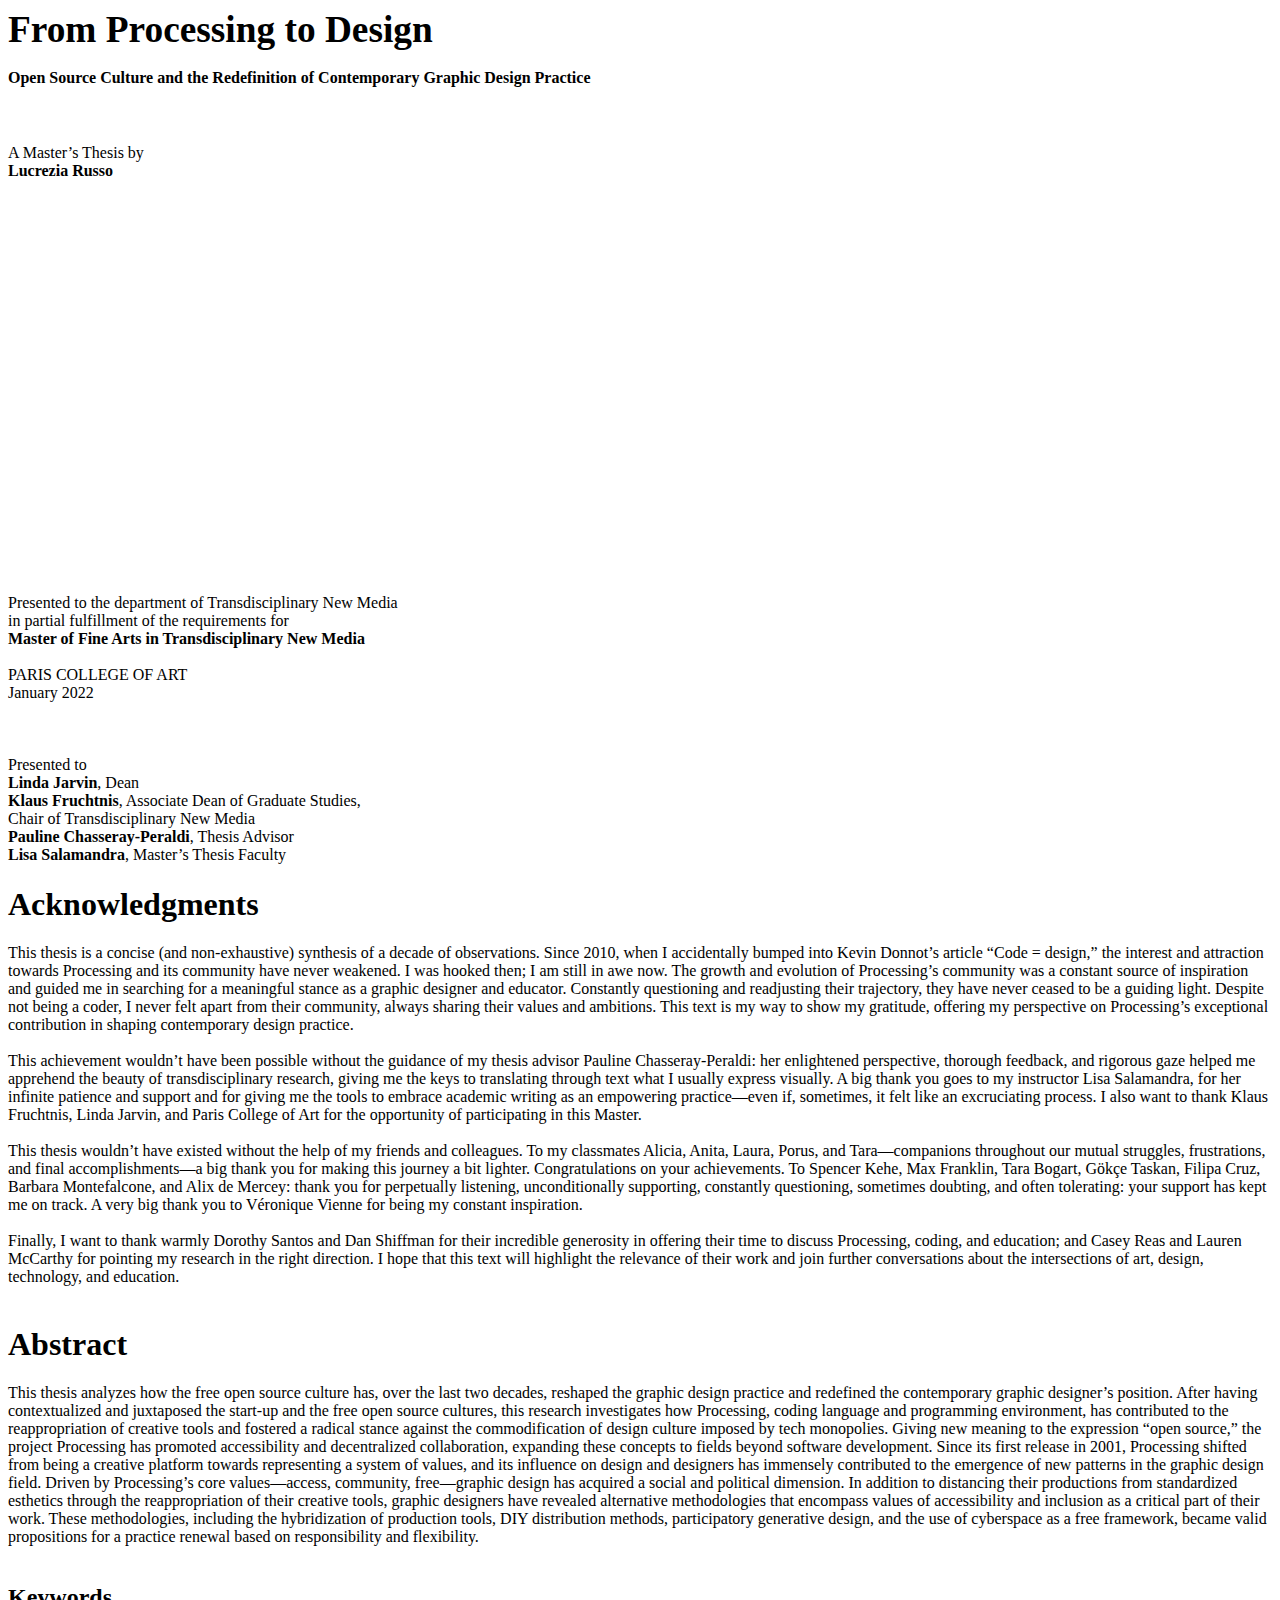
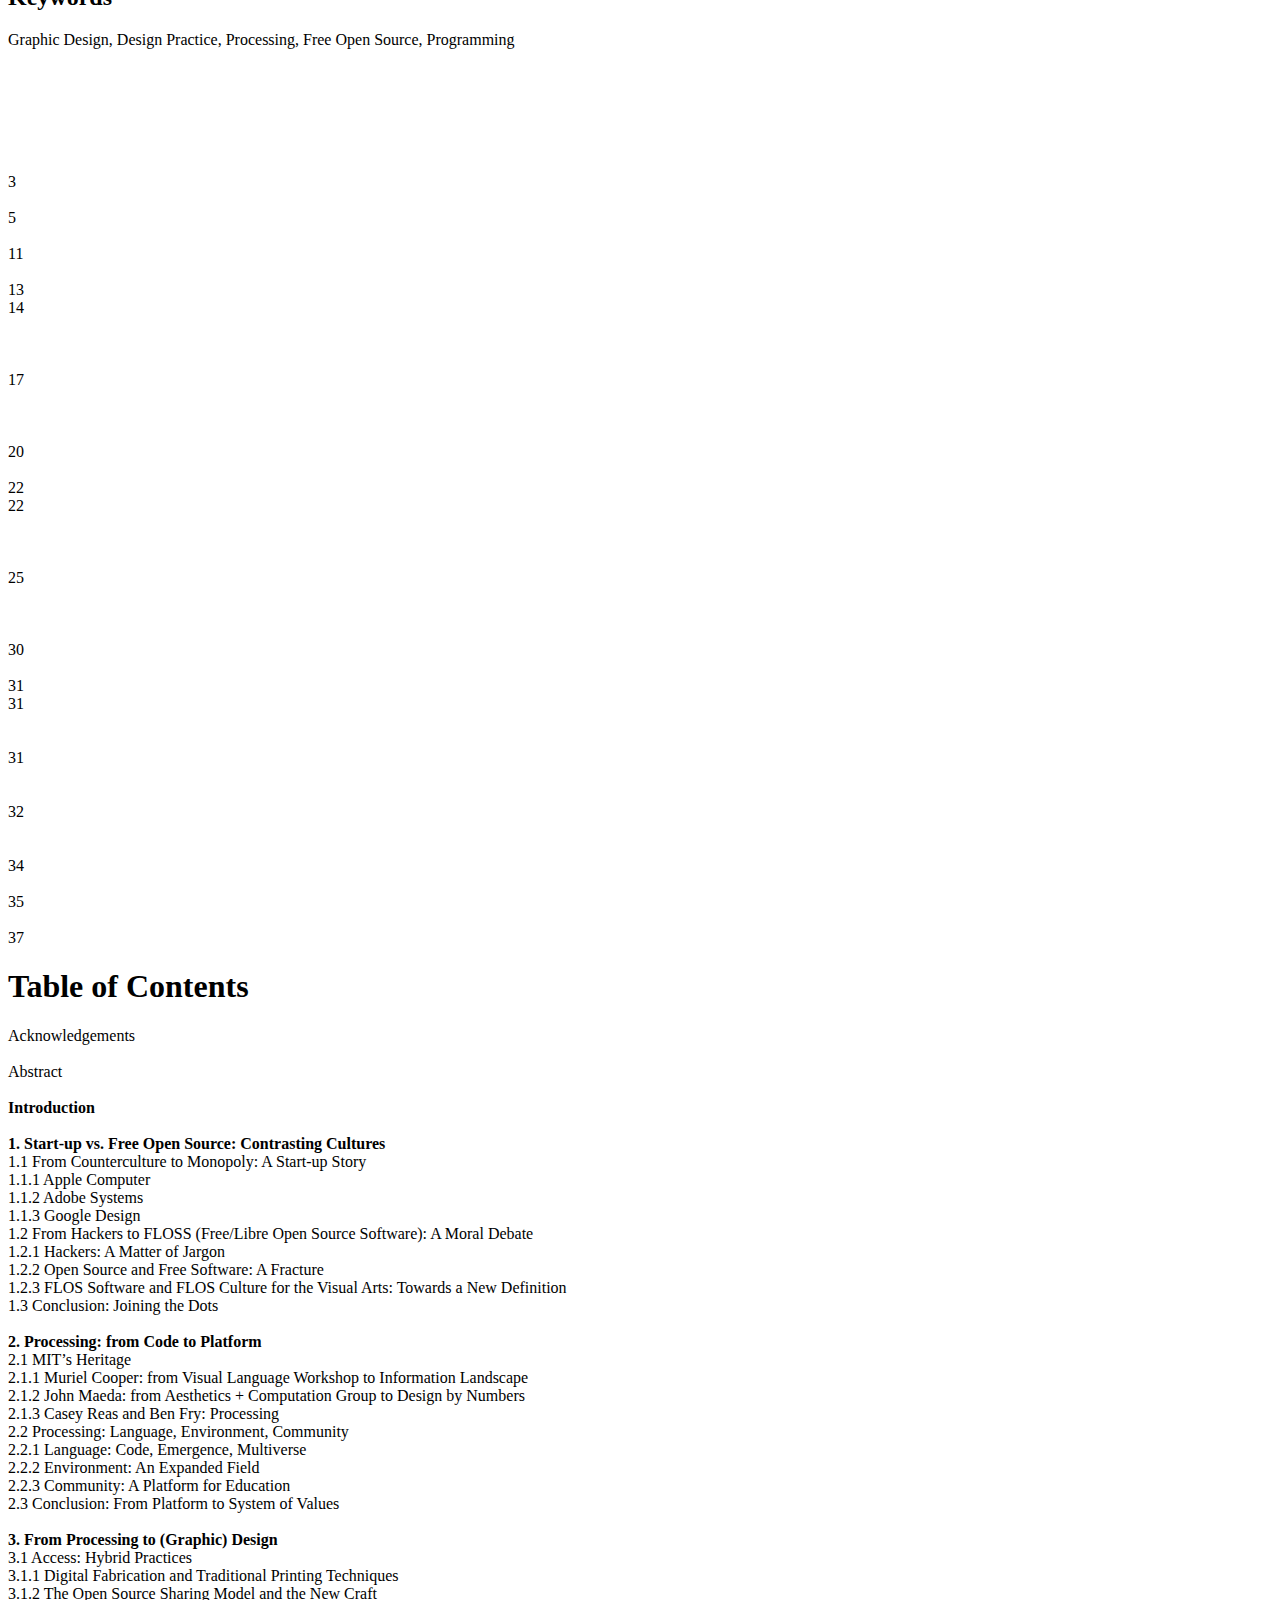
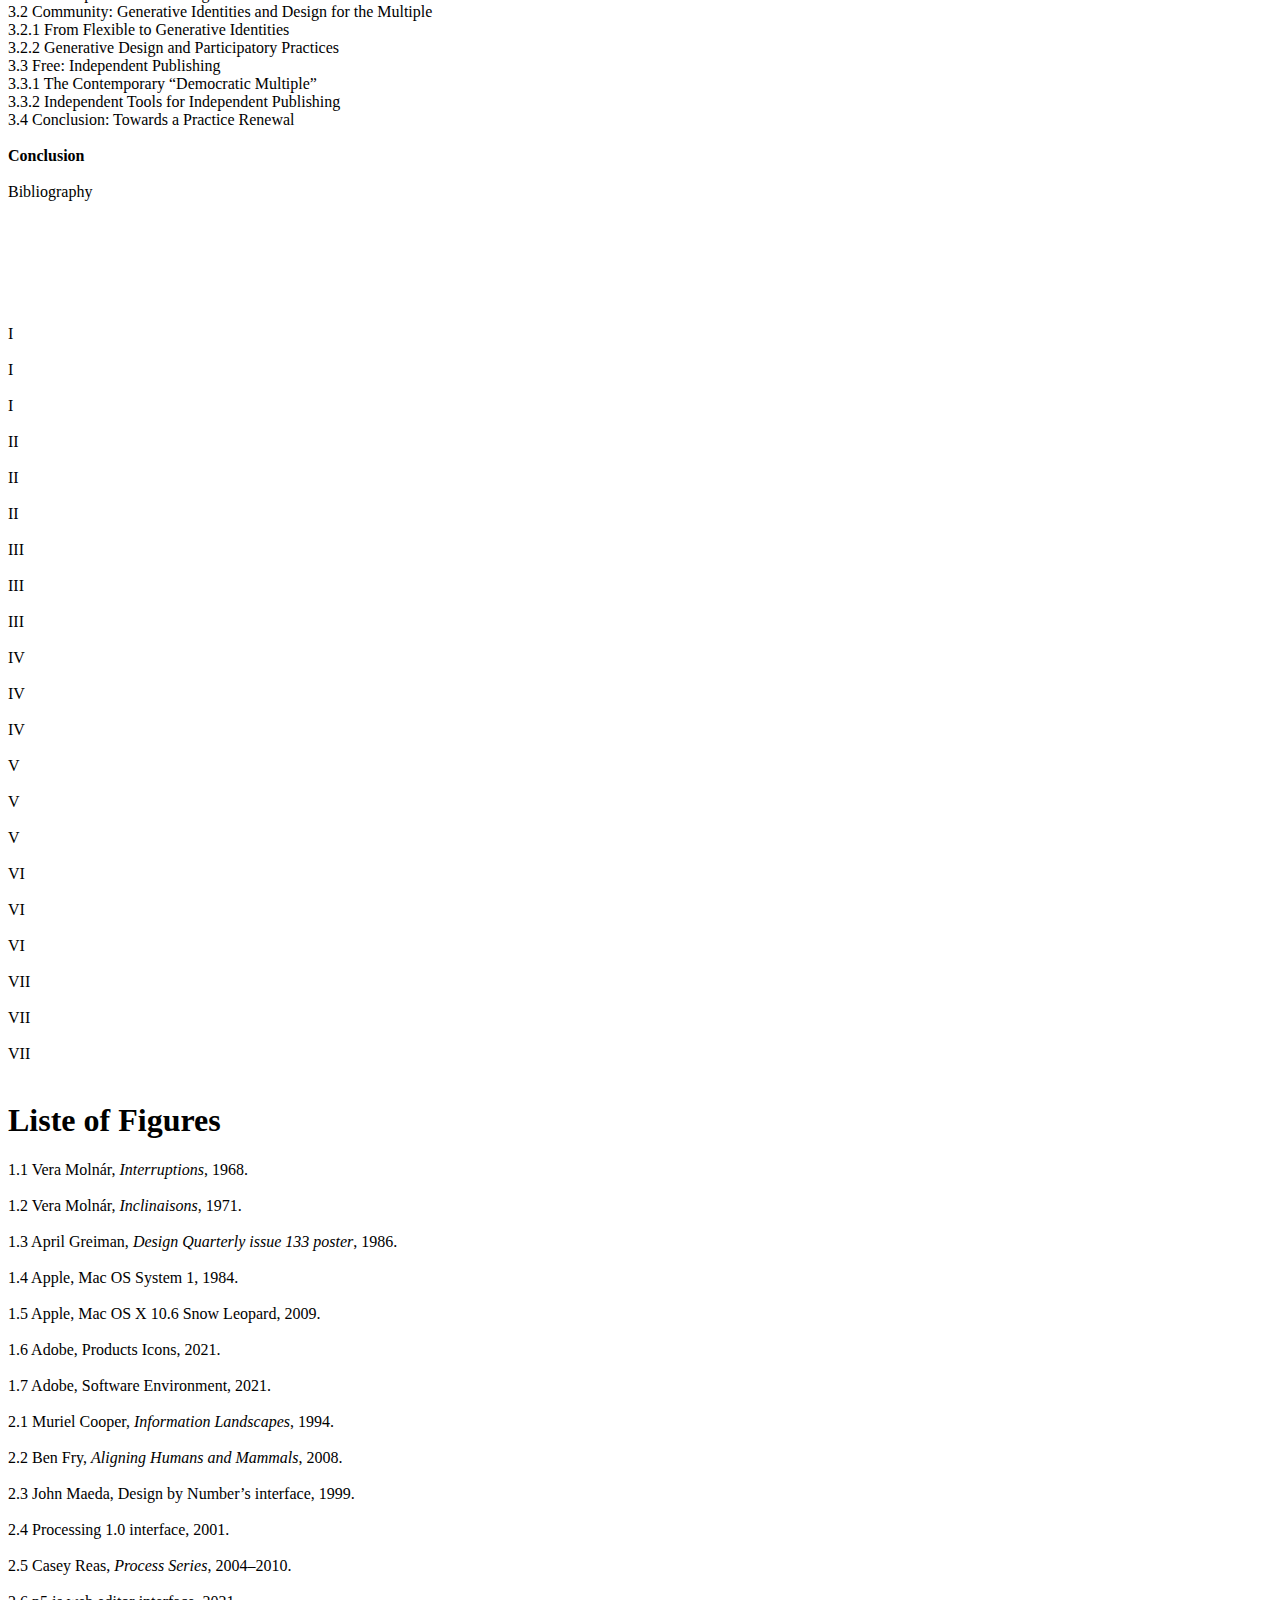
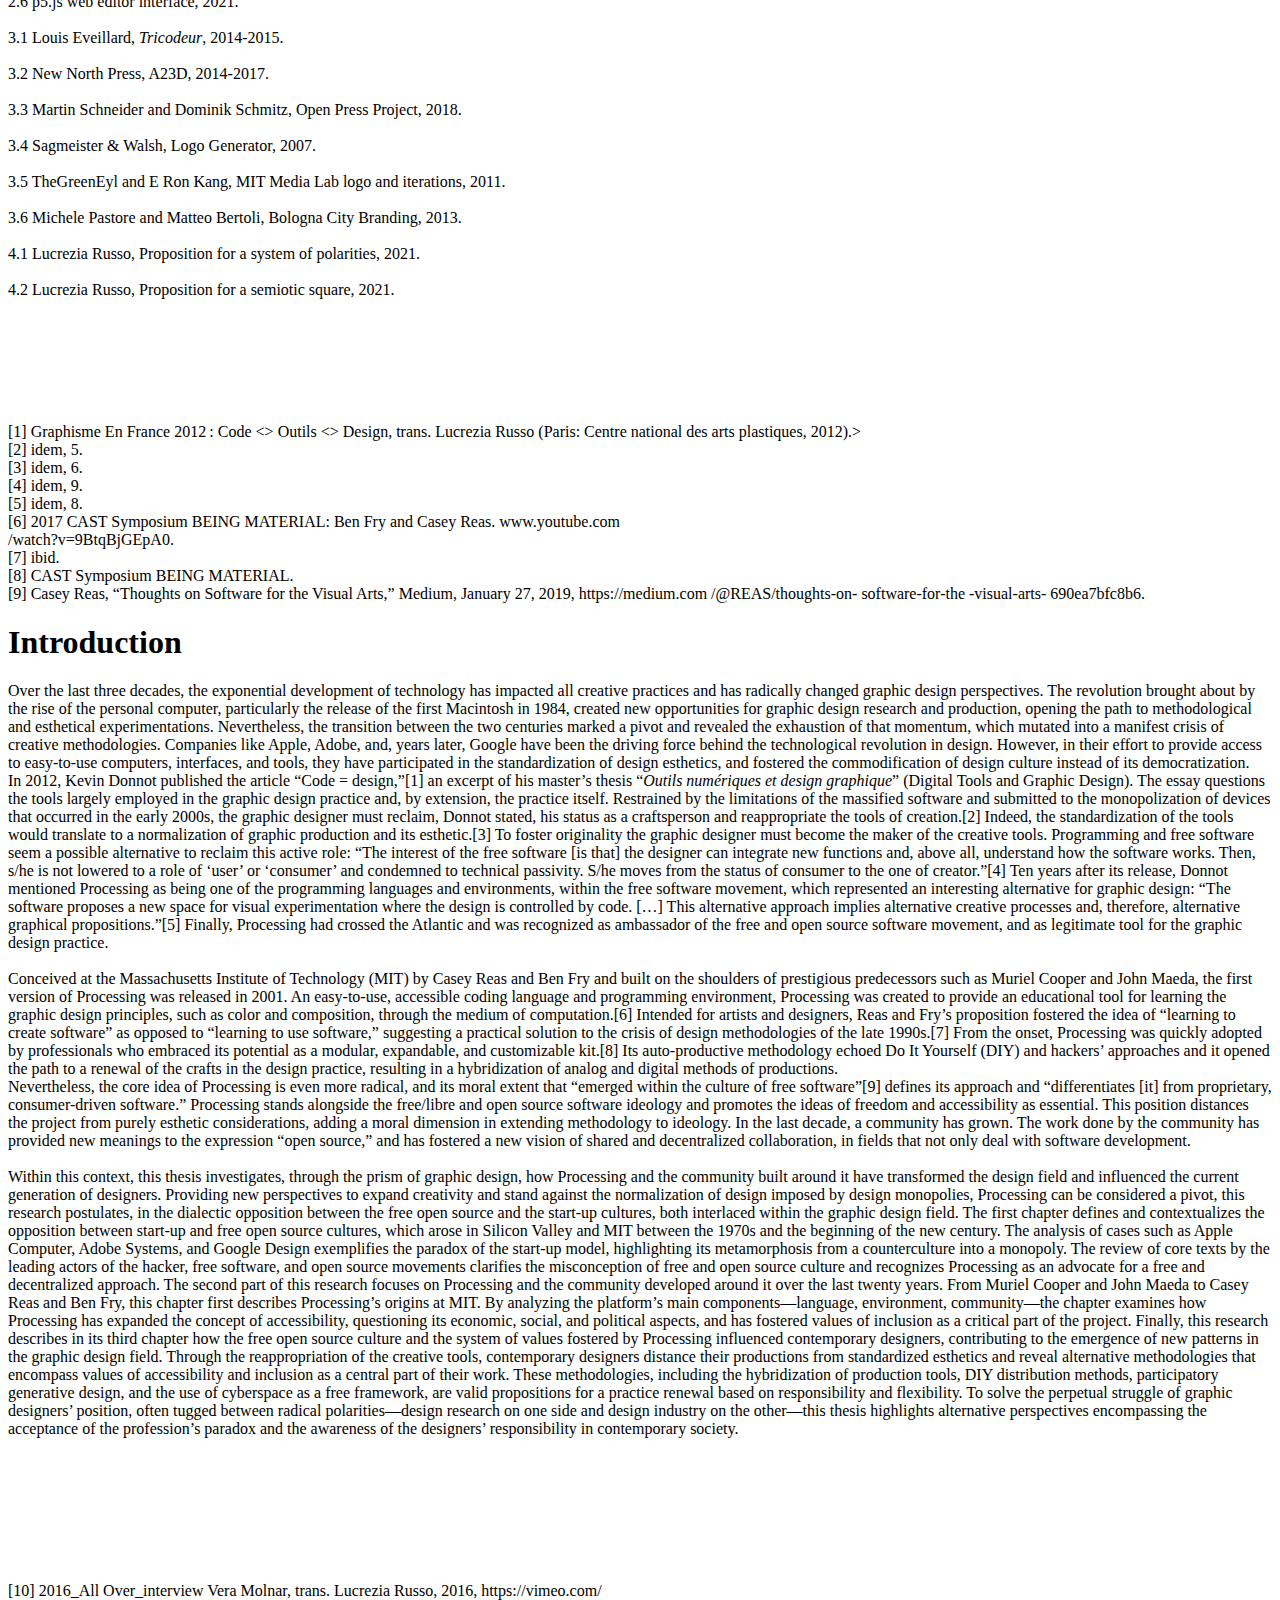
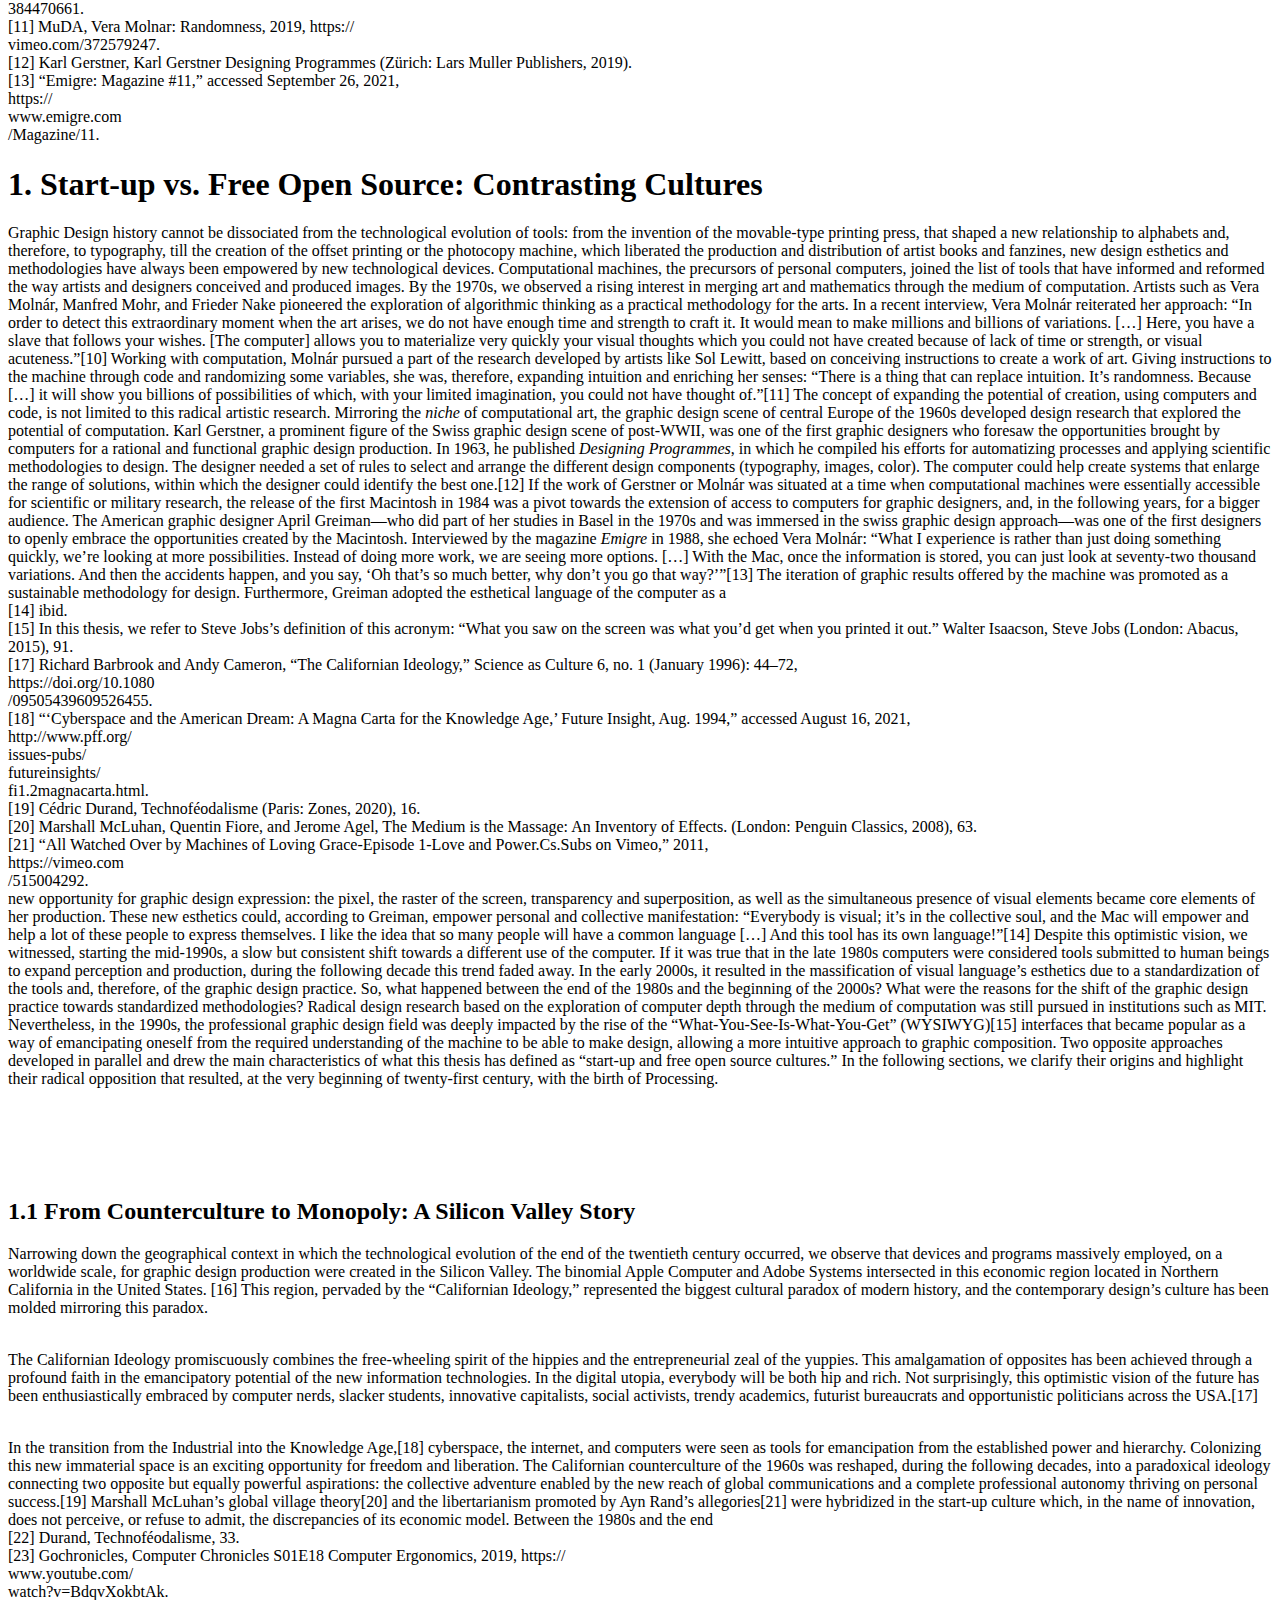
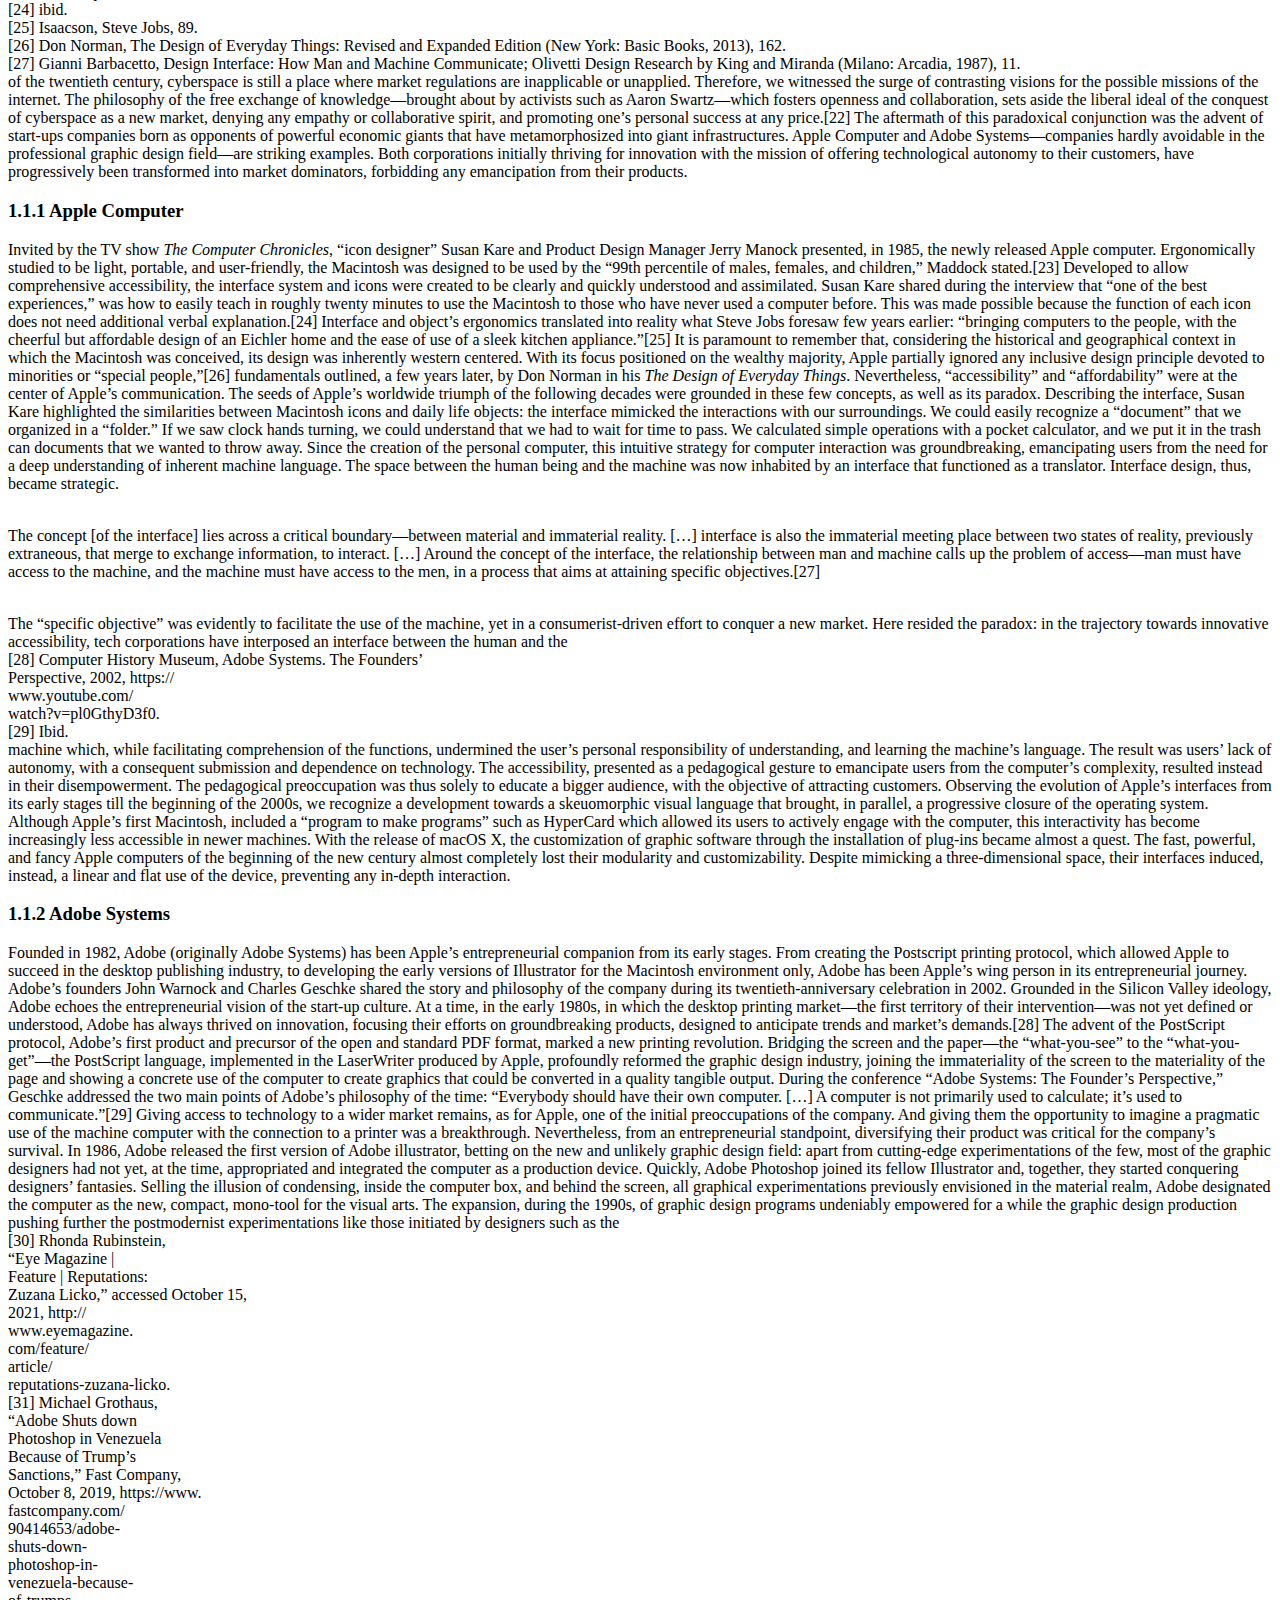
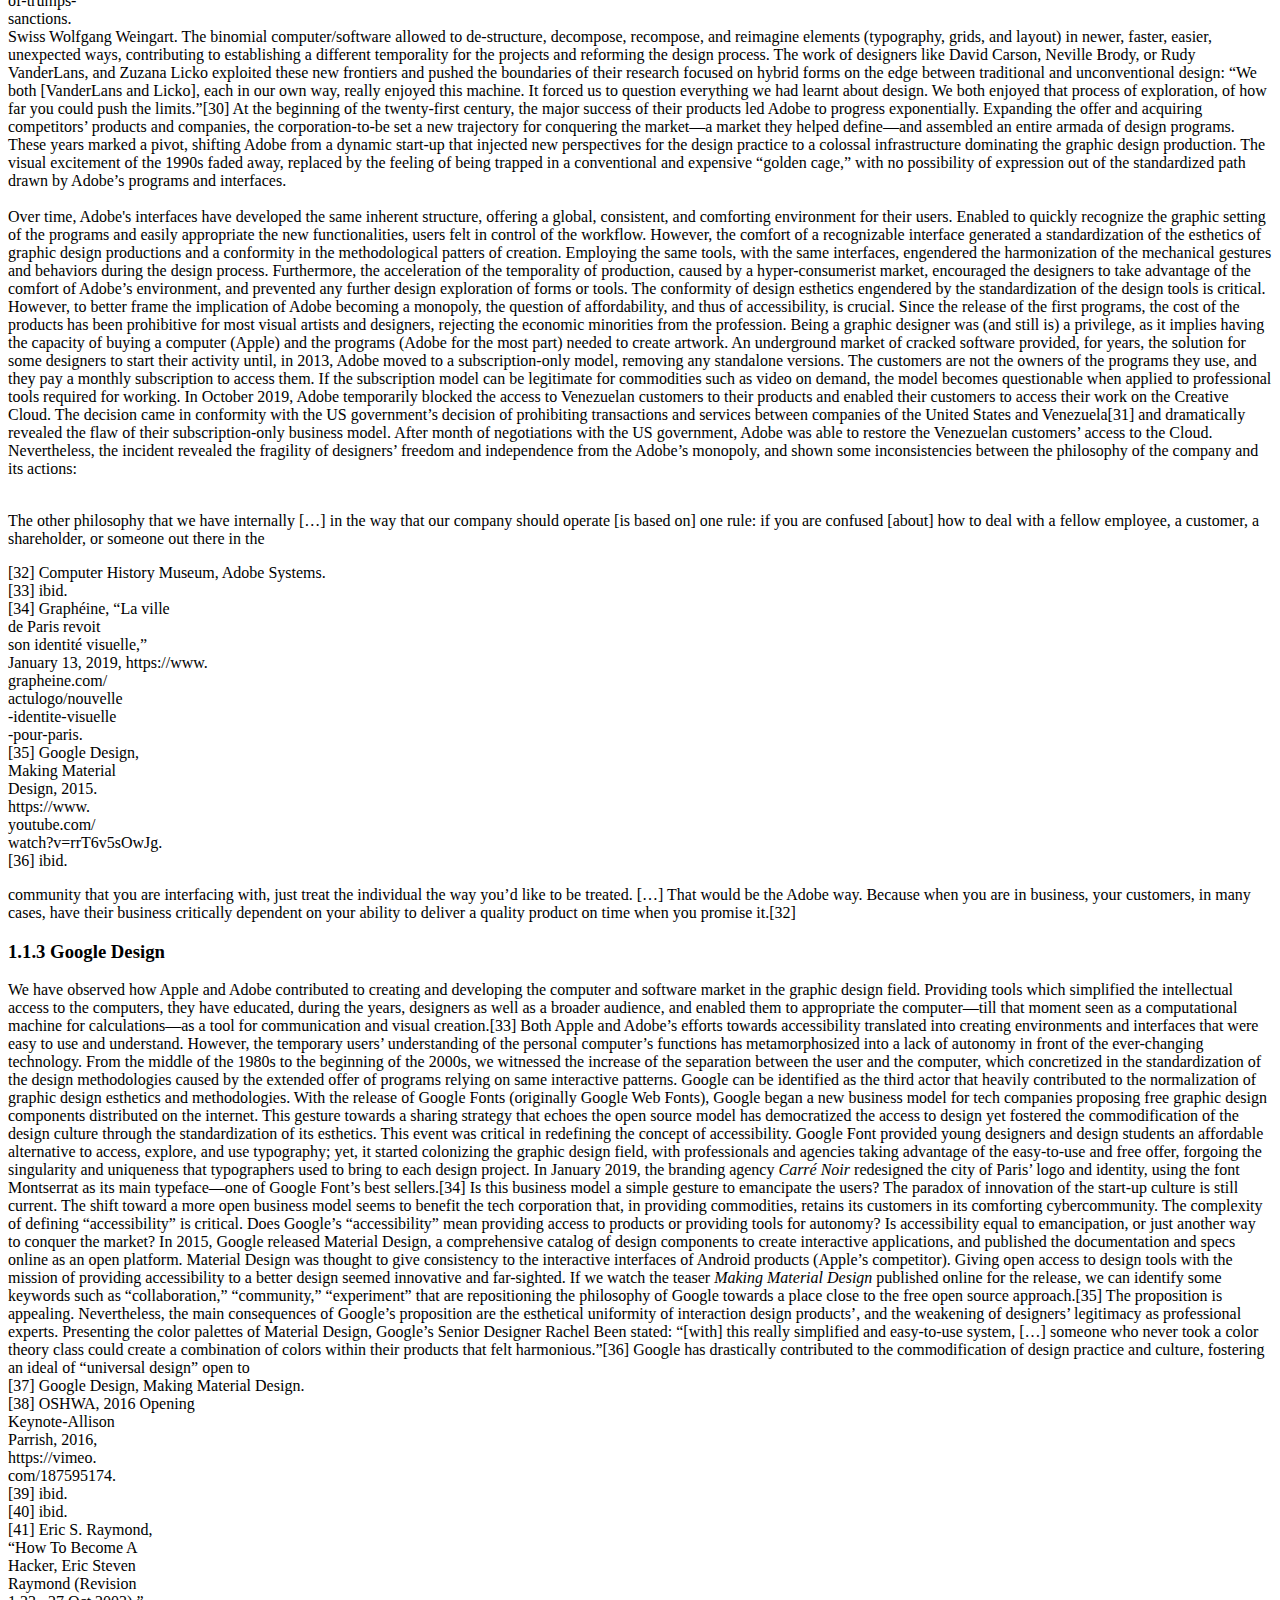
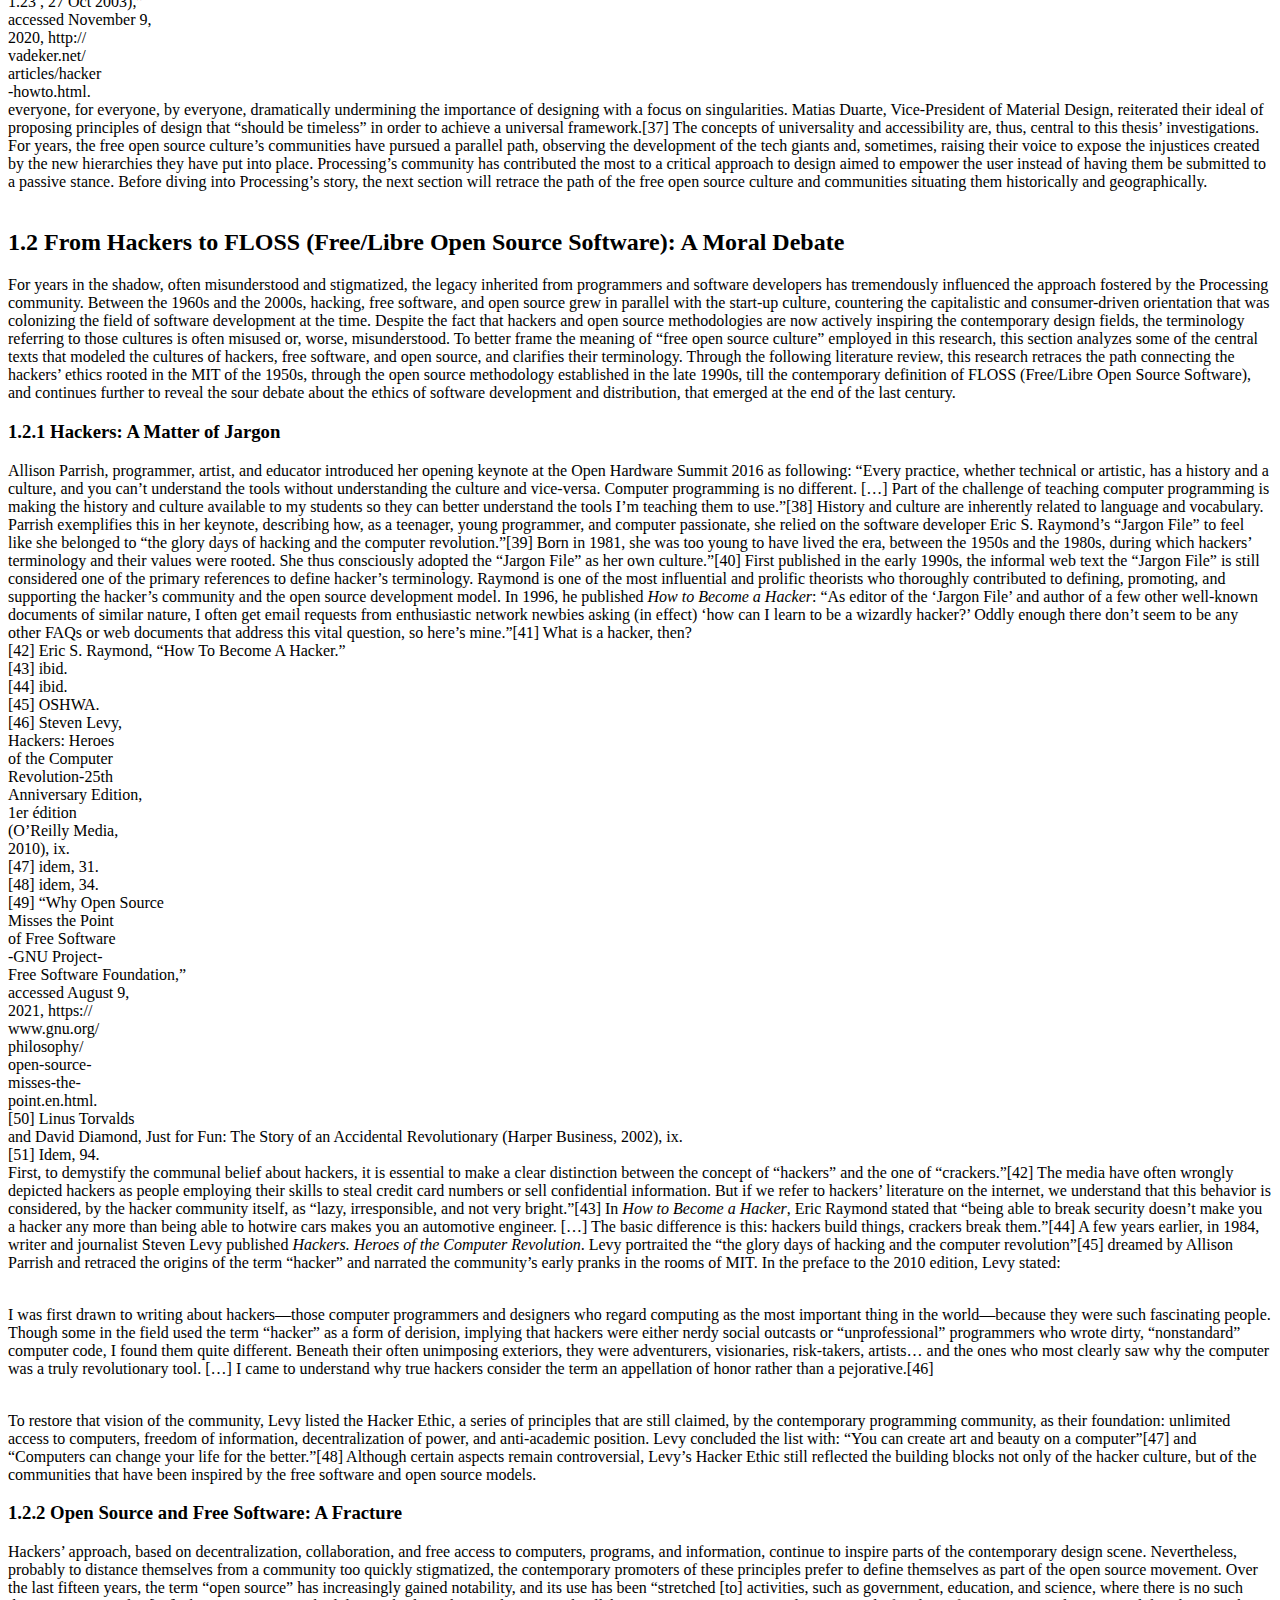
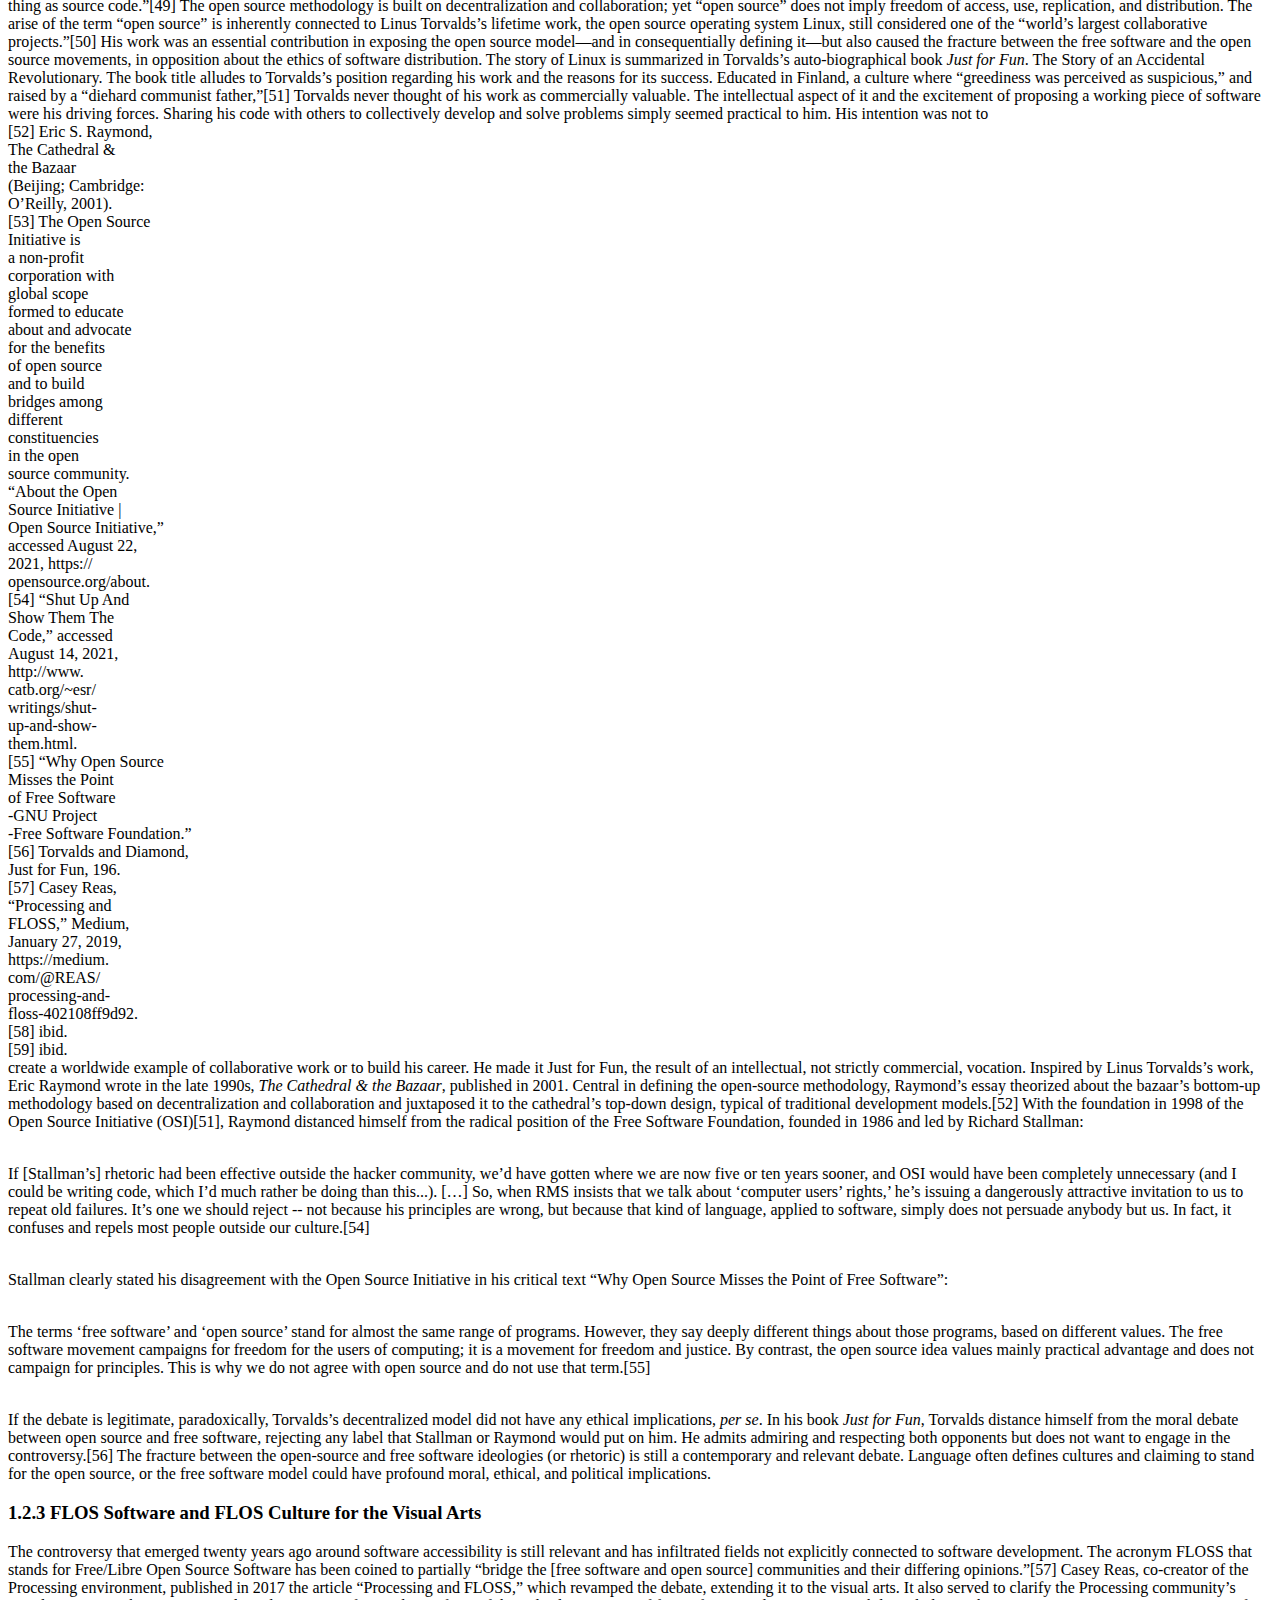
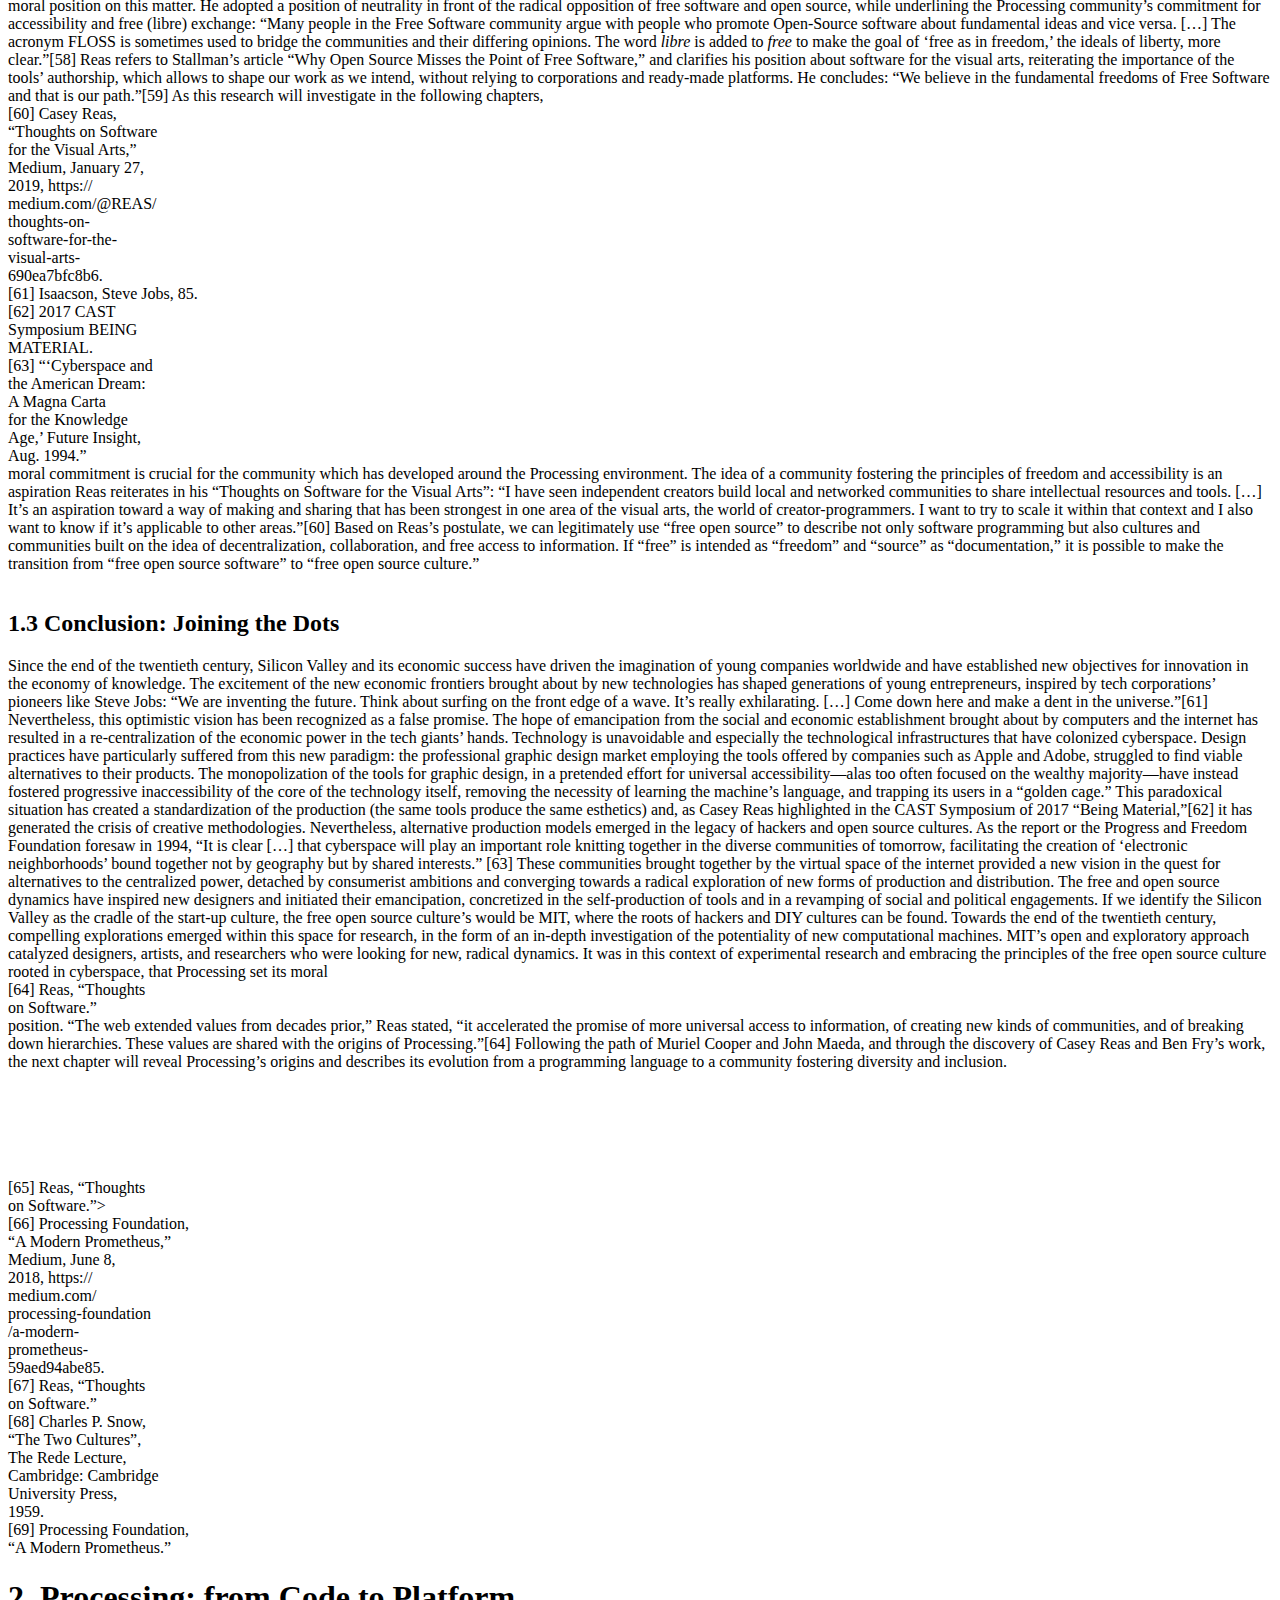
==== index.html @ a8d80590 "Create index.html" ====
<!DOCTYPE html PUBLIC>
<html lang="en">

<head>
  <meta http-equiv="Content-Type" content="text/html;charset=utf-8" />
  <meta http-equiv="Content-Style-Type" content="text/css" />
  <meta name="viewport" content="initial-scale=1, maximum-scale=1">
  <title>THESIS</title>

  <!-- Metadata -->
  <meta name="robots" content="noindex, nofollow">
  <meta name="author" content="" />
  <meta name="copyright" content="" />

  <!-- Paged.js -->
  <link rel="stylesheet" type="text/css" href="css/pagedjs/pagedjs.css">
  <link rel="stylesheet" type="text/css" href="css/reset.css">
  <!-- <link rel="stylesheet" type="text/css" href="css/pagedjs/interface/baseline.css"> -->
  <script src="js/paged.polyfill.js"></script>
  <script src="js/handlers.js"></script>
  <!-- <script src="js/footnotes.js"></script> -->

  <!-- Style -->
  <link rel="stylesheet" type="text/css" href="css/style.css">

  <!-- Fonts -->
  <!-- <link rel="preconnect" href="https://fonts.googleapis.com">
  <link rel="preconnect" href="https://fonts.gstatic.com" crossorigin>
  <link href="https://fonts.googleapis.com/css2?family=EB+Garamond&display=swap" rel="stylesheet"> -->

</head>

<body>


  <!-- YOUR CONTENT HERE -->

  <div class="wrapper">

    <div class="two">

      <section class="oneCol">

        <h4><span style="font-size: 28pt;">From Processing to Design</span><br><br>
          Open Source Culture and the Redefinition of Contemporary Graphic Design Practice</h4>

        <br><br>
        <span style="font-size: 12pt;">A Master’s Thesis by<br>
          <b>Lucrezia Russo</b></span>

        <br><br>
        <br><br>
        <br><br>
        <br><br>
        <br><br>
        <br><br>
        <br><br>
        <br><br>
        <br><br>
        <br><br>
        <br><br>
        <br><br>
        Presented to the department of Transdisciplinary New Media <br>
        in partial fulfillment of the requirements for <br>
        <b>Master of Fine Arts in Transdisciplinary New Media</b>
        <br><br>
        PARIS COLLEGE OF ART<br>
        January 2022
        <br><br>
        <br><br>
        Presented to<br>
        <b>Linda Jarvin</b>, Dean<br>
        <b>Klaus Fruchtnis</b>, Associate Dean of Graduate Studies,<br>
        Chair of Transdisciplinary New Media<br>
        <b>Pauline Chasseray-Peraldi</b>, Thesis Advisor<br>
        <b>Lisa Salamandra</b>, Master’s Thesis Faculty<br>

        <div>
          <p id="textpagebreak">
          </p>
        </div>

        <div>
          <p id="textpagebreak">
          </p>
        </div>

      </section>
    </div>


    <div class="two">

      <section class="oneCol">
        <h1>Acknowledgments</h1>
        This thesis is a concise (and non-exhaustive) synthesis of a decade of observations. Since 2010, when I
        accidentally bumped into Kevin Donnot’s article “Code = design,” the interest and attraction towards
        Processing
        and its community have never weakened. I was hooked then; I am still in awe now. The growth and evolution of
        Processing’s community was a constant source of inspiration and guided me in searching for a meaningful stance
        as a graphic designer and educator. Constantly questioning and readjusting their trajectory, they have never
        ceased to be a guiding light. Despite not being a coder, I never felt apart from their community, always
        sharing
        their values and ambitions. This text is my way to show my gratitude, offering my perspective on Processing’s
        exceptional contribution in shaping contemporary design practice.<br><br>
        This achievement wouldn’t have been possible without the guidance of my thesis advisor Pauline
        Chasseray-Peraldi: her enlightened perspective, thorough feedback, and rigorous gaze helped me apprehend the
        beauty of transdisciplinary research, giving me the keys to translating through text what I usually express
        visually. A big thank you goes to my instructor Lisa Salamandra, for her infinite patience and support and for
        giving me the tools to embrace academic writing as an empowering practice—even if, sometimes, it felt like an
        excruciating process. I also want to thank Klaus Fruchtnis, Linda Jarvin, and Paris College of Art for the
        opportunity of participating in this Master.<br><br>
        This thesis wouldn’t have existed without the help of my friends and colleagues. To my classmates Alicia,
        Anita,
        Laura, Porus, and Tara—companions throughout our mutual struggles, frustrations, and final accomplishments—a
        big
        thank you for making this journey a bit lighter. Congratulations on your achievements. To Spencer Kehe, Max
        Franklin, Tara Bogart, Gökçe Taskan, Filipa Cruz, Barbara Montefalcone, and Alix de Mercey: thank you for
        perpetually listening, unconditionally supporting, constantly questioning, sometimes doubting, and often
        tolerating: your support has kept me on track. A very big thank you to Véronique Vienne for being my constant
        inspiration.<br><br>
        Finally, I want to thank warmly Dorothy Santos and Dan Shiffman for their incredible generosity in offering
        their time to discuss Processing, coding, and education; and Casey Reas and Lauren McCarthy for pointing my
        research in the right direction. I hope that this text will highlight the relevance of their work and join
        further conversations about the intersections of art, design, technology, and education.
        <br> <br>

        <div>
          <p id="textpagebreak">
          </p>
        </div>

        <div>
          <p id="textpagebreak">
          </p>
        </div>

        <h1 id="h1Abstract">Abstract</h1>
        This thesis analyzes how the free open source culture has, over the last two decades, reshaped the graphic
        design practice and redefined the contemporary graphic designer’s position. After having contextualized and
        juxtaposed the start-up and the free open source cultures, this research investigates how Processing, coding
        language and programming environment, has contributed to the reappropriation of creative tools and fostered a
        radical stance against the commodification of design culture imposed by tech monopolies. Giving new meaning to
        the expression “open source,” the project Processing has promoted accessibility and decentralized
        collaboration,
        expanding these concepts to fields beyond software development.
        Since its first release in 2001, Processing shifted from being a creative platform towards representing a
        system
        of values, and its influence on design and designers has immensely contributed to the emergence of new
        patterns
        in the graphic design field. Driven by Processing’s core values—access, community, free—graphic design has
        acquired a social and political dimension. In addition to distancing their productions from standardized
        esthetics through the reappropriation of their creative tools, graphic designers have revealed alternative
        methodologies that encompass values of accessibility and inclusion as a critical part of their work. These
        methodologies, including the hybridization of production tools, DIY distribution methods, participatory
        generative design, and the use of cyberspace as a free framework, became valid propositions for a practice
        renewal based on responsibility and flexibility.

        <br><br>
        <h2>Keywords</h2>
        Graphic Design, Design Practice, Processing, Free Open Source, Programming

      </section>
    </div>

    <div>
      <p id="textpagebreak">
      </p>
    </div>

    <div class="one">
      <section class="oneCol">
        <aside>
          <div class="footnote">
            <br><br>
            <br><br>
            <br><br>
            <span style="font-family: Literata-Regular" ;>3<br><br></span>
            <span style="font-family: Literata-Regular" ;>5<br><br></span>
            11<br><br>
            13<br>
            <span style="font-family: Literata-Regular" ;>14</span><br>
            <br>
            <br>
            <br>
            <span style="font-family: Literata-Regular" ;>17<br></span>
            <br>
            <br>
            <br>
            <span style="font-family: Literata-Regular" ;>20</span><br><br>
            22<br>
            <span style="font-family: Literata-Regular" ;>22<br></span>
            <br>
            <br>
            <br>
            <span style="font-family: Literata-Regular" ;>25<br></span>
            <br>
            <br>
            <br>
            <span style="font-family: Literata-Regular" ;>30<br><br></span>
            31<br>
            <span style="font-family: Literata-Regular" ;>31<br></span>
            <br>
            <br>
            <span style="font-family: Literata-Regular" ;>31<br></span>
            <br>
            <br>
            <span style="font-family: Literata-Regular" ;>32<br></span>
            <br>
            <br>
            <span style="font-family: Literata-Regular" ;>34<br><br></span>
            35<br><br>
            <span style="font-family: Literata-Regular" ;>37<br></span>
          </div>
        </aside>

      </section>
    </div>

    <div class="two">
      <section class="oneCol">

        <h1>Table of Contents</h1>

        Acknowledgements<br><br>

        Abstract<br><br>

        <b>Introduction</b><br><br>
        <b>1. Start-up vs. Free Open Source: Contrasting Cultures</b><br>
        <div class="indent1">
          1.1 From Counterculture to Monopoly: A Start-up Story<br>
        </div>
        <div class="indent2">
          1.1.1 Apple Computer<br>
          1.1.2 Adobe Systems<br>
          1.1.3 Google Design<br>
        </div>
        <div class="indent1">
          1.2 From Hackers to FLOSS (Free/Libre Open Source Software): A Moral Debate<br>
        </div>
        <div class="indent2">
          1.2.1 Hackers: A Matter of Jargon<br>
          1.2.2 Open Source and Free Software: A Fracture<br>
          1.2.3 FLOS Software and FLOS Culture for the Visual Arts: Towards a New Definition<br>
        </div>
        <div class="indent1">
          1.3 Conclusion: Joining the Dots<br><br>
        </div>

        <b>2. Processing: from Code to Platform</b><br>
        <div class="indent1">
          2.1 MIT’s Heritage<br>
        </div>
        <div class="indent2">
          2.1.1 Muriel Cooper: from Visual Language Workshop to Information Landscape<br>
          2.1.2 John Maeda: from Aesthetics + Computation Group to Design by Numbers<br>
          2.1.3 Casey Reas and Ben Fry: Processing<br>
        </div>
        <div class="indent1">
          2.2 Processing: Language, Environment, Community<br>
        </div>
        <div class="indent2">
          2.2.1 Language: Code, Emergence, Multiverse<br>
          2.2.2 Environment: An Expanded Field<br>
          2.2.3 Community: A Platform for Education<br>
        </div>
        <div class="indent1">
          2.3 Conclusion: From Platform to System of Values<br><br>
        </div>

        <b>3. From Processing to (Graphic) Design<br></b>
        <div class="indent1">
          3.1 Access: Hybrid Practices<br>
        </div>
        <div class="indent2">
          3.1.1 Digital Fabrication and Traditional Printing Techniques<br>
          3.1.2 The Open Source Sharing Model and the New Craft<br>
        </div>
        <div class="indent1">
          3.2 Community: Generative Identities and Design for the Multiple<br>
        </div>
        <div class="indent2">
          3.2.1 From Flexible to Generative Identities<br>
          3.2.2 Generative Design and Participatory Practices<br>
        </div>
        <div class="indent1">
          3.3 Free: Independent Publishing<br>
        </div>
        <div class="indent2">
          3.3.1 The Contemporary “Democratic Multiple”<br>
          3.3.2 Independent Tools for Independent Publishing<br>
        </div>
        <div class="indent1">
          3.4 Conclusion: Towards a Practice Renewal<br><br>
        </div>

        <b>Conclusion</b><br><br>
        Bibliography<br>


        <div>
          <p id="textpagebreak">
          </p>
        </div>

      </section>
    </div>

    <div class="one">
      <section class="oneCol">
        <aside>
          <div class="footnote">
            <br><br>
            <br><br>
            <br><br>
            I<br><br>
            I<br><br>
            I<br><br>
            II<br><br>
            II<br><br>
            II<br><br>
            III<br><br>
            III<br><br>
            III<br><br>
            IV<br><br>
            IV<br><br>
            IV<br><br>
            V<br><br>
            V<br><br>
            V<br><br>
            VI<br><br>
            VI<br><br>
            VI<br><br>
            VII<br><br>
            VII<br><br>
            VII<br><br>
          </div>
        </aside>

      </section>
    </div>

    <div class="two">
      <section class="oneCol">

        <h1>Liste of Figures</h1>

        1.1 Vera Molnár, <i>Interruptions</i>, 1968.
        <br><br>
        1.2 Vera Molnár, <i>Inclinaisons</i>, 1971.
        <br><br>
        1.3 April Greiman, <i>Design Quarterly issue 133 poster</i>, 1986.
        <br><br>
        1.4 Apple, Mac OS System 1, 1984.
        <br><br>
        1.5 Apple, Mac OS X 10.6 Snow Leopard, 2009.
        <br><br>
        1.6 Adobe, Products Icons, 2021.
        <br><br>
        1.7 Adobe, Software Environment, 2021.
        <br><br>
        2.1 Muriel Cooper, <i>Information Landscapes</i>, 1994.
        <br><br>
        2.2 Ben Fry, <i>Aligning Humans and Mammals</i>, 2008.
        <br><br>
        2.3 John Maeda, Design by Number’s interface, 1999.
        <br><br>
        2.4 Processing 1.0 interface, 2001.
        <br><br>
        2.5 Casey Reas, <i>Process Series</i>, 2004–2010.
        <br><br>
        2.6 p5.js web editor interface, 2021.
        <br><br>
        3.1 Louis Eveillard, <i>Tricodeur</i>, 2014-2015.
        <br><br>
        3.2 New North Press, A23D, 2014-2017.
        <br><br>
        3.3 Martin Schneider and Dominik Schmitz, Open Press Project, 2018.
        <br><br>
        3.4 Sagmeister & Walsh, Logo Generator, 2007.
        <br><br>
        3.5 TheGreenEyl and E Ron Kang, MIT Media Lab logo and iterations, 2011.
        <br><br>
        3.6 Michele Pastore and Matteo Bertoli, Bologna City Branding, 2013.
        <br><br>
        4.1 Lucrezia Russo, Proposition for a system of polarities, 2021.
        <br><br>
        4.2 Lucrezia Russo, Proposition for a semiotic square, 2021.

      </section>
    </div>

    <div>
      <p id="textpagebreak">
      </p>
    </div>

    <div>
      <p id="textpagebreak">
      </p>
    </div>


    <div class="one">
      <section class="oneCol">
        <aside>
          <div class="footnote" id="footnoteIntro">
            <br><br><br><br><br><br>
            <span class="fnnum">[1]</span> Graphisme En France 2012 : Code <> Outils <> Design, trans. Lucrezia Russo
                (Paris: Centre national des arts plastiques, 2012).><br>
                <span class="fnnum">[2]</span> idem, 5.<br>
                <span class="fnnum">[3]</span> idem, 6.<br>
                <span class="fnnum">[4]</span> idem, 9.</span><br>
                <span class="fnnum">[5]</span> idem, 8.</span><br>
                <span class="fnnum">[6]</span> 2017 CAST Symposium BEING MATERIAL: Ben Fry and
                Casey
                Reas. www.youtube.com<br>/watch?v=9BtqBjGEpA0.<br>
                <span class="fnnum">[7]</span> ibid.<br>
                <span class="fnnum">[8]</span> CAST Symposium BEING MATERIAL.<br>
                <span class="fnnum">[9]</span> Casey Reas, “Thoughts on Software for the Visual
                Arts,”
                Medium, January 27, 2019, https://medium.com /@REAS/thoughts-on- software-for-the -visual-arts-
                690ea7bfc8b6.<br>
          </div>
        </aside>
      </section>
    </div>


    <div class="two">

      <div class="two">
        <section>

          <div class="oneCol">
            <h1 id="h1intro">Introduction</h1>
          </div>

          <div class="twoCol">
            Over the last three decades, the exponential development of technology has impacted all creative practices
            and
            has radically changed graphic design perspectives. The revolution brought about by the rise of the
            personal
            computer, particularly the release of the first Macintosh in 1984, created new opportunities for graphic
            design
            research and production, opening the path to methodological and esthetical experimentations. Nevertheless,
            the
            transition between the two centuries marked a pivot and revealed the exhaustion of that momentum, which
            mutated
            into a manifest crisis of creative methodologies. Companies like Apple, Adobe, and, years later, Google
            have
            been the driving force behind the technological revolution in design. However, in their effort to provide
            access
            to easy-to-use computers, interfaces, and tools, they have participated in the standardization of design
            esthetics, and fostered the commodification of design culture instead of its democratization.<br>
            In 2012, Kevin Donnot published the article “Code = design,”<span class="fnnum">[1]</span> an excerpt of
            his
            master’s thesis “<i>Outils
              numériques et design graphique</i>” (Digital Tools and Graphic Design). The essay questions the tools
            largely
            employed in the graphic design practice and, by extension, the practice itself. Restrained by the
            limitations
            of
            the massified software and submitted to the monopolization of devices that occurred in the early 2000s,
            the
            graphic designer must reclaim, Donnot stated, his status as a craftsperson and reappropriate the tools of
            creation.<span class="fnnum">[2]</span> Indeed, the standardization of the tools would translate to a
            normalization of graphic production and
            its esthetic.<span class="fnnum">[3]</span> To foster originality the graphic designer must become the
            maker
            of the creative tools.
            Programming and free software seem a possible alternative to reclaim this active role: “The interest of
            the
            free
            software [is that] the designer can integrate new functions and, above all, understand how the software
            works.
            Then, s/he is not lowered to a role of ‘user’ or ‘consumer’ and condemned to technical passivity. S/he
            moves
            from the status of consumer to the one of creator.”<span class="fnnum">[4]</span>
            Ten years after its release, Donnot mentioned Processing as being one of the programming languages and
            environments, within the free software movement, which represented an interesting alternative for graphic
            design: “The software proposes a new space for visual experimentation where the design is controlled by
            code.
            […] This alternative approach implies alternative creative processes and, therefore, alternative graphical
            propositions.”<span class="fnnum">[5]</span> Finally, Processing had crossed the Atlantic and was
            recognized
            as ambassador of the free and
            open source software movement, and as legitimate tool for the graphic design practice.<br><br>

            Conceived at the Massachusetts Institute of Technology (MIT) by Casey Reas and Ben Fry and built on the
            shoulders of prestigious predecessors such as Muriel Cooper and John Maeda, the first version of
            Processing
            was
            released in 2001. An easy-to-use, accessible coding language and programming environment, Processing was
            created
            to provide an educational tool for learning the graphic design principles, such as color and composition,
            through the medium of computation.<span class="fnnum">[6]</span> Intended for artists and designers, Reas
            and
            Fry’s proposition fostered the
            idea of “learning to create software” as opposed to “learning to use software,” suggesting a practical
            solution
            to the crisis of design methodologies of the late 1990s.<span class="fnnum">[7]</span> From the onset,
            Processing was quickly adopted by
            professionals who embraced its potential as a modular, expandable, and customizable kit.<span
              class="fnnum">[8]</span> Its auto-productive
            methodology echoed Do It Yourself (DIY) and hackers’ approaches and it opened the path to a renewal of the
            crafts in the design practice, resulting in a hybridization of analog and digital methods of
            productions.<br>
            Nevertheless, the core idea of Processing is even more radical, and its moral extent that “emerged within
            the
            culture of free software”<span class="fnnum">[9]</span> defines its approach and “differentiates [it] from
            proprietary, consumer-driven
            software.” Processing stands alongside the free/libre and open source software ideology and promotes the
            ideas
            of freedom and accessibility as essential. This position distances the project from purely esthetic
            considerations, adding a moral dimension in extending methodology to ideology. In the last decade, a
            community
            has grown. The work done by the community has provided new meanings to the expression “open source,” and
            has
            fostered a new vision of shared and decentralized collaboration, in fields that not only deal with
            software
            development.<br><br>

            Within this context, this thesis investigates, through the prism of graphic design, how Processing and the
            community built around it have transformed the design field and influenced the current generation of
            designers.
            Providing new perspectives to expand creativity and stand against the normalization of design imposed by
            design
            monopolies, Processing can be considered a pivot, this research postulates, in the dialectic opposition
            between
            the free open source and the start-up cultures, both interlaced within the graphic design field.
            The first chapter defines and contextualizes the opposition between start-up and free open source
            cultures,
            which arose in Silicon Valley and MIT between the 1970s and the beginning of the new century. The analysis
            of
            cases such as Apple Computer, Adobe Systems, and Google Design exemplifies the paradox of the start-up
            model,
            highlighting its metamorphosis from a counterculture into a monopoly. The review of core texts by the
            leading
            actors of the hacker, free software, and open source movements clarifies the misconception of free and
            open
            source culture and recognizes Processing as an advocate for a free and decentralized approach.
            The second part of this research focuses on Processing and the community developed around it over the last
            twenty years. From Muriel Cooper and John Maeda to Casey Reas and Ben Fry, this chapter first describes
            Processing’s origins at MIT. By analyzing the platform’s main components—language, environment,
            community—the
            chapter examines how Processing has expanded the concept of accessibility, questioning its economic,
            social,
            and
            political aspects, and has fostered values of inclusion as a critical part of the project.
            Finally, this research describes in its third chapter how the free open source culture and the system of
            values
            fostered by Processing influenced contemporary designers, contributing to the emergence of new patterns in
            the
            graphic design field. Through the reappropriation of the creative tools, contemporary designers distance
            their
            productions from standardized esthetics and reveal alternative methodologies that encompass values of
            accessibility and inclusion as a central part of their work. These methodologies, including the
            hybridization
            of
            production tools, DIY distribution methods, participatory generative design, and the use of cyberspace as
            a
            free
            framework, are valid propositions for a practice renewal based on responsibility and flexibility.
            To solve the perpetual struggle of graphic designers’ position, often tugged between radical
            polarities—design
            research on one side and design industry on the other—this thesis highlights alternative perspectives
            encompassing the acceptance of the profession’s paradox and the awareness of the designers’ responsibility
            in
            contemporary society.
          </div>
        </section>
      </div>
    </div>

    <div class="one">
      <section class="oneCol">
        <aside>
          <div class="footnote">
            <br><br>
            <br><br>
            <br><br>
            <br><br>
            <span class="fnnum">[10]</span> 2016_All Over_interview Vera Molnar, trans. Lucrezia
            Russo,
            2016, https://vimeo.com/<br>384470661.<br>
            <span class="fnnum">[11]</span> MuDA, Vera Molnar: Randomness, 2019,
            https://<br>vimeo.com/372579247.<br>
            <span class="fnnum">[12]</span> Karl Gerstner, Karl Gerstner Designing Programmes (Zürich: Lars Muller
            Publishers, 2019).<br>
            <span class="fnnum">[13]</span> “Emigre: Magazine #11,” accessed September 26, 2021,
            <br>https://<br>www.emigre.com<br>/Magazine/11.<br>
          </div>
        </aside>
      </section>
    </div>

    <div class="two">
      <section>
        <div class="oneCol">
          <h1> 1. Start-up vs. Free Open Source: Contrasting Cultures</h1>
        </div>

        <div class="twoCol">
          Graphic Design history cannot be dissociated from the technological evolution of tools: from the invention
          of
          the movable-type printing press, that shaped a new relationship to alphabets and, therefore, to
          typography,
          till
          the creation of the offset printing or the photocopy machine, which liberated the production and
          distribution
          of
          artist books and fanzines, new design esthetics and methodologies have always been empowered by new
          technological devices.
          Computational machines, the precursors of personal computers, joined the list of tools that have informed
          and
          reformed the way artists and designers conceived and produced images. By the 1970s, we observed a rising
          interest in merging art and mathematics through the medium of computation. Artists such as Vera Molnár,
          Manfred
          Mohr, and Frieder Nake pioneered the exploration of algorithmic thinking as a practical methodology for
          the
          arts. In a recent interview, Vera Molnár reiterated her approach: “In order to detect this extraordinary
          moment
          when the art arises, we do not have enough time and strength to craft it. It would mean to make millions
          and
          billions of variations. […] Here, you have a slave that follows your wishes. [The computer] allows you to
          materialize very quickly your visual thoughts which you could not have created because of lack of time or
          strength, or visual acuteness.”<span class="fnnum">[10]</span> Working with computation, Molnár pursued a
          part
          of the research developed by
          artists like Sol Lewitt, based on conceiving instructions to create a work of art. Giving instructions to
          the
          machine through code and randomizing some variables, she was, therefore, expanding intuition and enriching
          her
          senses: “There is a thing that can replace intuition. It’s randomness. Because […] it will show you
          billions
          of
          possibilities of which, with your limited imagination, you could not have thought of.”<span
            class="fnnum">[11]</span>
          The concept of expanding the potential of creation, using computers and code, is not limited to this
          radical
          artistic research. Mirroring the <i>niche</i> of computational art, the graphic design scene of central
          Europe
          of
          the
          1960s developed design research that explored the potential of computation. Karl Gerstner, a prominent
          figure
          of the Swiss graphic design scene of post-WWII, was one of the first graphic designers who foresaw the
          opportunities brought by computers for a rational and functional graphic design production. In 1963, he
          published <i>Designing Programmes</i>, in which he compiled his efforts for automatizing processes and
          applying
          scientific methodologies to design. The designer needed a set of rules to select and arrange the different
          design components (typography, images, color). The computer could help create systems that enlarge the
          range
          of solutions, within which the designer could identify the best one.<span class="fnnum">[12]</span>
          If the work of Gerstner or Molnár was situated at a time when computational machines were essentially
          accessible for scientific or military research, the release of the first Macintosh in 1984 was a pivot
          towards
          the extension of access to computers for graphic designers, and, in the following years, for a bigger
          audience.
          The American graphic designer April Greiman—who did part of her studies in Basel in the 1970s and was
          immersed
          in the swiss graphic design approach—was one of the first designers to openly embrace the opportunities
          created by the Macintosh. Interviewed by the magazine <i>Emigre</i> in 1988, she echoed Vera Molnár: “What I
          experience is rather than just doing something quickly, we’re looking at more possibilities. Instead of
          doing
          more work, we are seeing more options. […] With the Mac, once the information is stored, you can just look
          at
          seventy-two thousand variations. And then the accidents happen, and you say, ‘Oh that’s so much better,
          why
          don’t you go that way?’”<span class="fnnum">[13]</span>
          The iteration of graphic results offered by the machine was promoted as a sustainable methodology for
          design.
          Furthermore, Greiman adopted the esthetical language of the computer as a

        </div>
      </section>
    </div>

    <div class="one">
      <aside>
        <div class="footnote" id="footnoteIntro">
          <span class="fnnum">[14]</span> ibid.<br>
          <span class="fnnum">[15]</span> In this thesis, we
          refer to Steve Jobs’s definition of this acronym: “What you saw on the screen was what you’d get when you
          printed it out.” Walter Isaacson, Steve Jobs (London: Abacus, 2015), 91.<br>
          <!-- <span class="fnnum">[16]</span>“Forty to fifty years ago, Silicon Valley was a nickname for Santa Clara
                Valley. The Valley was the hub of the
                silicon chip industry with Fairchild Semiconductor in Mountain View as its center and hundreds of spin-offs
                from Fairchild, related service companies and competitors. As the industry and economy grew with the price of
                real estate, the economic region of Silicon Valley began to expand. In 2019, one could argue that Silicon
                Valley companies stretch from Monterey to Santa Rosa and Santa Cruz to Grass Valley.” “Where Is Silicon
                Valley?” Silicon Valley Historical Association, accessed October 2, 2021,
                https://<br>www.siliconvalley<br>historical.org<br>/where-is-silicon-valley.<br> -->
          <span class="fnnum">[17]</span> Richard Barbrook and Andy Cameron, “The Californian Ideology,” Science as
          Culture 6, no. 1 (January 1996):
          44–72, <br>https://doi.org/10.1080<br>/09505439609526455.<br>
          <span class="fnnum">[18]</span> “‘Cyberspace and the American Dream: A Magna Carta for the Knowledge Age,’
          Future Insight, Aug. 1994,”
          accessed August 16, 2021,
          <br>http://www.pff.org/<br>issues-pubs/<br>futureinsights/<br>fi1.2magnacarta.html.<br>
          <span class="fnnum">[19]</span> Cédric Durand, Technoféodalisme (Paris: Zones, 2020), 16.<br>
          <span class="fnnum">[20]</span> Marshall McLuhan, Quentin Fiore, and Jerome Agel, The Medium is the
          Massage:
          An
          Inventory of Effects. (London:
          Penguin Classics, 2008), 63.<br>
          <span class="fnnum">[21]</span> “All Watched Over by Machines of Loving Grace-Episode 1-Love and
          Power.Cs.Subs
          on Vimeo,” 2011,
          <br>https://vimeo.com<br>/515004292.<br>
        </div>
      </aside>
    </div>

    <div class="two">
      <section>
        <div class="twoCol">

          new opportunity for graphic design
          expression: the pixel, the raster of the screen, transparency and superposition, as well as the
          simultaneous
          presence of visual elements became core elements of her production. These new esthetics could, according
          to
          Greiman, empower personal and collective manifestation: “Everybody is visual; it’s in the collective soul,
          and
          the Mac will empower and help a lot of these people to express themselves. I like the idea that so many
          people
          will have a common language […] And this tool has its own language!”<span class="fnnum">[14]</span>
          Despite this optimistic vision, we witnessed, starting the mid-1990s, a slow but consistent shift towards
          a
          different use of the computer. If it was true that in the late 1980s computers were considered tools
          submitted
          to human beings to expand perception and production, during the following decade this trend faded away. In
          the
          early 2000s, it resulted in the massification of visual language’s esthetics due to a standardization of
          the
          tools and, therefore, of the graphic design practice.
          So, what happened between the end of the 1980s and the beginning of the 2000s? What were the reasons for
          the
          shift of the graphic design practice towards standardized methodologies? Radical design research based on
          the
          exploration of computer depth through the medium of computation was still pursued in institutions such as
          MIT.
          Nevertheless, in the 1990s, the professional graphic design field was deeply impacted by the rise of the
          “What-You-See-Is-What-You-Get” (WYSIWYG)<span class="fnnum">[15]</span> interfaces that became popular as
          a
          way of emancipating oneself
          from
          the required understanding of the machine to be able to make design, allowing a more intuitive approach to
          graphic composition. Two opposite approaches developed in parallel and drew the main characteristics of
          what
          this thesis has defined as “start-up and free open source cultures.” In the following sections, we clarify
          their origins and highlight their radical opposition that resulted, at the very beginning of twenty-first
          century, with the birth of Processing.

          <br><br>
          <br><br>
          <br><br>

          <h2>1.1 From Counterculture to Monopoly: A Silicon Valley Story</h2>
          Narrowing down the geographical context in which the technological evolution of the end of the twentieth
          century occurred, we observe that devices and programs massively employed, on a worldwide scale, for
          graphic
          design production were created in the Silicon Valley. The binomial Apple Computer and Adobe Systems
          intersected in this economic region located in Northern California in the United States. <span
            class="fnnum">[16]</span> This region,
          pervaded
          by the “Californian Ideology,” represented the biggest cultural paradox of modern history, and the
          contemporary design’s culture has been molded mirroring this paradox.

          <br><br>

          <p class="quote">The Californian Ideology promiscuously combines the free-wheeling spirit of the hippies
            and
            the
            entrepreneurial zeal of the yuppies. This amalgamation of opposites has been achieved through a profound
            faith
            in the emancipatory potential of the new information technologies. In the digital utopia, everybody will
            be
            both hip and rich. Not surprisingly, this optimistic vision of the future has been enthusiastically
            embraced
            by computer nerds, slacker students, innovative capitalists, social activists, trendy academics,
            futurist
            bureaucrats and opportunistic politicians across the USA.<span class="fnnum">[17]</span>
          </p>

          <br>

          In the transition from the Industrial into the Knowledge Age,<span class="fnnum">[18]</span> cyberspace,
          the
          internet, and computers were
          seen as tools for emancipation from the established power and hierarchy. Colonizing this new immaterial
          space
          is an exciting opportunity for freedom and liberation. The Californian counterculture of the 1960s was
          reshaped, during the following decades, into a paradoxical ideology connecting two opposite but equally
          powerful aspirations: the collective adventure enabled by the new reach of global communications and a
          complete professional autonomy thriving on personal success.<span class="fnnum">[19]</span> Marshall
          McLuhan’s
          global village theory<span class="fnnum">[20]</span> and
          the
          libertarianism promoted by Ayn Rand’s allegories<span class="fnnum">[21]</span> were hybridized in the
          start-up culture which, in the name
          of
          innovation, does not perceive, or refuse to admit, the discrepancies of its economic model.
          Between the 1980s and the end

        </div>
      </section>
    </div>

    <div class="one">
      <aside>
        <div class="footnote" id="footnoteIntro">
          <span class="fnnum">[22]</span> Durand, Technoféodalisme, 33.<br>
          <span class="fnnum">[23]</span> Gochronicles, Computer Chronicles S01E18 Computer Ergonomics, 2019,
          https://<br>www.youtube.com/<br>watch?v=BdqvXokbtAk.<br>
          <span class="fnnum">[24]</span> ibid.<br>
          <span class="fnnum">[25]</span> Isaacson, Steve Jobs, 89.<br>
          <span class="fnnum">[26]</span> Don Norman, The Design of Everyday Things: Revised and Expanded Edition
          (New
          York: Basic Books, 2013), 162.<br>
          <span class="fnnum">[27]</span> Gianni Barbacetto, Design Interface: How Man and Machine Communicate;
          Olivetti
          Design Research by King and
          Miranda (Milano: Arcadia, 1987), 11.<br>
        </div>
      </aside>
    </div>

    <div class="two">
      <section>
        <div class="twoCol">

          of the twentieth century, cyberspace is still a place where market regulations
          are inapplicable or unapplied. Therefore, we witnessed the surge of contrasting visions for the possible
          missions of the internet. The philosophy of the free exchange of knowledge—brought about by activists such
          as
          Aaron Swartz—which fosters openness and collaboration, sets aside the liberal ideal of the conquest of
          cyberspace as a new market, denying any empathy or collaborative spirit, and promoting one’s personal
          success
          at any price.<span class="fnnum">[22]</span>
          The aftermath of this paradoxical conjunction was the advent of start-ups companies born as opponents of
          powerful economic giants that have metamorphosized into giant infrastructures. Apple Computer and Adobe
          Systems—companies hardly avoidable in the professional graphic design field—are striking examples. Both
          corporations initially thriving for innovation with the mission of offering technological autonomy to
          their
          customers, have progressively been transformed into market dominators, forbidding any emancipation from
          their
          products.


          <h3>1.1.1 Apple Computer</h3>
          Invited by the TV show <i>The Computer Chronicles</i>, “icon designer” Susan Kare and Product Design Manager
          Jerry
          Manock presented, in 1985, the newly released Apple computer. Ergonomically studied to be light, portable,
          and
          user-friendly, the Macintosh was designed to be used by the “99th percentile of males, females, and
          children,”
          Maddock stated.<span class="fnnum">[23]</span> Developed to allow comprehensive accessibility, the
          interface
          system and icons were created
          to
          be clearly and quickly understood and assimilated. Susan Kare shared during the interview that “one of the
          best experiences,” was how to easily teach in roughly twenty minutes to use the Macintosh to those who
          have
          never used a computer before. This was made possible because the function of each icon does not need
          additional verbal explanation.<span class="fnnum">[24]</span> Interface and object’s ergonomics translated
          into reality what Steve Jobs
          foresaw few years earlier: “bringing computers to the people, with the cheerful but affordable design of
          an
          Eichler home and the ease of use of a sleek kitchen appliance.”<span class="fnnum">[25]</span>
          It is paramount to remember that, considering the historical and geographical context in which the
          Macintosh
          was conceived, its design was inherently western centered. With its focus positioned on the wealthy
          majority,
          Apple partially ignored any inclusive design principle devoted to minorities or “special people,”<span
            class="fnnum">[26]</span>
          fundamentals
          outlined, a few years later, by Don Norman in his <i>The Design of Everyday Things</i>. Nevertheless,
          “accessibility”
          and “affordability” were at the center of Apple’s communication. The seeds of Apple’s worldwide triumph of
          the
          following decades were grounded in these few concepts, as well as its paradox.
          Describing the interface, Susan Kare highlighted the similarities between Macintosh icons and daily life
          objects: the interface mimicked the interactions with our surroundings. We could easily recognize a
          “document”
          that we organized in a “folder.” If we saw clock hands turning, we could understand that we had to wait
          for
          time to pass. We calculated simple operations with a pocket calculator, and we put it in the trash can
          documents that we wanted to throw away.

          Since the creation of the personal computer, this intuitive strategy for computer interaction was
          groundbreaking, emancipating users from the need for a deep understanding of inherent machine language.
          The
          space between the human being and the machine was now inhabited by an interface that functioned as a
          translator. Interface design, thus, became strategic.

          <br><br>
          <p class="quote">The concept [of the interface] lies across a critical boundary—between material and
            immaterial reality. […]
            interface is also the immaterial meeting place between two states of reality, previously extraneous,
            that
            merge to exchange information, to interact. […] Around the concept of the interface, the relationship
            between
            man and machine calls up the problem of access—man must have access to the machine, and the machine must
            have
            access to the men, in a process that aims at attaining specific objectives.<span class="fnnum">[27]</span>
          </p>
          <br>
          The “specific objective” was evidently to facilitate the use of the machine, yet in a consumerist-driven
          effort to conquer a new market. Here resided the paradox: in the trajectory towards innovative
          accessibility,
          tech corporations have interposed an interface between the human and the

        </div>
      </section>
    </div>

    <div class="one">
      <aside>
        <div class="footnote" id="footnoteIntro">
          <span class="fnnum">[28]</span> Computer History Museum, Adobe Systems. The Founders’ <br>Perspective,
          2002,
          https://<br>www.youtube.com/<br>watch?v=pl0GthyD3f0.<br>
          <span class="fnnum">[29]</span> Ibid.<br>
        </div>
      </aside>
    </div>

    <div class="two">
      <section>
        <div class="twoCol">

          machine which, while facilitating
          comprehension of the functions, undermined the user’s personal responsibility of understanding, and
          learning
          the machine’s language. The result was users’ lack of autonomy, with a consequent submission and
          dependence
          on
          technology. The accessibility, presented as a pedagogical gesture to emancipate users from the computer’s
          complexity, resulted instead in their disempowerment. The pedagogical preoccupation was thus solely to
          educate
          a bigger audience, with the objective of attracting customers.
          Observing the evolution of Apple’s interfaces from its early stages till the beginning of the 2000s, we
          recognize a development towards a skeuomorphic visual language that brought, in parallel, a progressive
          closure of the operating system. Although Apple’s first Macintosh, included a “program to make programs”
          such
          as HyperCard which allowed its users to actively engage with the computer, this interactivity has become
          increasingly less accessible in newer machines. With the release of macOS X, the customization of graphic
          software through the installation of plug-ins became almost a quest. The fast, powerful, and fancy Apple
          computers of the beginning of the new century almost completely lost their modularity and customizability.
          Despite mimicking a three-dimensional space, their interfaces induced, instead, a linear and flat use of
          the
          device, preventing any in-depth interaction.

          <h3>1.1.2 Adobe Systems</h3>
          Founded in 1982, Adobe (originally Adobe Systems) has been Apple’s entrepreneurial companion from its
          early
          stages. From creating the Postscript printing protocol, which allowed Apple to succeed in the desktop
          publishing industry, to developing the early versions of Illustrator for the Macintosh environment only,
          Adobe
          has been Apple’s wing person in its entrepreneurial journey.
          Adobe’s founders John Warnock and Charles Geschke shared the story and philosophy of the company during
          its
          twentieth-anniversary celebration in 2002. Grounded in the Silicon Valley ideology, Adobe echoes the
          entrepreneurial vision of the start-up culture. At a time, in the early 1980s, in which the desktop
          printing
          market—the first territory of their intervention—was not yet defined or understood, Adobe has always
          thrived
          on innovation, focusing their efforts on groundbreaking products, designed to anticipate trends and
          market’s
          demands.<span class="fnnum">[28]</span> The advent of the PostScript protocol, Adobe’s first product and
          precursor of the open and standard
          PDF format, marked a new printing revolution. Bridging the screen and the paper—the “what-you-see” to the
          “what-you-get”—the PostScript language, implemented in the LaserWriter produced by Apple, profoundly
          reformed
          the graphic design industry, joining the immateriality of the screen to the materiality of the page and
          showing a concrete use of the computer to create graphics that could be converted in a quality tangible
          output.
          During the conference “Adobe Systems: The Founder’s Perspective,” Geschke addressed the two main points of
          Adobe’s philosophy of the time: “Everybody should have their own computer. […] A computer is not primarily
          used to calculate; it’s used to communicate.”<span class="fnnum">[29]</span> Giving access to technology
          to a
          wider market remains, as for
          Apple, one of the initial preoccupations of the company. And giving them the opportunity to imagine a
          pragmatic use of the machine computer with the connection to a printer was a breakthrough. Nevertheless,
          from
          an entrepreneurial standpoint, diversifying their product was critical for the company’s survival.
          In 1986, Adobe released the first version of Adobe illustrator, betting on the new and unlikely graphic
          design
          field: apart from cutting-edge experimentations of the few, most of the graphic designers had not yet, at
          the
          time, appropriated and integrated the computer as a production device. Quickly, Adobe Photoshop joined its
          fellow Illustrator and, together, they started conquering designers’ fantasies. Selling the illusion of
          condensing, inside the computer box, and behind the screen, all graphical experimentations previously
          envisioned in the material realm, Adobe designated the computer as the new, compact, mono-tool for the
          visual
          arts.
          The expansion, during the 1990s, of graphic design programs undeniably empowered for a while the graphic
          design production pushing further the postmodernist experimentations like those initiated by designers
          such
          as
          the

        </div>
      </section>
    </div>
    <div class="one">
      <aside>
        <div class="footnote" id="footnoteIntro">
          <span class="fnnum">[30]</span> Rhonda Rubinstein, <br>“Eye Magazine | <br>Feature | Reputations:
          <br>Zuzana
          Licko,”
          accessed October 15, <br>2021,
          http://<br>www.eyemagazine.<br>com/feature/<br>article/<br>reputations-zuzana-licko.<br>
          <span class="fnnum">[31]</span> Michael Grothaus, <br>“Adobe Shuts down <br>Photoshop in Venezuela
          <br>Because
          of Trump’s
          <br>Sanctions,” Fast Company, <br>October 8, 2019,
          https://www.<br>fastcompany.com/<br>90414653/adobe-<br>shuts-down-<br>photoshop-in-<br>venezuela-because-<br>of-trumps-<br>sanctions.<br>
        </div>
      </aside>
    </div>

    <div class="two">
      <section>
        <div class="twoCol">


          Swiss Wolfgang Weingart. The binomial computer/software allowed to de-structure, decompose, recompose,
          and
          reimagine elements (typography, grids, and layout) in newer, faster, easier, unexpected ways, contributing
          to
          establishing a different temporality for the projects and reforming the design process. The work of
          designers
          like David Carson, Neville Brody, or Rudy VanderLans, and Zuzana Licko exploited these new frontiers and
          pushed the boundaries of their research focused on hybrid forms on the edge between traditional and
          unconventional design: “We both [VanderLans and Licko], each in our own way, really enjoyed this machine.
          It
          forced us to question everything we had learnt about design. We both enjoyed that process of exploration,
          of
          how far you could push the limits.”<span class="fnnum">[30]</span>
          At the beginning of the twenty-first century, the major success of their products led Adobe to progress
          exponentially. Expanding the offer and acquiring competitors’ products and companies, the
          corporation-to-be
          set a new trajectory for conquering the market—a market they helped define—and assembled an entire armada
          of
          design programs. These years marked a pivot, shifting Adobe from a dynamic start-up that injected new
          perspectives for the design practice to a colossal infrastructure dominating the graphic design
          production.
          The visual excitement of the 1990s faded away, replaced by the feeling of being trapped in a conventional
          and
          expensive “golden cage,” with no possibility of expression out of the standardized path drawn by Adobe’s
          programs and interfaces.
          <br><br>
          Over time, Adobe's interfaces have developed the same inherent structure, offering a global, consistent,
          and
          comforting environment for their users. Enabled to quickly recognize the graphic setting of the programs
          and
          easily appropriate the new functionalities, users felt in control of the workflow. However, the comfort of
          a
          recognizable interface generated a standardization of the esthetics of graphic design productions and a
          conformity in the methodological patters of creation. Employing the same tools, with the same interfaces,
          engendered the harmonization of the mechanical gestures and behaviors during the design process.
          Furthermore,
          the acceleration of the temporality of production, caused by a hyper-consumerist market, encouraged the
          designers to take advantage of the comfort of Adobe’s environment, and prevented any further design
          exploration of forms or tools.
          The conformity of design esthetics engendered by the standardization of the design tools is critical.
          However,
          to better frame the implication of Adobe becoming a monopoly, the question of affordability, and thus of
          accessibility, is crucial. Since the release of the first programs, the cost of the products has been
          prohibitive for most visual artists and designers, rejecting the economic minorities from the profession.
          Being a graphic designer was (and still is) a privilege, as it implies having the capacity of buying a
          computer (Apple) and the programs (Adobe for the most part) needed to create artwork. An underground
          market
          of
          cracked software provided, for years, the solution for some designers to start their activity until, in
          2013,
          Adobe moved to a subscription-only model, removing any standalone versions. The customers are not the
          owners
          of the programs they use, and they pay a monthly subscription to access them. If the subscription model
          can
          be
          legitimate for commodities such as video on demand, the model becomes questionable when applied to
          professional tools required for working.
          In October 2019, Adobe temporarily blocked the access to Venezuelan customers to their products and
          enabled
          their customers to access their work on the Creative Cloud. The decision came in conformity with the US
          government’s decision of prohibiting transactions and services between companies of the United States and
          Venezuela<span class="fnnum">[31]</span> and dramatically revealed the flaw of their subscription-only
          business model. After month of
          negotiations with the US government, Adobe was able to restore the Venezuelan customers’ access to the
          Cloud.
          Nevertheless, the incident revealed the fragility of designers’ freedom and independence from the Adobe’s
          monopoly, and shown some inconsistencies between the philosophy of the company and its actions:
          <br><br>
          <p class="quote">The other philosophy that we have internally […] in the way that our company should
            operate
            [is based on] one rule: if you are confused [about] how to deal with a fellow employee, a customer, a
            shareholder, or someone out there in the</p>

        </div>
      </section>
    </div>
    <div class="one">
      <aside>
        <div class="footnote" id="footnoteIntro">
          <span class="fnnum">[32]</span> Computer History Museum, Adobe Systems. <br>
          <span class="fnnum">[33]</span> ibid.<br>
          <span class="fnnum">[34]</span> Graphéine, “La ville <br>de Paris revoit <br>son identité visuelle,”
          <br>January 13, 2019,
          https://www.<br>grapheine.com/<br>actulogo/nouvelle<br>-identite-visuelle<br>-pour-paris.<br>
          <span class="fnnum">[35]</span> Google Design, <br>Making Material <br>Design, 2015.
          <br>https://www.<br>youtube.com/<br>watch?v=rrT6v5sOwJg.<br>
          <span class="fnnum">[36]</span> ibid.<br>
        </div>
      </aside>
    </div>

    <div class="two">
      <section>
        <div class="twoCol">

          <p class="quote">
            community that you are interfacing with, just treat the
            individual
            the way you’d like to be treated. […] That would be the Adobe way. Because when you are in business,
            your
            customers, in many cases, have their business critically dependent on your ability to deliver a quality
            product on time when you promise it.<span class="fnnum">[32]</span>
          </p>
          <h3>1.1.3 Google Design</h3>
          We have observed how Apple and Adobe contributed to creating and developing the computer and software
          market
          in the graphic design field. Providing tools which simplified the intellectual access to the computers,
          they
          have educated, during the years, designers as well as a broader audience, and enabled them to appropriate
          the
          computer—till that moment seen as a computational machine for calculations—as a tool for communication and
          visual creation.<span class="fnnum">[33]</span> Both Apple and Adobe’s efforts towards accessibility
          translated into creating environments
          and interfaces that were easy to use and understand. However, the temporary users’ understanding of the
          personal computer’s functions has metamorphosized into a lack of autonomy in front of the ever-changing
          technology. From the middle of the 1980s to the beginning of the 2000s, we witnessed the increase of the
          separation between the user and the computer, which concretized in the standardization of the design
          methodologies caused by the extended offer of programs relying on same interactive patterns.
          Google can be identified as the third actor that heavily contributed to the normalization of graphic
          design
          esthetics and methodologies. With the release of Google Fonts (originally Google Web Fonts), Google began
          a
          new business model for tech companies proposing free graphic design components distributed on the
          internet.
          This gesture towards a sharing strategy that echoes the open source model has democratized the access to
          design yet fostered the commodification of the design culture through the standardization of its
          esthetics.
          This event was critical in redefining the concept of accessibility. Google Font provided young designers
          and
          design students an affordable alternative to access, explore, and use typography; yet, it started
          colonizing
          the graphic design field, with professionals and agencies taking advantage of the easy-to-use and free
          offer,
          forgoing the singularity and uniqueness that typographers used to bring to each design project. In January
          2019, the branding agency <i>Carré Noir</i> redesigned the city of Paris’ logo and identity, using the font
          Montserrat as its main typeface—one of Google Font’s best sellers.<span class="fnnum">[34]</span>
          Is this business model a simple gesture to emancipate the users? The paradox of innovation of the start-up
          culture is still current. The shift toward a more open business model seems to benefit the tech
          corporation
          that, in providing commodities, retains its customers in its comforting cybercommunity. The complexity of
          defining “accessibility” is critical. Does Google’s “accessibility” mean providing access to products or
          providing tools for autonomy? Is accessibility equal to emancipation, or just another way to conquer the
          market?
          In 2015, Google released Material Design, a comprehensive catalog of design components to create
          interactive
          applications, and published the documentation and specs online as an open platform. Material Design was
          thought to give consistency to the interactive interfaces of Android products (Apple’s competitor). Giving
          open access to design tools with the mission of providing accessibility to a better design seemed
          innovative
          and far-sighted. If we watch the teaser <i>Making Material Design</i> published online for the release, we
          can
          identify some keywords such as “collaboration,” “community,” “experiment” that are repositioning the
          philosophy of Google towards a place close to the free open source approach.<span class="fnnum">[35]</span>
          The proposition is appealing. Nevertheless, the main consequences of Google’s proposition are the
          esthetical
          uniformity of interaction design products’, and the weakening of designers’ legitimacy as professional
          experts. Presenting the color palettes of Material Design, Google’s Senior Designer Rachel Been stated:
          “[with] this really simplified and easy-to-use system, […] someone who never took a color theory class
          could
          create a combination of colors within their products that felt harmonious.”<span class="fnnum">[36]</span>
          Google has drastically contributed to the commodification of design practice and culture, fostering an
          ideal
          of “universal design” open to

        </div>
      </section>
    </div>
    <div class="one">
      <aside>
        <div class="footnote" id="footnoteIntro">
          <span class="fnnum">[37]</span> Google Design, Making Material Design.<br>
          <span class="fnnum">[38]</span> OSHWA, 2016 Opening <br>Keynote-Allison <br>Parrish, 2016,<br>
          https://vimeo.<br>com/187595174.<br>
          <span class="fnnum">[39]</span> ibid.<br>
          <span class="fnnum">[40]</span> ibid.<br>
          <span class="fnnum">[41]</span> Eric S. Raymond, <br>“How To Become A <br>Hacker, Eric Steven <br>Raymond
          (Revision <br>1.23 ,
          27 Oct 2003),” <br>accessed November 9, <br>2020,
          http://<br>vadeker.net/<br>articles/hacker<br>-howto.html.<br>
        </div>
      </aside>
    </div>

    <div class="two">
      <section>
        <div class="twoCol">

          everyone, for everyone, by everyone, dramatically undermining the importance

          of
          designing with a focus on singularities. Matias Duarte, Vice-President of Material Design, reiterated
          their
          ideal of proposing principles of design that “should be timeless” in order to achieve a universal
          framework.<span class="fnnum">[37]</span>
          The concepts of universality and accessibility are, thus, central to this thesis’ investigations.
          For years, the free open source culture’s communities have pursued a parallel path, observing the
          development
          of the tech giants and, sometimes, raising their voice to expose the injustices created by the new
          hierarchies
          they have put into place. Processing’s community has contributed the most to a critical approach to design
          aimed to empower the user instead of having them be submitted to a passive stance. Before diving into
          Processing’s story, the next section will retrace the path of the free open source culture and communities
          situating them historically and geographically.

          <br><br>
          <h2>1.2 From Hackers to FLOSS (Free/Libre Open Source Software): A Moral Debate</h2>

          For years in the shadow, often misunderstood and stigmatized, the legacy inherited from programmers and
          software developers has tremendously influenced the approach fostered by the Processing community. Between
          the
          1960s and the 2000s, hacking, free software, and open source grew in parallel with the start-up culture,
          countering the capitalistic and consumer-driven orientation that was colonizing the field of software
          development at the time. Despite the fact that hackers and open source methodologies are now actively
          inspiring the contemporary design fields, the terminology referring to those cultures is often misused or,
          worse, misunderstood.
          To better frame the meaning of “free open source culture” employed in this research, this section analyzes
          some of the central texts that modeled the cultures of hackers, free software, and open source, and
          clarifies
          their terminology. Through the following literature review, this research retraces the path connecting the
          hackers’ ethics rooted in the MIT of the 1950s, through the open source methodology established in the
          late
          1990s, till the contemporary definition of FLOSS (Free/Libre Open Source Software), and continues further
          to
          reveal the sour debate about the ethics of software development and distribution, that emerged at the end
          of
          the last century.

          <h3>1.2.1 Hackers: A Matter of Jargon</h3>
          Allison Parrish, programmer, artist, and educator introduced her opening keynote at the Open Hardware
          Summit
          2016 as following: “Every practice, whether technical or artistic, has a history and a culture, and you
          can’t
          understand the tools without understanding the culture and vice-versa. Computer programming is no
          different.
          […] Part of the challenge of teaching computer programming is making the history and culture available to
          my
          students so they can better understand the tools I’m teaching them to use.”<span class="fnnum">[38]</span>
          History and culture are
          inherently
          related to language and vocabulary. Parrish exemplifies this in her keynote, describing how, as a
          teenager,
          young programmer, and computer passionate, she relied on the software developer Eric S. Raymond’s “Jargon
          File” to feel like she belonged to “the glory days of hacking and the computer revolution.”<span
            class="fnnum">[39]</span> Born in 1981,
          she
          was too young to have lived the era, between the 1950s and the 1980s, during which hackers’ terminology
          and
          their values were rooted. She thus consciously adopted the “Jargon File” as her own culture.”<span
            class="fnnum">[40]</span>
          First published in the early 1990s, the informal web text the “Jargon File” is still considered one of the
          primary references to define hacker’s terminology. Raymond is one of the most influential and prolific
          theorists who thoroughly contributed to defining, promoting, and supporting the hacker’s community and the
          open source development model. In 1996, he published <i>How to Become a Hacker</i>: “As editor of the
          ‘Jargon
          File’
          and author of a few other well-known documents of similar nature, I often get email requests from
          enthusiastic
          network newbies asking (in effect) ‘how can I learn to be a wizardly hacker?’ Oddly enough there don’t
          seem
          to
          be any other FAQs or web documents that address this vital question, so here’s mine.”<span
            class="fnnum">[41]</span>
          What is a hacker, then?


        </div>
      </section>
    </div>
    <div class="one">
      <aside>
        <div class="footnote" id="footnoteIntro">
          <span class="fnnum">[42]</span> Eric S. Raymond, “How To Become A Hacker.”<br>
          <span class="fnnum">[43]</span> ibid.<br>
          <span class="fnnum">[44]</span> ibid.<br>
          <span class="fnnum">[45]</span> OSHWA.<br>
          <span class="fnnum">[46]</span> Steven Levy, <br>Hackers: Heroes <br>of the Computer <br>Revolution-25th
          <br>Anniversary
          Edition, <br>1er édition <br>(O’Reilly Media, <br>2010), ix.<br>
          <span class="fnnum">[47]</span> idem, 31.<br>
          <span class="fnnum">[48]</span> idem, 34.<br>
          <span class="fnnum">[49]</span> “Why Open Source <br>Misses the Point <br>of Free Software<br>-GNU
          Project-<br>Free Software
          Foundation,” <br>accessed August 9, <br>2021,
          https://<br>www.gnu.org/<br>philosophy/<br>open-source-<br>misses-the-<br>point.en.html.<br>
          <span class="fnnum">[50]</span> Linus Torvalds <br>and David Diamond, Just for Fun: The Story of an
          Accidental
          Revolutionary (Harper Business, 2002), ix.<br>
          <span class="fnnum">[51]</span> Idem, 94.<br>
        </div>
      </aside>
    </div>

    <div class="two">
      <section>
        <div class="twoCol">

          First, to demystify the communal belief about hackers, it is essential to make a
          clear
          distinction between the concept of “hackers” and the one of “crackers.”<span class="fnnum">[42]</span> The
          media have often wrongly
          depicted
          hackers as people employing their skills to steal credit card numbers or sell confidential information.
          But
          if
          we refer to hackers’ literature on the internet, we understand that this behavior is considered, by the
          hacker
          community itself, as “lazy, irresponsible, and not very bright.”<span class="fnnum">[43]</span> In <i>How to
            Become a Hacker</i>, Eric Raymond
          stated that “being able to break security doesn’t make you a hacker any more than being able to hotwire
          cars
          makes you an automotive engineer. […] The basic difference is this: hackers build things, crackers break
          them.”<span class="fnnum">[44]</span>
          A few years earlier, in 1984, writer and journalist Steven Levy published <i>Hackers. Heroes of the Computer
            Revolution</i>. Levy portraited the “the glory days of hacking and the computer revolution”<span
            class="fnnum">[45]</span> dreamed by Allison
          Parrish and retraced the origins of the term “hacker” and narrated the community’s early pranks in the
          rooms
          of MIT. In the preface to the 2010 edition, Levy stated:
          <br><br>
          <p class="quote">I was first drawn to writing about hackers—those computer programmers and designers who
            regard computing as the most important thing in the world—because they were such fascinating people.
            Though
            some in the field used the term “hacker” as a form of derision, implying that hackers were either nerdy
            social outcasts or “unprofessional” programmers who wrote dirty, “nonstandard” computer code, I found
            them
            quite different. Beneath their often unimposing exteriors, they were adventurers, visionaries,
            risk-takers,
            artists… and the ones who most clearly saw why the computer was a truly revolutionary tool. […] I came
            to
            understand why true hackers consider the term an appellation of honor rather than a pejorative.<span
              class="fnnum">[46]</span>
          </p>
          <br>
          To restore that vision of the community, Levy listed the Hacker Ethic, a series of principles that are
          still
          claimed, by the contemporary programming community, as their foundation: unlimited access to computers,
          freedom of information, decentralization of power, and anti-academic position. Levy concluded the list
          with:
          “You can create art and beauty on a computer”<span class="fnnum">[47]</span> and “Computers can change
          your
          life for the better.”<span class="fnnum">[48]</span> Although
          certain aspects remain controversial, Levy’s Hacker Ethic still reflected the building blocks not only of
          the
          hacker culture, but of the communities that have been inspired by the free software and open source
          models.

          <h3>1.2.2 Open Source and Free Software: A Fracture</h3>
          Hackers’ approach, based on decentralization, collaboration, and free access to computers, programs, and
          information, continue to inspire parts of the contemporary design scene. Nevertheless, probably to
          distance
          themselves from a community too quickly stigmatized, the contemporary promoters of these principles prefer
          to
          define themselves as part of the open source movement.
          Over the last fifteen years, the term “open source” has increasingly gained notability, and its use has
          been
          “stretched [to] activities, such as government, education, and science, where there is no such thing as
          source
          code.”<span class="fnnum">[49]</span> The open source methodology is built on decentralization and
          collaboration; yet “open source” does
          not
          imply freedom of access, use, replication, and distribution.
          The arise of the term “open source” is inherently connected to Linus Torvalds’s lifetime work, the open
          source
          operating system Linux, still considered one of the “world’s largest collaborative projects.”<span
            class="fnnum">[50]</span> His work was
          an
          essential contribution in exposing the open source model—and in consequentially defining it—but also
          caused
          the fracture between the free software and the open source movements, in opposition about the ethics of
          software distribution. The story of Linux is summarized in Torvalds’s auto-biographical book <i>Just for
            Fun</i>.
          The
          Story of an Accidental Revolutionary. The book title alludes to Torvalds’s position regarding his work and
          the
          reasons for its success. Educated in Finland, a culture where “greediness was perceived as suspicious,”
          and
          raised by a “diehard communist father,”<span class="fnnum">[51]</span> Torvalds never thought of his work
          as
          commercially valuable. The
          intellectual aspect of it and the excitement of proposing a working piece of software were his driving
          forces.
          Sharing his code with others to collectively develop and solve problems simply seemed practical to him.
          His
          intention was not to


        </div>
      </section>
    </div>
    <div class="one">
      <aside>
        <div class="footnote" id="footnoteIntro">
          <span class="fnnum">[52]</span> Eric S. Raymond, <br>The Cathedral & <br>the Bazaar <br>(Beijing;
          Cambridge:
          <br>O’Reilly,
          2001).<br>
          <span class="fnnum">[53]</span> The Open Source <br>Initiative is <br>a non-profit <br>corporation with
          <br>global scope
          <br>formed to educate <br>about and advocate <br>for the benefits <br>of open source <br>and to build
          <br>bridges among <br>different
          <br>constituencies <br>in the open <br>source community. <br>“About the Open <br>Source Initiative |
          <br>Open
          Source Initiative,”<br>
          accessed August 22, <br>2021, https://<br>opensource.org/about.<br>
          <span class="fnnum">[54]</span> “Shut Up And <br>Show Them The <br>Code,” accessed <br>August 14,
          2021,<br>
          http://www.<br>catb.org/~esr/<br>writings/shut-<br>up-and-show-<br>them.html.<br>
          <span class="fnnum">[55]</span> “Why Open Source <br>Misses the Point <br>of Free Software<br>-GNU
          Project<br>-Free Software
          Foundation.”<br>
          <span class="fnnum">[56]</span> Torvalds and Diamond, <br>Just for Fun, 196.<br>
          <span class="fnnum">[57]</span> Casey Reas, <br>“Processing and <br>FLOSS,” Medium, <br>January 27,
          2019,<br>
          https://medium.<br>com/@REAS/<br>processing-and-<br>floss-402108ff9d92.<br>
          <span class="fnnum">[58]</span> ibid. <br>
          <span class="fnnum">[59]</span> ibid. <br>
        </div>
      </aside>
    </div>

    <div class="two">
      <section>
        <div class="twoCol">
          create a worldwide example of collaborative work or to build his career. He made it
          Just
          for Fun, the result of an intellectual, not strictly commercial, vocation.
          Inspired by Linus Torvalds’s work, Eric Raymond wrote in the late 1990s, <i>The Cathedral & the Bazaar</i>,
          published
          in 2001. Central in defining the open-source methodology, Raymond’s essay theorized about the bazaar’s
          bottom-up methodology based on decentralization and collaboration and juxtaposed it to the cathedral’s
          top-down design, typical of traditional development models.<span class="fnnum">[52]</span> With the
          foundation
          in 1998 of the Open Source
          Initiative (OSI)<span class="fnnum">[51]</span>, Raymond distanced himself from the radical position of
          the
          Free Software Foundation,
          founded in 1986 and led by Richard Stallman:

          <br><br>
          <p class="quote">If [Stallman’s] rhetoric had been effective outside the hacker community, we’d have
            gotten
            where we are now five or ten years sooner, and OSI would have been completely unnecessary (and I could
            be
            writing code, which I’d much rather be doing than this...). […] So, when RMS insists that we talk about
            ‘computer users’ rights,’ he’s issuing a dangerously attractive invitation to us to repeat old failures.
            It’s one we should reject -- not because his principles are wrong, but because that kind of language,
            applied to software, simply does not persuade anybody but us. In fact, it confuses and repels most
            people
            outside our culture.<span class="fnnum">[54]</span>
          </p>
          <br>
          Stallman clearly stated his disagreement with the Open Source Initiative in his critical text “Why Open
          Source
          Misses the Point of Free Software”:
          <br><br>
          <p class="quote">The terms ‘free software’ and ‘open source’ stand for almost the same range of programs.
            However, they say deeply different things about those programs, based on different values. The free
            software
            movement campaigns for freedom for the users of computing; it is a movement for freedom and justice. By
            contrast, the open source idea values mainly practical advantage and does not campaign for principles.
            This
            is why we do not agree with open source and do not use that term.<span class="fnnum">[55]</span>
          </p>
          <br>
          If the debate is legitimate, paradoxically, Torvalds’s decentralized model did not have any ethical
          implications, <i>per se</i>. In his book <i>Just for Fun</i>, Torvalds distance himself from the moral
          debate
          between
          open
          source and free software, rejecting any label that Stallman or Raymond would put on him. He admits
          admiring
          and respecting both opponents but does not want to engage in the controversy.<span class="fnnum">[56]</span>
          The fracture between the open-source and free software ideologies (or rhetoric) is still a contemporary
          and
          relevant debate. Language often defines cultures and claiming to stand for the open source, or the free
          software model could have profound moral, ethical, and political implications.

          <h3>1.2.3 FLOS Software and FLOS Culture for the Visual Arts</h3>
          The controversy that emerged twenty years ago around software accessibility is still relevant and has
          infiltrated fields not explicitly connected to software development. The acronym FLOSS that stands for
          Free/Libre Open Source Software has been coined to partially “bridge the [free software and open source]
          communities and their differing opinions.”<span class="fnnum">[57]</span> Casey Reas, co-creator of the
          Processing environment, published
          in
          2017 the article “Processing and FLOSS,” which revamped the debate, extending it to the visual arts. It
          also
          served to clarify the Processing community’s moral position on this matter. He adopted a position of
          neutrality in front of the radical opposition of free software and open source, while underlining the
          Processing community’s commitment for accessibility and free (libre) exchange: “Many people in the Free
          Software community argue with people who promote Open-Source software about fundamental ideas and vice
          versa.
          […] The acronym FLOSS is sometimes used to bridge the communities and their differing opinions. The word
          <i>libre</i>
          is added to <i>free</i> to make the goal of ‘free as in freedom,’ the ideals of liberty, more clear.”<span
            class="fnnum">[58]</span>
          Reas refers to Stallman’s article “Why Open Source Misses the Point of Free Software,” and clarifies his
          position about software for the visual arts, reiterating the importance of the tools’ authorship, which
          allows
          to shape our work as we intend, without relying to corporations and ready-made platforms. He concludes:
          “We
          believe in the fundamental freedoms of Free Software and that is our path.”<span class="fnnum">[59]</span>
          As this research will investigate in the following chapters,


        </div>
      </section>
    </div>
    <div class="one">
      <aside>
        <div class="footnote" id="footnoteIntro">
          <span class="fnnum">[60]</span> Casey Reas, <br>“Thoughts on Software <br>for the Visual Arts,”<br>
          Medium,
          January 27,<br>
          2019,
          https://<br>medium.com/@REAS/<br>thoughts-on-<br>software-for-the-<br>visual-arts-<br>690ea7bfc8b6.<br>
          <span class="fnnum">[61]</span> Isaacson, Steve Jobs, 85.<br>
          <span class="fnnum">[62]</span> 2017 CAST <br>Symposium BEING <br>MATERIAL.<br>
          <span class="fnnum">[63]</span> “‘Cyberspace and <br>the American Dream: <br>A Magna Carta <br>for the
          Knowledge <br>Age,’
          Future Insight, <br>Aug. 1994.”<br>
        </div>
      </aside>
    </div>

    <div class="two">
      <section>
        <div class="twoCol">

          moral commitment is crucial for the community
          which has developed around the Processing environment. The idea of a community fostering the principles of
          freedom and accessibility is an aspiration Reas reiterates in his “Thoughts on Software for the Visual
          Arts”:
          “I have seen independent creators build local and networked communities to share intellectual resources
          and
          tools. […] It’s an aspiration toward a way of making and sharing that has been strongest in one area of
          the
          visual arts, the world of creator-programmers. I want to try to scale it within that context and I also
          want
          to know if it’s applicable to other areas.”<span class="fnnum">[60]</span>
          Based on Reas’s postulate, we can legitimately use “free open source” to describe not only software
          programming but also cultures and communities built on the idea of decentralization, collaboration, and
          free
          access to information. If “free” is intended as “freedom” and “source” as “documentation,” it is possible
          to
          make the transition from “free open source software” to “free open source culture.”

          <br><br>
          <h2>1.3 Conclusion: Joining the Dots</h2>
          Since the end of the twentieth century, Silicon Valley and its economic success have driven the
          imagination
          of
          young companies worldwide and have established new objectives for innovation in the economy of knowledge.
          The
          excitement of the new economic frontiers brought about by new technologies has shaped generations of young
          entrepreneurs, inspired by tech corporations’ pioneers like Steve Jobs: “We are inventing the future.
          Think
          about surfing on the front edge of a wave. It’s really exhilarating. […] Come down here and make a dent in
          the
          universe.”<span class="fnnum">[61]</span> Nevertheless, this optimistic vision has been recognized as a
          false
          promise. The hope of
          emancipation from the social and economic establishment brought about by computers and the internet has
          resulted in a re-centralization of the economic power in the tech giants’ hands. Technology is unavoidable
          and
          especially the technological infrastructures that have colonized cyberspace.
          Design practices have particularly suffered from this new paradigm: the professional graphic design market
          employing the tools offered by companies such as Apple and Adobe, struggled to find viable alternatives to
          their products. The monopolization of the tools for graphic design, in a pretended effort for universal
          accessibility—alas too often focused on the wealthy majority—have instead fostered progressive
          inaccessibility
          of the core of the technology itself, removing the necessity of learning the machine’s language, and
          trapping
          its users in a “golden cage.” This paradoxical situation has created a standardization of the production
          (the
          same tools produce the same esthetics) and, as Casey Reas highlighted in the CAST Symposium of 2017 “Being
          Material,”<span class="fnnum">[62]</span> it has generated the crisis of creative methodologies.
          Nevertheless, alternative production models emerged in the legacy of hackers and open source cultures. As
          the
          report or the Progress and Freedom Foundation foresaw in 1994, “It is clear […] that cyberspace will play
          an
          important role knitting together in the diverse communities of tomorrow, facilitating the creation of
          ‘electronic neighborhoods’ bound together not by geography but by shared interests.” <span
            class="fnnum">[63]</span> These communities
          brought
          together by the virtual space of the internet provided a new vision in the quest for alternatives to the
          centralized power, detached by consumerist ambitions and converging towards a radical exploration of new
          forms
          of production and distribution. The free and open source dynamics have inspired new designers and
          initiated
          their emancipation, concretized in the self-production of tools and in a revamping of social and political
          engagements.
          If we identify the Silicon Valley as the cradle of the start-up culture, the free open source culture’s
          would
          be MIT, where the roots of hackers and DIY cultures can be found. Towards the end of the twentieth
          century,
          compelling explorations emerged within this space for research, in the form of an in-depth investigation
          of
          the potentiality of new computational machines. MIT’s open and exploratory approach catalyzed designers,
          artists, and researchers who were looking for new, radical dynamics.
          It was in this context of experimental research and embracing the principles of the free open source
          culture
          rooted in cyberspace, that Processing set its moral

        </div>
      </section>
    </div>
    <div class="one">
      <aside>
        <div class="footnote" id="footnoteIntro">
          <span class="fnnum">[64]</span> Reas, “Thoughts <br>on Software.”<br>
        </div>
      </aside>
    </div>

    <div class="two">
      <section>
        <div class="twoCol">

          position. “The web extended values from decades prior,”
          Reas stated, “it accelerated the promise of more universal access to information, of creating new kinds of
          communities, and of breaking down hierarchies. These values are shared with the origins of
          Processing.”<span class="fnnum">[64]</span>
          Following the path of Muriel Cooper and John Maeda, and through the discovery of Casey Reas and Ben Fry’s
          work, the next chapter will reveal Processing’s origins and describes its evolution from a programming
          language to a community fostering diversity and inclusion.
        </div>
      </section>
    </div>


    <div class="one">
      <aside>
        <div class="footnote">
          <br><br>
          <br><br>
          <br><br>

          <span class="fnnum">[65]</span> Reas, “Thoughts <br>on Software.”><br>
          <span class="fnnum">[66]</span> Processing Foundation, <br>“A Modern Prometheus,” <br>Medium, June 8,
          <br>2018,
          https://<br>medium.com/<br>processing-foundation<br>/a-modern-<br>prometheus-<br>59aed94abe85.<br>
          <span class="fnnum">[67]</span> Reas, “Thoughts <br>on Software.”<br>
          <span class="fnnum">[68]</span> Charles P. Snow, <br>“The Two Cultures”, <br>The Rede Lecture,
          <br>Cambridge:
          Cambridge
          <br>University Press, <br>1959.</span><br>
          <span class="fnnum">[69]</span> Processing Foundation, <br>“A Modern Prometheus.”</span><br>
        </div>

      </aside>
    </div>

    <div class="two">
      <section>

        <section>
          <div class="oneCol">
            <h1>2. Processing: from Code to Platform</h1>
          </div>

          <div class="twoCol">
            <p class="quote">It’s hard to pin down what Processing is, precisely. I admit, it can be confusing, but
              here
              it is: it’s
              both
              a programming environment and a programming language, but it’s also an approach to building a software
              tool
              that incorporates its community into the definition. It’s more accurate to call Processing a
              platform—a
              platform for experimentation, thinking, and learning. It’s a foundation and beginning more than a
              conclusion.<span class="fnnum">[65]</span>
              <br>— Casey Reas, “Thoughts on Software for the Visual Arts”, 2019.
            </p>
            <br>
            Processing is complex to define, and the risk of reducing it to a coding language would undermine its
            scope.
            The project’s complexity represents its richness and translates the multiplicity of influences and
            intents.
            In the first chapter, we exemplified how the triad “computer-software-internet” has been ruled by tech
            giants such as Apple, Adobe, and Google, and how these monopolies have chained graphic design
            professionals
            into closed workspaces, generating a standardization of the esthetics and a crisis in design
            methodologies.
            Processing’s proposition of “language-environment-community”<span class="fnnum">[66]</span> seems to
            provide
            alternatives to these
            dynamics
            and to reverse the paradigm of creation in the visual arts, allowing the designer to become the actor of
            a
            tool’s production and a work’s distribution.
            This chapter investigates the path that led to the birth of Processing and clarifies how its coding
            language
            and programming environment has evolved into a “platform,” inspiring artists and
            designers and empowering their practice. We first unveil the dialogue between Processing and its
            predecessors to show evidence of the tight connection with MIT and the graphic design practice. Through
            the
            analysis of the platform’s main components—language, environment, community—this chapter examines how
            Processing has expanded the concept of accessibility, questioning its economic, social, and political
            aspects, and has fostered values of inclusion as a critical part of the project.

            <br><br>
            <h2>2.1 MIT’s Heritage</h2>
            <p class="quote">Processing […] was born at the MIT Media Lab, a place where C. P. Snow’s two cultures
              (the
              humanities and the
              sciences) could synthesize. […] Processing wasn’t pulled from the air; it was deeply rooted in decades
              of
              prior work.<span class="fnnum">[67]</span>
              <br>— Casey Reas, “Thoughts on Software for the Visual Arts,” 2019.
            </p>
            <br>

            Processing’s complexity and relevance result from the combination of several influences, most of which
            are
            rooted at MIT. The connection between Processing and the free open source culture, also partially
            originated
            at MIT, was exemplified in the previous chapter: hackers, open source, and FLOSS approaches jointly
            informed
            Processing’s sharing model and initiated a new investigation about “accessibility.” Nevertheless, the
            thread
            connecting Processing to MIT consolidated between the mid-1970s and the late 1990s, when the MIT Media
            Lab,
            a
            space of groundbreaking experimental research, became the cradle of humanities and science’s
            conjunction.<span class="fnnum">[68]</span>
            Muriel Cooper’s Visual Language Workshop (VLW), followed by John Maeda’s Aesthetics and Computation
            Group
            (ACG), both part of the Media Lab, are undoubtedly the two laboratories that provided the building
            blocks of
            Processing’s platform.<span class="fnnum">[69]</span> Both Cooper’s interdisciplinary experimentation,
            informed by her graphic design
            background, and Maeda’s approach to code as a creative tool bloomed in 2001 in Processing.

            <h3>2.1.1 Muriel Cooper: from Visual Language Workshop to Information Landscapes</h3>
            In 1994, a few months before suddenly passing away, Muriel Cooper, graphic designer and researcher,
            presented,
            at TED5 Conference, her project <i>Information Landscapes</i>, the result of the Visual Language
            Workshop’s
            research
            of the prior decade. The Visual Language Workshop (VLW) was founded by Cooper in 1974.

          </div>
        </section>
    </div>
    <div class="one">
      <aside>
        <div class="footnote" id="footnoteIntro">
          <span class="fnnum">[70]</span> Richard A. Bolt, <br>“Finding Data,” <br>Spatial Data-<br>Management,
          Massachusetts
          <br>Institute of Technology, <br>1979, 13.<br>
          <span class="fnnum">[71]</span> MIT Media Lab, <br>Information Landscapes: <br>Muriel Cooper at <br>the
          TED5
          Conference,
          2018, https://<br>www.youtube.com/<br>watch?v=BhrZHkdc2rU.<br>
          <span class="fnnum">[72]</span> ibid.<br>
          <span class="fnnum">[73]</span> McLuhan, Fiore, <br>and Agel, The Medium <br>is the Massage, 111.<br>
          <span class="fnnum">[74]</span> Observing Fig. <br>1.5, p. 9, we <br>notice that Apple <br>added, with the
          <br>release of the
          <br>Snow Leopard <br>Operating System <br>in 2009, a black <br>background simulating <br>the outer space.
          <br>Nevertheless, <br>the
          desktop was <br>an illustration, <br>a decoration, <br>with no functional <br>intent of deeper
          <br>interaction
          with <br>the inner
          architecture <br>of the computer <br>system itself.<br>
          <span class="fnnum">[75]</span> “How Computer <br>Code Became <br>a Modern Design Medium<br>—an Oral
          History,”
          <br>Eye on
          Design, <br>December 5, 2019,<br>
          https://eyeondesign.<br>aiga.org/how-<br>an-mit-research-<br>group-turned-<br>computer-code-<br>into-a-modern-<br>design-medium/.<br>
        </div>
      </aside>
    </div>

    <div class="two">
      <section>
        <div class="twoCol">

          After having worked
          for
          over twenty years as a designer and art director at MIT Press, Cooper moved towards education and created
          a
          hybrid space, in which teaching and research intersected: the transdisciplinary approach inspired by the
          Bauhaus and the rigorous graphic investigations of the Swiss Style equally permeated her projects’
          development. With the assistance of her students, Cooper cross-referenced media, materials, and processes,
          echoing the explorations of European postmodernist graphic designers of the same period, such as Weingart
          or
          Gerstner. Operating within MIT, the cradle of computer science, gave Cooper the opportunity to rapidly
          access
          powerful computers. She embraced these as an additional experimentation tool: <i>Information Landscapes</i>
          represents one of the most remarkable results and a groundbreaking moment of her career.
          Adding graphic design preoccupations, such as legibility and typographic arrangement, to data selection
          and
          fruition—a field equally explored within MIT through the research project DataLand<span
            class="fnnum">[70]</span> —Cooper focused on the
          three-dimensionality and depth of the inherent architecture of the computer. She foresaw this space as a
          means
          to develop interfaces that embraced the simultaneity and superposition of information and expanded the
          potentiality of human perception.<span class="fnnum">[71]</span> Cooper’s purpose was to redefine graphic
          design,<span class="fnnum">[72]</span> integrating McLuhan’s
          theories of simultaneous relationships “where a visual space is an organized continuum of a uniform
          connected
          kind.”<span class="fnnum">[73]</span> With her investigation, Cooper showed alternatives to Adobe and
          Apple’s linearity and flatness: the
          black background opposed the white page simulated by the WYSIWYG interfaces (see fig. 1.7); Cooper’s
          zoom-in
          brought you “inside” the interface itself and not “closer” to the page’s surface (see fig. 1.5); the
          interaction with the information was flexible and multiplied the observer’s possible points of view,
          countering the constraint and rigidity of Apple’s desktop space.<span class="fnnum">[74]</span> This
          thesis
          postulates that this
          flexibility
          has opened interesting paths for design research based on “multiversality” as opposed to mainstream design
          research focusing on “universality.” This flexibility reflects the ideals of inclusion and openness which
          were
          developed throughout the Processing community years later, as this thesis exemplifies in later sections.
          Muriel Cooper’s work informed Processing and inspired its creators on several levels. Ben Fry’s work—as
          part
          of the contemporary Information Design and Data Visualization scene—reflected formally and conceptually
          Cooper’s effort of connecting to the inner architecture of the computer to translate data into compelling
          and
          relevant visuals, allowing access to complex information.
          Additionally, Cooper’s methodological approach, resonating with the Bauhaus’, has greatly influenced the
          pedagogical perspective that shaped Processing creation: “the idea of traditional foundational studies was
          really important to Processing. I thought it was another Bauhaus moment. I thought, in the same way that
          during the Bauhaus era we moved from arts-and-crafts production into industrialized production, it was
          time
          to
          move from industrial production into the computer software, information-based production.”<span
            class="fnnum">[75]</span>
          Another element completing the creation of the multifaceted Processing came from computational design.
          Cooper’s practice, impregnated by experimentation and trans-disciplinarity, opened the path for
          implementing
          computation as a means for visual expression.

          <h3>2.1.2 John Maeda: from Aesthetics + Computation Group to Design by Numbers</h3>
          The Aesthetics + Computation Group (ACG) was founded by John Maeda in 1996 to continue the work put in
          place
          by Muriel Cooper. Back to the United States following his graphic design studies in Japan, John Maeda
          wanted
          to further explore the intersection of art, design, and technology. The particularity of Maeda’s lab
          proposal
          was the use of programming as a creative tool to explore new forms in graphic design. At the time,
          programming
          was a territory almost exclusively related to computer science and mathematics. Despite the pioneer
          exploration initiated in the 1970s by a fringe of artists, the idea of programming as a visual tool had
          not
          yet been implemented in any research institution or program. Attracted by this unconventional approach,
          Reas
          and Fry decided to join the program and, working under the supervision of Maeda, they planted the

        </div>
      </section>
    </div>
    <div class="one">
      <aside>
        <div class="footnote" id="footnoteIntro">
          <span class="fnnum">[76]</span> “Processing: The <br>Software That <br>Shaped Creative <br>Coding,” Eye on
          Design, <br>October
          28, <br>2021,
          https://<br>eyeondesign.aiga.org/<br>processing-the-<br>software-that-shaped-<br>creative-coding/.<br>
          <span class="fnnum">[77]</span> ibid.<br>
          <span class="fnnum">[78]</span> John Maeda, <br>Design by Numbers <br>(Cambridge: MIT <br>Press, 1999),
          13.<br>
          <span class="fnnum">[79]</span> “How Computer <br>Code Became <br>a Modern Design <br>Medium.”<br>
          <span class="fnnum">[80]</span> ibid.<br>
          <span class="fnnum">[81]</span> ibid.<br>
          <span class="fnnum">[82]</span> See section 1.1.1.<br>
        </div>
      </aside>
    </div>

    <div class="two">
      <section>
        <div class="twoCol">

          seeds of
          Processing. “I don’t think Processing would exist without John Maeda. The story starts there. Ben and I
          both
          came to MIT to study with John specifically because he was bridging ideas of computer science and design
          together,” said Reas.<span class="fnnum">[76]</span>
          To teach programming to designers and visual artists with no coding skills, Maeda developed a simple,
          accessible, and easy-to-use digital tool, Design by Numbers (DBN), implementing elementary commands to
          create
          dynamic images in a black and white 100x100 pixel screen canvas.<span class="fnnum">[77]</span> Through
          its
          simplicity, DBN had already
          integrated the concept of accessibility that Processing would come to develop years later. The concise and
          friendly interface was equipped with few buttons, and the concept “code, push play, and see” foresaw how
          visual people could seize and appropriate programming, quickly visualize the result of their work, and
          avoid
          the tedious labor with text and math.
          Maeda pushed his undertaking even further: alongside his mission to educate designers to use code as a
          tool
          for visual expression, he unveiled the inner structure of software thus inviting the students to
          appropriate
          digital tools. “My intent is to help build a basic understanding of the process behind creating a computer
          program. […] You probably won’t be able to program the next competitor to Adobe’s last arsenal, but you
          will
          at least be able to appreciate the hidden alphanumeric chaos that underlies the digital design tools that
          many
          designers take for granted.”<span class="fnnum">[78]</span> His work, imbued with the preoccupation of
          countering Adobe’s “arsenal,” sought
          to equip new generations of designers with the necessary understanding of software development, so as to
          shape
          their critical eye regarding the digital tools that were colonizing the graphic design field.

          <h3>2.1.3 Casey Reas and Ben Fry: Processing</h3>
          While David Carson and Neville Brody were experimenting with Photoshop and Illustrator and exploring their
          creative potential, Casey Reas and Ben Fry were already questioning the methodological limitations
          inherent
          to
          these tools. Visual artists with different practices, both interested in challenging their work through
          the
          intersection of art and science, Reas and Fry were aware of the constraints of the ready-made digital
          tools
          that appeared and arose at the end of the twentieth century. According to Fry, “tools like Photoshop and
          Illustrator […] allow you to build things, but really they separate you from the medium in a way that’s
          not
          always helpful. More importantly, you’re restricted by what the companies building those tools are making
          available to you. That’s a significant problem in terms of your creative output being controlled by a
          company
          whose priorities might not be aligned with yours and your best, most interesting, and most challenging
          work.”<span class="fnnum">[79]</span>
          The creative process, framed by the functions that software companies made available to designers, was
          tied
          and submitted to tools’ limitations.
          Reas’s additional preoccupation was to change the way software was being integrated into art and design
          education: “I thought that the way schools were teaching students how to use Photoshop and Illustrator was
          entirely surface and didn’t even begin to explore the possibilities of new media. I wanted there to be a
          deeper understanding of the medium, rather than just using it as a tool.”<span class="fnnum">[80]</span>
          Finally, a third concern permeated Reas and Fry’s research: the question of accessibility. If the
          interface
          proposed by Adobe and Apple allowed the users to quickly grasp computer and software’s functions, their
          cost
          was prohibitive for most artists and designers. On the other hand, the code available as an open source
          resource, thus completely free, represented a complex tool to apprehend without a formal training in
          computer
          science and programming. As teaching assistants at ACG, Reas and Fry had the opportunity to run workshops
          introducing Design by Numbers to designers. That was a breakthrough moment for recognizing the importance
          of
          a
          user-friendly interface to communicate a coding tool: “Those workshops really opened my eyes. We could sit
          with a group of people who had never coded before—people who were designers—and within an hour, they were
          making stuff.”<span class="fnnum">[81]</span> This sentence echoes Susan Kare’s claim about the time
          needed
          to learn how to use a
          Macintosh.<span class="fnnum">[82]</span>
          Learning from that experience, Reas and Fry decided to bring DBN to another level and expand the potential
          of
          the tool: “Processing tried to take the minimal aspects of DBN but also

        </div>
      </section>
    </div>
    <div class="one">
      <aside>
        <div class="footnote" id="footnoteIntro">
          <span class="fnnum">[83]</span> “Processing: <br>The Software That <br>Shaped Creative Coding.”<br>
          <span class="fnnum">[84]</span> Processing Foundation, <br>“A Modern Prometheus.”<br>
          <span class="fnnum">[85]</span> “Processing: <br>The Software That <br>Shaped Creative Coding.”<br>
        </div>
      </aside>
    </div>

    <div class="two">
      <section>
        <div class="twoCol">

          allow it to extend to the point
          where
          it was no longer purely a learning environment, but actually a full design and studio environment.”<span
            class="fnnum">[83]</span>

          <br><br>
          <h2>2.2 Processing: Language, Environment, Community</h2>
          As a synthesis of Cooper’s design approach, Maeda’s use of computational design, and the open source
          sharing
          model, the first version of Processing, was released in 2001. Processing’s purpose was to create an
          intuitive
          system like Maeda’s Design by Numbers, but expandable as a toolkit: adding color, changing size of the
          canvas,
          but also evolving with additional libraries the tool allowed to envision more complex and ambitious
          creative
          outcomes. Moreover, the program was available online as a free software, easy to download and, once
          installed,
          it was functioning as a self-contained programming environment. Any user, even a beginner, did not need
          extra
          features (not even an internet connection) to start “sketching” with code.
          The idea of “sketching” is central to understand the project’s essence. Unlike traditional coding
          methodologies, Processing wanted to focus on process more than on outcome. The user could visualize their
          code-generated images almost instantaneously, instead of having to write a complete program before seeing
          the
          results; this meant giving room for unexpected results to emerge, and ultimately embracing mistakes and
          failure as an active part of the learning. These components made Processing the perfect pedagogical tool
          for
          foundational Art and Design studies and a powerful device for creative professionals.
          The interface of Processing 1.0 was similar to the one developed for DBN (and never fundamentally
          evolved);
          it
          was composed of two windows: one in which to write code and one, activated by the “play” button, in which
          to
          “run” (visualize) the sketch. References and examples were available on the Processing website, which was
          used
          as an open documentation platform to support users in navigating the environment. Finally, Processing,
          like
          the operating system Linux years earlier, took advantage of a community of developers, creatives, and
          aficionados to expand and grow.
          In 2018, with the publication of “A Modern Prometheus” Casey Reas and Ben Fry summarized almost two
          decades
          of
          Processing history and reframed it as having been built on three main interlaced components: language,
          environment, community.<span class="fnnum">[84]</span> In the following sections, we will unveil how these
          components embeds different and
          interwoven moral values, and propose a different way to apprehend the triad internet, computer, and
          software.

          <h3>2.2.1 Language: Code, Emergence and Multiverse</h3>
          <p class="quote">A lot of people would say that having to write the code to produce the page and images is
            actually a huge step
            backward from having a tool to do it. But one of the ways John [Maeda] put it that always struck me was
            this
            idea that you wouldn’t have a painter who doesn’t know how to mix paint themselves or work within their
            medium.<span class="fnnum">[85]</span>
            <br>— Ben Fry, “Processing: The Software That Shaped Creative Coding”, 2021.
          </p>
          <br>
          Code is a system of symbols and rules used to communicate instructions to a computer. It can be considered
          the
          raw material, the alphabet, of programming language. Software is a digital medium that, programmed with
          code
          in a specific language, allows—in the case of creative software—to express and visualize ideas. When we
          use
          ready-made software like Adobe’s, we use functionalities that have been chosen and compiled by Adobe’s
          software developers to allow users to execute specific tasks. For instance, using Photoshop, we can change
          the
          contrast of a picture by sliding a cursor or modifying a curve on a graph. This action is possible because
          someone who “speaks the code” (the software developer) has provided an interface that eases the
          communication
          between users and machines: we can give instructions to a computer without typing them in its inherent
          language.
          Designers have been living with the illusion (and students have been educated with the conviction) that
          ready-made software, because of its interface, was the quickest and easiest means to digitally draw and
          visualize ideas. Nevertheless, taking the example of motion graphics programs like Adobe After Effects,
          the
          interface is so

        </div>
      </section>
    </div>
    <div class="one">
      <aside>
        <div class="footnote" id="footnoteIntro">
          <span class="fnnum">[86]</span> The Creators Project, <br>How To Draw With Code | <br>Casey Reas,
          2012,<br>
          https://www.<br>youtube.com/<br>watch?v=_<br>8DMEHxOLQE.<br>
          <span class="fnnum">[87]</span> ibid.<br>
          <span class="fnnum">[88]</span> ibid.<br>
          <span class="fnnum">[89]</span> See chapter 1, <br>section 1.<br>
          <span class="fnnum">[90]</span> “How Computer <br>Code Became <br>a Modern Design <br>Medium.”<br>
          <span class="fnnum">[91]</span> Reas, “Thoughts <br>on Software.”<br>
          <span class="fnnum">[92]</span> Aaron Swartz, <br>The Boy Who <br>Could Change the <br>World (New York:
          <br>The New Press,<br>
          2015), 21.<br>
        </div>
      </aside>
    </div>

    <div class="two">
      <section>
        <div class="twoCol">

          complex that a deep understanding of the software becomes highly laborious and
          time-consuming.
          The interface does not automatically shorten the digital visual work’s creation learning curve. Moreover,
          the
          pre-chosen features may prevent discovering unexpected outcomes. Despite slick interfaces’ support,
          graphic
          design productions are, as a result, often standardized because of a superficial knowledge of the
          complexity
          of the programs and, consequently, of a limited use of the multiple features of ready-made software.
          Casey Reas, in his interview “How to Draw with Code,” related his method of laying out ideas and
          sketching:
          his process included pencil and paper, but also a text editor in which, instead of writing notes for
          essays,
          poetry, or fiction, he organized logic and procedures.<span class="fnnum">[86]</span> He wrote code to
          sketch; he sketched code. Within
          Reas’s research about “emergence,”<span class="fnnum">[87]</span> culminated in his <i>Process Series</i>, a
          few
          lines of code and simple rules
          sufficed to visualize unexpected and compelling results that evolved following different combinations and
          variables. The rigid frame of ready-made software would not allow the flexibility and malleability that
          programming provides and, furthermore, would prevent the discovery of serendipitous accidents.
          Comparing his software to a music score, Reas explained that every time the program ran, it was performed
          differently, and new elements emerged and unfolded. “I think this is a very exciting way to work with
          computers because, stereotypically, they are such calculating precise machines, but being able to allow
          unexpected things to happen.”<span class="fnnum">[88]</span> Embracing the infinite possibilities of each
          software’s performance echoes
          with
          Molnár’s expansion of the creative spectrum with the use of randomness.<span class="fnnum">[89]</span>
          Both
          processes, allowed by the
          flexibility of the code and the potential of algorithmic procedural design, incapsulating the acceptance
          of
          different, divergent, and eventually contradictory results. Accepting every instance as part of the whole
          makes their approach naturally inclined to include diversity.
          As Muriel Cooper already suggested with <i>Information Landscape</i>’s design, this trajectory opposes the
          “universal” design supported by contemporary mainstream design trends. Instead of creating rigid
          frameworks,
          containing a limited number of possibilities (and structurally excluding some), a flexible design,
          centered
          on
          the idea of “multiverse,” would create, this thesis postulates, spaces for inclusion, and would open the
          path
          for a new design paradigm.

          <h3>2.2.2 Environment: An Expanded Field</h3>
          <p class="quote">P5.js is a reinterpretation of Processing. It takes the initial goals of Processing and
            asks,
            “What does that
            mean for today?” […] Instead of trying to retrofit those ideas into a project, we wondered: Can we try
            to
            build values of diversity and inclusion into the code from the get-go? We were making decisions in every
            moment, asking who are we privileging here? Who are we excluding? Who are we including? How do we make
            our
            message more explicit?<span class="fnnum">[90]</span>
            <br>— Lauren McCarthy, “How Computer Code Became a Modern Design Medium”, 2018.
          </p>
          <br>

          In addition to the flexibility of the coding language, The Processing Development Environment (PDE)—the
          original software environment allowing beginners to start writing sketches—contributed to building a
          platform
          fostering values of inclusion. With the PDE, Processing’s creators aspired “to make the interface easy to
          use
          and the documentation clear and free of unnecessary technical jargon.”<span class="fnnum">[91]</span>
          Proposing code-based software with a
          clear and comprehensible interface was a novelty in the free software development culture. Free and open
          source software, rooted in the text-based Unix programming philosophy, had very poor User Interfaces (UI).
          Culturally, free software developers were programming for themselves and other “experts” of the community,
          who
          did not need efficient UIs to navigate the software.<span class="fnnum">[92]</span> The PDE was the first
          step to shift the paradigm of the
          free open source culture; it opened programming to communities, as the one of designers, that culturally
          did
          not “belong.”
          A huge step forward in shifting Processing toward a more inclusive environment was accomplished with
          Lauren
          McCarthy’s contribution: the JavaScript web library p5.js. Aware of the lack of diversity in programming
          communities, McCarthy joined Processing’s leading team in 2013 to expand the environment to become more
          inclusive. “One of the things we thought about really early on with p5 was

        </div>
      </section>
    </div>
    <div class="one">
      <aside>
        <div class="footnote" id="footnoteIntro">
          <span class="fnnum">[93]</span> “Processing: The <br>Software That <br>Shaped Creative Coding, <br>Part
          II,”
          <br>Eye on
          Design, <br>November 1, 2021,
          <br>https://eyeondesign.<br>aiga.org/an-<br>oral-history-of-<br>processing-part-two/.<br>
          <span class="fnnum">[94]</span> Swartz, Boy Who <br>Could Change, 87.<br>
          <span class="fnnum">[95]</span> Processing Foundation, <br>“A Modern Prometheus.”<br>
          <span class="fnnum">[96]</span> New Media Intersections, <br>Daniel Shiffman: <br>Processing and
          <br>Pedagogy,
          2014,<br>
          https://vimeo.<br>com/86964553.<br>
        </div>
      </aside>
    </div>

    <div class="two">
      <section>
        <div class="twoCol">

          the culture on GitHub, which is
          like the main place where the code base is developed. A lot of the conversations can be very aggressive,
          and
          you have to put yourself forward as an expert in order to be listened to. And we just really wanted to
          change
          that dynamic.”<span class="fnnum">[93]</span> With the p5.js JavaScript library, Processing was
          transferred
          from the local PDE to the web,
          opening access to programming to an expanded community of non-expert eager of learning creative coding.
          The potential of cyberspace envisioned by web activist Aaron Swartz a few years earlier, as a place for
          “rather than retreating into a ‘cathedral’ of elite programmers, […] making the creation, distribution,
          and
          freedom of information as easy and frictionless as possible”<span class="fnnum">[94]</span> was fully
          exploited by the Processing community
          with the release of the p5.js web editor, developed by Cassie Tarakajian in 2018. This move allowed to
          broaden
          Processing’s teaching and learning community, including high and middle school educational institutions
          that
          could now take advantage of the browser’s accessibility to introduce coding to younger students, without
          having to download and install software.

          <h3>2.2.3 Community: A Platform for Education</h3>
          Observing the evolution of the Processing environment from the local PDE to the more accessible browser,
          education has been proven central for the Processing platform. This pedagogical interest shaped the
          community
          that grew around the project, defining a dynamic that distanced itself from the general open source
          methodology based on the collaboration for interest. Open source software development has, classically, a
          communal aim of creating, through a collective mind, a more efficient piece of software. In the case of
          Processing, the community comes together in its joint mission of providing tools and platforms for sharing
          knowledge.
          Processing community’s expansion leaned on the generous and relentless work of individuals, who
          contributed
          to
          the growth of the project, always in the spirit of sharing learning opportunities:
          <br><br>
          <p class="quote">The longest-running and most prominent effort is Sinan Ascioglu’s OpenProcessing, which
            recently launched a
            new interface that is compatible with p5.js sketches. Earlier initiatives include the Free Art Bureau’s
            Processing Cities initiatives to start user groups in cities around the world, Tom Carden and Karsten
            Schmidt’s Processing Hacks wiki, and Tom Carden’s blog aggregator. Early social media sites created
            community
            and energy around Processing through tags used within sites like Del.ici.ous and Flickr. OpenProcessing
            is
            going strong, but these other initiatives have changed as the web and the community has shifted.<span
              class="fnnum">[95]</span>
          </p>
          <br>
          Looking back at the project’s origins, the most influential figure who contributed to the expansion of
          Processing was—and still is—Dan Shiffman. Adjunct professor at ITP—a two-year Master’s program at Tisch
          School
          of the Arts, New York University—Shiffman joined the project right after his graduation at ITP in 2003.
          Processing was, at the time, a new tool for introducing programming to artists and designers. Within his
          research of unorthodox ways to teach programming and to unfold the potential of coding, Shiffman embraced
          Processing as an opportunity to develop new curricula at ITP. Wanting to experiment with reversed pedagogy
          (lectures at home; exercises in class) and foreseeing the potential of the web as an accessible platform
          for
          sharing pedagogical content, he started recording his lectures and sharing them with his student on
          Vimeo.<span class="fnnum">[96]</span>
          These videos were not intended to become pedagogical material for a more extensive community, nor were
          they
          introductory tutorials to Processing; yet, they were accessible to anyone who wanted to discover the
          potential
          of the new coding language. The interest around Shiffman’s videos grew exponentially, revealing the
          promise
          of
          the web as a pedagogical platform and the potential of Processing as a pedagogical tool. Dan Shiffman
          became
          the most prominent ambassador of Processing, bringing together a community of people eager to learn and
          share
          the new tool.
          Born as an experiment, Shiffman’s videos created the building blocks for future development on the web.
          Hello
          Processing, a one-hour coding tutorial, was the precursor of Cassie Tarakajian’ web editor, featuring, for
          first time, a window for coding embedded in the browser. The YouTube channel The Coding Train was the most
          influential project that followed.

        </div>
      </section>
    </div>
    <div class="one">
      <aside>
        <div class="footnote" id="footnoteIntro">
          <span class="fnnum">[97]</span> Processing Foundation, <br>“A Modern Prometheus.”<br>
          <span class="fnnum">[98]</span> “Processing Foundation,” accessed <br>December 6, 2021,
          https://processing<br>foundation.org/.<br>
        </div>
      </aside>
    </div>

    <div class="two">
      <section>
        <div class="twoCol">

          With more than a million followers, The Coding Train is still the primary
          reference for learning creative coding, from the basics to more advanced features.
          The pedagogical implication of this phenomenon is, of course, non-negligible. Furthermore, The Coding
          Train
          contributed tremendously to building the Processing community. Without a doubt, part of the YouTube
          channel’s
          success is Dan Shiffman’s personality—an undeniably critical aspect in the construction of any community.
          The
          concept of accessibility, central to Processing development, brings with it the meaning of closeness to
          others. “Most essentially, Processing is about people. It’s about individuals and collective learning and
          exploration; it’s about sharing ideas and giving what you can.”<span class="fnnum">[97]</span>

          <br><br>
          <h2>2.3 Conclusion: From Platform to System of Values</h2>
          Considering the dramatic development of technology over the last twenty years, questioning the relevance
          of
          Processing as a digital tool in the contemporary software realm seems legitimate. By observing its
          trajectory
          and the steps undertaken by its creators, ambassadors, and community, it’s clear that Processing has
          evolved
          far beyond being a platform, to become a carrier of values.
          Initiated embedding visions of interdisciplinarity, collaboration and radical exploration in the field of
          the
          arts, Processing pursued its path regularly reassessing its core values. The flexibility of the coding
          language, the use of internet as an open and accessible sharing platform, and the focus on inclusive
          education, continue to contribute to shifting the meaning of “free open source” beyond software
          programming
          culture. Processing was able to bring together communities of non-coders, and in doing so, it opened
          programming to anyone interested in exploring alternative ways to approach design. Processing gave the
          opportunity to marginalized and unrepresented communities to exist outside the standardized and expensive
          design realm offered by mainstream tech infrastructures, continually embodying their spirit of openness
          and
          inclusion.
          In 2011, the creation of the Processing Foundation formalized the missions of its community, centered
          around
          values of diversity and inclusion: “The Processing Foundation is specifically invested in expanding the
          communities of technology and the arts to include and support those who have not had equal access because
          of
          their race, gender, class, sexuality, and/or disability.<span class="fnnum">[98]</span>
        </div>
      </section>

      </section>
    </div>

    <div class="one">
      <aside>
        <div class="footnote">
          <br><br>
          <br><br>
          <br><br>
          <span class="fnnum">[99]</span>Reas, “Thoughts <br>on Software.”<br>
          <span class="fnnum">[100]</span> Mathieu Triclot <br>“Philosophie Des Jeux <br>Vidéos,” Zone, <br>accessed
          December 21,
          <br>2020, https://<br>www.editions-zones.<br>fr/lyber?<br>philosophie-des-<br>jeux-video#chapitre4.<br>
        </div>

      </aside>
    </div>

    <div class="two">
      <section>
        <section>
          <div class="oneCol">
            <h1>3. From Processing to (Graphic) Design</h1>
          </div>

          <div class="twoCol">
            In 2017, Casey Reas reassessed the core values of Processing, synthesized in the triad
            “access-community-free.”<span class="fnnum">[99]</span> These principles have spread in the graphic design
            field, creating new territories
            in
            which design development focuses on inclusive and democratic methodologies.
            In the previous chapter, the three components, “language-environment-community,” provided a prism of
            analysis
            to explain the complexity of Processing as a platform. In this chapter, we exemplify the design shift,
            proposing a prism of observation based on Processing’s triad of values.
            Since the middle of the 2000s, graphic designers have questioned their position within the production
            chain
            and redefined their practice accordingly. Three patterns emerged, stressing Processing’s core values each
            in
            a
            different way. First, the rise of hybrid practices, which merged analog and digital tools, showed how the
            free
            open source sharing model and DIY methodologies had empowered accessibility and democratized design
            conception
            and production. Moreover, the influence of generative design and creative coding revealed a new path
            towards
            a
            design focusing on the “multiple,” as opposed to the “universal,” that opened conversations with diverse
            communities. Finally, the reappropriation of the publishing realm, leaning on free open source software
            and
            the web, subverted the graphic and editorial design’s chain of production, and provided new perspectives
            in
            these fields. These three axes are emblematic of the designers’ new stance in providing methodologies
            which
            now foster accessibility and inclusion, going against the standardization of design imposed by tech
            monopolies.

            <br><br>
            <h2>3.1 Access: Hybrid Practices</h2>
            Inspired by the free open source and Do It Yourself (DIY) cultures, contemporary graphic designers and
            graphic
            design studios have embraced, over the last two decades, unorthodox project methodologies and, through the
            self-production of devices, have developed hybrid practices that mix analog, digital, and computational
            tools.
            After decades of staring at screens and claiming the death of paper and printing, the rise of these
            unconventional practices revealed how new technologies can improve graphic design esthetics and generate
            new
            opportunities for revamping traditional, and sometimes obsolete, printing methods. DIY, open source, and
            hacker cultures are actively providing valid methodologies to achieve this improvement. Today, we witness
            the
            conception of community and spaces built around objects of creation such as a RISO duplicator or a
            letterpress, set aside laser cutters, plotters, and 3d printers. “Hacking,” intended in its more
            contemporary
            meaning of “ingenious combination, or invention,”<span class="fnnum">[100]</span> is crucial and provides
            relevant experimentations
            intersecting new technologies with traditional techniques. This unorthodox attitude embraces the lesson
            taught
            by Processing and restores the role of computers as tools serving the design practice, instead of
            controlling
            the practice itself. As a result, compelling combinations of realms, previously considered in opposition,
            are
            blooming, and altering the graphic design esthetics.

            <h3>3.1.1 Digital Fabrication and Traditional Printing Techniques</h3>
            By investigating the crossing of analog and digital processes, two patterns emerged as the most relevant
            in
            contemporary design practice, both aiming to emancipate designers from the esthetics’ normalization and
            commodification.
            The community grown around Processing and creative coding pursued its mission of developing digital
            easy-to-use tools and providing alternative software and platforms for the visual arts. Their work is
            often
            focused on building interactive devices and installations, frequently found on the frontier between art
            and
            design. The connection between creative coding

          </div>
        </section>
    </div>
    <div class="one">
      <aside>
        <div class="footnote" id="footnoteIntro">
          <span class="fnnum">[101]</span> “Making Our <br>Own Type,” a98p, <br>accessed December 26, <br>2020,
          https://<br>www.p98a.com/, <br>https://www.p98a.<br>com/collection/<br>making-our-own-type.<br>
          <span class="fnnum">[102]</span> Amber Weaver, <br>“New North Press. <br>AHP Six,” People <br>of Print
          (blog),
          <br>accessed
          December 24, <br>2020,
          https://<br>www.peopleofprint.<br>com/letterpress/<br>new-north-<br>press-ahp-six/.<br>
          <span class="fnnum">[103]</span> “Our Story,<br>” Open Press Project, <br>accessed December 28, <br>2020,
          https://<br>openpressproject.<br>com/pages/<br>about-us.<br>
          <span class="fnnum">[104]</span> ibid.<br>
          <span class="fnnum">[105]</span> Enzo Mari, <br>Autoprogettazione, <br>bilingual édition <br>(Mantova:
          Corraini,
          2014).<br>
          <span class="fnnum">[106]</span> “‘Cyberspace <br>and the American <br>Dream: A Magna <br>Carta for <br>the
          Knowledge Age,’
          <br>Future Insight, <br>Aug. 1994.”<br>
        </div>
      </aside>
    </div>

    <div class="two">
      <section>
        <div class="twoCol">

          and printing has been translated into the development of
          libraries that help transfer generated drawings on paper using mainly RISO duplicators, drawing machines
          such
          as pen-plotters, and eventually obsolete machines which have been hacked to add materiality to
          code-generated
          patterns. The results of these explorations, albeit sometimes facing issues of resolution and scale, have
          led
          to some fascinating processes. Louis Eveillard’s experimentations with his hacked embroider machine
          Tricodeur
          (a project developed in collaboration with 2roq and Sew&Laine in Bordeaux) and Licia He’s generated
          pen-plotted paintings both prove that young generations of artists and designers are susceptible to these
          opportunities and are, without inhibitions, dismantling the traditional separation between the space of
          screens and the one of studios.
          If emerging models connected to the realm of creative coding are growing within a territory where art and
          design intersect, digital fabrication has played a critical role in developing the professional graphic
          design
          practice, relying on DIY methodologies for the auto-production of tools from a professional production
          standpoint.
          Digital fabrication processes—intended as laser cutting and 3d printing techniques—have successfully
          contributed to giving new perspectives to traditional printing methods, and particularly to the letterpress.
          Since the middle of the 2010s, printers and designers have explored new production territories to expand
          their
          typefaces collections for letterpress printing. In 2016, the Berlin-based experimental letterpress workshop
          a98p had “tried it all: plexi, maple, pear, resin, magnesium, polymer, formica. CNC milling, 3D-printing,
          pantograph cutting, etched metal, vacuum-forming.”<span class="fnnum">[101]</span> Between 2014 and 2017,
          the London-based letterpress
          printer
          and design studio New North Press developed compelling experimentations, such as the 3d printed typeface
          A23D
          or the laser cut hexagonal woodblocks system AHP Six, both projects aimed at capitalizing on new
          technologies
          to empower professional productions in traditional printing.<span class="fnnum">[102]</span>
          Over the last few years, the development of affordable and valid desktop laser cutters and 3d printers has
          pushed the boundaries of graphic experimentation even further, allowing a disinhibited typographical
          approach,
          defying classical typesetting canons. The work of printers and designers like the British Thomas Mayo or the
          American Ryan Molloy are examples of how digital fabrication, particularly that of laser cutting, has been
          organically implemented in graphic design practice as an active part of the design process.
          Digital fabrication could legitimately be considered one of the main advancements of letterpress since the
          adoption of photopolymer plates in the 1980s; these have contributed to expanding the community of designers
          around letterpress, providing a renewal of tradition and the development of a new craft in opposition to
          over-digitalized contemporary design productions.

          <h3>3.1.2 The Open Source Sharing Model and the New Craft</h3>
          Within the context of this new craft, some cases have proven how the open source model of free exchange and
          collaboration is relevant to other fields such as traditional printing. In 2018, Martin Schneider and
          Dominik
          Schmitz published the plans of The Open Press Project, a “tiny 3D-printed etching press that will let you
          use
          these techniques outdoors, in your living room or small studio.”<span class="fnnum">[103]</span> The two
          designers from Cologne, Germany,
          aware of the challenge of accessing an etching press, “wanted to give more people the option to use them for
          their art in places where printmaking was not possible before.”<span class="fnnum">[104]</span> The project
          received extraordinary support,
          and a community proliferated around it, proving the relevance of enabling easy access to printing tools.
          New sharing opportunities brought by the internet offered a new dimension to the democratization of design
          foresaw by Enzo Mari in <i>Autoprogettazione?</i> Mari’s reappropriation of the objects and its conception
          and
          design, and the demystification of the industrial production<span class="fnnum">[105]</span> are both
          empowered by the cyberspace and
          “electronic neighborhoods.”<span class="fnnum">[106]</span>
          Looking from this perspective, the model of free exchange of knowledge for printing opportunities bloomed
          during the global health crisis in 2020. During the COVID19 pandemic, the portable letterpress Provisional
          Press proved the relevance of implementing DIY methodologies to create affordable tools to

        </div>
      </section>
    </div>
    <div class="one">
      <aside>
        <div class="footnote" id="footnoteIntro">
          <span class="fnnum">[107]</span> “Home,” Provisional <br>Press, accessed <br>December 24, 2020,<br>
          https://www.<br>provisionalpress.com.<br>
          <span class="fnnum">[108]</span> ibid.<br>
          <span class="fnnum">[109]</span> “Laser Cut <br>Plans,” Provisional <br>Press, accessed <br>December 28,
          2020,<br>
          https://www.<br>provisionalpress.com/<br>laser-cut-plans.<br>
          <span class="fnnum">[110]</span> 2017 CAST <br>Symposium BEING MATERIAL.<br>
          <span class="fnnum">[111]</span> Martin Lorenz, <br>“Des identités <br>visuelles statiques <br>aux identités
          visuelles
          <br>flexibles,” Graphisme <br>en France 2017 : <br>Logo & identités <br>visuelles, (Centre <br>national des
          arts <br>plastiques,
          2017), 29.<br>
          <span class="fnnum">[112]</span> R. Roger <br>Remington, “Un regard <br>historique sur <br>l’identité
          visuelles,”<br>
          Graphisme En <br>France 2017 : <br>Logo & identités <br>visuelles (Centre <br>national des arts
          <br>plastiques, 2017), 4-9.<br>
          <span class="fnnum">[113]</span> Paul Rand, <br>“Logos, Flags, <br>Escucheons,” Aiga <br>Journal of Graphic
          <br>Design, vol.
          9, <br>n°3, 1991.<br>
        </div>
      </aside>
    </div>

    <div class="two">
      <section>
        <div class="twoCol">

          empower online
          teaching. Considering student’s financial and space restrictions, Steve Garst along with his wife Liz Garst,
          and in collaboration with Scott Moore of Moore Wood Type, designed a kit that could “be built by someone
          with
          little woodshop skills but access to a laser cutter.”<span class="fnnum">[107]</span> This press offered “an
          inexpensive alternative that
          [could] act as a transitional press to enable students to make prints when they may not have access to a
          large
          steel press.”<span class="fnnum">[108]</span> All plans and instructions are available online and, faithful
          to the open source free-exchange
          spirit, “free for anyone to use and modify as they experiment with building their own press.”<span
            class="fnnum">[109]</span>
          These ideas resonate with the “modular, expandable, and customizable kit”<span class="fnnum">[110]</span>
          proposed by Casey Reas and Ben Fry
          with Processing and have been transferred from digital to analog, from screen to print. The concept of
          accessibility is, thus, crucial: the auto-productive and auto-didactic approach inspired by the free open
          source sharing model fosters accessibility not only in the conception and production of design, but also for
          educational purposes, inside and outside of institutions.

          <br><br>
          <h2>3.2 Community: Generative Identities</h2>
          Since the beginning of the 2000s, we have noticed a shift in corporate identity design towards visual
          identities called “flexible,”<span class="fnnum">[111]</span> in which the classical pyramidal structure of
          companies’ language—from logo to
          applications—has been replaced by a multiplicity of signs communicating different facets of the brand. In
          post-WWII era, industrial production shifted from the manufacture of war supplies to commercial goods, and
          the
          importance of “branding” the companies to make them recognizable and sellable became central.<span
            class="fnnum">[112]</span> Designers such
          as Massimo Vignelli and Paul Rand appropriated and applied, in the United States of the 1960s-1970s, the
          “design of systems,”— developed by figures of the Swiss Style such as Josef Müller-Brockmann—to shape
          commercial communication. The “Logo” (with a capital L) became the focus of corporate identity design with
          the
          mission of encapsulating the brand’s values as being timeless and universal.<span class="fnnum">[113]</span>
          The classical corporate
          identity
          manual designed to set companies’ visual language, was built on one sign, spreading from top to bottom in a
          pyramid of applications. The logo at the top had to be respected as a dogma.
          At the beginning of the 2000s, the relationship with costumers radically changed due to the establishment of
          new channels of commercial communication, those mainly provided by the internet. Companies faced a newly
          fragmented market, in which larger communities—made up of different ages, origins, and statuses—had access
          to
          products and brands. The pyramidal communication with the “Logo” positioned at the top became obsolete and
          its
          values of timelessness and universality were questioned. Flexible identities established a system of
          communication based on variations and iterations of signs, bringing the brands’ visual language towards a
          horizontal, transversal and network-based system. The identity of the brand became a choral idiom,
          addressing
          a message of openness and flexible complexity to a broader and more diverse audience.

          <h3>3.2.1 From Flexible to Generative Identities</h3>
          In this context, generative design—visual creations generated with code—has conveyed interesting
          methodologies
          to create iterations of signs addressing larger communities and emphasizing the concept of “multiversal
          design.” Generative identities have been proven particularly relevant for cultural institutions, museums,
          and
          cities as a means to transmit sets of values and to open conversations with diverse communities, sometimes
          allowing for active participation in defining the entity’s visual language.
          The first emblematic example of generative design used to conceive flexible visual communication is the
          identity for Casa da Musica, a music hall in Porto, Portugal. Designed in 2007 by the New-Yorker graphic
          design studio Sagmeister & Walsh, the identity pioneered the idea of using creative coding to expand the
          design system, and this at a time when creative coding was gaining a reputation as a tool for mainly
          artistic
          expression. The identity

        </div>
      </section>
    </div>
    <div class="one">
      <aside>
        <div class="footnote" id="footnoteIntro">
          <span class="fnnum">[114]</span> Sagmeister, <br>Stefan. The Power of <br>Time Off, <br>TedGlobal, 2009,<br>
          https://<br>www.ted.com/<br>talks/stefan_<br>sagmeister_the_<br>power_of_time_off.<br>
          <span class="fnnum">[115]</span> ibid.<br>
          <span class="fnnum">[116]</span> “Visit <br>Nordkyn,” <br>Neue (blog), <br>accessed November <br>21,
          2021,<br>
          https://neue.<br>no/work/visit<br>-nordkyn/.<br>
          <span class="fnnum">[117]</span> ibid.<br>
          <span class="fnnum">[118]</span> TheGreenEyl, <br>“MIT Media Lab”<br> accessed November <br>20, 2021,
          <br>http://<br>thegreeneyl.com/<br>mit-media-lab.<br>
          <span class="fnnum">[119]</span> ibid.<br>
          <span class="fnnum">[120]</span> “Bologna City <br>Branding — Studio <br>Michele Pastore,” <br>Michele
          Pastore
          <br>(blog),
          Accessed <br>November 21, 2021, <br>https://www.<br>visualpastore.it/<br>bologna-city-<br>branding/.<br>
          <span class="fnnum">[121]</span> ibid.<br>
        </div>
      </aside>
    </div>

    <div class="two">
      <section>
        <div class="twoCol">

          systems’ inspiration came from Rem Khoolaas’s presentation of the building to the
          city of Porto, in which he defined the architecture as a “conglomeration of many layers of meanings.” <span
            class="fnnum">[114]</span>The
          building naturally became the logo’s shape, representing this conglomeration. The logo design is based on
          different views of the building—north, south, east, west, top, and bottom— and its color palette varies,
          generated by a piece of software, the Logo Generator, created for the client. Scanning the image
          representing
          the current event or concert, the software can identify and apply to the logo a color palette in harmony
          with
          the image, and consistent with the event’s communication. Potentially, the instances of the logo are
          infinite,
          corresponding to each event and speaking to any public Casa da Musica would like to reach.
          Sagmeister & Walsh intended, with this work, to create an appealing and dynamic visual language which
          distanced communication from a “overrated sameness”<span class="fnnum">[115]</span> and not specific to the
          idea of opening conversations
          and
          embracing communities. Nevertheless, their project unveiled new applications for creative coding within the
          graphic design practice, in foreseeing opportunities for inclusive “multiversal” design.
          Several notable projects following Casa da Musica, took advantage of these new opportunities. Studio Neue
          designed in 2010 the communication and visual identity for the peninsula of Nordkin, striving to increase
          the
          tourism in the area. Leaning on the concept of “The Mercy of the Elements”<span class="fnnum">[116]</span>
          the
          studio was able to unite the
          different municipalities, overriding conflicts of interests, and proposed a logo generated by the changes of
          wind and temperature. These communal natural elements served to connect the peninsula’s different
          identities.<span class="fnnum">[117]</span>
          That same year, for the celebration of its twenty-fifth anniversary, MIT entrusted the Berliner design
          studio
          TheGreeEyl and E Ron Kang, founder of Math Practice, with the redesign of its Media Lab’s visual identity.
          The
          identity wanted to manifest MIT’s spirit of transparency, mutual inspiration, and collaboration.<span
            class="fnnum">[118]</span>Conceived
          with Processing, the visual language is composed of 45,000 possible algorithmic variations, stressing the
          diversity of the MIT community.<span class="fnnum">[119]</span>

          <h3>3.2.2 Generative Design and Participatory Practices</h3>
          If previous cases were able to introduce creative coding as a tool for a more flexible communication, the
          most
          striking example, thus far, of generative identity used for participatory design is the Bologna City
          Branding.
          In response to the open call for the redesign of the Italian city’s communication, Michele Pastore and
          Matteo
          Bartoli proposed a graphic system that embraced Bologna’s plurality, aimed at illustrating the different
          realities of its inhabitants and tourists alike. To translate the richness and complexity of the city, the
          designers conceived an alphabet of geometrical elements, using the architectural archetypes of the city
          itself.
          The key element of the city’s identity is the online logo generator “ebologna.it,” which allows the citizens
          to participate in the creation of a visual language: “Through the online logo generator, anyone can become
          actor of the process of creation, adding a personal ‘fragment’ to the global identity of the city. The
          communication of Bologna is thus propelled in a new and unexplored dimension. This isn’t just a flexible
          identity system, it is—maybe for the first time—participatory.”<span class="fnnum">[120]</span> According to
          2019 data, 36,276 generated
          logos
          were shared online, 137 different logos were adopted by the municipality, and 183 generated logos were used
          by
          private companies on the territory.<span class="fnnum">[121]</span>
          The idea of designing for the “multiverse” regains all its meaning: the community is involved in the process
          of communicating their city; citizens feel part of a whole, in respect of their identity and their voice;
          and
          the municipality opens dialogue and participation. Design thus becomes a tool fostering diversity and
          inclusion.

          <br><br>
          <h2>3.3 Free: Independent Publishing</h2>
          Additional proposals for redefining the graphic designers’ position came from the independent publishing
          realm. Since the beginning of the 2000s, graphic designers, particularly in Europe, have questioned the
          editorial design practice and reappropriated printed objects as territories for research and
          experimentation.

        </div>
      </section>
    </div>
    <div class="one">
      <aside>
        <div class="footnote" id="footnoteIntro">
          <span class="fnnum">[122]</span> Johanna <br>Drucker, The Century <br>of Artists’ Books <br>(New York:
          Granary
          <br>Books,
          2004), 72.<br>
          <span class="fnnum">[123]</span> “Rollo Press,” <br>accessed November <br>23, 2021,
          https://<br>www.rollo-press.com.<br>
          <span class="fnnum">[124]</span> “About,” <br>Unit Editions, <br>accessed November 28, <br>2021,
          https://www.<br>uniteditions.com/<br>pages/about<br>-unit-editions.<br>
          <span class="fnnum">[125]</span> “OSP (Open <br>Source Publishing),” <br>accessed October 12, <br>2020,
          http://osp.<br>kitchen/about.<br>
        </div>
      </aside>
    </div>

    <div class="two">
      <section>
        <div class="twoCol">

          This approach is comparable to the artists’ emancipation, which occurred between the 1960s and the 1970s
          through the “democratic multiple”<span class="fnnum">[122]</span> and made possible by newly accessibley and
          less expensive printing
          techniques. The printed object’s democratization experienced a rebirth in the contemporary graphic design
          scene, thanks to the advent of the internet. Graphic designers, mastering the editorial production’s chain
          from conception to production, began colonizing the publishing realm and adopted e-commerce to be set free
          from the economic and logistic burden of distribution. Furthermore, they embraced the web as an experimental
          publishing framework, including the use of cyberspace and free software as production tools, thus shaping
          unconventional visual expression.

          <h3>3.3.1 The Contemporary “Democratic Multiple”</h3>
          Relying on DIY methodologies for production and distribution, marginal micro-publishing realities have
          emerged
          over the last fifteen years, giving a new impetus to the independent publishing market and revamping the
          book
          as a democratic object of communication.
          The Swiss publishing project Rollo Press, founded at the end of 2007 by the graphic designer Urs Lehni,
          happened “accidentally” after Lehni decided to purchase a second-hand RISO duplicator on eBay.<span
            class="fnnum">[123]</span> Since then,
          Rollo Press has served as a publishing house and printing platform for contemporary artists. Embracing the
          rough esthetic of the Risograph technique and, leaning on the graphic design skills of its founder, the
          micro-publishing house has already distributed more than sixty titles. Rollo Press is one of many cases
          showing how graphic designers have extended their role, from conception to production. Using their practice
          to
          support and distribute contemporary artists’ work, they have undertaken the roles of editor and publisher in
          addition to that of designer. This approach shifted the “democratic multiple” from a means of
          self-expression
          to a tool for collaboration and curatorship.
          In some cases, independent editorial entities—once just experiments—have now established themselves as
          realities and have grown to become references in the field of publishing “by graphic designers, for graphic
          designers.” The publishing houses B42 in France and Unit Edition in the UK are striking examples of this
          dynamic. Both were founded by accomplished graphic design studios—respectively by DeValence in 2008 and by
          Spin Studio alongside Adrian Shaughnessy in 2009—and have developed extended catalogs of books exploring
          different facets of the graphic design practice. Although B42 focuses on critical texts, and Unit Edition on
          graphic design productions, there are common threads to their practices, particularly in term of their
          efforts
          to present “subjects that are either neglected or ignored by mainstream publishers.”<span
            class="fnnum">[124]</span> They also both
          capitalized on online distribution to create a sustainable business model. Their endeavors have contributed
          to
          the democratization of the graphic design culture, without compromising on the quality of their
          publications.

          <h3>3.3.2 Independent Tools for Independent Publishing</h3>
          A more radical approach towards an uncompromised practice came at the beginning of the 2000s from entities
          committed to the Free/Libre Open Source Software (FLOSS).
          Founded in Brussels in 2006, Open Source Publishing (OSP) is one of the first graphic design collectives
          that
          committed to exclusively using FLOSS as a tool for a work’s production, and free open license for
          publication.
          Convinced of the limitation of dominant software’s interfaces (such as Adobe) often restricting the user to
          standardized design gestures, they questioned the influence of digital tools on their practice and looked
          for
          alternative graphic design studios’ models.<span class="fnnum">[125]</span> Inspired by open source software
          development, they also
          conceived
          alternative tools for graphic design to facilitate collaboration. In 2014, they initiated the free software
          Visual Culture that allows keeping track, visualizing, and sharing the visual history of in-progress files
          without losing the current version of the work. Inspired by the Git branching model used in open source
          software development they expanded its collaborative methodology to visual practices as graphic design.

        </div>
      </section>
    </div>
    <div class="one">
      <aside>
        <div class="footnote" id="footnoteIntro">
          <span class="fnnum">[126]</span> “Visual <br>Culture Open Source <br>Publishing, Git <br>et Le Design
          Graphique,” <br>Strabic,
          accessed <br>November 22, 2021, <br>http://strabic.<br>fr/OSP-Visual-<br>Culture.<br>
          <span class="fnnum">[127]</span> “Workshop <br>PrePostPrint Chercher, <br>Manipuler, Partager,
          <br>Imprimer,”
          Strabic,<br>
          accessed November <br>22, 2021, <br>http://strabic.fr/<br>Workshop-PrePostPrint.<br>
          <span class="fnnum">[128]</span> “PrePostPrint,” <br>accessed November <br>29, 2021,
          https://<br>prepostprint.org/.<br>
          <span class="fnnum">[129]</span> “Visual Culture <br>Open Source <br>Publishing, Git <br>et Le Design
          Graphique,” <br>trans.
          Lucrezia Russo.<br>
        </div>
      </aside>
    </div>

    <div class="two">
      <section>
        <div class="twoCol">

          Visual
          Culture became thus an invitation for collaborations between professionals. Questioning the economic
          dependence on mainstream software, Open Source Publishing challenges graphic designers and educational
          institutions to act and dismantle this paradigm.<span class="fnnum">[126]</span>
          Responding to OSP’s invitation, Raphaël Bastide and Sarah Garcin started in 2017 PrePostPrint, a platform
          gathering experimental editorial projects conceived using FLOSS. Focusing on publishing, the French
          designers’
          ambition is to promote graphic design explorations based on unorthodox design methodologies relying on
          non-traditional and affordable tools of production.<span class="fnnum">[127]</span> Using the web as an
          alternative platform for creating
          layouts using HTML and CSS coding languages, they propose a production chain that allows the designer’s
          complete autonomy from traditional software. Their practice embraced the spirit of sharing knowledge through
          organizing workshops in schools, giving lectures, and gathering information about people, projects, and
          studios working with similar preoccupations.<span class="fnnum">[128]</span>
          Open Source Publishing and PrePostPrint are compelling examples of radical propositions to stand up against
          the tech giants’ monopolies and regain autonomy and freedom in the graphic design practice. Furthermore,
          this
          radicality has undeniably generated an array of original visual propositions, marking a break from
          conventional and standardized results obtained with mainstream digital tools. Nevertheless, regaining
          autonomy
          using the free software seems still complicated to implement on a regular basis in a graphic design
          practice,
          which often remains chained to a market ruled by standardized tools. Furthermore, the functionalities of
          unorthodox software such as Visual Culture or the possibility of web-to-print practices are still a mystery
          for the average designer, who is more at ease faced with Adobe interfaces than before two lines of code. Can
          this radical approach be implemented in everyday design practice? Open Source Publishing proposes the
          following:
          <br><br>
          <p class="quote">How could we dismantle the dominant logic [of closed software] if we do not react? In the
            closed environment
            in which the students are trained for their own alienation, schools have an essential role to play to
            change
            the world promised by the software industry. We dream of schools dedicating their budgets to free software
            creation, instructors’ training, and studio materials; schools that would build and redistribute free
            software, using it—why not?—as a means of communication. How many failures do we need to open our eyes,
            finally?<span class="fnnum">[129]</span>
          </p>
          <br>
          <h2>3.4 Conclusion: Towards a Practice Renewal</h2>
          Now that graphic design is tightly interwoven with tech giants’ infrastructures, designers struggle to
          identify alternative processes and tools to regain independence in their practice. In response to mainstream
          tools and standardized visual patterns imposed by the market’s rules, some designers have embraced the
          values
          promoted by Processing and found alternative processes to differentiate their work from normalized dynamics
          and shift their practice towards a more inclusive and responsible design.
          Nevertheless, each proposition has been shown to partially tackle the multi-faceted design dilemma: the
          practice is so entangled with tools and culture provided by the tech monopolies that a radical approach to
          extract the designers from this reality does not seem to solve the tension between original visual research
          and commercial production. To explore new trajectories for a practice renewal, graphic designers can, thus,
          take advantage of a multiplicity of tools and a combination of approaches belonging to different and
          sometimes
          divergent realms in the effort of apprehending the paradox of the design practice and compromising with it.
          Furthermore, as Processing has shown with its trajectory, and Open Source Publishing reiterated in their
          interview with Strabic, pedagogy is key for dismantling the dominant dynamic of the monopolies. Educational
          institutions have an essential role in identifying new methodologies for sharing knowledge and showing
          alternative frameworks of production.
        </div>
      </section>

      </section>
    </div>

    <div class="one">
      <aside>
        <div class="footnote">
          <br><br>
          <br><br>
          <br><br>
          <span class="fnnum">[130]</span>Durand, Technoféodalisme, 42.<br>
          <span class="fnnum">[131]</span>Isaacson, Steve Jobs, 89.<br>
        </div>

      </aside>
    </div>


    <div class="two">
      <section>
        <section>
          <div class="oneCol">
            <h1>Conclusion</h1>
          </div>

          <div class="twoCol">
            Drastically reformed by the mainstream digital tools that arose at the end of the twentieth century, the
            graphic design practice is experiencing a critical methodological crisis. The armada of ready-made tools
            provided by companies shaped within the Silicon Valley paradox<span class="fnnum">[130]</span> has ruled
            the
            graphic design field, trapping
            graphic designers in an inextricable dilemma. The intuitive interfaces, software, and design components
            provided by Apple, Adobe, and Google allowed “bringing computers to the people,”<span
              class="fnnum">[131]</span> yet were responsible for
            commodifying the design tools and culture. Graphic designers are now tugged between the necessity of being
            part of a market and exiting the standardized visual pattern induced by the tech monopolies.
            Easy access to computers and software weakened the creative process, shifting the profession towards a
            technical skills compilation, emptied of critical skills. Furthermore, in the effort of conquering a
            broader
            market, the “access” provided by tech infrastructures focused on giving the visual keys to communicate and
            interact with the computer, forgetting “affordability” as its critical connotation. Mainstream digital
            tools
            are expensive and hardly affordable by independent designers, consolidating graphic design as a practice
            for
            privileged communities.

            In this context, two forces have counter powered this trend: radical design research and the free open
            source
            culture. Observing MIT’s trajectory of the end of the twentieth century, we have identified the roots of
            these
            two counterpowers in its research laboratories. The hackers’ culture—that have informed the open source
            sharing methods—and Muriel Cooper and John Maeda’s radical approach have fused into Casey Reas and Ben
            Fry’s
            project Processing. A pivotal event for the design field, Processing immensely contributed to
            reappropriating
            the graphic design practice as a critical process and redefining the graphic designers’ position, shifting
            the
            practice towards a design of diversity and inclusion. Processing has shown how, changing the paradigm of
            production and distribution, designers can integrate a prism of observation based on “multiversality”
            instead
            of “universality.” Furthermore, “accessibility” retrieves its economic, social, and political connotation,
            and
            the free and open access to digital tools and the free framework for sharing and learning become
            fundamental.
            By giving access to design tools to unprivileged communities, Processing fosters democratization of design
            instead of its pauperization.

            Some designers have invested in Processing as a tool and a system of values, reassessing their gaze on
            design
            production and integrating the social and political dimension as central. New methodologies, including the
            hybridization of production tools, DIY distribution methods, participatory generative design, and the use
            of
            cyberspace as a free framework, were invested as valid alternatives in their practice renewal.
            However, these approaches are still exceptions. In contemporary society, being a designer remains a
            privilege,
            and designing is still inherently perceived as an act of exclusion. When we design, we work to solve
            specific
            problems, focusing on specific audiences, responding to specific briefs of specific clients. So, how can
            designers work actively to define a more responsible and inclusive practice?
            Throughout this thesis, we have opposed start-up and free open source cultures, identifying polarities
            that
            arose from this dichotomy: close versus open; universal versus multiversal; centralized versus
            decentralized.
            How should the designers position themselves tugged between these opposite forces? This thesis proposes to
            refuse any alliance to a radical stance. The designer can create flexible responses to design questions by
            shifting the cursors between opposite dualities and regularly inspecting their work and position. The
            designer’s practice can be enriched by different combinations of values, becoming modulable, dynamic, and
            adjusted for each project.
            Who are we designing for? Who are we forgetting? Who are we excluding intentionally or unintentionally?
            How
            can

          </div>
        </section>
    </div>
    <div class="one">
      <aside>
        <div class="footnote" id="footnoteIntro">
          <span class="fnnum">[132]</span> “Education,” <br>accessed December 30, <br>2021,
          https://<br>processing<br>foundation.org/<br>education.<br>
        </div>
      </aside>
    </div>

    <div class="two">
      <section>
        <div class="twoCol">

          we force the cursor towards one specific direction? These are some of the questions that may help
          designers navigate their practice. This proposition is not exhaustive, and the list of polarities can be
          extended and completed.
          Moreover, to enhance this proposition, it is paramount to focus on the intersection of “accessibility” and
          “inclusion.” As shown throughout this thesis, “accessibility” can be legitimately used to describe Apple and
          Adobe interfaces (user friendly, but not affordable), as well as a source code (free of use, but not easily
          understandable for non-coders). These two objects are both accessible but, considering the economic
          connotation of the term, represent different levels of inclusion. The crossing between the term
          “accessibility” and “inclusion” unfolds a semiotic territory that designers can explore to better visualize
          their project’s stance.
          To integrate in their practice a more responsible posture, designers are invited to get inspired by the
          Processing community that has been able, throughout the years, to regularly reassess their focus and shift
          from a position of radical research to open and flexible inclusivity. Designers must grow in the same
          direction. A paradox is embedded in designers’ professional practice, and this dilemma cannot and does not
          have to be solved. Yet, it should be apprehended. As a privileged community, designers have the
          responsibility
          of developing and breeding awareness and critical thinking for a more inclusive design.
          Moreover, Art and Design educational institutions are also responsible for integrating this prism in their
          teaching to equip students—professionals-to-be—with the critical eye necessary to confront the contemporary
          design dilemma. Some independent pedagogical projects have successfully created diverse and inclusive spaces
          for critical thinking and responsible creation. The Processing Foundation has developed an educational
          section
          gathering pedagogical material free to use: “Rather than endorse a specific curriculum, we’ve engaged with a
          variety of educators from our community, ranging from K12 teachers, to folks who lead workshops at
          hackerspaces, to university professors in interdisciplinary departments. We’ve asked them to share their
          teaching materials here, which anyone can use.”<span class="fnnum">[132]</span>
          Institutions cannot ignore the major shift that occurred in the design practice and, following the example
          of
          Processing, must learn from the free open source culture communities and integrate methodologies based on
          openness, decentralization, and horizontal collaboration.
        </div>
      </section>

      <div class="two">
        <section>
          <section>
            <div class="oneCol" id="biblio">
              <h1>Bibliography</h1>
            </div>

            <div class="twoCol">
              <div class="biblio">
                <b>Books</b><br><br>
                Barbacetto, Gianni. <i>Design Interface: <br>How Man and Machine Communicate; Olivetti Design Research
                  by
                  King
                  and Miranda</i>. Milano: <br>Arcadia, 1987.<br><br>

                Benjamin, Walter, and J. A. Underwood. The Work of Art in the Age of Mechanical Reproduction. London:
                Penguin, 1991.<br><br>

                Caldarelli, Guido, and Michele Catanzaro. <i>Networks. A Very Short Introduction</i>. Oxford: Oxford
                University
                Press, 2012.<br><br>

                Castelli, Clinio T. <i>Transitive Design</i>. Milan: <br>Electa, 1999.<br><br>

                Drucker, Johanna. <i>The Century of Artists’ Books</i>. New York: Granary Books, 2004.<br><br>

                Durand, Cédric. <i>Technoféodalisme</i>. Paris: <br>Zones, 2020.<br><br>

                Fuller, Matthew. <i>Behind the Blip: Essays on the Culture of Software</i>. Brooklyn: Autonomedia,
                2003.<br><br>

                Gerstner, Karl. <i>Karl Gerstner Designing Programmes</i>. Zürich: Lars Muller Publishers,
                2019.<br><br>

                Greimas, Algirdas J. <i>Sémantique Structurale</i>. Paris : Presses Universitaires de France,
                2002.<br><br>

                Heller, Steven, and Veronique Vienne. <i>Citizen Designer: Perspectives on Design Responsibility</i>.
                New
                York:
                Allworth, 2018.<br><br>

                Isaacson Walter. <i>Steve Jobs</i>. London: Abacus, 2015.<br><br>

                Levy, Steven. <i>Hackers: Heroes of the Computer Revolution - 25th Anniversary Edition</i>.
                Sebastopol:
                O’Reilly Media, 2010.<br><br>

                Madoff, Steven Henry. <i>Art School</i>. Cambridge: <br>MIT Press, 2009.<br><br>

                Maeda, John, and Sabineas, Jeanoponte. <i>Maeda@media : Journal d’un explorateur du numérique</i>.
                Paris:
                Thames Hudson, 2000.<br><br>
                <br>

                Mari, Enzo. <i>Autoprogettazione</i>. Bilingual edition. Mantova: Corraini, 2014.<br><br>

                McLuhan, Marshall, Quentin Fiore, and Jerome Agel. <i>The Medium is the Massage: An Inventory of
                  Effects</i>.
                London: Penguin Classics, 2008.<br><br>

                Müller-Brockmann, Josef. <i>Grid Systems in Graphic Design, 5th Edition</i>. Salenstein: Niggli
                Verlag,
                2007.<br><br>

                Negroponte, Nicholas. <i>Soft Architecture Machines</i>. Cambridge: MIT Press, 1976.<br><br>

                Norman, Don. <i>The Design of Everyday Things: Revised and Expanded Edition</i>. New York: Basic
                Books,
                2013.<br><br>

                Raymond, Eric S. <i>The Cathedral & the Bazaar</i>. Cambridge: O’Reilly, 2001.<br><br>

                Reas, Casey, and Ben Fry. <i>Processing. <br>A Programming Handbook for Visual Designers <br>and
                  Artists</i>.
                Cambridge: MIT Press, 2007.<br><br>

                Reinfurt, David. <i>A New Program for Graphic Design</i>. Los Angeles: Inventory Press LLC,
                2019.<br><br>

                Swartz, Aaron. <i>The Boy Who Could Change the World</i>. New York: Distributed by Perseus
                Distribution:
                The
                New Press, 2015.<br><br>

                Torvalds, Linus, and David Diamond. <i>Just for Fun: The Story of an Accidental Revolutionary</i>. New
                York:
                Harper Business, 2002.<br><br>


                <b>Articles</b><br><br>
                Bolt, Richard A. <i>Spatial Data-Management</i>, Massachusetts Institute of Technology, 1979.<br><br>

                Donnot, Kevin. “Code = design.” <i>Graphisme En France 2012 : Code <> Outils <> Design</i>, trans.
                Lucrezia
                Russo. Centre national des arts plastiques, 2012, 5-9.<br><br>

                Barbrook, Richard and Andy Cameron. “The Californian Ideology.”<i>Science as Culture</i>, vol. 6,
                <br>n.1,
                1996.<br><br>
                <br><br>

                Coppola, Christopher D. “Open Source-Opens Learning: Why Open Source Makes Sense for Education.”
                <i>Open Source</i>, n.d., 15.<br><br>

                Collectif. <i>Back office n°1</i>. Paris: B42, 2017.<br><br>

                Lorenz, Martin. “Des identités visuelles statiques aux identité visuelles flexibles.” <i>Graphisme En
                  France 2017 : Logo & identités visuelles</i>, Centre national des arts plastiques, 2013.<br><br>

                Rand, Paul. “Logos, Flags, and Escusheons.” <i>AIGA Journal of Graphic Design</i>, vol. 9, n°3,
                1991.<br><br>

                Remington, R. Roger. “Un regard historique sur l’identité visuelle.” <i>Graphisme En France 2017 :
                  Logo
                  & identités visuelles</i>, Centre national des arts plastiques, 2013.<br><br>

                Snow, Charles P. “The Two Cultures.” <i>The Rede Lecture</i>, Cambridge University Press,
                1959.<br><br>


                <b>Magazine and News Articles</b><br><br>
                Emigre. “April Greiman, Los Angeles, 10.28.88” <i>Emigre #11</i>. 1989. Accessed September 26, 2021.
                https://www.emigre.com/Magazine/11.<br><br>

                Fauchier, Antoine. “Workshop PrePostPrint Chercher, Manipuler, Partager, Imprimer.” <i>Strabic</i>,
                accessed November 22, 2021. http://strabic.fr/Workshop-PrePostPrint.<br><br>

                Graphéine, Agence de communication Paris Lyon, “La ville de Paris revoit son identité visuelle,”
                January 13, 2019.
                https://www.grapheine.com/actulogo/nouvelle-identite-visuelle-pour-paris.<br><br>

                Grothaus, Michael. “Adobe Shuts down Photoshop in Venezuela Because of Trump’s Sanctions.”
                Accessed
                September 27, 2021.
                https://www.fastcompany.com/90414653/adobe-shuts-down-photoshop-in-venezuela-because-of-trumps-sanctions.<br><br>

                Masure, Antony. “Visual Culture Open Source Publishing, Git et Le Design Graphique.” <i>Strabic</i>,
                accessed November 22, 2021. http://strabic.fr/OSP-Visual-Culture.<br><br>

                Rubinstein, Rhonda. “Eye Magazine | Feature | Reputations: Zuzana Licko,” <i>Eye</i> no. 43 vol. 11
                (2002). http://www.eyemagazine.com/<br>feature/article/reputations-zuzana-licko.<br><br>

                <br>
                Stinson, Liz. “How Computer Code Became a Modern Design Medium—an Oral History,” <i>Eye on Design</i>,
                December 5, 2019.
                https://eyeondesign.<br>aiga.org/how-an-mit-research-group-turned-<br>computer-code-into-a-modern-design-medium/.<br><br>

                Stinson, Liz. “Processing: The Software That Shaped Creative Coding,” <i>Eye on Design</i>, October
                28,
                2021. https://eyeondesign.aiga.org/<br>processing-the-software-that-shaped-creative-coding/<br><br>

                Stinson, Liz. “Processing: The Software That Shaped Creative Coding, Part II,” <i>Eye on Design</i>,
                November 1, 2021. https://eyeondesign.aiga.org/<br>an-oral-history-of-processing-part-two/.<br><br>

                Toppins, Aggie. “Can We Teach Graphic Design History Without Chronology?,” <i>Eye on Design</i>,
                October
                29, 2020.
                https://eyeondesign.aiga.org/<br>can-we-teach-graphic-design-history-without-chronology/.<br><br>

                Toppins, Aggie. “Can We Teach Graphic Design History Without the Cult of Hero Worship?,” <i>Eye on
                  Design</i>, May 29, 2020.
                https://eyeondesign.aiga.org/can-we-teach-graphic-design-history-without-the-cult-of-hero-worship/.<br><br>

                Triclot, Mathieu. “Philosophie Des Jeux Vidéo.” Accessed December 21, 2020.
                https://www.editions-zones.fr/lyber?philosophie-des-jeux-video#chapitre4.<br><br>


                <b>Audiovisual Content</b><br><br>
                Cast Symposium. <i>2017 CAST Symposium BEING MATERIAL: Ben Fry and Casey Reas, PROGRAMMABLE</i>, 2017.
                https://www.youtube.com/watch?v=9BtqBjGEpA0.<br><br>

                Computer History Museum. <i>Adobe Systems. The Founders’ Perspective</i>, 2002.
                https://www.youtube.com/watch?v=pl0GthyD3f0.<br><br>

                Codeland. <i>Dan Shiffman-Codeland-Creative Coding: An Art and Code Showcase-NYC 2017</i>, 2017.
                https://www.youtube.com/watch?v=68JUaszsvmU.<br><br>

                Curtis, Adam. <i>All Watched Over by Machines of Loving Grace</i>, 2011.
                https://vimeo.com/515004292.<br><br>

                <br>
                Etapes. <i>Daniel Shiffman: Computational Design</i>, 2010. https://vimeo.com/14029087.<br><br>

                Eyeo Festival. <i>Eyeo 2013-Zach Lieberman</i>, 2013. https://vimeo.com/69437363.<br><br>

                Galerie des Galeries. <i>2016_All Over_interview Vera Molnar</i>, 2016.
                https://vimeo.com/384470661.<br><br>

                Google Design. <i>Making Material Design</i>, 2015.
                https://www.youtube.com/watch?v=rrT6v5sOwJg.<br><br>

                Harrison, Adrian. <i>A23D: A 3D-Printed Letterpress Font</i>, 2014.
                https://vimeo.com/106092839.<br><br>

                Intersections, <i>New Media. Daniel Shiffman: Processing and Pedagogy</i>, 2014.
                https://vimeo.com/86964553.<br><br>

                Knappenberger, Brian. <i>The Internet’s Own Boy: <br>The Story of Aaron Swartz</i>, 2014.<br><br>

                MIT Media Lab. <i>Information Landscapes: Muriel Cooper at the TED5 Conference</i>, 2018.
                https://www.<br>youtube.com/watch?v=BhrZHkdc2rU.<br><br>

                MuDA. <i>Vera Molnar: Randomness</i>, 2019. https://vimeo.com/372579247.<br><br>

                OSHWA. <i>2016 Opening &amp; Keynote-Allison Parrish</i>, 2016. https://vimeo.com/187595174.<br><br>

                Processing Foundation. <i>S02E01 CreateCanvas Lauren Mccarthy</i>, 2020.
                https://soundcloud.com/<br>processingfoundation/s02e01-<br>createcanvas-mccarthy-v06-16lufs.<br><br>

                Public Broadcasting Service. <i>Computer Chronicles S01E18 Computer Ergonomics</i>, 2019.
                https://www.youtube.com/watch?v=BdqvXokbtAk.<br><br>

                Rossi, Andrew. <i>The Ivory Tower</i>. Documentary. Samuel Goldwyn Films, 2014.<br><br>

                Roth, Evan. <i>Artists Are Hackers</i>. TEDx Pantheon Sorbonne, 2012.
                https://www.youtube.com/watch?v=2DSe4o45i3o.<br><br>

                Sagmeister, Stefan.<i> The Power of Time Off</i>, TedGlobal, 2009.
                https://www.ted.com/talks/stefan_sagmeister_<br>the_power_of_time_off.<br><br><br><br>

                The Creators Project. <i>How To Draw With Code | Casey Reas</i>, 2012.
                https://www.youtube.<br>com/watch?v=_8DMEHxOLQE.<br><br>


                <b>Social Media</b><br><br>
                Processing Foundation. “A Modern Prometheus. The History of Processing by Casey Reas and Ben Fry.”
                Medium, May 28, 2018.
                https://medium.com/processing-foundation/a-modern-prometheus-59aed94abe85/.<br><br>

                Processing Foundation. “CreateCanvas: Interview with Dan Shiffman.” Medium, October 15, 2019.
                https://medium.com/processing-foundation/createcanvas-interview-with-dan-shiffman-eb22043882e6.<br><br>

                Processing Foundation. “CreateCanvas Season 2: Interview with Lauren Lee McCarthy.” Medium,
                October
                2, 2020.
                https://medium.com/processing-foundation/createcanvas-season-2-interview-with-lauren-lee-mccarthy-d26b51101ec7.<br><br>

                Reas, Casey. “Processing and FLOSS.” Medium, January 27, 2019.
                https://medium.com/@REAS/processing-and-floss-402108ff9d92.<br><br>

                Reas, Casey. “Thoughts on Software for the Visual Arts.” Medium, January 27, 2019.
                https://medium.com/@REAS/thoughts-on-software-for-the-visual-arts-690ea7bfc8b6.<br><br>


                <b>Website content</b><br><br>
                Free Software Foundation. “FLOSS and FOSS-GNU Project-Free Software Foundation.” Accessed August
                15,
                2021. https://www.gnu.org/philosophy/floss-and-foss.en.html.<br><br>

                Free Software Foundation. “Why Open Source Misses the Point of Free Software-GNU Project-Free
                Software Foundation.” Accessed August 9, 2021.
                https://www.gnu.org/philosophy/open-source-misses-the-point.en.html.<br><br>

                Hello Processing. “Processing Hour of Code | Home.” Accessed October 11, 2020.
                https://hello.processing.org/.<br><br>

                Lehni Jürg. “Jürg Lehni—Scriptographer.” Accessed August 16, 2021.
                http://juerglehni.com/works/scriptographer.<br><br>

                Licia He. “Licia He.” Accessed December 24, 2020. http://eyesofpanda.com/.<br><br>

                Lupton, Ellen. “Typotheque: The Designer as Producer by Ellen Lupton.” Accessed August 16, 2021.
                https://www.typotheque.com/<br>articles/the_designer_as_producer.<br><br>

                Material Design. “Introduction.” Accessed October 10, 2020.
                https://material.io/design/introduction.<br><br>

                Michele Pastore. “Bologna City Branding—Studio Michele Pastore,” Accessed November 21, 2021.
                https://www.visualpastore.it/bologna-city-branding/.<br><br>

                Net Art Anthology. “NET ART ANTHOLOGY: Processing,” October 27, 2016.
                https://anthology.rhizome.org/processing.<br><br>

                Neue. “Visit Nordkyn.” Accessed November 21, 2021. https://neue.no/work/visit-nordkyn/.<br><br>

                New North Press. “A23D: A 3D-Printed Letterpress Font | New North Press.” Accessed December 24,
                2020. http://new-north-press.co.uk/project/a23d/.<br><br>

                Open Press Project. “Open Press Project–The 3D-Printed Printing Press.” Accessed October 12, 2020.
                https://openpressproject.com/.<br><br>

                Open Source Initiative. “Associations | Open Source Initiative.” Accessed August 9, 2021.
                https://opensource.org/associations.<br><br>

                Open Source Initiative. “History of the OSI | Open Source Initiative.” Accessed August 9, 2021.
                https://opensource.org/history.<br><br>


                Open Source Publishing. “OSP (Open Source Publishing).” Accessed October 12, 2020.
                http://osp.kitchen/about.<br><br>

                p98a. “Making Our Own Type.” Text/html. p98a. p98a, December 26, 2020. Https://www.p98a.com/.
                https://www.p98a.com/collection/making-our-own-type.<br><br>

                PrePostPrint. “PrePostPrint.” Accessed November 29, 2021. https://prepostprint.org/.<br><br>

                Processing Foundation. “Processing Foundation.” Accessed December 6, 2021.
                https://processingfoundation.org/.<br><br>
                <br>
                Provisional Press. “Home.” Accessed December 24, 2020. https://www.provisionalpress.com.<br><br>

                Provisional Press. “Laser Cut Plans.” Accessed December 28, 2020.
                https://www.provisionalpress.com/laser-cut-plans.<br><br>

                Raymond, Eric S. “How To Become A Hacker , Eric Steven Raymond (Revision 1.23 , 27 Oct 2003).”
                Accessed November 9, 2020. http://vadeker.net/articles/hacker-howto.html.<br><br>

                Raymond, Eric S. “Shut Up And Show Them The Code.” Accessed August 14, 2021.
                http://www.catb.org/~esr/writings/shut-up-and-show-them.html.<br><br>

                Rhizome. “Interview with Casey Reas and Ben Fry.” Accessed October 5, 2020.
                http://rhizome.org/editorial/2009/sep/23/interview-with-casey-reas-and-ben-fry/.<br><br>

                Rollo Press. “Rollo Press.” Accessed November 23, 2021, https://www.rollo-press.com.<br><br>

                Silicon Valley Historical Association. “Where Is Silicon Valley?” Accessed October 2, 2021.
                https://www.siliconvalleyhistorical.org/where-is-silicon-valley.<br><br>

                SFPC. “SFPC/Finance-and-Administration.” 2014. Reprint, School for Poetic Computation, 2020.
                https://github.com/SFPC/finance-and-administration.<br><br>

                Tim Rodenbröker Creative Coding. “About • Tim Rodenbröker Creative Coding.” Accessed August 16,
                2021. https://timrodenbroeker.de/about/.<br><br>

                TheGreenEyl, “MIT Media Lab” accessed November 20, 2021,
                http://thegreeneyl.com/mit-media-lab.<br><br>

                The Progress and Freedom Foundation. “‘Cyberspace and the American Dream: A Magna Carta for the
                Knowledge Age,’ Future Insight, Aug. 1994.” Accessed August 16, 2021.
                http://www.pff.org/issues-pubs/futureinsights/fi1.2magnacarta.html.<br><br>

                UnCollege. “UnCollege | Gap Year Program. Travel, Learn, Intern.” Accessed November 8, 2020.
                https://www.uncollege.org/.<br><br>
                <br><br>
                Unit Edition. “About.” Accessed November 28, 2021.
                https://www.uniteditions.com/pages/about-unit-editions.<br><br>

                V3ga. “Le Tricodeur | V3ga.” Accessed December 24, 2020.
                http://www.v3ga.net/blog2/2014/10/le-tricodeur/.<br><br>
                Weaver, Amber. “New North Press | AHP Six.” People of Print (blog). Accessed December 24, 2020.
                https://www.peopleofprint.com/<br>letterpress/new-north-press-ahp-six/.<br><br>
              </div>

            </div>
          </section>



      </div>
      </section>

    </div>
    </section>

    <div>
      <p id="textpagebreak">
      </p>
    </div>

    <section class="one">
      <br><br>
      <br><br>
      <br><br>

      TEXT<br>
      <b>Lucrezia Russo</b><br>
      .This text is licenced under a Creative Commons Attribution-NonCommercial 3.0 Unported Licence.<br><br>

      DESIGN<br>
      <b>Lucrezia Russo</b><br>
      <span style ="background-color: yellow;">.This publication has been designed in HTML/CSS-to-Print with Paged.js</span> (original Paged.js template by Julie
      Blanc).<br><br>

      FONT<br>
      <b>Literata</b> by Veronika Burian, Irene Vlachou, Vera Evstafieva and Jose Scaglione (TypeTogether).<br>
      <b>NotCourierSans</b> by Ludivine Loiseau and OSP.

      <div>
        <p id="textpagebreak">
        </p>
      </div>
    </section>
  </div>

  <div class="two">

    <section>

      <div class="oneCol">
        <h1><span style="font-family: NotCourierSans;">Figures</h1>
      </div>

      <div>
        <img class="width" src="images/Fig1.1_1.2_Molnar.jpg">
        <div class="caption">
          <b>[Fig. 1.1]</b> Vera Molnár, Interruptions, 1968, computer generated graphic in ink on Benson plotter
          paper, 34.6 x 32.4 cm. <b>[Fig. 1.2]</b>Vera Molnár, Inclinaisons, 1971, computer generated graphic
          in ink on Benson plotter paper, 50 x 50 cm.
        </div>
        <br><br>
        <img class="width" src="images/Fig1.3_Greiman.jpg" />
        <div class="caption">
          <b>[Fig. 1.3]</b> April Greiman, Design Quarterly issue 133 poster, 1986, offset lithograph,
          64.8 x 193 cm. Collection SFMOMA, https://www.sfmoma.org/artwork/96.366.
        </div>
        <img class="width" src="images/Fig1.4_MacOS_System1.jpg" />
        <div class="caption">
          <b>[Fig. 1.4]</b> Mac OS System 1. Welcome Screen, Desktop, Control Panel, System Error Bomb, 1984.
          https://www.versionmuseum.com/history-of/classic-mac-os.
        </div>
        <br><br>
        <img class="width" src="images/Fig1.5_MacOs_Panther.jpg" />
        <div class="caption">
          <b>[Fig. 1.5]</b> Mac OS X 10.6 Snow Leopard, About Dialog Box, Dashboard Feature, Finder Cover
          Flow, 2009. https://www.versionmuseum.com/history-of/classic-mac-os.
        </div>
        <br><br>
        <img class="width" src="images/Fig1.6_AdobeProducts2021.jpg" />
        <div class="caption">
          <b>[Fig. 1.6]</b> Adobe, Products Icons, 2021.
          https://365webresources.com/adobe-product-app-icon-sets.
        </div>
        <br><br>
        <img class="width" src="images/Fig1.7_AdobeEnvironment_2021.jpg" />
        <div class="caption">
          <b>[Fig. 1.7]</b> Adobe, Software Environment. Illustrator, Photoshop, InDesign, After Effects,
          2021.
        </div>
        <br><br>
        <img class="width" src="images/Fig2.1_InformationLandscapes_1994.jpg" />
        <div class="caption">
          <b>[Fig. 2.1]</b> Muriel Cooper, Information Landscapes, 1994.
        </div>
        <br><br>
        <img class="width" src="images/Fig2.2_Fry.jpg" />
        <div class="caption">
          <b>[Fig. 2.2]</b> Ben Fry, Aligning Humans and Mammals, 2008. https://benfry.com/infoseed/.
        </div>
        <br><br>
        <img class="width" src="images/Fig2.3_DBN_Interface.jpg" />
        <div class="caption">
          <b>[Fig. 2.3]</b> John Maeda, Design by Number’s interface, 1999.
          https://maeda.pm/2017/12/01/design-
          by-numbers-in-2017/.
        </div>
        <br><br>
        <img class="width" src="images/Fig2.4_Processing_Interface_1.0.jpg" />
        <div class="caption">
          <b>[Fig. 2.4]</b> Processing 1.0 interface, 2001.
          https://medium.com/processing-foundation/a-modern-prometheus-59aed94abe85.
        </div>
        <br><br>
        <img class="width" src="images/Fig2.5_Reas_Process.jpg" />
        <div class="caption">
          <b>[Fig. 2.5]</b> Casey Reas, Process Series, 2004–2010.
        </div>
        <br><br>
        <img class="width" src="images/Fig2.6_Web_Editor.jpg" />
        <div class="caption">
          <b>[Fig. 2.6]</b> p5.js web editor, accessed December 4, 2021. https://editor.p5js.org.
        </div>
        <br><br>
        <img class="width" src="images/Fig3.1_tricodeur_01.jpg" />
        <div class="caption">
          <b>[Fig. 3.1]</b> Louis Eveillard, Tricodeur, 2014-2015.
          https://www.louiseveillard.com/projets/le-tricodeur.
        </div>
        <br><br>
        <img class="width" src="images/Fig3.2_A23D.jpg" />
        <div class="caption">
          <b>[Fig. 3.2]</b> New North Press, A23D, 2014-2017.
        </div>
        <br><br>
        <img class="width" src="images/Fig3.3_OpenPressProject.jpg" />
        <div class="caption">
          <b>[Fig. 3.3]</b> Martin Schneider and Dominik Schmitz, Open Press Project, 2018.
          https://openpressproject.com/blogs/news/how-to-3d-print-your-own-printing-press.
        </div>
        <br><br>
        <img class="width" src="images/Fig3.4_MIT_Identity.jpg" />
        <div class="caption">
          <b>[Fig. 3.4]</b> Sagmeister &Walsh, Casa da Musica visual identity, 2007. The Logo Generator was
          programmed by Ralph Hammer.
        </div>
        <br><br>
        <img class="width" src="images/Fig3.5_Logo_Generator copie.jpg" />
        <div class="caption">
          <b>[Fig. 3.5]</b> TheGreenEyl and E Ron Kang, MIT Media Lab logo and iterations, 2011.
        </div>
        <br><br>
        <img class="width" src="images/Fig3.6_Bologna.jpg" />
        <div class="caption">
          <b>[Fig. 3.6]</b> Michele Pastore and Matteo Bertoli, Bologna City Branding, 2013.
          https://www.visualpastore.it/bologna-city-branding/.
        </div>
        <br><br>
        <img class="width" src="images/Fig4.1_Polarities.jpg" />
        <div class="caption">
          <b>[Fig. 4.1]</b> Lucrezia Russo, Proposition for a system of polarities, 2021.
        </div>
        <br><br>
        <img class="width" src="images/Fig4.2_Semiotic_Square.jpg" />
        <div class="caption">
          <b>[Fig. 4.2]</b> Lucrezia Russo, Proposition for a semiotic square, 2021.
        </div>
        <br><br>
      </div>
    </section>
  </div>

</body>

</html>
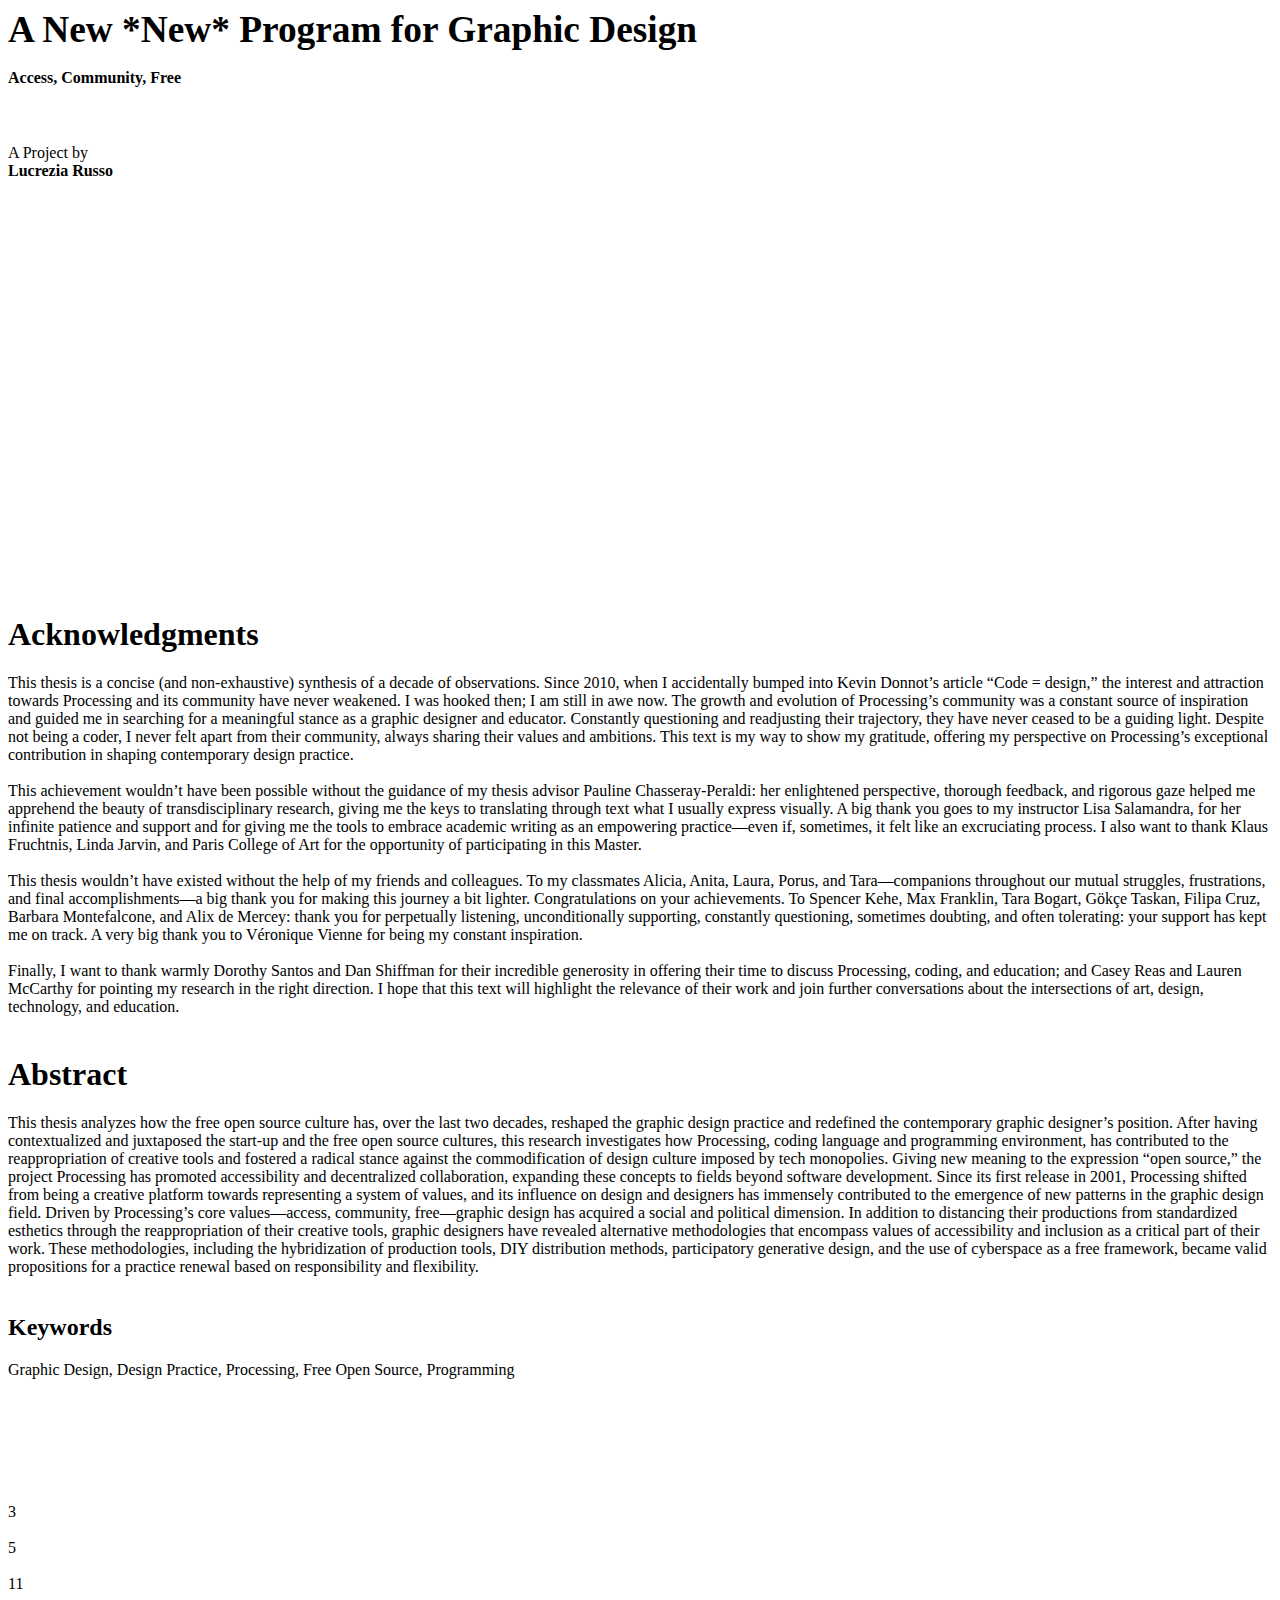
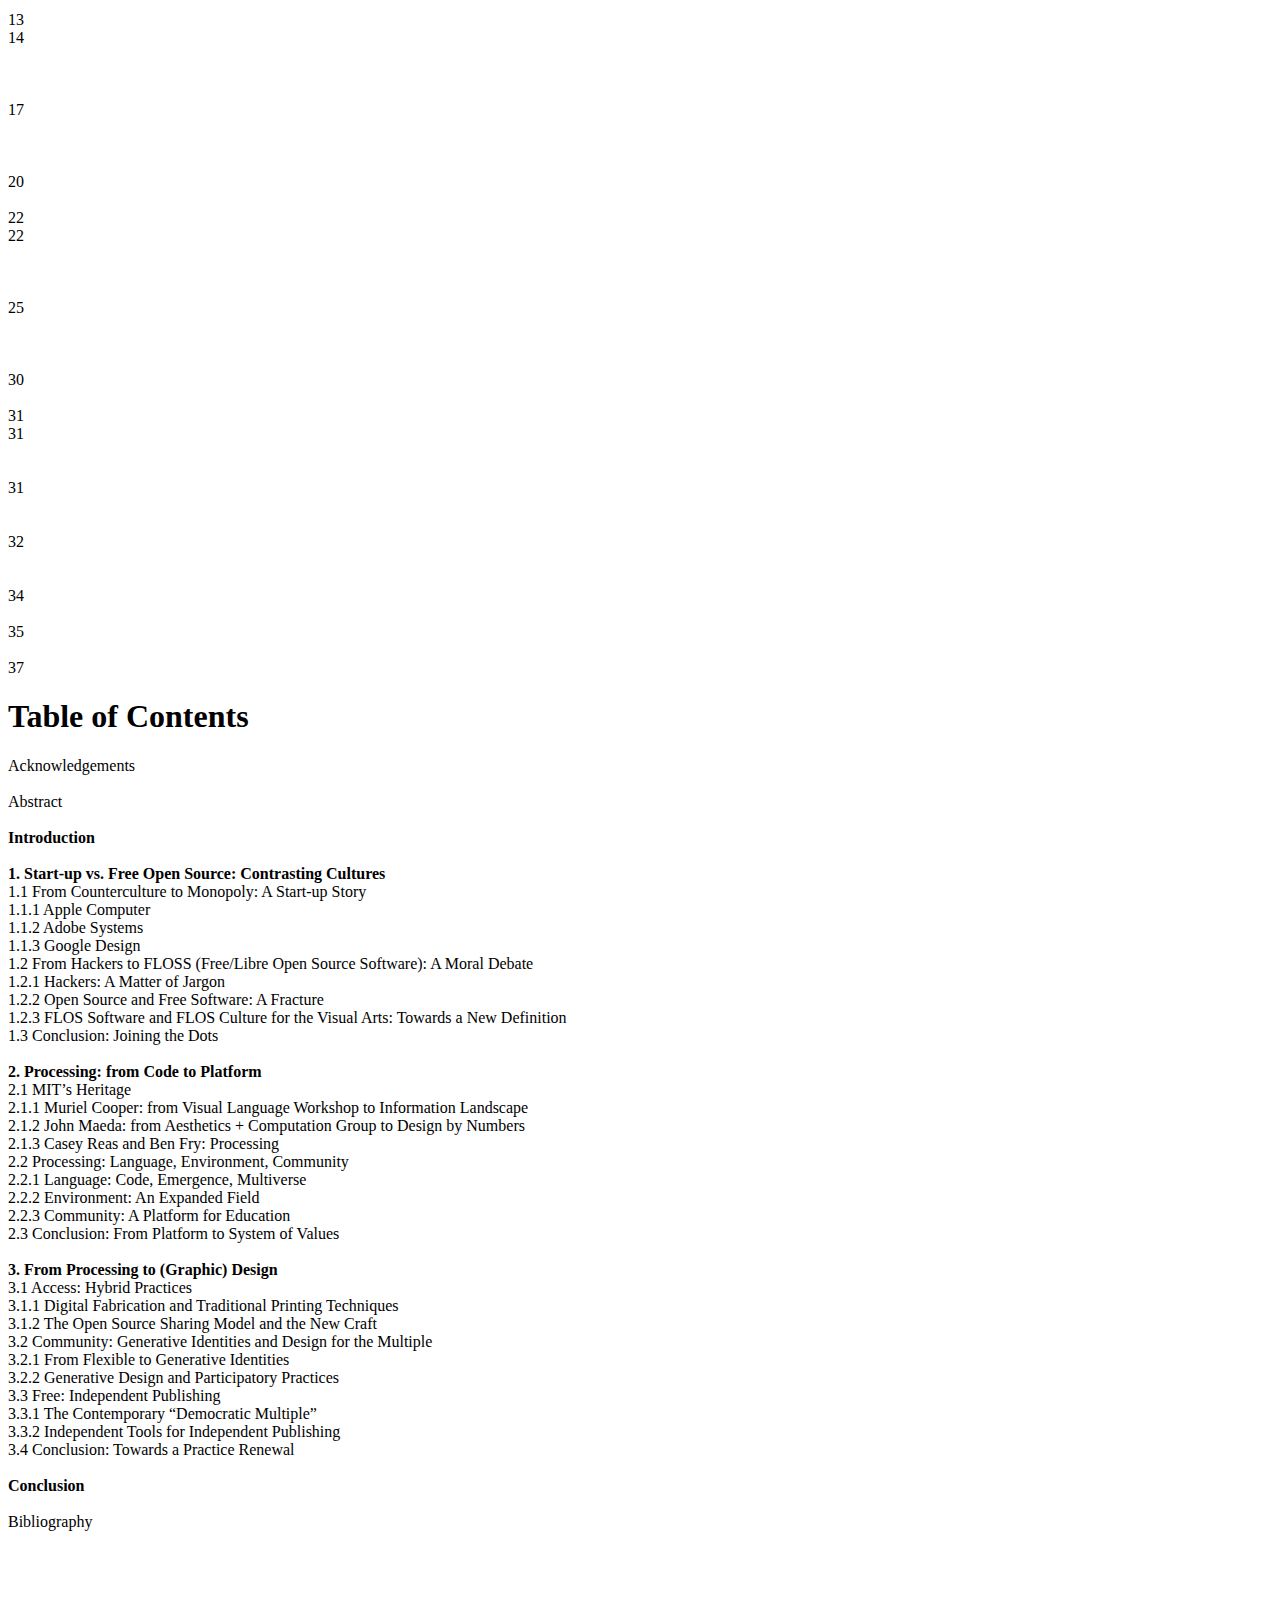
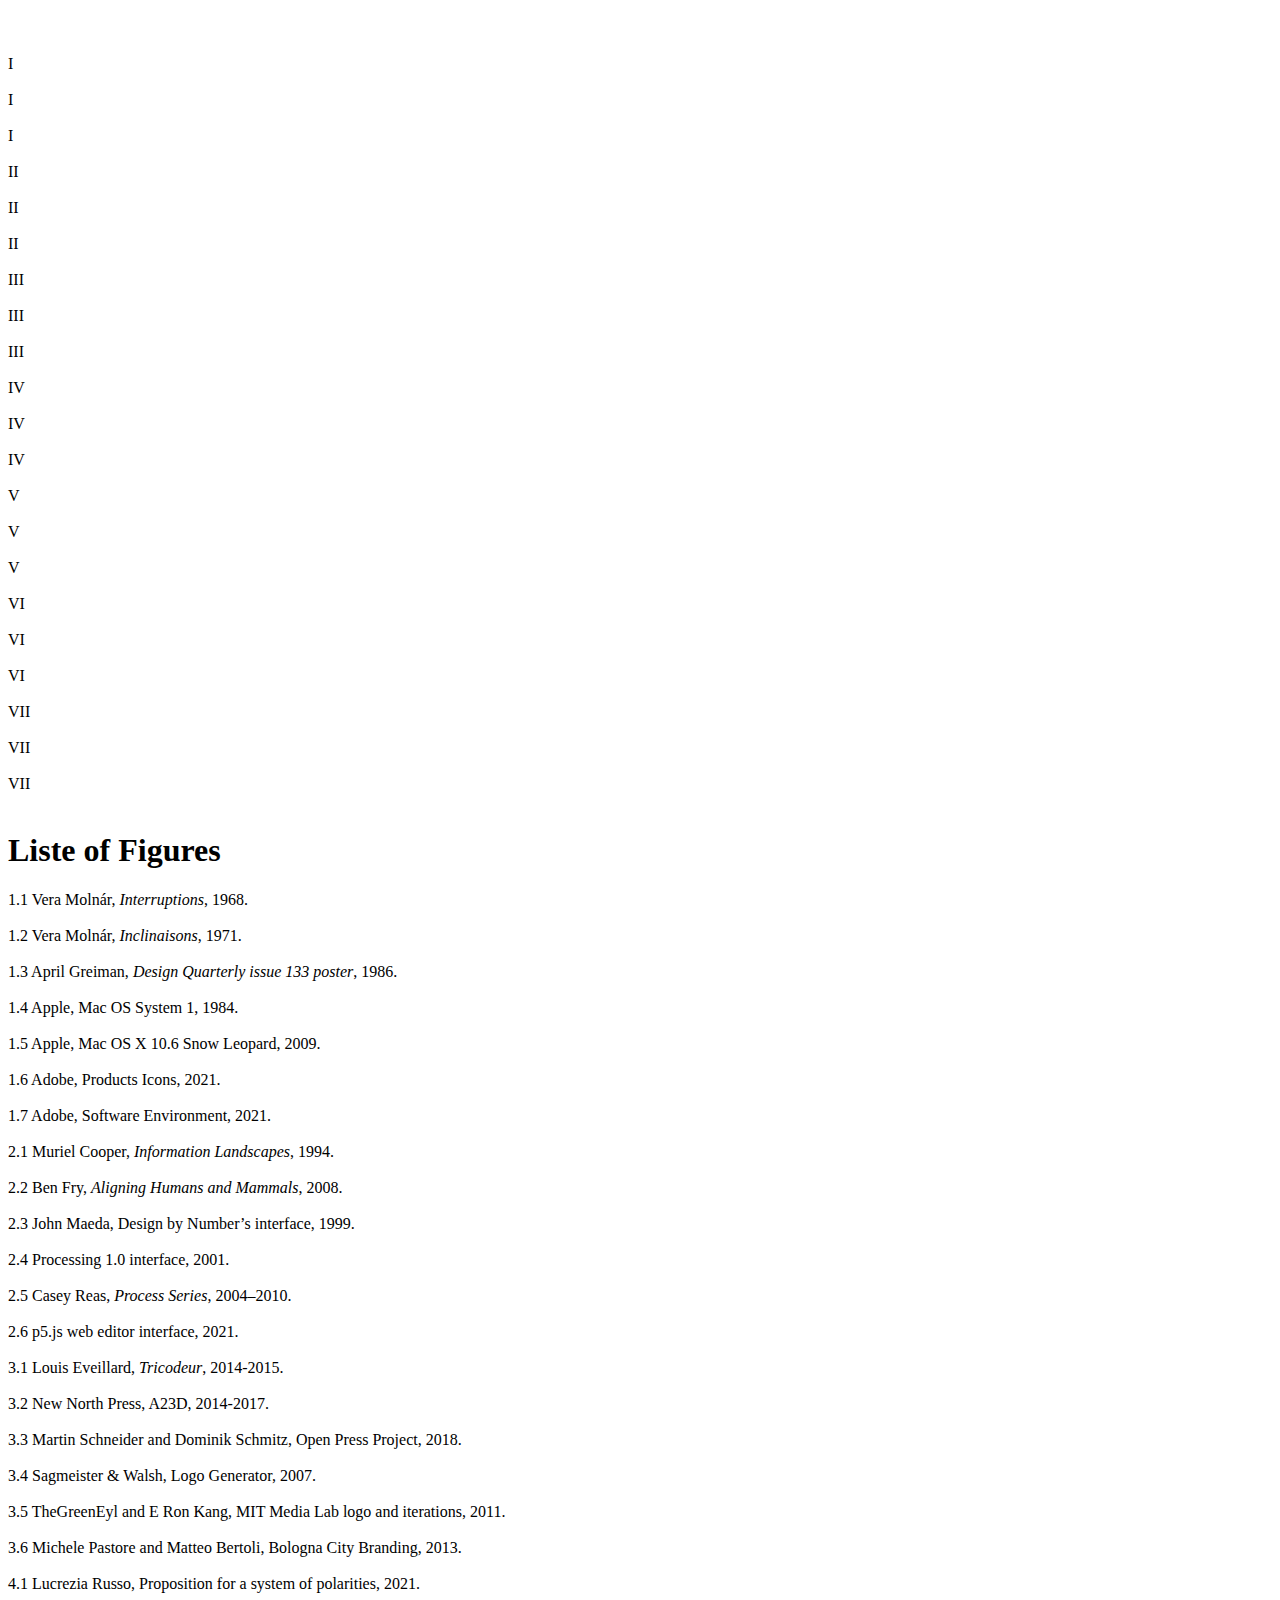
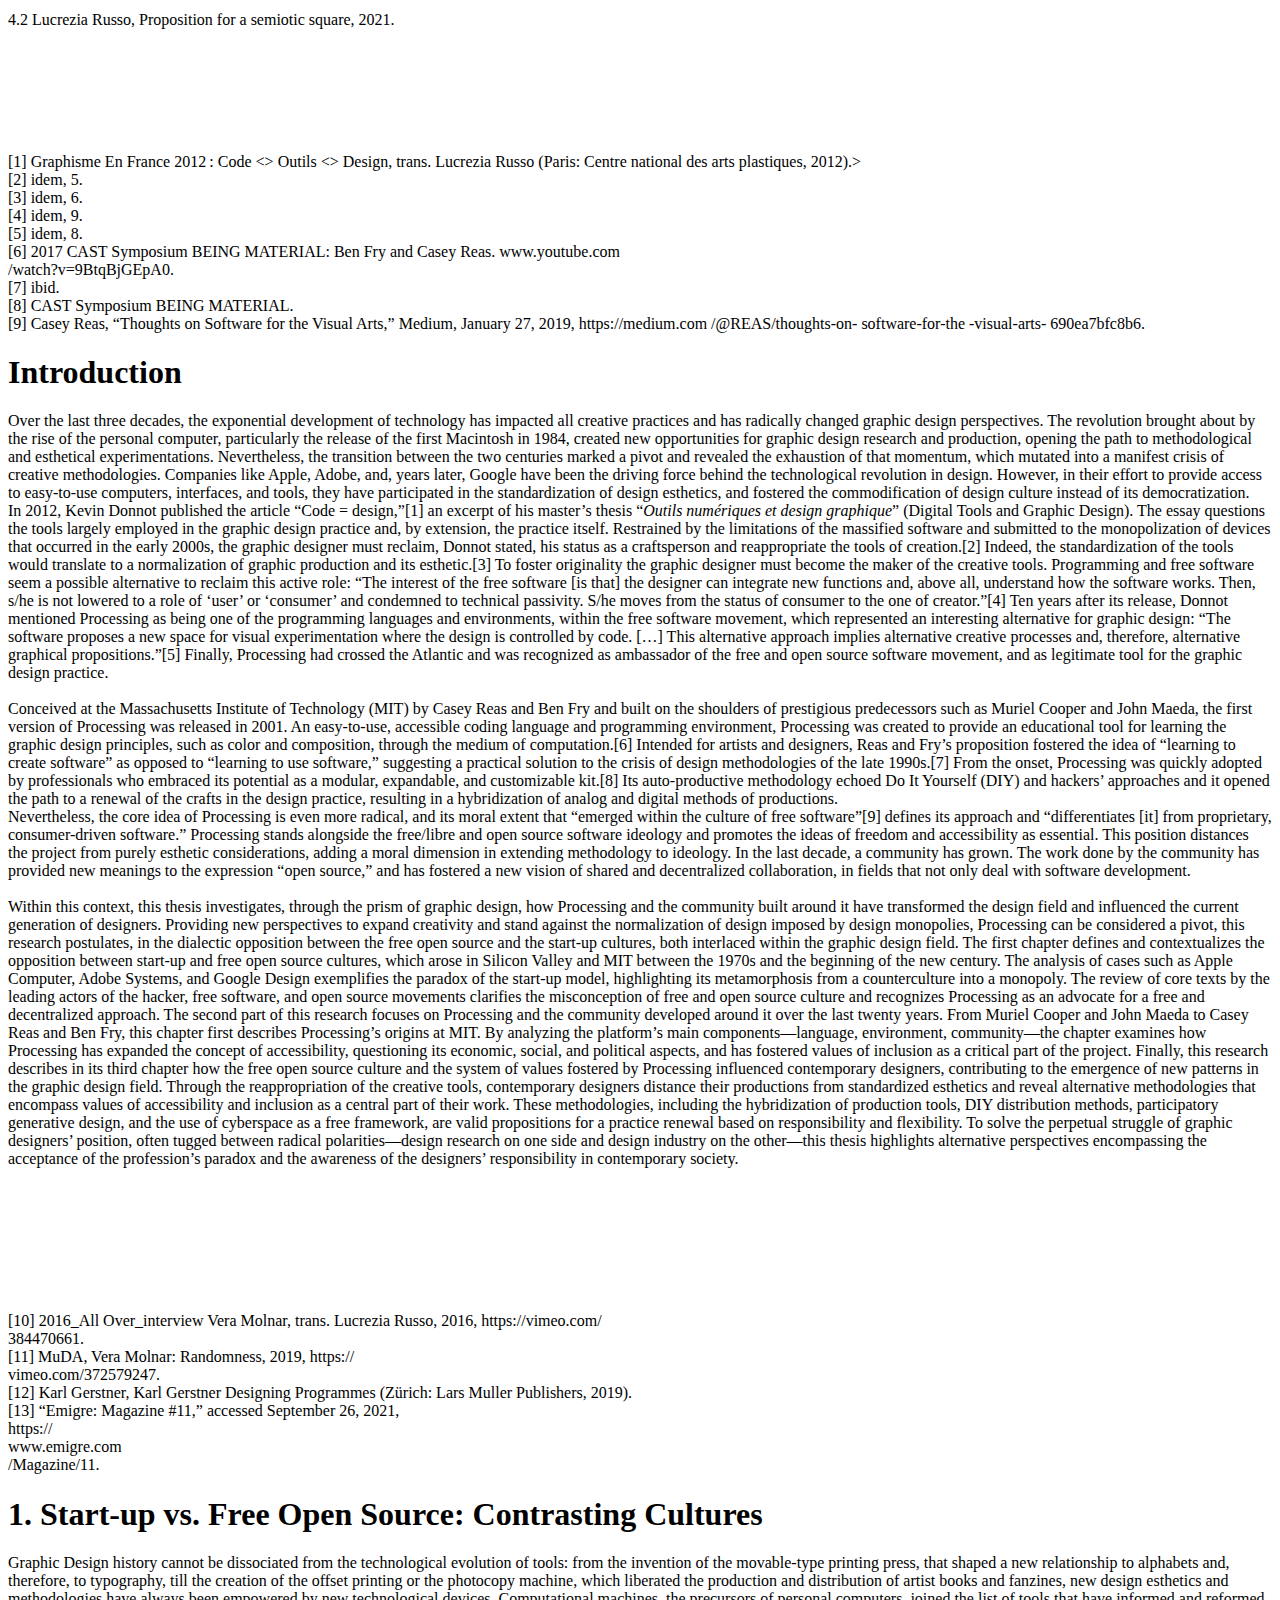
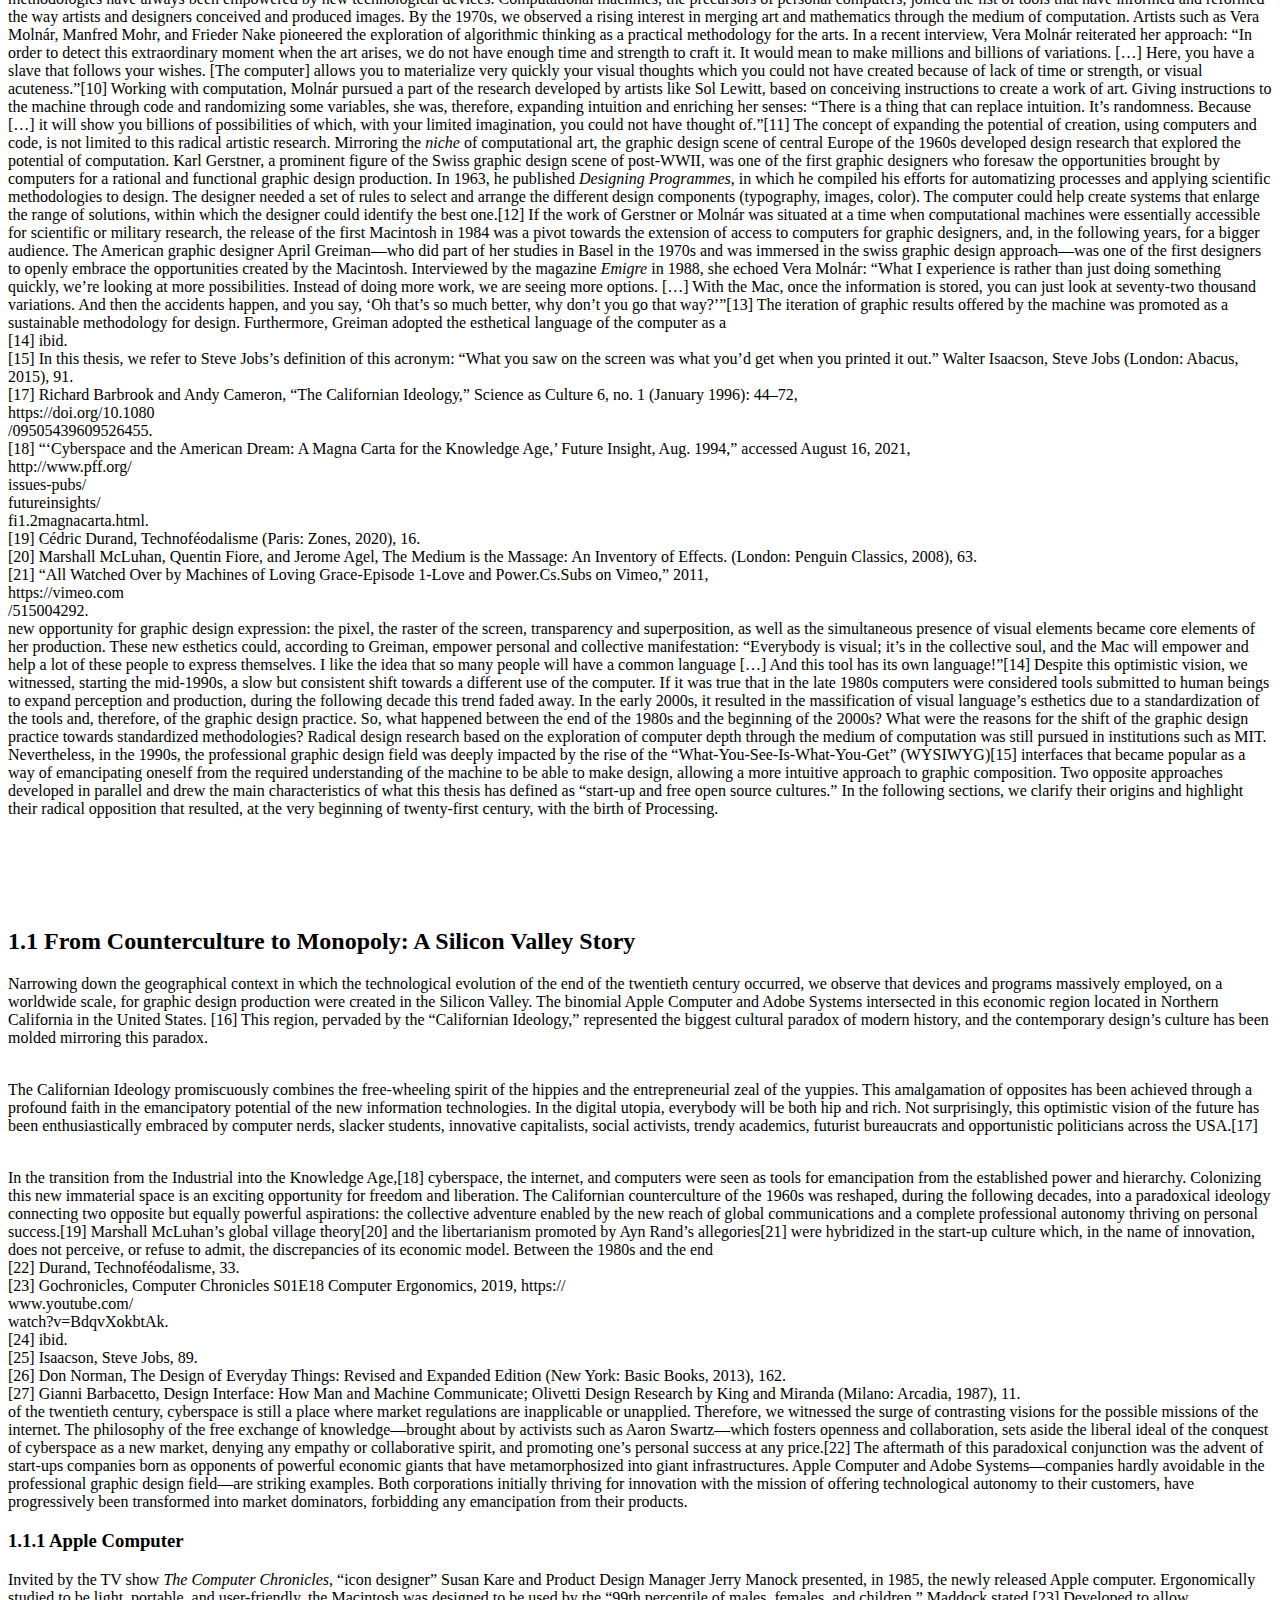
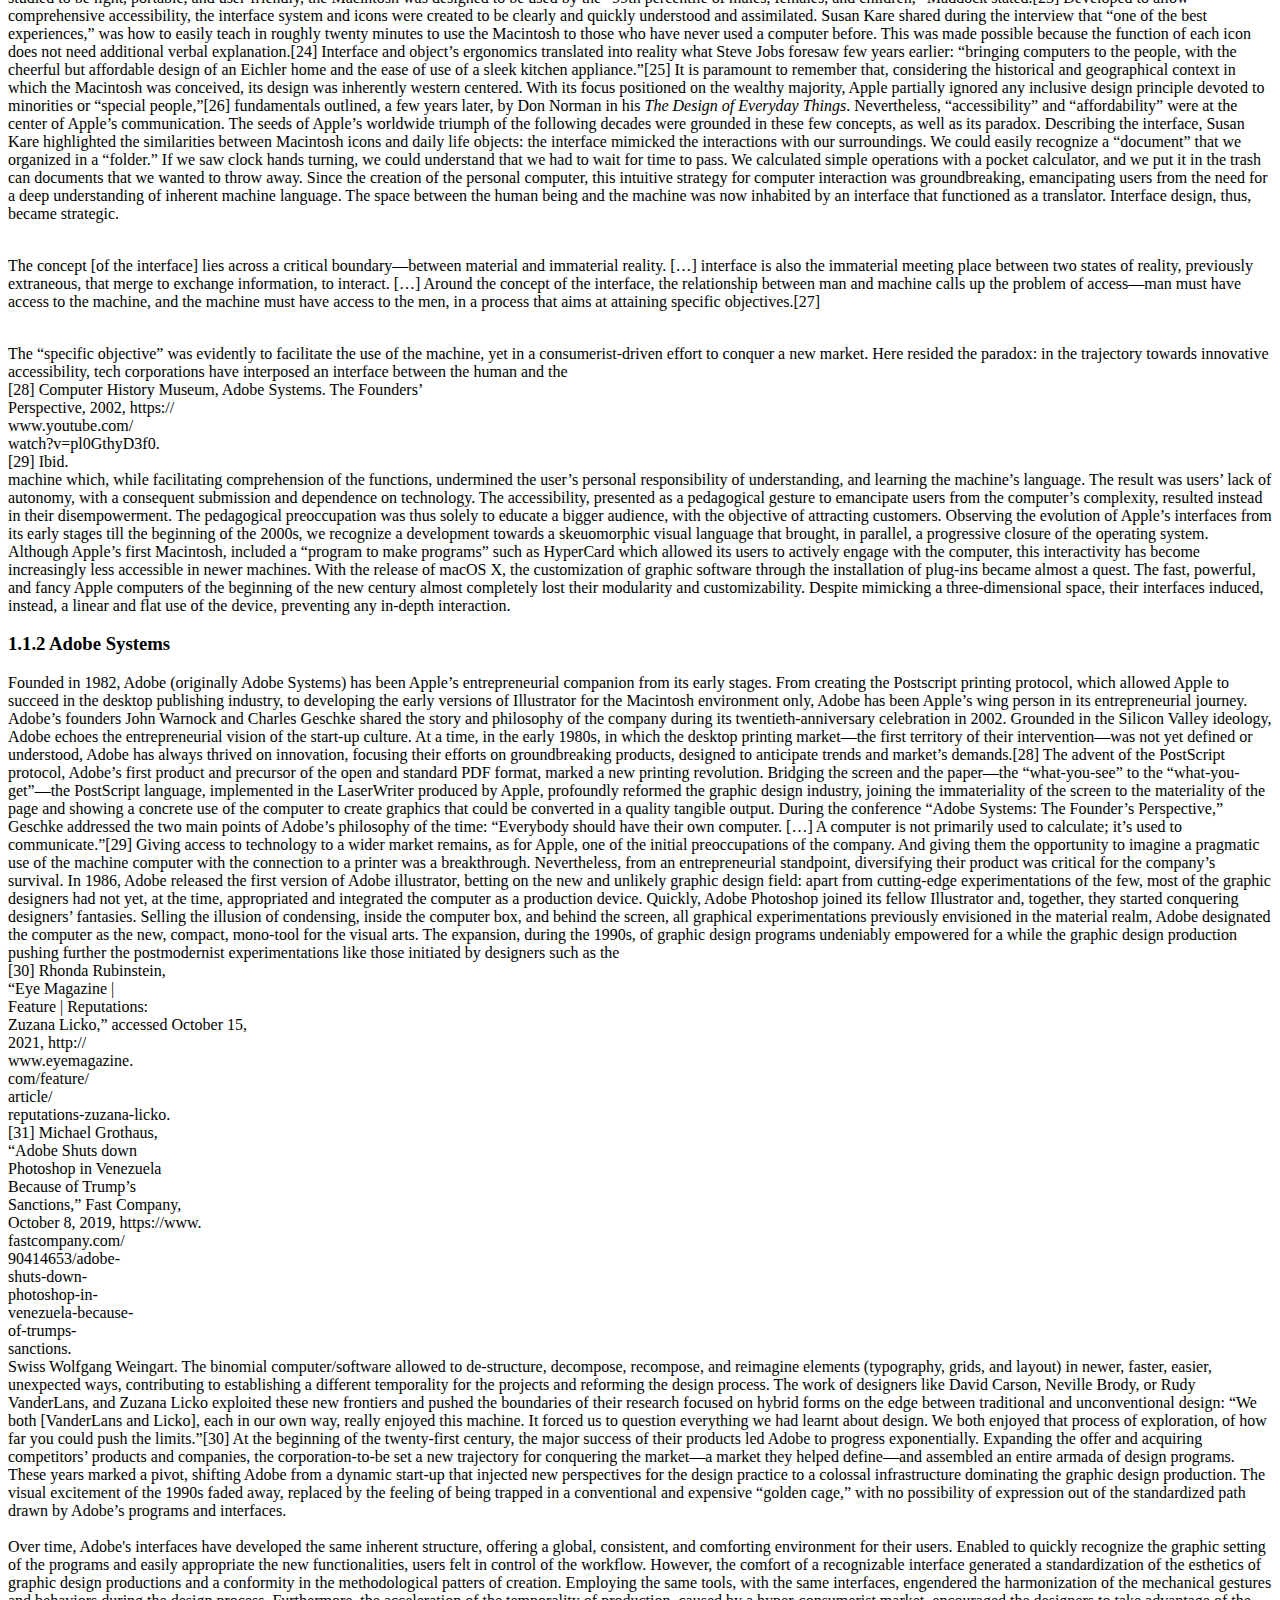
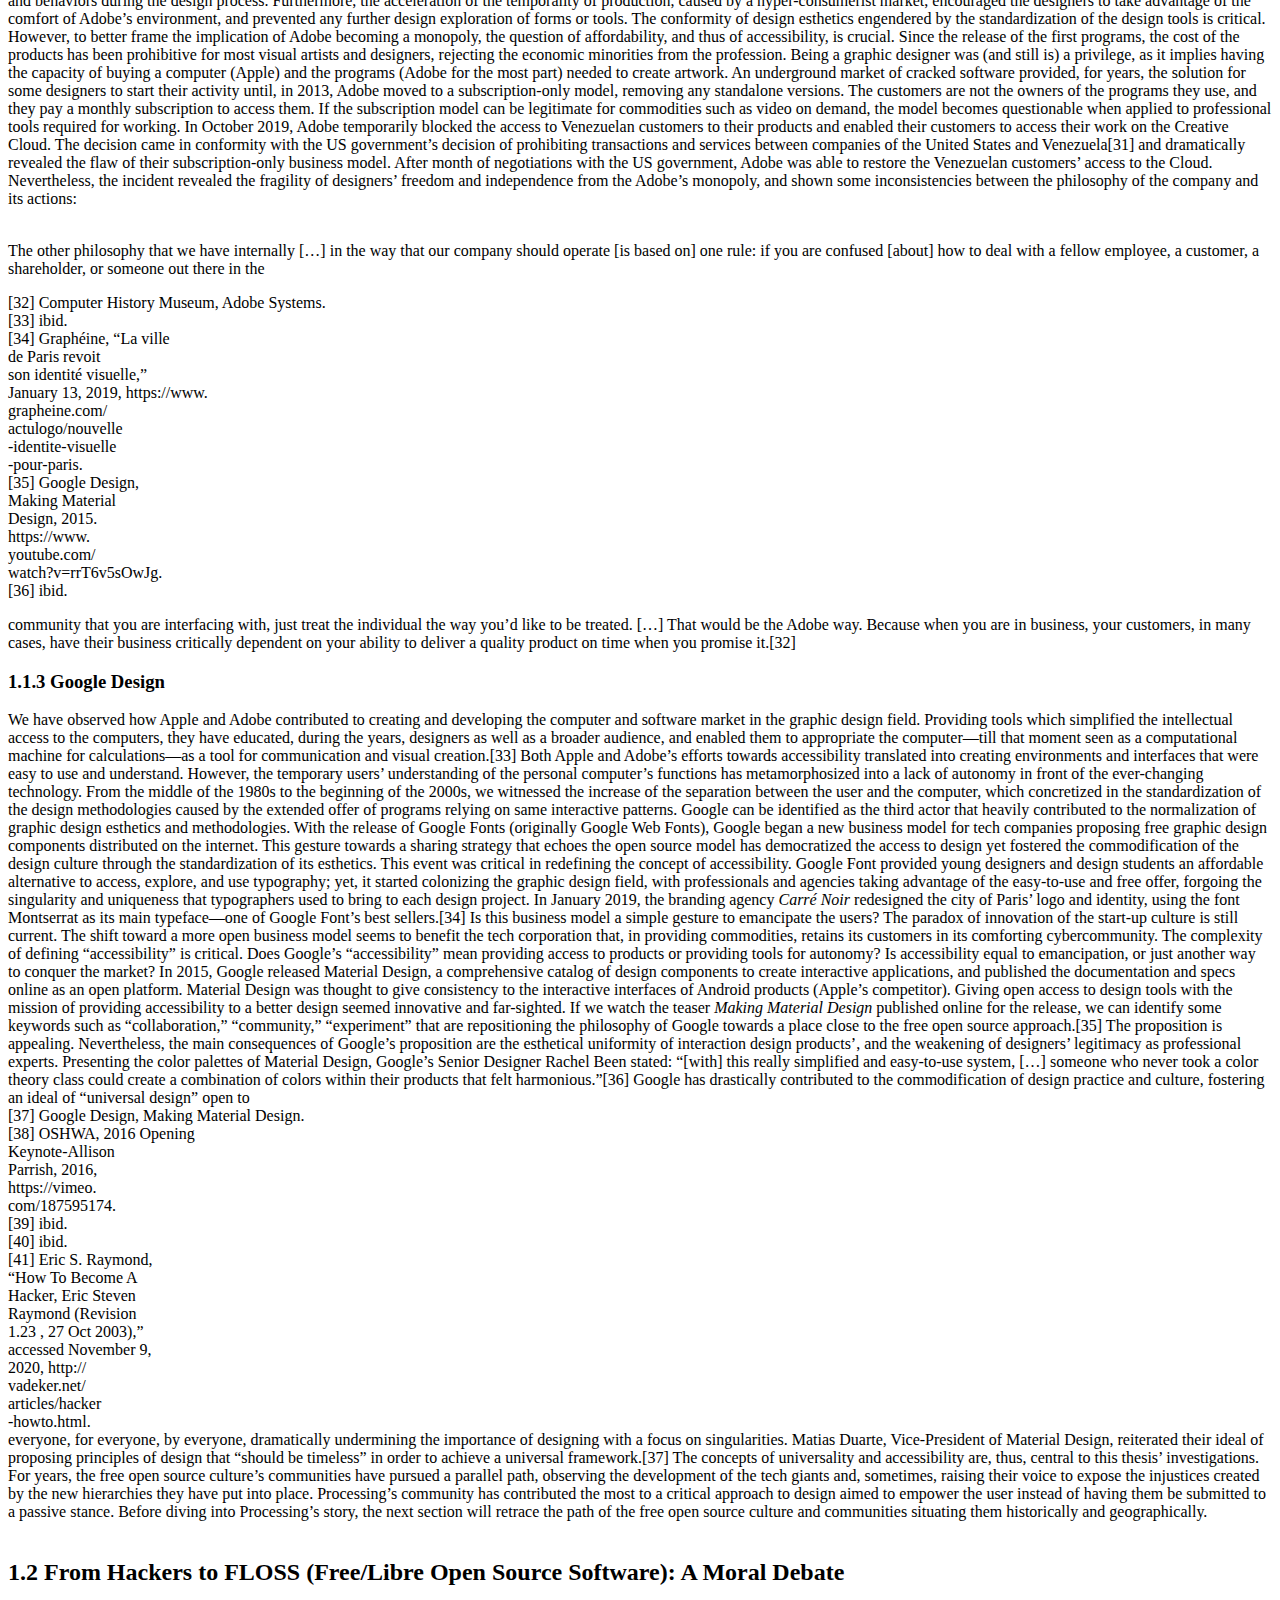
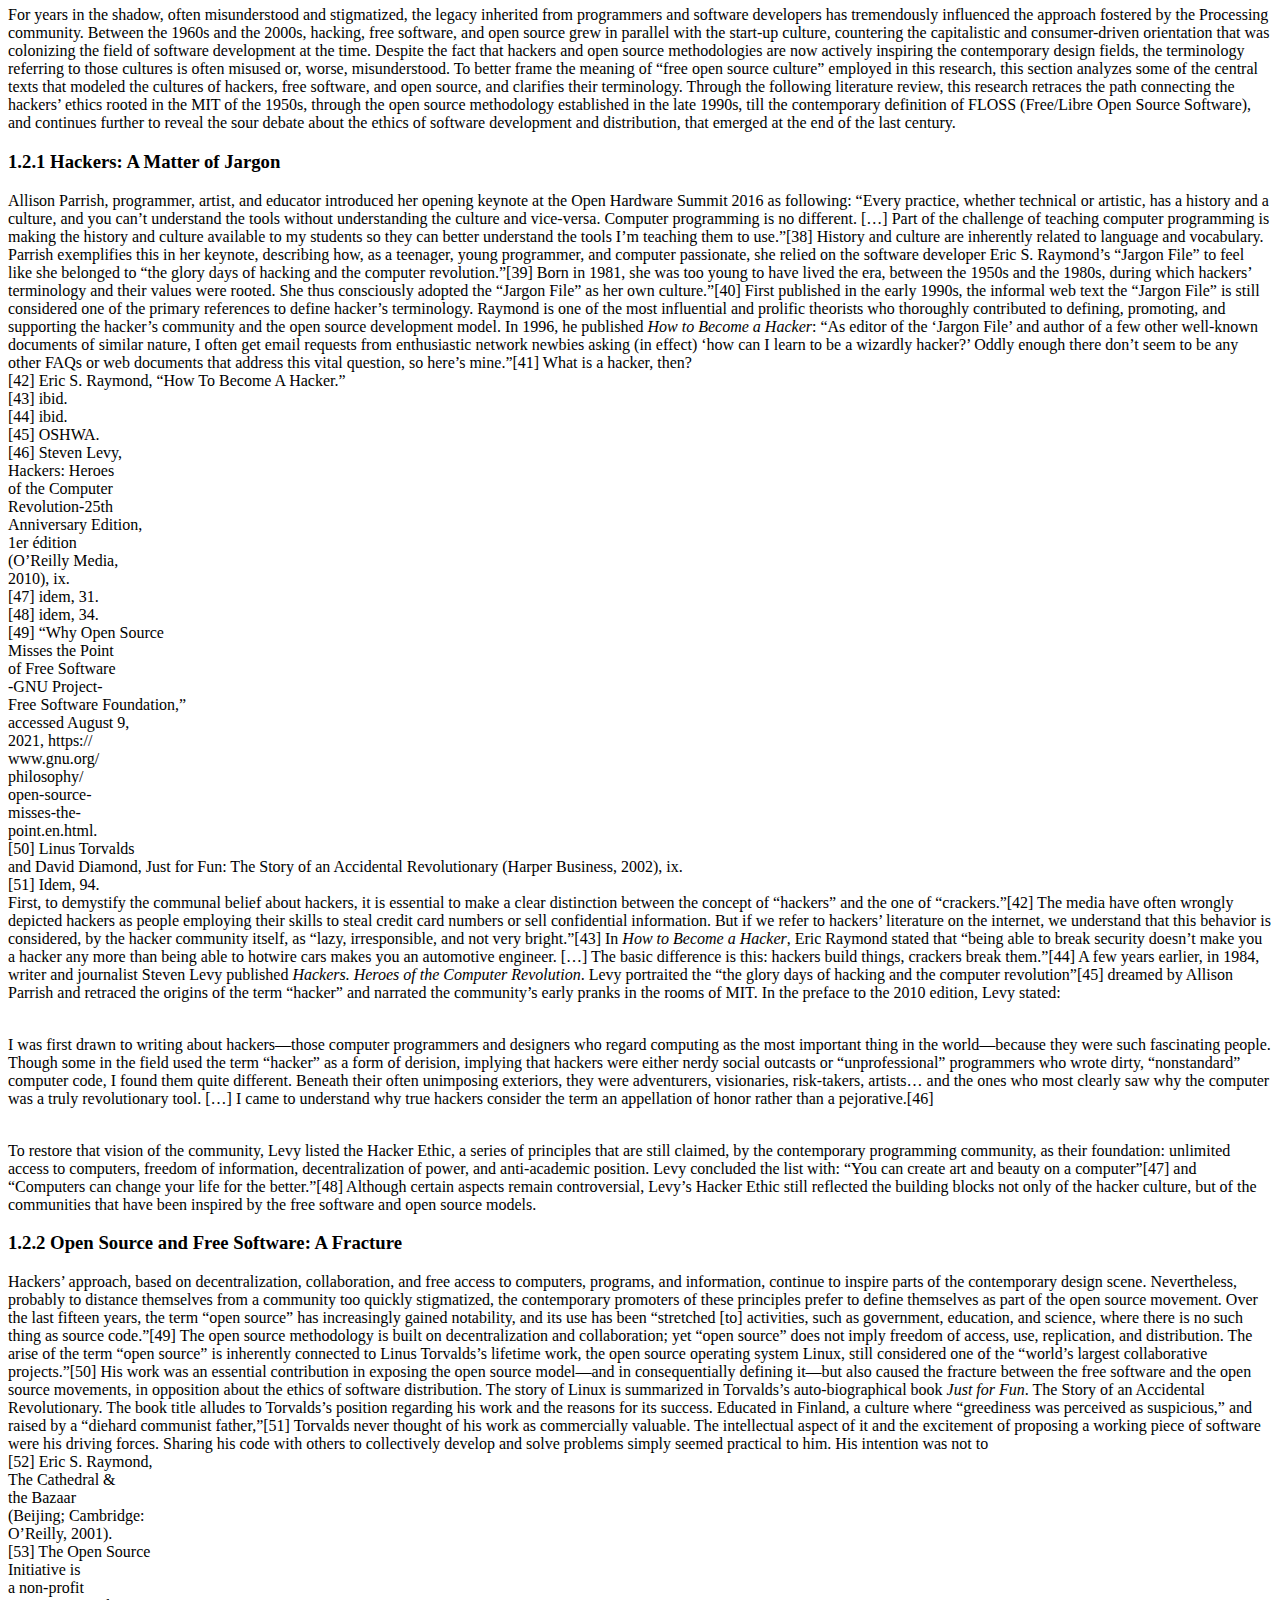
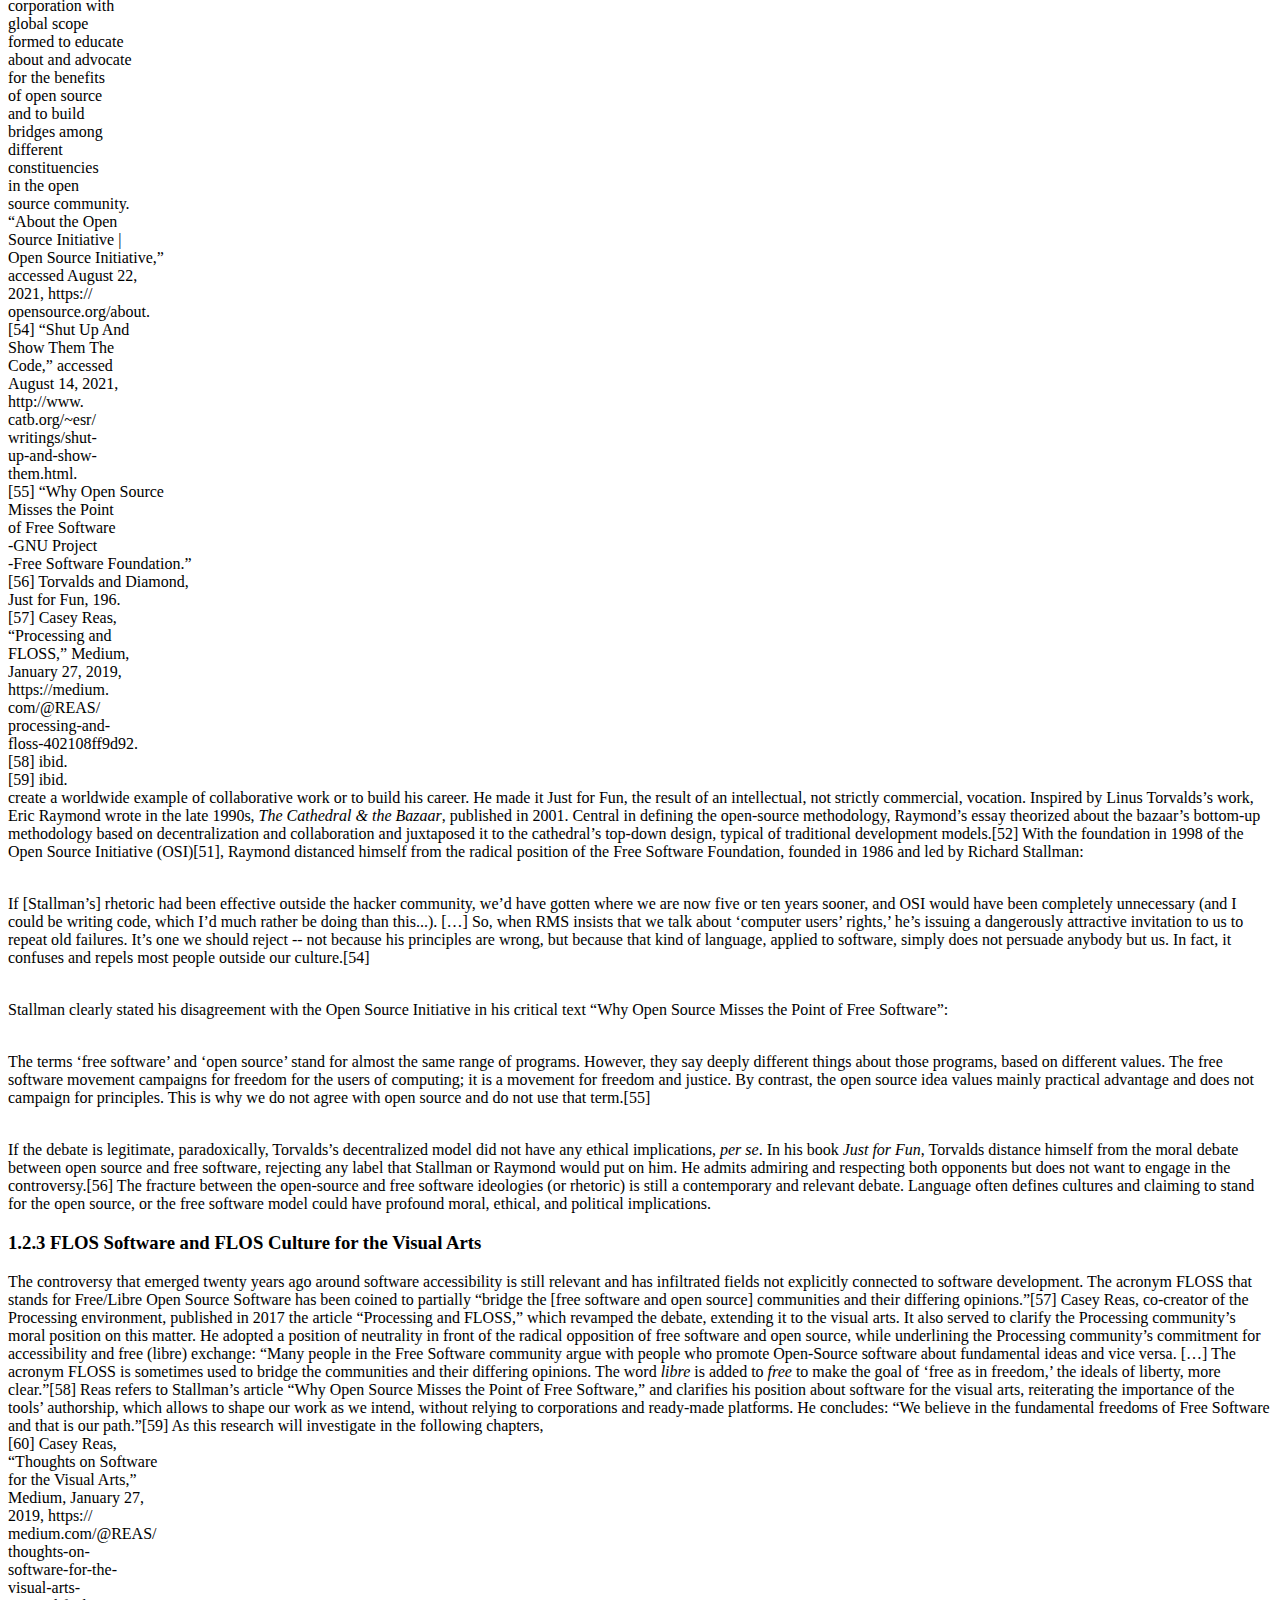
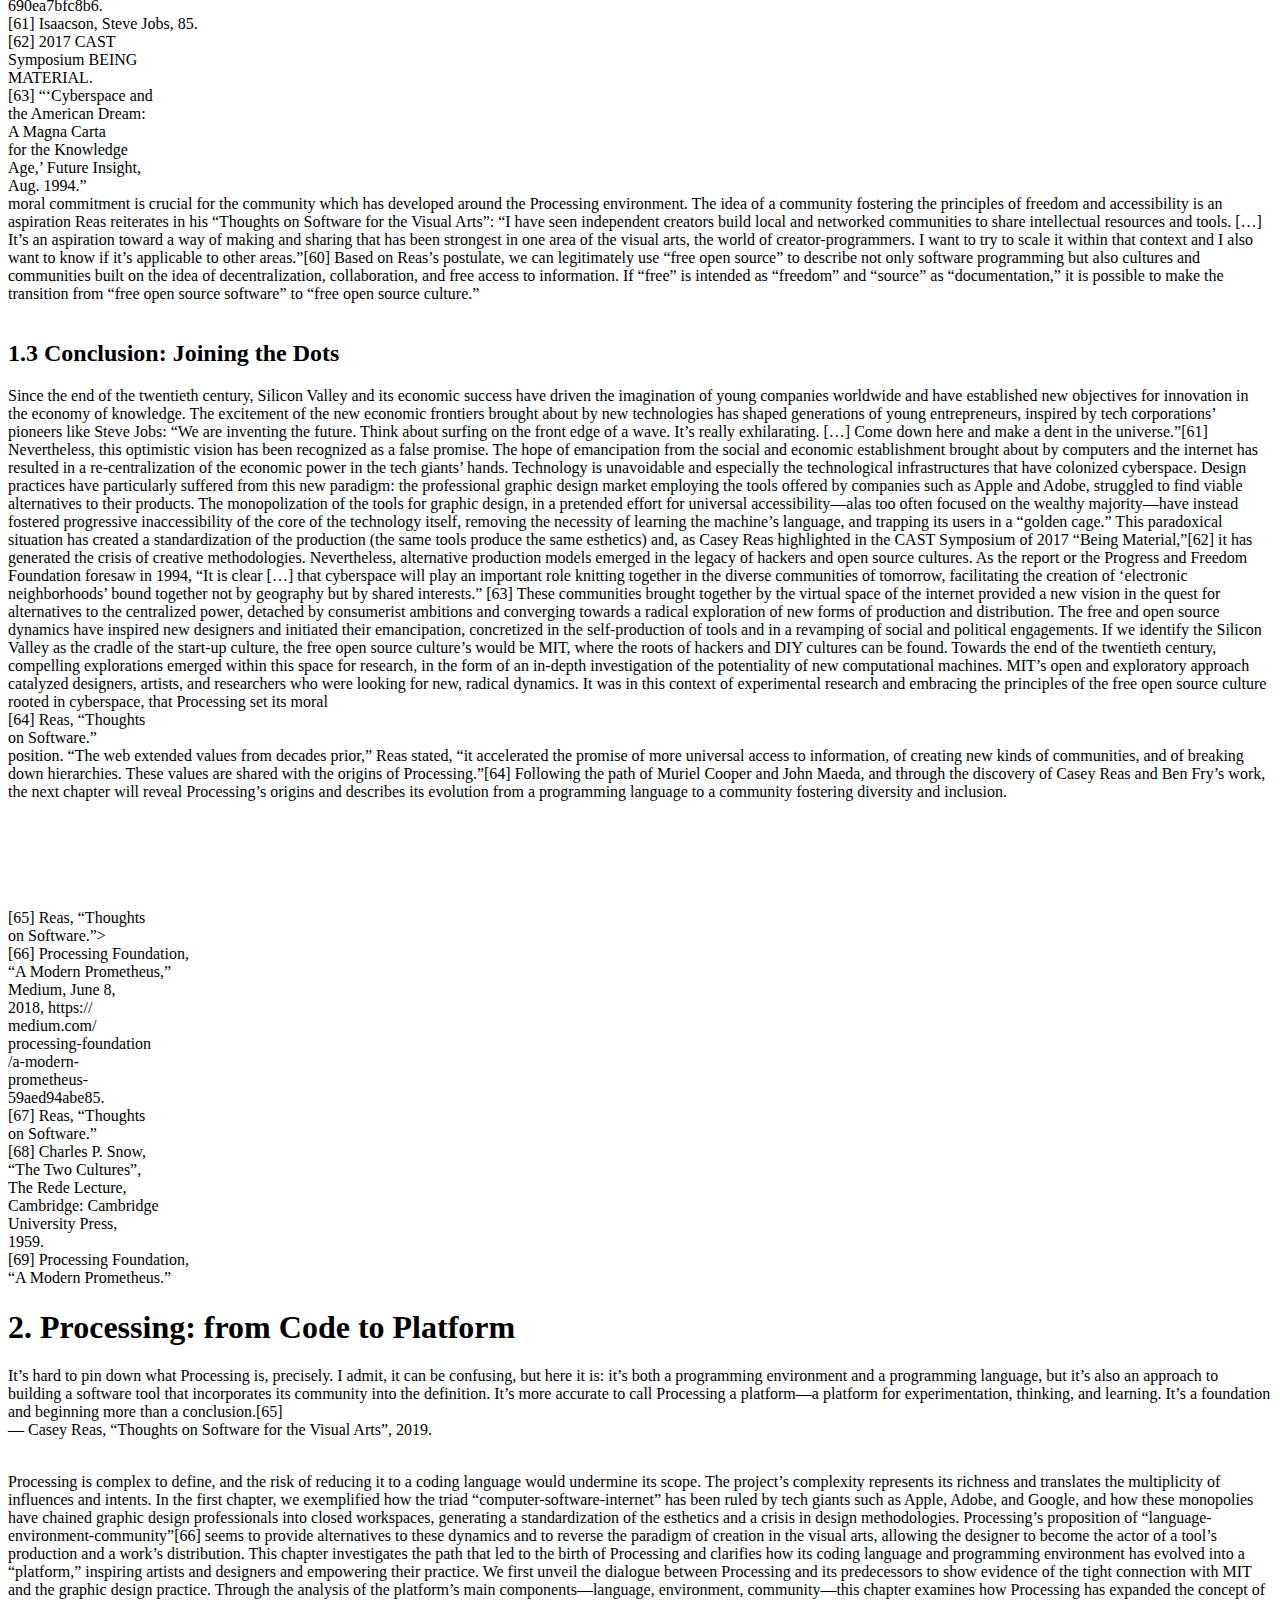
==== commit 8a5f6209: "first commit" ====
--- a/index.html
+++ b/index.html
@@ -5,7 +5,7 @@
   <meta http-equiv="Content-Type" content="text/html;charset=utf-8" />
   <meta http-equiv="Content-Style-Type" content="text/css" />
   <meta name="viewport" content="initial-scale=1, maximum-scale=1">
-  <title>THESIS</title>
+  <title>PROGRAM</title>
 
   <!-- Metadata -->
   <meta name="robots" content="noindex, nofollow">
@@ -41,11 +41,11 @@
 
       <section class="oneCol">
 
-        <h4><span style="font-size: 28pt;">From Processing to Design</span><br><br>
-          Open Source Culture and the Redefinition of Contemporary Graphic Design Practice</h4>
-
-        <br><br>
-        <span style="font-size: 12pt;">A Master’s Thesis by<br>
+        <h4><span style="font-size: 28pt;">A New *New* Program for Graphic Design</span><br><br>
+          Access, Community, Free</h4>
+
+        <br><br>
+        <span style="font-size: 12pt;">A Project by<br>
           <b>Lucrezia Russo</b></span>
 
         <br><br>
@@ -60,7 +60,7 @@
         <br><br>
         <br><br>
         <br><br>
-        Presented to the department of Transdisciplinary New Media <br>
+        <!-- Presented to the department of Transdisciplinary New Media <br>
         in partial fulfillment of the requirements for <br>
         <b>Master of Fine Arts in Transdisciplinary New Media</b>
         <br><br>
@@ -73,7 +73,7 @@
         <b>Klaus Fruchtnis</b>, Associate Dean of Graduate Studies,<br>
         Chair of Transdisciplinary New Media<br>
         <b>Pauline Chasseray-Peraldi</b>, Thesis Advisor<br>
-        <b>Lisa Salamandra</b>, Master’s Thesis Faculty<br>
+        <b>Lisa Salamandra</b>, Master’s Thesis Faculty<br> -->
 
         <div>
           <p id="textpagebreak">
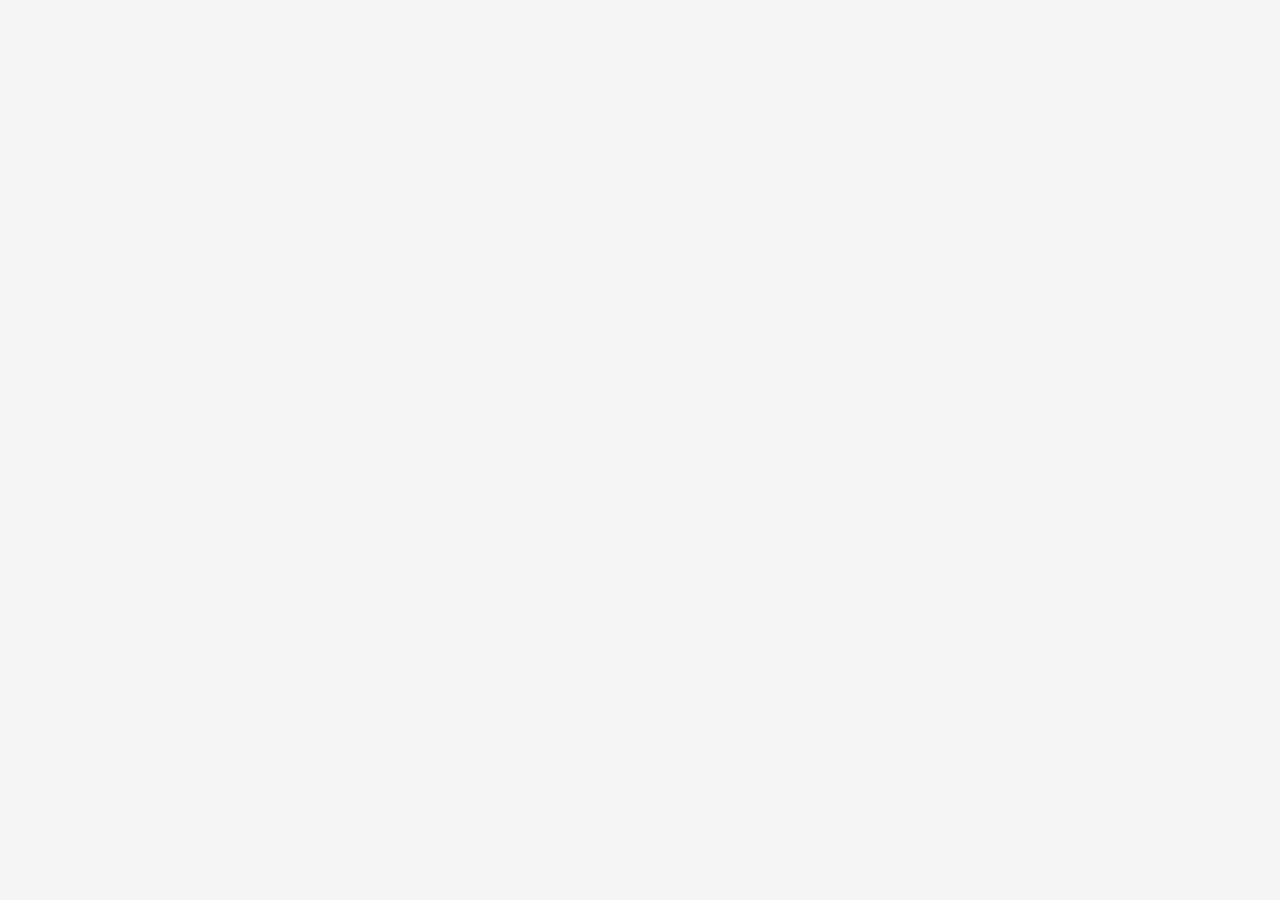
==== commit a0706ffb: "general implementation" ====
--- a/index.html
+++ b/index.html
@@ -41,131 +41,33 @@
 
       <section class="oneCol">
 
-        <h4><span style="font-size: 28pt;">A New *New* Program for Graphic Design</span><br><br>
+        <h4><span style="font-size: 28pt;">A New *New* Program <br>for Graphic Design</span><br>
           Access, Community, Free</h4>
 
         <br><br>
         <span style="font-size: 12pt;">A Project by<br>
           <b>Lucrezia Russo</b></span>
-
-        <br><br>
-        <br><br>
-        <br><br>
-        <br><br>
-        <br><br>
-        <br><br>
-        <br><br>
-        <br><br>
-        <br><br>
-        <br><br>
-        <br><br>
-        <br><br>
-        <!-- Presented to the department of Transdisciplinary New Media <br>
-        in partial fulfillment of the requirements for <br>
-        <b>Master of Fine Arts in Transdisciplinary New Media</b>
-        <br><br>
-        PARIS COLLEGE OF ART<br>
-        January 2022
-        <br><br>
-        <br><br>
-        Presented to<br>
-        <b>Linda Jarvin</b>, Dean<br>
-        <b>Klaus Fruchtnis</b>, Associate Dean of Graduate Studies,<br>
-        Chair of Transdisciplinary New Media<br>
-        <b>Pauline Chasseray-Peraldi</b>, Thesis Advisor<br>
-        <b>Lisa Salamandra</b>, Master’s Thesis Faculty<br> -->
+        <br><br>
+        <br><br>
+        <br><br>
+        <br><br>
+        <br><br>
+        <br><br>
+        <br><br>
+        <br><br>
+        <br><br>
+        <br><br>
+        <br><br>
+        <br><br>
+        <br><br>
+        <br><br>
 
         <div>
           <p id="textpagebreak">
           </p>
         </div>
 
-        <div>
-          <p id="textpagebreak">
-          </p>
-        </div>
-
-      </section>
-    </div>
-
-
-    <div class="two">
-
-      <section class="oneCol">
-        <h1>Acknowledgments</h1>
-        This thesis is a concise (and non-exhaustive) synthesis of a decade of observations. Since 2010, when I
-        accidentally bumped into Kevin Donnot’s article “Code = design,” the interest and attraction towards
-        Processing
-        and its community have never weakened. I was hooked then; I am still in awe now. The growth and evolution of
-        Processing’s community was a constant source of inspiration and guided me in searching for a meaningful stance
-        as a graphic designer and educator. Constantly questioning and readjusting their trajectory, they have never
-        ceased to be a guiding light. Despite not being a coder, I never felt apart from their community, always
-        sharing
-        their values and ambitions. This text is my way to show my gratitude, offering my perspective on Processing’s
-        exceptional contribution in shaping contemporary design practice.<br><br>
-        This achievement wouldn’t have been possible without the guidance of my thesis advisor Pauline
-        Chasseray-Peraldi: her enlightened perspective, thorough feedback, and rigorous gaze helped me apprehend the
-        beauty of transdisciplinary research, giving me the keys to translating through text what I usually express
-        visually. A big thank you goes to my instructor Lisa Salamandra, for her infinite patience and support and for
-        giving me the tools to embrace academic writing as an empowering practice—even if, sometimes, it felt like an
-        excruciating process. I also want to thank Klaus Fruchtnis, Linda Jarvin, and Paris College of Art for the
-        opportunity of participating in this Master.<br><br>
-        This thesis wouldn’t have existed without the help of my friends and colleagues. To my classmates Alicia,
-        Anita,
-        Laura, Porus, and Tara—companions throughout our mutual struggles, frustrations, and final accomplishments—a
-        big
-        thank you for making this journey a bit lighter. Congratulations on your achievements. To Spencer Kehe, Max
-        Franklin, Tara Bogart, Gökçe Taskan, Filipa Cruz, Barbara Montefalcone, and Alix de Mercey: thank you for
-        perpetually listening, unconditionally supporting, constantly questioning, sometimes doubting, and often
-        tolerating: your support has kept me on track. A very big thank you to Véronique Vienne for being my constant
-        inspiration.<br><br>
-        Finally, I want to thank warmly Dorothy Santos and Dan Shiffman for their incredible generosity in offering
-        their time to discuss Processing, coding, and education; and Casey Reas and Lauren McCarthy for pointing my
-        research in the right direction. I hope that this text will highlight the relevance of their work and join
-        further conversations about the intersections of art, design, technology, and education.
-        <br> <br>
-
-        <div>
-          <p id="textpagebreak">
-          </p>
-        </div>
-
-        <div>
-          <p id="textpagebreak">
-          </p>
-        </div>
-
-        <h1 id="h1Abstract">Abstract</h1>
-        This thesis analyzes how the free open source culture has, over the last two decades, reshaped the graphic
-        design practice and redefined the contemporary graphic designer’s position. After having contextualized and
-        juxtaposed the start-up and the free open source cultures, this research investigates how Processing, coding
-        language and programming environment, has contributed to the reappropriation of creative tools and fostered a
-        radical stance against the commodification of design culture imposed by tech monopolies. Giving new meaning to
-        the expression “open source,” the project Processing has promoted accessibility and decentralized
-        collaboration,
-        expanding these concepts to fields beyond software development.
-        Since its first release in 2001, Processing shifted from being a creative platform towards representing a
-        system
-        of values, and its influence on design and designers has immensely contributed to the emergence of new
-        patterns
-        in the graphic design field. Driven by Processing’s core values—access, community, free—graphic design has
-        acquired a social and political dimension. In addition to distancing their productions from standardized
-        esthetics through the reappropriation of their creative tools, graphic designers have revealed alternative
-        methodologies that encompass values of accessibility and inclusion as a critical part of their work. These
-        methodologies, including the hybridization of production tools, DIY distribution methods, participatory
-        generative design, and the use of cyberspace as a free framework, became valid propositions for a practice
-        renewal based on responsibility and flexibility.
-
-        <br><br>
-        <h2>Keywords</h2>
-        Graphic Design, Design Practice, Processing, Free Open Source, Programming
-
-      </section>
-    </div>
-
-    <div>
-      <p id="textpagebreak">
-      </p>
+      </section>
     </div>
 
     <div class="one">
@@ -175,42 +77,15 @@
             <br><br>
             <br><br>
             <br><br>
-            <span style="font-family: Literata-Regular" ;>3<br><br></span>
-            <span style="font-family: Literata-Regular" ;>5<br><br></span>
+            5<br><br>
+            7<br><br>
+            <br>
+            8<br><br>
+            9<br><br>
+            <br><br><br>
             11<br><br>
-            13<br>
-            <span style="font-family: Literata-Regular" ;>14</span><br>
-            <br>
-            <br>
-            <br>
-            <span style="font-family: Literata-Regular" ;>17<br></span>
-            <br>
-            <br>
-            <br>
-            <span style="font-family: Literata-Regular" ;>20</span><br><br>
-            22<br>
-            <span style="font-family: Literata-Regular" ;>22<br></span>
-            <br>
-            <br>
-            <br>
-            <span style="font-family: Literata-Regular" ;>25<br></span>
-            <br>
-            <br>
-            <br>
-            <span style="font-family: Literata-Regular" ;>30<br><br></span>
-            31<br>
-            <span style="font-family: Literata-Regular" ;>31<br></span>
-            <br>
-            <br>
-            <span style="font-family: Literata-Regular" ;>31<br></span>
-            <br>
-            <br>
-            <span style="font-family: Literata-Regular" ;>32<br></span>
-            <br>
-            <br>
-            <span style="font-family: Literata-Regular" ;>34<br><br></span>
-            35<br><br>
-            <span style="font-family: Literata-Regular" ;>37<br></span>
+            <br><br><br>
+            14<br><br>
           </div>
         </aside>
 
@@ -222,82 +97,49 @@
 
         <h1>Table of Contents</h1>
 
-        Acknowledgements<br><br>
-
-        Abstract<br><br>
-
         <b>Introduction</b><br><br>
-        <b>1. Start-up vs. Free Open Source: Contrasting Cultures</b><br>
-        <div class="indent1">
-          1.1 From Counterculture to Monopoly: A Start-up Story<br>
-        </div>
-        <div class="indent2">
-          1.1.1 Apple Computer<br>
-          1.1.2 Adobe Systems<br>
-          1.1.3 Google Design<br>
-        </div>
-        <div class="indent1">
-          1.2 From Hackers to FLOSS (Free/Libre Open Source Software): A Moral Debate<br>
-        </div>
-        <div class="indent2">
-          1.2.1 Hackers: A Matter of Jargon<br>
-          1.2.2 Open Source and Free Software: A Fracture<br>
-          1.2.3 FLOS Software and FLOS Culture for the Visual Arts: Towards a New Definition<br>
-        </div>
-        <div class="indent1">
-          1.3 Conclusion: Joining the Dots<br><br>
-        </div>
-
-        <b>2. Processing: from Code to Platform</b><br>
-        <div class="indent1">
-          2.1 MIT’s Heritage<br>
-        </div>
-        <div class="indent2">
-          2.1.1 Muriel Cooper: from Visual Language Workshop to Information Landscape<br>
-          2.1.2 John Maeda: from Aesthetics + Computation Group to Design by Numbers<br>
-          2.1.3 Casey Reas and Ben Fry: Processing<br>
-        </div>
-        <div class="indent1">
-          2.2 Processing: Language, Environment, Community<br>
-        </div>
-        <div class="indent2">
-          2.2.1 Language: Code, Emergence, Multiverse<br>
-          2.2.2 Environment: An Expanded Field<br>
-          2.2.3 Community: A Platform for Education<br>
-        </div>
-        <div class="indent1">
-          2.3 Conclusion: From Platform to System of Values<br><br>
-        </div>
-
-        <b>3. From Processing to (Graphic) Design<br></b>
-        <div class="indent1">
-          3.1 Access: Hybrid Practices<br>
-        </div>
-        <div class="indent2">
-          3.1.1 Digital Fabrication and Traditional Printing Techniques<br>
-          3.1.2 The Open Source Sharing Model and the New Craft<br>
-        </div>
-        <div class="indent1">
-          3.2 Community: Generative Identities and Design for the Multiple<br>
-        </div>
-        <div class="indent2">
-          3.2.1 From Flexible to Generative Identities<br>
-          3.2.2 Generative Design and Participatory Practices<br>
-        </div>
-        <div class="indent1">
-          3.3 Free: Independent Publishing<br>
-        </div>
-        <div class="indent2">
-          3.3.1 The Contemporary “Democratic Multiple”<br>
-          3.3.2 Independent Tools for Independent Publishing<br>
-        </div>
-        <div class="indent1">
-          3.4 Conclusion: Towards a Practice Renewal<br><br>
-        </div>
-
-        <b>Conclusion</b><br><br>
-        Bibliography<br>
-
+
+        <b>General Description</b><br>
+        <div class="indent1">
+          Access, Community, Free: Core Values<br><br>
+        </div>
+
+        <b>Objectives</b><br><br>
+
+        <b>Three Axes / Three Labs<br></b>
+        <div class="indent1">
+          Access: Digital Fabrication<br>
+        </div>
+
+        <div class="indent1">
+          Community: Creative Coding<br>
+        </div>
+
+        <div class="indent1">
+          Free: HTML/CSS-to-Print<br><br>
+        </div>
+
+        <b>Projects</b><br>
+        <div class="indent1">
+          Mobile Uno<br>
+        </div>
+        <div class="indent1">
+          Amaze<br>
+        </div>
+        <div class="indent1">
+          Nos Beaux Arts<br><br>
+        </div>
+
+        <b>Notes About Our Values</b><br>
+        <div class="indent1">
+          Openness and Freedom<br>
+        </div>
+        <div class="indent1">
+          Flexibility<br>
+        </div>
+        <div class="indent1">
+          Inclusion and Respect<br><br>
+        </div>
 
         <div>
           <p id="textpagebreak">
@@ -305,88 +147,30 @@
         </div>
 
       </section>
+
     </div>
 
     <div class="one">
       <section class="oneCol">
-        <aside>
-          <div class="footnote">
-            <br><br>
-            <br><br>
-            <br><br>
-            I<br><br>
-            I<br><br>
-            I<br><br>
-            II<br><br>
-            II<br><br>
-            II<br><br>
-            III<br><br>
-            III<br><br>
-            III<br><br>
-            IV<br><br>
-            IV<br><br>
-            IV<br><br>
-            V<br><br>
-            V<br><br>
-            V<br><br>
-            VI<br><br>
-            VI<br><br>
-            VI<br><br>
-            VII<br><br>
-            VII<br><br>
-            VII<br><br>
-          </div>
-        </aside>
-
-      </section>
-    </div>
-
-    <div class="two">
-      <section class="oneCol">
-
-        <h1>Liste of Figures</h1>
-
-        1.1 Vera Molnár, <i>Interruptions</i>, 1968.
-        <br><br>
-        1.2 Vera Molnár, <i>Inclinaisons</i>, 1971.
-        <br><br>
-        1.3 April Greiman, <i>Design Quarterly issue 133 poster</i>, 1986.
-        <br><br>
-        1.4 Apple, Mac OS System 1, 1984.
-        <br><br>
-        1.5 Apple, Mac OS X 10.6 Snow Leopard, 2009.
-        <br><br>
-        1.6 Adobe, Products Icons, 2021.
-        <br><br>
-        1.7 Adobe, Software Environment, 2021.
-        <br><br>
-        2.1 Muriel Cooper, <i>Information Landscapes</i>, 1994.
-        <br><br>
-        2.2 Ben Fry, <i>Aligning Humans and Mammals</i>, 2008.
-        <br><br>
-        2.3 John Maeda, Design by Number’s interface, 1999.
-        <br><br>
-        2.4 Processing 1.0 interface, 2001.
-        <br><br>
-        2.5 Casey Reas, <i>Process Series</i>, 2004–2010.
-        <br><br>
-        2.6 p5.js web editor interface, 2021.
-        <br><br>
-        3.1 Louis Eveillard, <i>Tricodeur</i>, 2014-2015.
-        <br><br>
-        3.2 New North Press, A23D, 2014-2017.
-        <br><br>
-        3.3 Martin Schneider and Dominik Schmitz, Open Press Project, 2018.
-        <br><br>
-        3.4 Sagmeister & Walsh, Logo Generator, 2007.
-        <br><br>
-        3.5 TheGreenEyl and E Ron Kang, MIT Media Lab logo and iterations, 2011.
-        <br><br>
-        3.6 Michele Pastore and Matteo Bertoli, Bologna City Branding, 2013.
-        <br><br>
-        4.1 Lucrezia Russo, Proposition for a system of polarities, 2021.
-        <br><br>
-        4.2 Lucrezia Russo, Proposition for a semiotic square, 2021.
+        <br><br>
+        <br><br>
+        <br><br>
+        <i>How could we dismantle the dominant logic [of closed software]
+          if we do not react? In the closed environment where the students
+          are trained for their own alienation, schools have an essential role
+          in changing the world the software industry promises. We dream
+          of schools dedicating their budgets to free software creation,
+          instructors’ training, and studio materials; schools that would
+          build and redistribute free software, using it—why not?—as a means
+          of communication. How many failures do we need to open our eyes, finally?<br><br><br></i>
+
+        — OSP, “Visual Culture Open Source Publishing,
+        Git et Le Design Graphique,” 2014,
+        http://strabic.fr/OSP-Visual-Culture
+
+        <div span style="padding-left: 120px; color:white">— OSP, “Visual Culture Open Source Publishing, <br>
+          Git et Le Design Graphique,” 2014<br>
+          http://strabic.fr/OSP-Visual-Culture</div>
 
       </section>
     </div>
@@ -396,13 +180,57 @@
       </p>
     </div>
 
+    <div class="two">
+
+      <section class="oneCol">
+        <h1>Introduction</h1>
+        As an educator in graphic design, I find myself constantly questioning the traditional practices and education
+        in this field, especially in light of the rapid technological changes that shape our world. How can design
+        programs stay relevant in the face of such quick advancements? Is what I teach truly important and relevant in
+        today’s ever-changing landscape? Am I teaching in a responsible and aware manner? <br>
+        While keeping up with technological advancements can partially equip students for their future careers,
+        relying
+        solely on technical skills in our teaching is insufficient. Furthermore, depending too heavily on standardized
+        digital tools can flatten aesthetics and turn future professionals into mere executors rather than creative
+        innovators. We must focus on teaching students how to learn, fostering critical thinking skills, and promoting
+        values that go beyond hard skills.<br><br>
+        What if we shifted the paradigm of graphic design education to prioritize values over a technicality? This
+        questioning has inspired me to propose—as part of my master’s thesis in Transdisciplinary New Media—a graphic
+        design program: an experiment that focuses on approaching projects considering contemporary issues such as
+        accessibility and affordability as part of the learning environment.<br>
+        This program is open and free, intended to be shared, copied, used, and nurtured by the community. The
+        ambition
+        is to propose a collaborative project aimed at reimagining graphic design education in a way that fosters
+        values, flexibility, and critical thinking skills. I hope this proposal will be activated in various ways,
+        with
+        people appropriating and contributing to its growth. <br><br>
+
+        In this publication, you will read the general description of the program, its objectives, and the description
+        of each learning component. To read about our values and commitments, refer to the last section, <i>Notes
+          About
+          Our
+          Values</i>. Finally, if you want to know more about the theoretical references related to this project, you
+        can read
+        my master’s Thesis, <i>From Processing to Design: Free Open Source Culture and the Redefinition of
+          Contemporary
+          Graphic Design Practice</i>.
+
+        <br> <br>
+
+        <div>
+          <p id="textpagebreak">
+          </p>
+        </div>
+
+      </section>
+    </div>
+
     <div>
       <p id="textpagebreak">
       </p>
     </div>
 
-
-    <div class="one">
+    <!-- <div class="one">
       <section class="oneCol">
         <aside>
           <div class="footnote" id="footnoteIntro">
@@ -425,7 +253,7 @@
           </div>
         </aside>
       </section>
-    </div>
+    </div> -->
 
 
     <div class="two">
@@ -434,2964 +262,366 @@
         <section>
 
           <div class="oneCol">
-            <h1 id="h1intro">Introduction</h1>
+            <h1 id="h1intro">General Description</h1>
+
+
           </div>
 
-          <div class="twoCol">
-            Over the last three decades, the exponential development of technology has impacted all creative practices
+          <div class="oneCol">
+            <i>A New *New* Program for Graphic Design</i> is a proposal for an open program aiming to distance the
+            graphic
+            design practice from standardized production methods and aesthetics. By adopting free open source tools
             and
-            has radically changed graphic design perspectives. The revolution brought about by the rise of the
-            personal
-            computer, particularly the release of the first Macintosh in 1984, created new opportunities for graphic
-            design
-            research and production, opening the path to methodological and esthetical experimentations. Nevertheless,
+            fostering alternative methodologies, this program wants to encompass values of accessibility and inclusion
+            as critical parts of the learning experience.<br><br>
+            Access, Community, and Free are the three principal axes of each learning component. The program seeks to
+            develop working laboratories where the hybridization of tools, DIY distribution methods, participatory
+            generative design, and the use of the web as an open framework become valid propositions for a renewal of
+            the practice based on responsibility and flexibility.<br><br>
+            Can we shape a graphic design practice by prioritizing critical thinking and ethical values instead of
+            technical skills and design components? Can we teach graphic design within an environment that
+            incorporates
+            an interdisciplinary approach and collaborative methodologies, liberating graphic design production from
             the
-            transition between the two centuries marked a pivot and revealed the exhaustion of that momentum, which
-            mutated
-            into a manifest crisis of creative methodologies. Companies like Apple, Adobe, and, years later, Google
-            have
-            been the driving force behind the technological revolution in design. However, in their effort to provide
-            access
-            to easy-to-use computers, interfaces, and tools, they have participated in the standardization of design
-            esthetics, and fostered the commodification of design culture instead of its democratization.<br>
-            In 2012, Kevin Donnot published the article “Code = design,”<span class="fnnum">[1]</span> an excerpt of
-            his
-            master’s thesis “<i>Outils
-              numériques et design graphique</i>” (Digital Tools and Graphic Design). The essay questions the tools
-            largely
-            employed in the graphic design practice and, by extension, the practice itself. Restrained by the
-            limitations
+            dominance of technological infrastructures? Inspired by teaching and research experiments such as Muriel
+            Cooper’s Visual Language Workshop and built upon the shoulders of the Processing community’s core values,
+            A
+            New *New* Program for Graphic Design tries to answer these questions.<br><br>
+
+
+            <h2>Access, Community, Free: Core Values</h2>
+            <p class="quote">In 2015, I re-assessed this list and synthesized it to this core:<br>
+              • Access<br>
+              • Community<br>
+              • Free (Libre, Libero)<br>
+              I feel that with more detail (as I have started to flesh out above), these three points are the core of
+              Processing and they differentiate its approach from proprietary, consumer-driven software.<br>
+
+              — Reas, “Thoughts on Software for the Visual Arts”,
+              2017</p><br>
+            Graphic design history and practice have been intrinsically linked to the technological advancements of
+            its
+            tools. From the development of the movable-type printing press, which redefined typography and created new
+            relationships with alphabets, to the advent of offset printing and photocopy machines that democratized
+            the
+            production and distribution of artist books and fanzines, technology has empowered design aesthetics and
+            methodologies. The introduction of personal computers, notably the first Macintosh in 1984, brought new
+            opportunities for graphic design research and production, enabling methodological and esthetical
+            experimentations. However, as the transition to the 21st century occurred, this momentum dissipated,
+            culminating in a crisis of creative methodologies.<br><br>
+            Companies such as Apple, Adobe, and Google have been influential in driving the technological revolution
+            in
+            design. In their efforts to provide easy-to-use computers, interfaces, and tools, they have standardized
+            design aesthetics and fostered the commodification of design culture rather than promoting its
+            democratization.
+            However, since the release, in 2001, of its first programming environment, the Processing community has
+            questioned this paradigm and provided alternatives to creative tools and processes, confronting the
+            commodification of design culture imposed by tech monopolies. Built upon the free and open source
+            approach,
+            the Processing project and community have provided new meanings to the expression “open source,” and have
+            fostered a new vision of shared and decentralized collaboration in fields that not only deal with software
+            development.<br><br>
+            Processing has played a vital role in fostering alternative paths in graphic design. Driven by the values
             of
-            the massified software and submitted to the monopolization of devices that occurred in the early 2000s,
-            the
-            graphic designer must reclaim, Donnot stated, his status as a craftsperson and reappropriate the tools of
-            creation.<span class="fnnum">[2]</span> Indeed, the standardization of the tools would translate to a
-            normalization of graphic production and
-            its esthetic.<span class="fnnum">[3]</span> To foster originality the graphic designer must become the
-            maker
-            of the creative tools.
-            Programming and free software seem a possible alternative to reclaim this active role: “The interest of
-            the
-            free
-            software [is that] the designer can integrate new functions and, above all, understand how the software
-            works.
-            Then, s/he is not lowered to a role of ‘user’ or ‘consumer’ and condemned to technical passivity. S/he
-            moves
-            from the status of consumer to the one of creator.”<span class="fnnum">[4]</span>
-            Ten years after its release, Donnot mentioned Processing as being one of the programming languages and
-            environments, within the free software movement, which represented an interesting alternative for graphic
-            design: “The software proposes a new space for visual experimentation where the design is controlled by
-            code.
-            […] This alternative approach implies alternative creative processes and, therefore, alternative graphical
-            propositions.”<span class="fnnum">[5]</span> Finally, Processing had crossed the Atlantic and was
-            recognized
-            as ambassador of the free and
-            open source software movement, and as legitimate tool for the graphic design practice.<br><br>
-
-            Conceived at the Massachusetts Institute of Technology (MIT) by Casey Reas and Ben Fry and built on the
-            shoulders of prestigious predecessors such as Muriel Cooper and John Maeda, the first version of
-            Processing
-            was
-            released in 2001. An easy-to-use, accessible coding language and programming environment, Processing was
-            created
-            to provide an educational tool for learning the graphic design principles, such as color and composition,
-            through the medium of computation.<span class="fnnum">[6]</span> Intended for artists and designers, Reas
-            and
-            Fry’s proposition fostered the
-            idea of “learning to create software” as opposed to “learning to use software,” suggesting a practical
-            solution
-            to the crisis of design methodologies of the late 1990s.<span class="fnnum">[7]</span> From the onset,
-            Processing was quickly adopted by
-            professionals who embraced its potential as a modular, expandable, and customizable kit.<span
-              class="fnnum">[8]</span> Its auto-productive
-            methodology echoed Do It Yourself (DIY) and hackers’ approaches and it opened the path to a renewal of the
-            crafts in the design practice, resulting in a hybridization of analog and digital methods of
-            productions.<br>
-            Nevertheless, the core idea of Processing is even more radical, and its moral extent that “emerged within
-            the
-            culture of free software”<span class="fnnum">[9]</span> defines its approach and “differentiates [it] from
-            proprietary, consumer-driven
-            software.” Processing stands alongside the free/libre and open source software ideology and promotes the
-            ideas
-            of freedom and accessibility as essential. This position distances the project from purely esthetic
-            considerations, adding a moral dimension in extending methodology to ideology. In the last decade, a
-            community
-            has grown. The work done by the community has provided new meanings to the expression “open source,” and
-            has
-            fostered a new vision of shared and decentralized collaboration, in fields that not only deal with
-            software
-            development.<br><br>
-
-            Within this context, this thesis investigates, through the prism of graphic design, how Processing and the
-            community built around it have transformed the design field and influenced the current generation of
-            designers.
-            Providing new perspectives to expand creativity and stand against the normalization of design imposed by
-            design
-            monopolies, Processing can be considered a pivot, this research postulates, in the dialectic opposition
-            between
-            the free open source and the start-up cultures, both interlaced within the graphic design field.
-            The first chapter defines and contextualizes the opposition between start-up and free open source
-            cultures,
-            which arose in Silicon Valley and MIT between the 1970s and the beginning of the new century. The analysis
-            of
-            cases such as Apple Computer, Adobe Systems, and Google Design exemplifies the paradox of the start-up
-            model,
-            highlighting its metamorphosis from a counterculture into a monopoly. The review of core texts by the
-            leading
-            actors of the hacker, free software, and open source movements clarifies the misconception of free and
-            open
-            source culture and recognizes Processing as an advocate for a free and decentralized approach.
-            The second part of this research focuses on Processing and the community developed around it over the last
-            twenty years. From Muriel Cooper and John Maeda to Casey Reas and Ben Fry, this chapter first describes
-            Processing’s origins at MIT. By analyzing the platform’s main components—language, environment,
-            community—the
-            chapter examines how Processing has expanded the concept of accessibility, questioning its economic,
-            social,
-            and
-            political aspects, and has fostered values of inclusion as a critical part of the project.
-            Finally, this research describes in its third chapter how the free open source culture and the system of
-            values
-            fostered by Processing influenced contemporary designers, contributing to the emergence of new patterns in
-            the
-            graphic design field. Through the reappropriation of the creative tools, contemporary designers distance
-            their
-            productions from standardized esthetics and reveal alternative methodologies that encompass values of
-            accessibility and inclusion as a central part of their work. These methodologies, including the
-            hybridization
-            of
-            production tools, DIY distribution methods, participatory generative design, and the use of cyberspace as
-            a
-            free
-            framework, are valid propositions for a practice renewal based on responsibility and flexibility.
-            To solve the perpetual struggle of graphic designers’ position, often tugged between radical
-            polarities—design
-            research on one side and design industry on the other—this thesis highlights alternative perspectives
-            encompassing the acceptance of the profession’s paradox and the awareness of the designers’ responsibility
-            in
-            contemporary society.
+            Access, Community, and Free, new patterns in graphic design have emerged: first, the rise of hybrid
+            practices, merging analog and digital tools, showed how the free open source sharing model and DIY
+            methodologies had empowered accessibility and democratized design conception and production (Access).
+            Moreover, the influence of generative design and creative coding revealed how design could focus on
+            “multiple,” as opposed to “universal,” and can open conversations with diverse communities by integrating
+            participatory processes (Community). Finally, reappropriating the publishing realm, leaning on free open
+            source software and using cyberspace as a free publishing framework, subverted the editorial design’s
+            production chain and provided new perspectives in these fields (Free).<br><br>
+            By exploring the three axes—Access-Community-Free—this program seeks to demonstrate how graphic designers
+            can reclaim independence from the dominance of giant tech infrastructures, differentiate their work from
+            established dynamics, and shift their practice towards a more inclusive and responsible design. The
+            program
+            underscores the critical importance of accessibility and democratization and the emergence of hybrid and
+            participatory processes in challenging traditional design methodologies.
+
+            <br><br>
+            <br><br>
+            <br><br>
+
           </div>
         </section>
       </div>
     </div>
 
-    <div class="one">
-      <section class="oneCol">
-        <aside>
-          <div class="footnote">
-            <br><br>
-            <br><br>
-            <br><br>
-            <br><br>
-            <span class="fnnum">[10]</span> 2016_All Over_interview Vera Molnar, trans. Lucrezia
-            Russo,
-            2016, https://vimeo.com/<br>384470661.<br>
-            <span class="fnnum">[11]</span> MuDA, Vera Molnar: Randomness, 2019,
-            https://<br>vimeo.com/372579247.<br>
-            <span class="fnnum">[12]</span> Karl Gerstner, Karl Gerstner Designing Programmes (Zürich: Lars Muller
-            Publishers, 2019).<br>
-            <span class="fnnum">[13]</span> “Emigre: Magazine #11,” accessed September 26, 2021,
-            <br>https://<br>www.emigre.com<br>/Magazine/11.<br>
-          </div>
-        </aside>
-      </section>
-    </div>
+
 
     <div class="two">
       <section>
         <div class="oneCol">
-          <h1> 1. Start-up vs. Free Open Source: Contrasting Cultures</h1>
-        </div>
-
-        <div class="twoCol">
-          Graphic Design history cannot be dissociated from the technological evolution of tools: from the invention
+          <h1>Objectives</h1>
+        </div>
+
+        <div class="oneCol">
+          <i>A New New Program for Graphic Design</i> aims to challenge traditional Western art and design education
+          and
+          empower graphic designers to ask critical questions about their practice and approach creation from a new
+          perspective.<br>
+          Proposed to anyone practicing—or interested in—graphic design (graphic designers, art directors, interactive
+          designers, or “simply” designers), the program wants to challenge standardized design aesthetics, and it
+          does so by providing designers with the critical tools and knowledge necessary to question their
+          working methodology and the tools employed in their practice. The program focuses on soft skills, critical
+          thinking, and values rather than hard and technical skills.<br>
+          The program also emphasizes the importance of reappropriating tools and, thus, the design practice, seeking
+          to expand the range of graphic design aesthetics.<br>
+          Finally, by exploring new forms of education that are more open and available, with less hierarchical and
+          more collaborative and networked methodologies, the program implements values of flexibility and inclusion
+          as core values of the teaching and learning process.<br><br>
+
+        </div>
+      </section>
+    </div>
+
+    <div>
+      <p id="textpagebreak">
+      </p>
+    </div>
+
+    <div class="two">
+      <section>
+        <div class="oneCol">
+          <h1>Three Axes / Three Labs</h1>
+        </div>
+
+        <div class="oneCol">
+          The program is structured around the three Processing’s core values: Access, Community, and Free. They
+          become the main axes of each learning component and frame the approach to the learning experience.<br><br>
+
+          <h2>Access: Digital Fabrication</h2>
+          <b>Keywords:</b><br>
+          DIY Methodologies, New Craft, Hybrid Practices, 3D modeling, Digital Fabrication<br><br>
+
+          <b>Description:</b><br>
+          This laboratory explores the potential of digital fabrication and 3D modeling to broaden the creative
+          process and democratize design practice. Drawing inspiration from free open source and Do It Yourself (DIY)
+          cultures, we employ unconventional methodologies that integrate analog, digital, and computational tools to
+          foster hybrid practices that challenge standardized design aesthetics.
+          The lab places significant importance on combining new technologies with traditional techniques, and we
+          encourage "hacking" as a means to push the participants out of their comfort zones and foster
+          experimentation.
+          By questioning contemporary design processes and tools, we strive to cultivate a more inclusive and diverse
+          design culture, and we encourage re-appropriating creative tools to ensure that the design process remains
+          accessible, affordable, and open to all.
+          Through a series of exercises, participants will have the opportunity to engage in hands-on activities such
+          as using drawing machines to engrave plates for offset printing, employing 3D modeling and printing to
+          produce letterpress elements, utilizing CNC and laser cutters to build portable printing devices.<br><br>
+
+          <b>Some References:</b><br>
+
+          <span class="fnnum">[1]</span> <span style="text-decoration: underline;">He, Licia</span>,"300 Days with
+          Plotters" by Licia He.
+          https://liciahe.medium.com/300-days-with-plotters-14159ab64034
+          <span class="fnnum">[2]</span> <span style="text-decoration: underline;">Molloy, Ryan</span>
+          Workroom Molloy by Ryan Molloy. http://workroommolloy.com/
+          <span class="fnnum">[3]</span> <span style="text-decoration: underline;">New North Press</span>
+          "A23D" by New North Press. http://new-north-press.co.uk/project/a23d/
+          <span class="fnnum">[4]</span> <span style="text-decoration: underline;">Novotypo</span>
+          Novotypo official website. https://www.novotypo.nl/
+          <span class="fnnum">[5]</span> <span style="text-decoration: underline;">Open Press Project</span>
+          Open Press Project official website. https://openpressproject.com/
+          <span class="fnnum">[6]</span> <span style="text-decoration: underline;">Provisional Press</span>
+          Provisional Press official website. https://www.provisionalpress.com/
+
+        </div>
+      </section>
+    </div>
+    <br>
+    <div class="two">
+      <section>
+        <div class="oneCol">
+
+          <h2>Community: Creative Coding</h2>
+          <b>Keywords:</b><br>
+          Multiversality vs Universality, Creative Coding, Generative Identities<br><br>
+
+          <b>Description:</b><br>
+          The participants of this lab are invited to explore creative coding as a medium for unlocking their
+          creativity
+          and embracing a vast range of aesthetic possibilities. Through generative design, participants will learn
+          how
+          to create flexible and generative identities that allow for a multitude of visual expressions, reflecting
+          the
+          unique nature of each individual within a community.
+          The shift from the traditional pursuit of "universal design" to a focus on "individuality" recognizes
+          generative design as a valid approach that prioritizes the "multiple" over the "universal." This design
+          philosophy promotes inclusivity while challenging the standardizations imposed by established design
+          cultures.
+          Developing projects such as generative identities, logo generators, and non-contextual texts, students will
+          engage with creative coding using programming languages such as (but not limited to) p5.js and its
+          libraries.
+          Through this process, they will gain a deeper understanding of the potential of code to expand the
+          boundaries
+          of creation and express individuality in innovative and dynamic ways.<br><br>
+
+          <b>Some References:</b><br>
+          <span class="fnnum">[1]</span> <span style="text-decoration: underline;">Bartoli, Matteo and Pastore, Michele</span> (City of Bologna)
+          "Bologna City Branding" by Michele Pastore and Matteo Bartoli.
+          https://www.visualpastore.it/bologna-city-branding
+          <span class="fnnum">[2]</span> <span style="text-decoration: underline;">TheGreenEyl</span> (MIT)
+          "MIT Media Lab" by TheGreenEyl. https://thegreeneyl.com/mit-media-lab
+          <span class="fnnum">[3]</span> <span style="text-decoration: underline;">Parrish, Allison</span> (Generative Poetry)
+          "Allison Parrish's Portfolio" by Allison Parrish. https://www.decontextualize.com/ and
+          https://portfolio.decontextualize.com/
+          <span class="fnnum">[4]</span> <span style="text-decoration: underline;">Studio Neue</span> (Nordkyn)
+          "Visit Nordkyn" by Studio Neue. https://neue.no/work/visit-nordkyn/<br><br>
+
+
+          <h2>Free: HTML/CSS-to-Print</h2>
+          <b>Keywords:</b><br>
+          Web as a free framework (for publication and distribution), Independent Publishing, HTML/CSS-to-Print<br><br>
+
+          <b>Description:</b><br>
+          This lab offers an opportunity for participants to critically examine the potential of the web as a platform
+          for free publication and distribution. By engaging in hands-on projects centered on HTML/CSS-to-Print
+          methodologies, the participants will learn how to extract their work from the dominant forces of production
+          monopolized by technological infrastructures. This lab aims to raise awareness and prompt us to consider the
+          ethical implications of these power dynamics.
+          Throughout the course, we will explore the complex relationship between technology and society and how
+          technological advancements have contributed to the monopolization of knowledge production. The lab provides
+          a
+          space for participants to consider alternatives to these dominant models.
+          Through theoretical readings, technical demonstrations, and practical projects, we will develop the skills
+          and
+          critical awareness needed to navigate the contemporary landscape of digital publication and distribution. By
+          the end of the course, we will have a thorough understanding of the potential of web-based platforms and the
+          tools necessary to harness this potential for ethical and equitable knowledge production.<br><br>
+
+          <b>Some References:</b><br>
+          <span class="fnnum">[1]</span> <span style="text-decoration: underline;">Blanc, Julie</span>
+          Julie Blanc's official website. Available at: https://julie-blanc.fr/
+          <span class="fnnum">[2]</span> <span style="text-decoration: underline;">Haute, Olympe</span>
+          "Accueil" by Olympe Haute. Available at: https://lucilehaute.fr/accueil.html
+          <span class="fnnum">[3]</span> <span style="text-decoration: underline;">Luuse</span>
+          Luuse's official website. Available at: http://www.luuse.io/
+          <span class="fnnum">[4]</span> <span style="text-decoration: underline;">Open Source Publishing</span>
+          About Open Source Publishing. Available at: http://osp.kitchen/about
+          <span class="fnnum">[5]</span> <span style="text-decoration: underline;">Pre Post Print</span>
+          Pre Post Print's official website. Available at: https://prepostprint.org/<br><br>
+
+        </div>
+      </section>
+    </div>
+
+    <div>
+      <p id="textpagebreak">
+      </p>
+    </div>
+
+    <div class="two">
+      <section>
+        <div class="oneCol">
+
+          <h1>Projects</h1>
+          Below are presented some of the results of the activation of each Labs within the program.
+
+          <h2>Mobile Uno (Access)</h2>
+          Mobile Uno explores the intersection of digital fabrication tools and traditional design forms. Inspired by
+          the A23D font by New North Press, the project merges typography with 3D modeling and printing. The alphabet
+          Mobile Uno was designed with the proportions of Le Corbusier's Modulor and used as the main component of the
+          identity of furniture pieces with the same proportions’ framework. Initially, 3D-printed artifacts were
+          crafted to serve as printing tools. Printing tests were conducted with an etching press, simulating
+          letterpress typographical compositions using a cardboard laser-cut frame. The final prototype was composed
           of
-          the movable-type printing press, that shaped a new relationship to alphabets and, therefore, to
-          typography,
-          till
-          the creation of the offset printing or the photocopy machine, which liberated the production and
-          distribution
-          of
-          artist books and fanzines, new design esthetics and methodologies have always been empowered by new
-          technological devices.
-          Computational machines, the precursors of personal computers, joined the list of tools that have informed
-          and
-          reformed the way artists and designers conceived and produced images. By the 1970s, we observed a rising
-          interest in merging art and mathematics through the medium of computation. Artists such as Vera Molnár,
-          Manfred
-          Mohr, and Frieder Nake pioneered the exploration of algorithmic thinking as a practical methodology for
+          nine letters, composing the words "mobile uno" framed in one squared cardboard support, used to assist the
+          pressing process. The experimentations included developing letterpress characters using 3D printing, laser
+          cutting letter stencils in Plexiglas, developing mono-print tiles, modular tiles laser cut for custom
+          mono-prints or embossing, and plotted masks for silk screen frames.
+
+          <div>
+            <p id="textpagebreak">
+            </p>
+          </div>
+
+          <h2>Amaze (Community)</h2>
+          The cinquain Amaze by Adelaide Crapsey is reimagined through a program written in JavaScript using Rita.js.
+          Drawing from the extensive RiTa Lexicon, the program replaces verbs with other verbs and nouns with other
+          nouns, creating a seemingly endless array of iterations of the five-line poem. This results in a unique
+          version of the poem each time the webpage where the poem is displayed is refreshed. Finally, the resulting
+          text is printed using a thermal printer and presented or distributed to the audience.
+          Using programming and open-source software, this project challenges the traditional boundaries of poetry,
+          showcasing the endless possibilities that technology offers to contemporary poetry. As each iteration is
+          unique, the project encourages the audience to engage with the text and consider how language can be
+          manipulated and transformed through digital means.
+          Overall, this project questions the intersection of technology and art, offering a new perspective on poetry
+          and how it can be produced and distributed in the modern era.
+
+          <div>
+            <p id="textpagebreak">
+            </p>
+          </div>
+
+          <h2>Nos Beaux Arts (Free)</h2>
+          This project aims to explore alternative methods of publishing and distributing content, which serve as a
+          countermeasure to the monopolistic hold of large software infrastructures. To achieve this objective, the
+          project employs the web as a free open platform that fosters independence.
+          The publication prototype is developed using HTML and CSS programming, utilizing a Web-to-Print template
+          (designed by Julie Blanc and implemented with paged.js). Exported as a PDF, and opened in Inkscape, a vector
+          graphics editor, it is ultimately printed using an Axidraw, a versatile pen plotter.
+          In a second step of the process, the production is scaled up from single prints to multiple prints through
           the
-          arts. In a recent interview, Vera Molnár reiterated her approach: “In order to detect this extraordinary
-          moment
-          when the art arises, we do not have enough time and strength to craft it. It would mean to make millions
-          and
-          billions of variations. […] Here, you have a slave that follows your wishes. [The computer] allows you to
-          materialize very quickly your visual thoughts which you could not have created because of lack of time or
-          strength, or visual acuteness.”<span class="fnnum">[10]</span> Working with computation, Molnár pursued a
-          part
-          of the research developed by
-          artists like Sol Lewitt, based on conceiving instructions to create a work of art. Giving instructions to
-          the
-          machine through code and randomizing some variables, she was, therefore, expanding intuition and enriching
-          her
-          senses: “There is a thing that can replace intuition. It’s randomness. Because […] it will show you
-          billions
-          of
-          possibilities of which, with your limited imagination, you could not have thought of.”<span
-            class="fnnum">[11]</span>
-          The concept of expanding the potential of creation, using computers and code, is not limited to this
-          radical
-          artistic research. Mirroring the <i>niche</i> of computational art, the graphic design scene of central
-          Europe
-          of
-          the
-          1960s developed design research that explored the potential of computation. Karl Gerstner, a prominent
-          figure
-          of the Swiss graphic design scene of post-WWII, was one of the first graphic designers who foresaw the
-          opportunities brought by computers for a rational and functional graphic design production. In 1963, he
-          published <i>Designing Programmes</i>, in which he compiled his efforts for automatizing processes and
-          applying
-          scientific methodologies to design. The designer needed a set of rules to select and arrange the different
-          design components (typography, images, color). The computer could help create systems that enlarge the
-          range
-          of solutions, within which the designer could identify the best one.<span class="fnnum">[12]</span>
-          If the work of Gerstner or Molnár was situated at a time when computational machines were essentially
-          accessible for scientific or military research, the release of the first Macintosh in 1984 was a pivot
-          towards
-          the extension of access to computers for graphic designers, and, in the following years, for a bigger
-          audience.
-          The American graphic designer April Greiman—who did part of her studies in Basel in the 1970s and was
-          immersed
-          in the swiss graphic design approach—was one of the first designers to openly embrace the opportunities
-          created by the Macintosh. Interviewed by the magazine <i>Emigre</i> in 1988, she echoed Vera Molnár: “What I
-          experience is rather than just doing something quickly, we’re looking at more possibilities. Instead of
-          doing
-          more work, we are seeing more options. […] With the Mac, once the information is stored, you can just look
-          at
-          seventy-two thousand variations. And then the accidents happen, and you say, ‘Oh that’s so much better,
-          why
-          don’t you go that way?’”<span class="fnnum">[13]</span>
-          The iteration of graphic results offered by the machine was promoted as a sustainable methodology for
-          design.
-          Furthermore, Greiman adopted the esthetical language of the computer as a
-
-        </div>
-      </section>
-    </div>
-
-    <div class="one">
-      <aside>
-        <div class="footnote" id="footnoteIntro">
-          <span class="fnnum">[14]</span> ibid.<br>
-          <span class="fnnum">[15]</span> In this thesis, we
-          refer to Steve Jobs’s definition of this acronym: “What you saw on the screen was what you’d get when you
-          printed it out.” Walter Isaacson, Steve Jobs (London: Abacus, 2015), 91.<br>
-          <!-- <span class="fnnum">[16]</span>“Forty to fifty years ago, Silicon Valley was a nickname for Santa Clara
-                Valley. The Valley was the hub of the
-                silicon chip industry with Fairchild Semiconductor in Mountain View as its center and hundreds of spin-offs
-                from Fairchild, related service companies and competitors. As the industry and economy grew with the price of
-                real estate, the economic region of Silicon Valley began to expand. In 2019, one could argue that Silicon
-                Valley companies stretch from Monterey to Santa Rosa and Santa Cruz to Grass Valley.” “Where Is Silicon
-                Valley?” Silicon Valley Historical Association, accessed October 2, 2021,
-                https://<br>www.siliconvalley<br>historical.org<br>/where-is-silicon-valley.<br> -->
-          <span class="fnnum">[17]</span> Richard Barbrook and Andy Cameron, “The Californian Ideology,” Science as
-          Culture 6, no. 1 (January 1996):
-          44–72, <br>https://doi.org/10.1080<br>/09505439609526455.<br>
-          <span class="fnnum">[18]</span> “‘Cyberspace and the American Dream: A Magna Carta for the Knowledge Age,’
-          Future Insight, Aug. 1994,”
-          accessed August 16, 2021,
-          <br>http://www.pff.org/<br>issues-pubs/<br>futureinsights/<br>fi1.2magnacarta.html.<br>
-          <span class="fnnum">[19]</span> Cédric Durand, Technoféodalisme (Paris: Zones, 2020), 16.<br>
-          <span class="fnnum">[20]</span> Marshall McLuhan, Quentin Fiore, and Jerome Agel, The Medium is the
-          Massage:
-          An
-          Inventory of Effects. (London:
-          Penguin Classics, 2008), 63.<br>
-          <span class="fnnum">[21]</span> “All Watched Over by Machines of Loving Grace-Episode 1-Love and
-          Power.Cs.Subs
-          on Vimeo,” 2011,
-          <br>https://vimeo.com<br>/515004292.<br>
-        </div>
-      </aside>
+          craft of "master plates" incorporating, thus, Offset or Riso printing processes in the production workflow.
+          This project seeks to broaden the horizons of traditional publishing and distribution methods through
+          unconventional techniques, offering new possibilities for independent publishing.
+
+          <div>
+            <p id="textpagebreak">
+            </p>
+          </div>
+
+        </div>
+      </section>
     </div>
 
     <div class="two">
       <section>
-        <div class="twoCol">
-
-          new opportunity for graphic design
-          expression: the pixel, the raster of the screen, transparency and superposition, as well as the
-          simultaneous
-          presence of visual elements became core elements of her production. These new esthetics could, according
+        <div class="oneCol">
+
+          <h1>Notes About Our Values</h1>
+          If you are interested in utilizing or drawing inspiration from this program, we kindly ask you to 
+          support the following.<br><br>
+
+          <h2>Openness and Freedom</h2>
+          Relying on the free open source culture, this program is open and free. You are welcome to use it in any
+          way,
+          whether copying, changing, taking the entire program, or only a portion of it. You can also use it as
+          inspiration for your work or rewrite and mix it with other materials.
+          As it is a community-based initiative, we encourage you to contribute to its growth. We believe that sharing
+          knowledge and resources can create something valuable and impactful. If you have any ideas or suggestions
+          for
+          improving the program, please don’t hesitate to share them with us.<br><br>
+
+          <h2>About Flexibility</h2>
+          Flexibility is a fundamental aspect of this program and a key concept. The program is designed to be
+          adaptable
+          and versatile, offering various formats such as a one-year program, a master’s program in an educational
+          institution, or an independent short intensive program. Each lab within the program can also function as an
+          independent module and be developed into a course or a workshop.
+          Furthermore, “flexibility” stands as an alternative approach to “radicality.” This approach does not pass
+          judgment or reject work produced within the framework of traditional practices and tools. Instead, it seeks
           to
-          Greiman, empower personal and collective manifestation: “Everybody is visual; it’s in the collective soul,
-          and
-          the Mac will empower and help a lot of these people to express themselves. I like the idea that so many
-          people
-          will have a common language […] And this tool has its own language!”<span class="fnnum">[14]</span>
-          Despite this optimistic vision, we witnessed, starting the mid-1990s, a slow but consistent shift towards
-          a
-          different use of the computer. If it was true that in the late 1980s computers were considered tools
-          submitted
-          to human beings to expand perception and production, during the following decade this trend faded away. In
-          the
-          early 2000s, it resulted in the massification of visual language’s esthetics due to a standardization of
-          the
-          tools and, therefore, of the graphic design practice.
-          So, what happened between the end of the 1980s and the beginning of the 2000s? What were the reasons for
-          the
-          shift of the graphic design practice towards standardized methodologies? Radical design research based on
-          the
-          exploration of computer depth through the medium of computation was still pursued in institutions such as
-          MIT.
-          Nevertheless, in the 1990s, the professional graphic design field was deeply impacted by the rise of the
-          “What-You-See-Is-What-You-Get” (WYSIWYG)<span class="fnnum">[15]</span> interfaces that became popular as
-          a
-          way of emancipating oneself
-          from
-          the required understanding of the machine to be able to make design, allowing a more intuitive approach to
-          graphic composition. Two opposite approaches developed in parallel and drew the main characteristics of
-          what
-          this thesis has defined as “start-up and free open source cultures.” In the following sections, we clarify
-          their origins and highlight their radical opposition that resulted, at the very beginning of twenty-first
-          century, with the birth of Processing.
-
-          <br><br>
-          <br><br>
-          <br><br>
-
-          <h2>1.1 From Counterculture to Monopoly: A Silicon Valley Story</h2>
-          Narrowing down the geographical context in which the technological evolution of the end of the twentieth
-          century occurred, we observe that devices and programs massively employed, on a worldwide scale, for
-          graphic
-          design production were created in the Silicon Valley. The binomial Apple Computer and Adobe Systems
-          intersected in this economic region located in Northern California in the United States. <span
-            class="fnnum">[16]</span> This region,
-          pervaded
-          by the “Californian Ideology,” represented the biggest cultural paradox of modern history, and the
-          contemporary design’s culture has been molded mirroring this paradox.
-
-          <br><br>
-
-          <p class="quote">The Californian Ideology promiscuously combines the free-wheeling spirit of the hippies
-            and
-            the
-            entrepreneurial zeal of the yuppies. This amalgamation of opposites has been achieved through a profound
-            faith
-            in the emancipatory potential of the new information technologies. In the digital utopia, everybody will
-            be
-            both hip and rich. Not surprisingly, this optimistic vision of the future has been enthusiastically
-            embraced
-            by computer nerds, slacker students, innovative capitalists, social activists, trendy academics,
-            futurist
-            bureaucrats and opportunistic politicians across the USA.<span class="fnnum">[17]</span>
-          </p>
-
-          <br>
-
-          In the transition from the Industrial into the Knowledge Age,<span class="fnnum">[18]</span> cyberspace,
-          the
-          internet, and computers were
-          seen as tools for emancipation from the established power and hierarchy. Colonizing this new immaterial
-          space
-          is an exciting opportunity for freedom and liberation. The Californian counterculture of the 1960s was
-          reshaped, during the following decades, into a paradoxical ideology connecting two opposite but equally
-          powerful aspirations: the collective adventure enabled by the new reach of global communications and a
-          complete professional autonomy thriving on personal success.<span class="fnnum">[19]</span> Marshall
-          McLuhan’s
-          global village theory<span class="fnnum">[20]</span> and
-          the
-          libertarianism promoted by Ayn Rand’s allegories<span class="fnnum">[21]</span> were hybridized in the
-          start-up culture which, in the name
-          of
-          innovation, does not perceive, or refuse to admit, the discrepancies of its economic model.
-          Between the 1980s and the end
-
-        </div>
-      </section>
-    </div>
-
-    <div class="one">
-      <aside>
-        <div class="footnote" id="footnoteIntro">
-          <span class="fnnum">[22]</span> Durand, Technoféodalisme, 33.<br>
-          <span class="fnnum">[23]</span> Gochronicles, Computer Chronicles S01E18 Computer Ergonomics, 2019,
-          https://<br>www.youtube.com/<br>watch?v=BdqvXokbtAk.<br>
-          <span class="fnnum">[24]</span> ibid.<br>
-          <span class="fnnum">[25]</span> Isaacson, Steve Jobs, 89.<br>
-          <span class="fnnum">[26]</span> Don Norman, The Design of Everyday Things: Revised and Expanded Edition
-          (New
-          York: Basic Books, 2013), 162.<br>
-          <span class="fnnum">[27]</span> Gianni Barbacetto, Design Interface: How Man and Machine Communicate;
-          Olivetti
-          Design Research by King and
-          Miranda (Milano: Arcadia, 1987), 11.<br>
-        </div>
-      </aside>
-    </div>
-
-    <div class="two">
-      <section>
-        <div class="twoCol">
-
-          of the twentieth century, cyberspace is still a place where market regulations
-          are inapplicable or unapplied. Therefore, we witnessed the surge of contrasting visions for the possible
-          missions of the internet. The philosophy of the free exchange of knowledge—brought about by activists such
-          as
-          Aaron Swartz—which fosters openness and collaboration, sets aside the liberal ideal of the conquest of
-          cyberspace as a new market, denying any empathy or collaborative spirit, and promoting one’s personal
-          success
-          at any price.<span class="fnnum">[22]</span>
-          The aftermath of this paradoxical conjunction was the advent of start-ups companies born as opponents of
-          powerful economic giants that have metamorphosized into giant infrastructures. Apple Computer and Adobe
-          Systems—companies hardly avoidable in the professional graphic design field—are striking examples. Both
-          corporations initially thriving for innovation with the mission of offering technological autonomy to
-          their
-          customers, have progressively been transformed into market dominators, forbidding any emancipation from
-          their
-          products.
-
-
-          <h3>1.1.1 Apple Computer</h3>
-          Invited by the TV show <i>The Computer Chronicles</i>, “icon designer” Susan Kare and Product Design Manager
-          Jerry
-          Manock presented, in 1985, the newly released Apple computer. Ergonomically studied to be light, portable,
-          and
-          user-friendly, the Macintosh was designed to be used by the “99th percentile of males, females, and
-          children,”
-          Maddock stated.<span class="fnnum">[23]</span> Developed to allow comprehensive accessibility, the
-          interface
-          system and icons were created
-          to
-          be clearly and quickly understood and assimilated. Susan Kare shared during the interview that “one of the
-          best experiences,” was how to easily teach in roughly twenty minutes to use the Macintosh to those who
-          have
-          never used a computer before. This was made possible because the function of each icon does not need
-          additional verbal explanation.<span class="fnnum">[24]</span> Interface and object’s ergonomics translated
-          into reality what Steve Jobs
-          foresaw few years earlier: “bringing computers to the people, with the cheerful but affordable design of
-          an
-          Eichler home and the ease of use of a sleek kitchen appliance.”<span class="fnnum">[25]</span>
-          It is paramount to remember that, considering the historical and geographical context in which the
-          Macintosh
-          was conceived, its design was inherently western centered. With its focus positioned on the wealthy
-          majority,
-          Apple partially ignored any inclusive design principle devoted to minorities or “special people,”<span
-            class="fnnum">[26]</span>
-          fundamentals
-          outlined, a few years later, by Don Norman in his <i>The Design of Everyday Things</i>. Nevertheless,
-          “accessibility”
-          and “affordability” were at the center of Apple’s communication. The seeds of Apple’s worldwide triumph of
-          the
-          following decades were grounded in these few concepts, as well as its paradox.
-          Describing the interface, Susan Kare highlighted the similarities between Macintosh icons and daily life
-          objects: the interface mimicked the interactions with our surroundings. We could easily recognize a
-          “document”
-          that we organized in a “folder.” If we saw clock hands turning, we could understand that we had to wait
-          for
-          time to pass. We calculated simple operations with a pocket calculator, and we put it in the trash can
-          documents that we wanted to throw away.
-
-          Since the creation of the personal computer, this intuitive strategy for computer interaction was
-          groundbreaking, emancipating users from the need for a deep understanding of inherent machine language.
-          The
-          space between the human being and the machine was now inhabited by an interface that functioned as a
-          translator. Interface design, thus, became strategic.
-
-          <br><br>
-          <p class="quote">The concept [of the interface] lies across a critical boundary—between material and
-            immaterial reality. […]
-            interface is also the immaterial meeting place between two states of reality, previously extraneous,
-            that
-            merge to exchange information, to interact. […] Around the concept of the interface, the relationship
-            between
-            man and machine calls up the problem of access—man must have access to the machine, and the machine must
-            have
-            access to the men, in a process that aims at attaining specific objectives.<span class="fnnum">[27]</span>
-          </p>
-          <br>
-          The “specific objective” was evidently to facilitate the use of the machine, yet in a consumerist-driven
-          effort to conquer a new market. Here resided the paradox: in the trajectory towards innovative
-          accessibility,
-          tech corporations have interposed an interface between the human and the
-
-        </div>
-      </section>
-    </div>
-
-    <div class="one">
-      <aside>
-        <div class="footnote" id="footnoteIntro">
-          <span class="fnnum">[28]</span> Computer History Museum, Adobe Systems. The Founders’ <br>Perspective,
-          2002,
-          https://<br>www.youtube.com/<br>watch?v=pl0GthyD3f0.<br>
-          <span class="fnnum">[29]</span> Ibid.<br>
-        </div>
-      </aside>
-    </div>
-
-    <div class="two">
-      <section>
-        <div class="twoCol">
-
-          machine which, while facilitating
-          comprehension of the functions, undermined the user’s personal responsibility of understanding, and
-          learning
-          the machine’s language. The result was users’ lack of autonomy, with a consequent submission and
-          dependence
-          on
-          technology. The accessibility, presented as a pedagogical gesture to emancipate users from the computer’s
-          complexity, resulted instead in their disempowerment. The pedagogical preoccupation was thus solely to
-          educate
-          a bigger audience, with the objective of attracting customers.
-          Observing the evolution of Apple’s interfaces from its early stages till the beginning of the 2000s, we
-          recognize a development towards a skeuomorphic visual language that brought, in parallel, a progressive
-          closure of the operating system. Although Apple’s first Macintosh, included a “program to make programs”
-          such
-          as HyperCard which allowed its users to actively engage with the computer, this interactivity has become
-          increasingly less accessible in newer machines. With the release of macOS X, the customization of graphic
-          software through the installation of plug-ins became almost a quest. The fast, powerful, and fancy Apple
-          computers of the beginning of the new century almost completely lost their modularity and customizability.
-          Despite mimicking a three-dimensional space, their interfaces induced, instead, a linear and flat use of
-          the
-          device, preventing any in-depth interaction.
-
-          <h3>1.1.2 Adobe Systems</h3>
-          Founded in 1982, Adobe (originally Adobe Systems) has been Apple’s entrepreneurial companion from its
-          early
-          stages. From creating the Postscript printing protocol, which allowed Apple to succeed in the desktop
-          publishing industry, to developing the early versions of Illustrator for the Macintosh environment only,
-          Adobe
-          has been Apple’s wing person in its entrepreneurial journey.
-          Adobe’s founders John Warnock and Charles Geschke shared the story and philosophy of the company during
-          its
-          twentieth-anniversary celebration in 2002. Grounded in the Silicon Valley ideology, Adobe echoes the
-          entrepreneurial vision of the start-up culture. At a time, in the early 1980s, in which the desktop
-          printing
-          market—the first territory of their intervention—was not yet defined or understood, Adobe has always
-          thrived
-          on innovation, focusing their efforts on groundbreaking products, designed to anticipate trends and
-          market’s
-          demands.<span class="fnnum">[28]</span> The advent of the PostScript protocol, Adobe’s first product and
-          precursor of the open and standard
-          PDF format, marked a new printing revolution. Bridging the screen and the paper—the “what-you-see” to the
-          “what-you-get”—the PostScript language, implemented in the LaserWriter produced by Apple, profoundly
-          reformed
-          the graphic design industry, joining the immateriality of the screen to the materiality of the page and
-          showing a concrete use of the computer to create graphics that could be converted in a quality tangible
-          output.
-          During the conference “Adobe Systems: The Founder’s Perspective,” Geschke addressed the two main points of
-          Adobe’s philosophy of the time: “Everybody should have their own computer. […] A computer is not primarily
-          used to calculate; it’s used to communicate.”<span class="fnnum">[29]</span> Giving access to technology
-          to a
-          wider market remains, as for
-          Apple, one of the initial preoccupations of the company. And giving them the opportunity to imagine a
-          pragmatic use of the machine computer with the connection to a printer was a breakthrough. Nevertheless,
-          from
-          an entrepreneurial standpoint, diversifying their product was critical for the company’s survival.
-          In 1986, Adobe released the first version of Adobe illustrator, betting on the new and unlikely graphic
-          design
-          field: apart from cutting-edge experimentations of the few, most of the graphic designers had not yet, at
-          the
-          time, appropriated and integrated the computer as a production device. Quickly, Adobe Photoshop joined its
-          fellow Illustrator and, together, they started conquering designers’ fantasies. Selling the illusion of
-          condensing, inside the computer box, and behind the screen, all graphical experimentations previously
-          envisioned in the material realm, Adobe designated the computer as the new, compact, mono-tool for the
-          visual
-          arts.
-          The expansion, during the 1990s, of graphic design programs undeniably empowered for a while the graphic
-          design production pushing further the postmodernist experimentations like those initiated by designers
-          such
-          as
-          the
-
-        </div>
-      </section>
-    </div>
-    <div class="one">
-      <aside>
-        <div class="footnote" id="footnoteIntro">
-          <span class="fnnum">[30]</span> Rhonda Rubinstein, <br>“Eye Magazine | <br>Feature | Reputations:
-          <br>Zuzana
-          Licko,”
-          accessed October 15, <br>2021,
-          http://<br>www.eyemagazine.<br>com/feature/<br>article/<br>reputations-zuzana-licko.<br>
-          <span class="fnnum">[31]</span> Michael Grothaus, <br>“Adobe Shuts down <br>Photoshop in Venezuela
-          <br>Because
-          of Trump’s
-          <br>Sanctions,” Fast Company, <br>October 8, 2019,
-          https://www.<br>fastcompany.com/<br>90414653/adobe-<br>shuts-down-<br>photoshop-in-<br>venezuela-because-<br>of-trumps-<br>sanctions.<br>
-        </div>
-      </aside>
-    </div>
-
-    <div class="two">
-      <section>
-        <div class="twoCol">
-
-
-          Swiss Wolfgang Weingart. The binomial computer/software allowed to de-structure, decompose, recompose,
-          and
-          reimagine elements (typography, grids, and layout) in newer, faster, easier, unexpected ways, contributing
-          to
-          establishing a different temporality for the projects and reforming the design process. The work of
-          designers
-          like David Carson, Neville Brody, or Rudy VanderLans, and Zuzana Licko exploited these new frontiers and
-          pushed the boundaries of their research focused on hybrid forms on the edge between traditional and
-          unconventional design: “We both [VanderLans and Licko], each in our own way, really enjoyed this machine.
-          It
-          forced us to question everything we had learnt about design. We both enjoyed that process of exploration,
-          of
-          how far you could push the limits.”<span class="fnnum">[30]</span>
-          At the beginning of the twenty-first century, the major success of their products led Adobe to progress
-          exponentially. Expanding the offer and acquiring competitors’ products and companies, the
-          corporation-to-be
-          set a new trajectory for conquering the market—a market they helped define—and assembled an entire armada
-          of
-          design programs. These years marked a pivot, shifting Adobe from a dynamic start-up that injected new
-          perspectives for the design practice to a colossal infrastructure dominating the graphic design
-          production.
-          The visual excitement of the 1990s faded away, replaced by the feeling of being trapped in a conventional
-          and
-          expensive “golden cage,” with no possibility of expression out of the standardized path drawn by Adobe’s
-          programs and interfaces.
-          <br><br>
-          Over time, Adobe's interfaces have developed the same inherent structure, offering a global, consistent,
-          and
-          comforting environment for their users. Enabled to quickly recognize the graphic setting of the programs
-          and
-          easily appropriate the new functionalities, users felt in control of the workflow. However, the comfort of
-          a
-          recognizable interface generated a standardization of the esthetics of graphic design productions and a
-          conformity in the methodological patters of creation. Employing the same tools, with the same interfaces,
-          engendered the harmonization of the mechanical gestures and behaviors during the design process.
-          Furthermore,
-          the acceleration of the temporality of production, caused by a hyper-consumerist market, encouraged the
-          designers to take advantage of the comfort of Adobe’s environment, and prevented any further design
-          exploration of forms or tools.
-          The conformity of design esthetics engendered by the standardization of the design tools is critical.
-          However,
-          to better frame the implication of Adobe becoming a monopoly, the question of affordability, and thus of
-          accessibility, is crucial. Since the release of the first programs, the cost of the products has been
-          prohibitive for most visual artists and designers, rejecting the economic minorities from the profession.
-          Being a graphic designer was (and still is) a privilege, as it implies having the capacity of buying a
-          computer (Apple) and the programs (Adobe for the most part) needed to create artwork. An underground
-          market
-          of
-          cracked software provided, for years, the solution for some designers to start their activity until, in
-          2013,
-          Adobe moved to a subscription-only model, removing any standalone versions. The customers are not the
-          owners
-          of the programs they use, and they pay a monthly subscription to access them. If the subscription model
-          can
-          be
-          legitimate for commodities such as video on demand, the model becomes questionable when applied to
-          professional tools required for working.
-          In October 2019, Adobe temporarily blocked the access to Venezuelan customers to their products and
-          enabled
-          their customers to access their work on the Creative Cloud. The decision came in conformity with the US
-          government’s decision of prohibiting transactions and services between companies of the United States and
-          Venezuela<span class="fnnum">[31]</span> and dramatically revealed the flaw of their subscription-only
-          business model. After month of
-          negotiations with the US government, Adobe was able to restore the Venezuelan customers’ access to the
-          Cloud.
-          Nevertheless, the incident revealed the fragility of designers’ freedom and independence from the Adobe’s
-          monopoly, and shown some inconsistencies between the philosophy of the company and its actions:
-          <br><br>
-          <p class="quote">The other philosophy that we have internally […] in the way that our company should
-            operate
-            [is based on] one rule: if you are confused [about] how to deal with a fellow employee, a customer, a
-            shareholder, or someone out there in the</p>
-
-        </div>
-      </section>
-    </div>
-    <div class="one">
-      <aside>
-        <div class="footnote" id="footnoteIntro">
-          <span class="fnnum">[32]</span> Computer History Museum, Adobe Systems. <br>
-          <span class="fnnum">[33]</span> ibid.<br>
-          <span class="fnnum">[34]</span> Graphéine, “La ville <br>de Paris revoit <br>son identité visuelle,”
-          <br>January 13, 2019,
-          https://www.<br>grapheine.com/<br>actulogo/nouvelle<br>-identite-visuelle<br>-pour-paris.<br>
-          <span class="fnnum">[35]</span> Google Design, <br>Making Material <br>Design, 2015.
-          <br>https://www.<br>youtube.com/<br>watch?v=rrT6v5sOwJg.<br>
-          <span class="fnnum">[36]</span> ibid.<br>
-        </div>
-      </aside>
-    </div>
-
-    <div class="two">
-      <section>
-        <div class="twoCol">
-
-          <p class="quote">
-            community that you are interfacing with, just treat the
-            individual
-            the way you’d like to be treated. […] That would be the Adobe way. Because when you are in business,
-            your
-            customers, in many cases, have their business critically dependent on your ability to deliver a quality
-            product on time when you promise it.<span class="fnnum">[32]</span>
-          </p>
-          <h3>1.1.3 Google Design</h3>
-          We have observed how Apple and Adobe contributed to creating and developing the computer and software
-          market
-          in the graphic design field. Providing tools which simplified the intellectual access to the computers,
-          they
-          have educated, during the years, designers as well as a broader audience, and enabled them to appropriate
-          the
-          computer—till that moment seen as a computational machine for calculations—as a tool for communication and
-          visual creation.<span class="fnnum">[33]</span> Both Apple and Adobe’s efforts towards accessibility
-          translated into creating environments
-          and interfaces that were easy to use and understand. However, the temporary users’ understanding of the
-          personal computer’s functions has metamorphosized into a lack of autonomy in front of the ever-changing
-          technology. From the middle of the 1980s to the beginning of the 2000s, we witnessed the increase of the
-          separation between the user and the computer, which concretized in the standardization of the design
-          methodologies caused by the extended offer of programs relying on same interactive patterns.
-          Google can be identified as the third actor that heavily contributed to the normalization of graphic
-          design
-          esthetics and methodologies. With the release of Google Fonts (originally Google Web Fonts), Google began
-          a
-          new business model for tech companies proposing free graphic design components distributed on the
-          internet.
-          This gesture towards a sharing strategy that echoes the open source model has democratized the access to
-          design yet fostered the commodification of the design culture through the standardization of its
-          esthetics.
-          This event was critical in redefining the concept of accessibility. Google Font provided young designers
-          and
-          design students an affordable alternative to access, explore, and use typography; yet, it started
-          colonizing
-          the graphic design field, with professionals and agencies taking advantage of the easy-to-use and free
-          offer,
-          forgoing the singularity and uniqueness that typographers used to bring to each design project. In January
-          2019, the branding agency <i>Carré Noir</i> redesigned the city of Paris’ logo and identity, using the font
-          Montserrat as its main typeface—one of Google Font’s best sellers.<span class="fnnum">[34]</span>
-          Is this business model a simple gesture to emancipate the users? The paradox of innovation of the start-up
-          culture is still current. The shift toward a more open business model seems to benefit the tech
-          corporation
-          that, in providing commodities, retains its customers in its comforting cybercommunity. The complexity of
-          defining “accessibility” is critical. Does Google’s “accessibility” mean providing access to products or
-          providing tools for autonomy? Is accessibility equal to emancipation, or just another way to conquer the
-          market?
-          In 2015, Google released Material Design, a comprehensive catalog of design components to create
-          interactive
-          applications, and published the documentation and specs online as an open platform. Material Design was
-          thought to give consistency to the interactive interfaces of Android products (Apple’s competitor). Giving
-          open access to design tools with the mission of providing accessibility to a better design seemed
-          innovative
-          and far-sighted. If we watch the teaser <i>Making Material Design</i> published online for the release, we
-          can
-          identify some keywords such as “collaboration,” “community,” “experiment” that are repositioning the
-          philosophy of Google towards a place close to the free open source approach.<span class="fnnum">[35]</span>
-          The proposition is appealing. Nevertheless, the main consequences of Google’s proposition are the
-          esthetical
-          uniformity of interaction design products’, and the weakening of designers’ legitimacy as professional
-          experts. Presenting the color palettes of Material Design, Google’s Senior Designer Rachel Been stated:
-          “[with] this really simplified and easy-to-use system, […] someone who never took a color theory class
-          could
-          create a combination of colors within their products that felt harmonious.”<span class="fnnum">[36]</span>
-          Google has drastically contributed to the commodification of design practice and culture, fostering an
-          ideal
-          of “universal design” open to
-
-        </div>
-      </section>
-    </div>
-    <div class="one">
-      <aside>
-        <div class="footnote" id="footnoteIntro">
-          <span class="fnnum">[37]</span> Google Design, Making Material Design.<br>
-          <span class="fnnum">[38]</span> OSHWA, 2016 Opening <br>Keynote-Allison <br>Parrish, 2016,<br>
-          https://vimeo.<br>com/187595174.<br>
-          <span class="fnnum">[39]</span> ibid.<br>
-          <span class="fnnum">[40]</span> ibid.<br>
-          <span class="fnnum">[41]</span> Eric S. Raymond, <br>“How To Become A <br>Hacker, Eric Steven <br>Raymond
-          (Revision <br>1.23 ,
-          27 Oct 2003),” <br>accessed November 9, <br>2020,
-          http://<br>vadeker.net/<br>articles/hacker<br>-howto.html.<br>
-        </div>
-      </aside>
-    </div>
-
-    <div class="two">
-      <section>
-        <div class="twoCol">
-
-          everyone, for everyone, by everyone, dramatically undermining the importance
-
-          of
-          designing with a focus on singularities. Matias Duarte, Vice-President of Material Design, reiterated
-          their
-          ideal of proposing principles of design that “should be timeless” in order to achieve a universal
-          framework.<span class="fnnum">[37]</span>
-          The concepts of universality and accessibility are, thus, central to this thesis’ investigations.
-          For years, the free open source culture’s communities have pursued a parallel path, observing the
-          development
-          of the tech giants and, sometimes, raising their voice to expose the injustices created by the new
-          hierarchies
-          they have put into place. Processing’s community has contributed the most to a critical approach to design
-          aimed to empower the user instead of having them be submitted to a passive stance. Before diving into
-          Processing’s story, the next section will retrace the path of the free open source culture and communities
-          situating them historically and geographically.
-
-          <br><br>
-          <h2>1.2 From Hackers to FLOSS (Free/Libre Open Source Software): A Moral Debate</h2>
-
-          For years in the shadow, often misunderstood and stigmatized, the legacy inherited from programmers and
-          software developers has tremendously influenced the approach fostered by the Processing community. Between
-          the
-          1960s and the 2000s, hacking, free software, and open source grew in parallel with the start-up culture,
-          countering the capitalistic and consumer-driven orientation that was colonizing the field of software
-          development at the time. Despite the fact that hackers and open source methodologies are now actively
-          inspiring the contemporary design fields, the terminology referring to those cultures is often misused or,
-          worse, misunderstood.
-          To better frame the meaning of “free open source culture” employed in this research, this section analyzes
-          some of the central texts that modeled the cultures of hackers, free software, and open source, and
-          clarifies
-          their terminology. Through the following literature review, this research retraces the path connecting the
-          hackers’ ethics rooted in the MIT of the 1950s, through the open source methodology established in the
-          late
-          1990s, till the contemporary definition of FLOSS (Free/Libre Open Source Software), and continues further
-          to
-          reveal the sour debate about the ethics of software development and distribution, that emerged at the end
-          of
-          the last century.
-
-          <h3>1.2.1 Hackers: A Matter of Jargon</h3>
-          Allison Parrish, programmer, artist, and educator introduced her opening keynote at the Open Hardware
-          Summit
-          2016 as following: “Every practice, whether technical or artistic, has a history and a culture, and you
-          can’t
-          understand the tools without understanding the culture and vice-versa. Computer programming is no
-          different.
-          […] Part of the challenge of teaching computer programming is making the history and culture available to
-          my
-          students so they can better understand the tools I’m teaching them to use.”<span class="fnnum">[38]</span>
-          History and culture are
-          inherently
-          related to language and vocabulary. Parrish exemplifies this in her keynote, describing how, as a
-          teenager,
-          young programmer, and computer passionate, she relied on the software developer Eric S. Raymond’s “Jargon
-          File” to feel like she belonged to “the glory days of hacking and the computer revolution.”<span
-            class="fnnum">[39]</span> Born in 1981,
-          she
-          was too young to have lived the era, between the 1950s and the 1980s, during which hackers’ terminology
-          and
-          their values were rooted. She thus consciously adopted the “Jargon File” as her own culture.”<span
-            class="fnnum">[40]</span>
-          First published in the early 1990s, the informal web text the “Jargon File” is still considered one of the
-          primary references to define hacker’s terminology. Raymond is one of the most influential and prolific
-          theorists who thoroughly contributed to defining, promoting, and supporting the hacker’s community and the
-          open source development model. In 1996, he published <i>How to Become a Hacker</i>: “As editor of the
-          ‘Jargon
-          File’
-          and author of a few other well-known documents of similar nature, I often get email requests from
-          enthusiastic
-          network newbies asking (in effect) ‘how can I learn to be a wizardly hacker?’ Oddly enough there don’t
-          seem
-          to
-          be any other FAQs or web documents that address this vital question, so here’s mine.”<span
-            class="fnnum">[41]</span>
-          What is a hacker, then?
-
-
-        </div>
-      </section>
-    </div>
-    <div class="one">
-      <aside>
-        <div class="footnote" id="footnoteIntro">
-          <span class="fnnum">[42]</span> Eric S. Raymond, “How To Become A Hacker.”<br>
-          <span class="fnnum">[43]</span> ibid.<br>
-          <span class="fnnum">[44]</span> ibid.<br>
-          <span class="fnnum">[45]</span> OSHWA.<br>
-          <span class="fnnum">[46]</span> Steven Levy, <br>Hackers: Heroes <br>of the Computer <br>Revolution-25th
-          <br>Anniversary
-          Edition, <br>1er édition <br>(O’Reilly Media, <br>2010), ix.<br>
-          <span class="fnnum">[47]</span> idem, 31.<br>
-          <span class="fnnum">[48]</span> idem, 34.<br>
-          <span class="fnnum">[49]</span> “Why Open Source <br>Misses the Point <br>of Free Software<br>-GNU
-          Project-<br>Free Software
-          Foundation,” <br>accessed August 9, <br>2021,
-          https://<br>www.gnu.org/<br>philosophy/<br>open-source-<br>misses-the-<br>point.en.html.<br>
-          <span class="fnnum">[50]</span> Linus Torvalds <br>and David Diamond, Just for Fun: The Story of an
-          Accidental
-          Revolutionary (Harper Business, 2002), ix.<br>
-          <span class="fnnum">[51]</span> Idem, 94.<br>
-        </div>
-      </aside>
-    </div>
-
-    <div class="two">
-      <section>
-        <div class="twoCol">
-
-          First, to demystify the communal belief about hackers, it is essential to make a
-          clear
-          distinction between the concept of “hackers” and the one of “crackers.”<span class="fnnum">[42]</span> The
-          media have often wrongly
-          depicted
-          hackers as people employing their skills to steal credit card numbers or sell confidential information.
-          But
-          if
-          we refer to hackers’ literature on the internet, we understand that this behavior is considered, by the
-          hacker
-          community itself, as “lazy, irresponsible, and not very bright.”<span class="fnnum">[43]</span> In <i>How to
-            Become a Hacker</i>, Eric Raymond
-          stated that “being able to break security doesn’t make you a hacker any more than being able to hotwire
-          cars
-          makes you an automotive engineer. […] The basic difference is this: hackers build things, crackers break
-          them.”<span class="fnnum">[44]</span>
-          A few years earlier, in 1984, writer and journalist Steven Levy published <i>Hackers. Heroes of the Computer
-            Revolution</i>. Levy portraited the “the glory days of hacking and the computer revolution”<span
-            class="fnnum">[45]</span> dreamed by Allison
-          Parrish and retraced the origins of the term “hacker” and narrated the community’s early pranks in the
-          rooms
-          of MIT. In the preface to the 2010 edition, Levy stated:
-          <br><br>
-          <p class="quote">I was first drawn to writing about hackers—those computer programmers and designers who
-            regard computing as the most important thing in the world—because they were such fascinating people.
-            Though
-            some in the field used the term “hacker” as a form of derision, implying that hackers were either nerdy
-            social outcasts or “unprofessional” programmers who wrote dirty, “nonstandard” computer code, I found
-            them
-            quite different. Beneath their often unimposing exteriors, they were adventurers, visionaries,
-            risk-takers,
-            artists… and the ones who most clearly saw why the computer was a truly revolutionary tool. […] I came
-            to
-            understand why true hackers consider the term an appellation of honor rather than a pejorative.<span
-              class="fnnum">[46]</span>
-          </p>
-          <br>
-          To restore that vision of the community, Levy listed the Hacker Ethic, a series of principles that are
-          still
-          claimed, by the contemporary programming community, as their foundation: unlimited access to computers,
-          freedom of information, decentralization of power, and anti-academic position. Levy concluded the list
-          with:
-          “You can create art and beauty on a computer”<span class="fnnum">[47]</span> and “Computers can change
-          your
-          life for the better.”<span class="fnnum">[48]</span> Although
-          certain aspects remain controversial, Levy’s Hacker Ethic still reflected the building blocks not only of
-          the
-          hacker culture, but of the communities that have been inspired by the free software and open source
-          models.
-
-          <h3>1.2.2 Open Source and Free Software: A Fracture</h3>
-          Hackers’ approach, based on decentralization, collaboration, and free access to computers, programs, and
-          information, continue to inspire parts of the contemporary design scene. Nevertheless, probably to
-          distance
-          themselves from a community too quickly stigmatized, the contemporary promoters of these principles prefer
-          to
-          define themselves as part of the open source movement.
-          Over the last fifteen years, the term “open source” has increasingly gained notability, and its use has
-          been
-          “stretched [to] activities, such as government, education, and science, where there is no such thing as
-          source
-          code.”<span class="fnnum">[49]</span> The open source methodology is built on decentralization and
-          collaboration; yet “open source” does
-          not
-          imply freedom of access, use, replication, and distribution.
-          The arise of the term “open source” is inherently connected to Linus Torvalds’s lifetime work, the open
-          source
-          operating system Linux, still considered one of the “world’s largest collaborative projects.”<span
-            class="fnnum">[50]</span> His work was
-          an
-          essential contribution in exposing the open source model—and in consequentially defining it—but also
-          caused
-          the fracture between the free software and the open source movements, in opposition about the ethics of
-          software distribution. The story of Linux is summarized in Torvalds’s auto-biographical book <i>Just for
-            Fun</i>.
-          The
-          Story of an Accidental Revolutionary. The book title alludes to Torvalds’s position regarding his work and
-          the
-          reasons for its success. Educated in Finland, a culture where “greediness was perceived as suspicious,”
-          and
-          raised by a “diehard communist father,”<span class="fnnum">[51]</span> Torvalds never thought of his work
-          as
-          commercially valuable. The
-          intellectual aspect of it and the excitement of proposing a working piece of software were his driving
-          forces.
-          Sharing his code with others to collectively develop and solve problems simply seemed practical to him.
-          His
-          intention was not to
-
-
-        </div>
-      </section>
-    </div>
-    <div class="one">
-      <aside>
-        <div class="footnote" id="footnoteIntro">
-          <span class="fnnum">[52]</span> Eric S. Raymond, <br>The Cathedral & <br>the Bazaar <br>(Beijing;
-          Cambridge:
-          <br>O’Reilly,
-          2001).<br>
-          <span class="fnnum">[53]</span> The Open Source <br>Initiative is <br>a non-profit <br>corporation with
-          <br>global scope
-          <br>formed to educate <br>about and advocate <br>for the benefits <br>of open source <br>and to build
-          <br>bridges among <br>different
-          <br>constituencies <br>in the open <br>source community. <br>“About the Open <br>Source Initiative |
-          <br>Open
-          Source Initiative,”<br>
-          accessed August 22, <br>2021, https://<br>opensource.org/about.<br>
-          <span class="fnnum">[54]</span> “Shut Up And <br>Show Them The <br>Code,” accessed <br>August 14,
-          2021,<br>
-          http://www.<br>catb.org/~esr/<br>writings/shut-<br>up-and-show-<br>them.html.<br>
-          <span class="fnnum">[55]</span> “Why Open Source <br>Misses the Point <br>of Free Software<br>-GNU
-          Project<br>-Free Software
-          Foundation.”<br>
-          <span class="fnnum">[56]</span> Torvalds and Diamond, <br>Just for Fun, 196.<br>
-          <span class="fnnum">[57]</span> Casey Reas, <br>“Processing and <br>FLOSS,” Medium, <br>January 27,
-          2019,<br>
-          https://medium.<br>com/@REAS/<br>processing-and-<br>floss-402108ff9d92.<br>
-          <span class="fnnum">[58]</span> ibid. <br>
-          <span class="fnnum">[59]</span> ibid. <br>
-        </div>
-      </aside>
-    </div>
-
-    <div class="two">
-      <section>
-        <div class="twoCol">
-          create a worldwide example of collaborative work or to build his career. He made it
-          Just
-          for Fun, the result of an intellectual, not strictly commercial, vocation.
-          Inspired by Linus Torvalds’s work, Eric Raymond wrote in the late 1990s, <i>The Cathedral & the Bazaar</i>,
-          published
-          in 2001. Central in defining the open-source methodology, Raymond’s essay theorized about the bazaar’s
-          bottom-up methodology based on decentralization and collaboration and juxtaposed it to the cathedral’s
-          top-down design, typical of traditional development models.<span class="fnnum">[52]</span> With the
-          foundation
-          in 1998 of the Open Source
-          Initiative (OSI)<span class="fnnum">[51]</span>, Raymond distanced himself from the radical position of
-          the
-          Free Software Foundation,
-          founded in 1986 and led by Richard Stallman:
-
-          <br><br>
-          <p class="quote">If [Stallman’s] rhetoric had been effective outside the hacker community, we’d have
-            gotten
-            where we are now five or ten years sooner, and OSI would have been completely unnecessary (and I could
-            be
-            writing code, which I’d much rather be doing than this...). […] So, when RMS insists that we talk about
-            ‘computer users’ rights,’ he’s issuing a dangerously attractive invitation to us to repeat old failures.
-            It’s one we should reject -- not because his principles are wrong, but because that kind of language,
-            applied to software, simply does not persuade anybody but us. In fact, it confuses and repels most
-            people
-            outside our culture.<span class="fnnum">[54]</span>
-          </p>
-          <br>
-          Stallman clearly stated his disagreement with the Open Source Initiative in his critical text “Why Open
-          Source
-          Misses the Point of Free Software”:
-          <br><br>
-          <p class="quote">The terms ‘free software’ and ‘open source’ stand for almost the same range of programs.
-            However, they say deeply different things about those programs, based on different values. The free
-            software
-            movement campaigns for freedom for the users of computing; it is a movement for freedom and justice. By
-            contrast, the open source idea values mainly practical advantage and does not campaign for principles.
-            This
-            is why we do not agree with open source and do not use that term.<span class="fnnum">[55]</span>
-          </p>
-          <br>
-          If the debate is legitimate, paradoxically, Torvalds’s decentralized model did not have any ethical
-          implications, <i>per se</i>. In his book <i>Just for Fun</i>, Torvalds distance himself from the moral
-          debate
-          between
-          open
-          source and free software, rejecting any label that Stallman or Raymond would put on him. He admits
-          admiring
-          and respecting both opponents but does not want to engage in the controversy.<span class="fnnum">[56]</span>
-          The fracture between the open-source and free software ideologies (or rhetoric) is still a contemporary
-          and
-          relevant debate. Language often defines cultures and claiming to stand for the open source, or the free
-          software model could have profound moral, ethical, and political implications.
-
-          <h3>1.2.3 FLOS Software and FLOS Culture for the Visual Arts</h3>
-          The controversy that emerged twenty years ago around software accessibility is still relevant and has
-          infiltrated fields not explicitly connected to software development. The acronym FLOSS that stands for
-          Free/Libre Open Source Software has been coined to partially “bridge the [free software and open source]
-          communities and their differing opinions.”<span class="fnnum">[57]</span> Casey Reas, co-creator of the
-          Processing environment, published
-          in
-          2017 the article “Processing and FLOSS,” which revamped the debate, extending it to the visual arts. It
-          also
-          served to clarify the Processing community’s moral position on this matter. He adopted a position of
-          neutrality in front of the radical opposition of free software and open source, while underlining the
-          Processing community’s commitment for accessibility and free (libre) exchange: “Many people in the Free
-          Software community argue with people who promote Open-Source software about fundamental ideas and vice
-          versa.
-          […] The acronym FLOSS is sometimes used to bridge the communities and their differing opinions. The word
-          <i>libre</i>
-          is added to <i>free</i> to make the goal of ‘free as in freedom,’ the ideals of liberty, more clear.”<span
-            class="fnnum">[58]</span>
-          Reas refers to Stallman’s article “Why Open Source Misses the Point of Free Software,” and clarifies his
-          position about software for the visual arts, reiterating the importance of the tools’ authorship, which
-          allows
-          to shape our work as we intend, without relying to corporations and ready-made platforms. He concludes:
-          “We
-          believe in the fundamental freedoms of Free Software and that is our path.”<span class="fnnum">[59]</span>
-          As this research will investigate in the following chapters,
-
-
-        </div>
-      </section>
-    </div>
-    <div class="one">
-      <aside>
-        <div class="footnote" id="footnoteIntro">
-          <span class="fnnum">[60]</span> Casey Reas, <br>“Thoughts on Software <br>for the Visual Arts,”<br>
-          Medium,
-          January 27,<br>
-          2019,
-          https://<br>medium.com/@REAS/<br>thoughts-on-<br>software-for-the-<br>visual-arts-<br>690ea7bfc8b6.<br>
-          <span class="fnnum">[61]</span> Isaacson, Steve Jobs, 85.<br>
-          <span class="fnnum">[62]</span> 2017 CAST <br>Symposium BEING <br>MATERIAL.<br>
-          <span class="fnnum">[63]</span> “‘Cyberspace and <br>the American Dream: <br>A Magna Carta <br>for the
-          Knowledge <br>Age,’
-          Future Insight, <br>Aug. 1994.”<br>
-        </div>
-      </aside>
-    </div>
-
-    <div class="two">
-      <section>
-        <div class="twoCol">
-
-          moral commitment is crucial for the community
-          which has developed around the Processing environment. The idea of a community fostering the principles of
-          freedom and accessibility is an aspiration Reas reiterates in his “Thoughts on Software for the Visual
-          Arts”:
-          “I have seen independent creators build local and networked communities to share intellectual resources
-          and
-          tools. […] It’s an aspiration toward a way of making and sharing that has been strongest in one area of
-          the
-          visual arts, the world of creator-programmers. I want to try to scale it within that context and I also
-          want
-          to know if it’s applicable to other areas.”<span class="fnnum">[60]</span>
-          Based on Reas’s postulate, we can legitimately use “free open source” to describe not only software
-          programming but also cultures and communities built on the idea of decentralization, collaboration, and
-          free
-          access to information. If “free” is intended as “freedom” and “source” as “documentation,” it is possible
-          to
-          make the transition from “free open source software” to “free open source culture.”
-
-          <br><br>
-          <h2>1.3 Conclusion: Joining the Dots</h2>
-          Since the end of the twentieth century, Silicon Valley and its economic success have driven the
-          imagination
-          of
-          young companies worldwide and have established new objectives for innovation in the economy of knowledge.
-          The
-          excitement of the new economic frontiers brought about by new technologies has shaped generations of young
-          entrepreneurs, inspired by tech corporations’ pioneers like Steve Jobs: “We are inventing the future.
-          Think
-          about surfing on the front edge of a wave. It’s really exhilarating. […] Come down here and make a dent in
-          the
-          universe.”<span class="fnnum">[61]</span> Nevertheless, this optimistic vision has been recognized as a
-          false
-          promise. The hope of
-          emancipation from the social and economic establishment brought about by computers and the internet has
-          resulted in a re-centralization of the economic power in the tech giants’ hands. Technology is unavoidable
-          and
-          especially the technological infrastructures that have colonized cyberspace.
-          Design practices have particularly suffered from this new paradigm: the professional graphic design market
-          employing the tools offered by companies such as Apple and Adobe, struggled to find viable alternatives to
-          their products. The monopolization of the tools for graphic design, in a pretended effort for universal
-          accessibility—alas too often focused on the wealthy majority—have instead fostered progressive
-          inaccessibility
-          of the core of the technology itself, removing the necessity of learning the machine’s language, and
-          trapping
-          its users in a “golden cage.” This paradoxical situation has created a standardization of the production
-          (the
-          same tools produce the same esthetics) and, as Casey Reas highlighted in the CAST Symposium of 2017 “Being
-          Material,”<span class="fnnum">[62]</span> it has generated the crisis of creative methodologies.
-          Nevertheless, alternative production models emerged in the legacy of hackers and open source cultures. As
-          the
-          report or the Progress and Freedom Foundation foresaw in 1994, “It is clear […] that cyberspace will play
-          an
-          important role knitting together in the diverse communities of tomorrow, facilitating the creation of
-          ‘electronic neighborhoods’ bound together not by geography but by shared interests.” <span
-            class="fnnum">[63]</span> These communities
-          brought
-          together by the virtual space of the internet provided a new vision in the quest for alternatives to the
-          centralized power, detached by consumerist ambitions and converging towards a radical exploration of new
-          forms
-          of production and distribution. The free and open source dynamics have inspired new designers and
-          initiated
-          their emancipation, concretized in the self-production of tools and in a revamping of social and political
-          engagements.
-          If we identify the Silicon Valley as the cradle of the start-up culture, the free open source culture’s
-          would
-          be MIT, where the roots of hackers and DIY cultures can be found. Towards the end of the twentieth
-          century,
-          compelling explorations emerged within this space for research, in the form of an in-depth investigation
-          of
-          the potentiality of new computational machines. MIT’s open and exploratory approach catalyzed designers,
-          artists, and researchers who were looking for new, radical dynamics.
-          It was in this context of experimental research and embracing the principles of the free open source
-          culture
-          rooted in cyberspace, that Processing set its moral
-
-        </div>
-      </section>
-    </div>
-    <div class="one">
-      <aside>
-        <div class="footnote" id="footnoteIntro">
-          <span class="fnnum">[64]</span> Reas, “Thoughts <br>on Software.”<br>
-        </div>
-      </aside>
-    </div>
-
-    <div class="two">
-      <section>
-        <div class="twoCol">
-
-          position. “The web extended values from decades prior,”
-          Reas stated, “it accelerated the promise of more universal access to information, of creating new kinds of
-          communities, and of breaking down hierarchies. These values are shared with the origins of
-          Processing.”<span class="fnnum">[64]</span>
-          Following the path of Muriel Cooper and John Maeda, and through the discovery of Casey Reas and Ben Fry’s
-          work, the next chapter will reveal Processing’s origins and describes its evolution from a programming
-          language to a community fostering diversity and inclusion.
-        </div>
-      </section>
-    </div>
-
-
-    <div class="one">
-      <aside>
-        <div class="footnote">
-          <br><br>
-          <br><br>
-          <br><br>
-
-          <span class="fnnum">[65]</span> Reas, “Thoughts <br>on Software.”><br>
-          <span class="fnnum">[66]</span> Processing Foundation, <br>“A Modern Prometheus,” <br>Medium, June 8,
-          <br>2018,
-          https://<br>medium.com/<br>processing-foundation<br>/a-modern-<br>prometheus-<br>59aed94abe85.<br>
-          <span class="fnnum">[67]</span> Reas, “Thoughts <br>on Software.”<br>
-          <span class="fnnum">[68]</span> Charles P. Snow, <br>“The Two Cultures”, <br>The Rede Lecture,
-          <br>Cambridge:
-          Cambridge
-          <br>University Press, <br>1959.</span><br>
-          <span class="fnnum">[69]</span> Processing Foundation, <br>“A Modern Prometheus.”</span><br>
-        </div>
-
-      </aside>
-    </div>
-
-    <div class="two">
-      <section>
-
-        <section>
-          <div class="oneCol">
-            <h1>2. Processing: from Code to Platform</h1>
-          </div>
-
-          <div class="twoCol">
-            <p class="quote">It’s hard to pin down what Processing is, precisely. I admit, it can be confusing, but
-              here
-              it is: it’s
-              both
-              a programming environment and a programming language, but it’s also an approach to building a software
-              tool
-              that incorporates its community into the definition. It’s more accurate to call Processing a
-              platform—a
-              platform for experimentation, thinking, and learning. It’s a foundation and beginning more than a
-              conclusion.<span class="fnnum">[65]</span>
-              <br>— Casey Reas, “Thoughts on Software for the Visual Arts”, 2019.
-            </p>
-            <br>
-            Processing is complex to define, and the risk of reducing it to a coding language would undermine its
-            scope.
-            The project’s complexity represents its richness and translates the multiplicity of influences and
-            intents.
-            In the first chapter, we exemplified how the triad “computer-software-internet” has been ruled by tech
-            giants such as Apple, Adobe, and Google, and how these monopolies have chained graphic design
-            professionals
-            into closed workspaces, generating a standardization of the esthetics and a crisis in design
-            methodologies.
-            Processing’s proposition of “language-environment-community”<span class="fnnum">[66]</span> seems to
-            provide
-            alternatives to these
-            dynamics
-            and to reverse the paradigm of creation in the visual arts, allowing the designer to become the actor of
-            a
-            tool’s production and a work’s distribution.
-            This chapter investigates the path that led to the birth of Processing and clarifies how its coding
-            language
-            and programming environment has evolved into a “platform,” inspiring artists and
-            designers and empowering their practice. We first unveil the dialogue between Processing and its
-            predecessors to show evidence of the tight connection with MIT and the graphic design practice. Through
-            the
-            analysis of the platform’s main components—language, environment, community—this chapter examines how
-            Processing has expanded the concept of accessibility, questioning its economic, social, and political
-            aspects, and has fostered values of inclusion as a critical part of the project.
-
-            <br><br>
-            <h2>2.1 MIT’s Heritage</h2>
-            <p class="quote">Processing […] was born at the MIT Media Lab, a place where C. P. Snow’s two cultures
-              (the
-              humanities and the
-              sciences) could synthesize. […] Processing wasn’t pulled from the air; it was deeply rooted in decades
-              of
-              prior work.<span class="fnnum">[67]</span>
-              <br>— Casey Reas, “Thoughts on Software for the Visual Arts,” 2019.
-            </p>
-            <br>
-
-            Processing’s complexity and relevance result from the combination of several influences, most of which
-            are
-            rooted at MIT. The connection between Processing and the free open source culture, also partially
-            originated
-            at MIT, was exemplified in the previous chapter: hackers, open source, and FLOSS approaches jointly
-            informed
-            Processing’s sharing model and initiated a new investigation about “accessibility.” Nevertheless, the
-            thread
-            connecting Processing to MIT consolidated between the mid-1970s and the late 1990s, when the MIT Media
-            Lab,
-            a
-            space of groundbreaking experimental research, became the cradle of humanities and science’s
-            conjunction.<span class="fnnum">[68]</span>
-            Muriel Cooper’s Visual Language Workshop (VLW), followed by John Maeda’s Aesthetics and Computation
-            Group
-            (ACG), both part of the Media Lab, are undoubtedly the two laboratories that provided the building
-            blocks of
-            Processing’s platform.<span class="fnnum">[69]</span> Both Cooper’s interdisciplinary experimentation,
-            informed by her graphic design
-            background, and Maeda’s approach to code as a creative tool bloomed in 2001 in Processing.
-
-            <h3>2.1.1 Muriel Cooper: from Visual Language Workshop to Information Landscapes</h3>
-            In 1994, a few months before suddenly passing away, Muriel Cooper, graphic designer and researcher,
-            presented,
-            at TED5 Conference, her project <i>Information Landscapes</i>, the result of the Visual Language
-            Workshop’s
-            research
-            of the prior decade. The Visual Language Workshop (VLW) was founded by Cooper in 1974.
-
-          </div>
-        </section>
-    </div>
-    <div class="one">
-      <aside>
-        <div class="footnote" id="footnoteIntro">
-          <span class="fnnum">[70]</span> Richard A. Bolt, <br>“Finding Data,” <br>Spatial Data-<br>Management,
-          Massachusetts
-          <br>Institute of Technology, <br>1979, 13.<br>
-          <span class="fnnum">[71]</span> MIT Media Lab, <br>Information Landscapes: <br>Muriel Cooper at <br>the
-          TED5
-          Conference,
-          2018, https://<br>www.youtube.com/<br>watch?v=BhrZHkdc2rU.<br>
-          <span class="fnnum">[72]</span> ibid.<br>
-          <span class="fnnum">[73]</span> McLuhan, Fiore, <br>and Agel, The Medium <br>is the Massage, 111.<br>
-          <span class="fnnum">[74]</span> Observing Fig. <br>1.5, p. 9, we <br>notice that Apple <br>added, with the
-          <br>release of the
-          <br>Snow Leopard <br>Operating System <br>in 2009, a black <br>background simulating <br>the outer space.
-          <br>Nevertheless, <br>the
-          desktop was <br>an illustration, <br>a decoration, <br>with no functional <br>intent of deeper
-          <br>interaction
-          with <br>the inner
-          architecture <br>of the computer <br>system itself.<br>
-          <span class="fnnum">[75]</span> “How Computer <br>Code Became <br>a Modern Design Medium<br>—an Oral
-          History,”
-          <br>Eye on
-          Design, <br>December 5, 2019,<br>
-          https://eyeondesign.<br>aiga.org/how-<br>an-mit-research-<br>group-turned-<br>computer-code-<br>into-a-modern-<br>design-medium/.<br>
-        </div>
-      </aside>
-    </div>
-
-    <div class="two">
-      <section>
-        <div class="twoCol">
-
-          After having worked
-          for
-          over twenty years as a designer and art director at MIT Press, Cooper moved towards education and created
-          a
-          hybrid space, in which teaching and research intersected: the transdisciplinary approach inspired by the
-          Bauhaus and the rigorous graphic investigations of the Swiss Style equally permeated her projects’
-          development. With the assistance of her students, Cooper cross-referenced media, materials, and processes,
-          echoing the explorations of European postmodernist graphic designers of the same period, such as Weingart
-          or
-          Gerstner. Operating within MIT, the cradle of computer science, gave Cooper the opportunity to rapidly
-          access
-          powerful computers. She embraced these as an additional experimentation tool: <i>Information Landscapes</i>
-          represents one of the most remarkable results and a groundbreaking moment of her career.
-          Adding graphic design preoccupations, such as legibility and typographic arrangement, to data selection
-          and
-          fruition—a field equally explored within MIT through the research project DataLand<span
-            class="fnnum">[70]</span> —Cooper focused on the
-          three-dimensionality and depth of the inherent architecture of the computer. She foresaw this space as a
-          means
-          to develop interfaces that embraced the simultaneity and superposition of information and expanded the
-          potentiality of human perception.<span class="fnnum">[71]</span> Cooper’s purpose was to redefine graphic
-          design,<span class="fnnum">[72]</span> integrating McLuhan’s
-          theories of simultaneous relationships “where a visual space is an organized continuum of a uniform
-          connected
-          kind.”<span class="fnnum">[73]</span> With her investigation, Cooper showed alternatives to Adobe and
-          Apple’s linearity and flatness: the
-          black background opposed the white page simulated by the WYSIWYG interfaces (see fig. 1.7); Cooper’s
-          zoom-in
-          brought you “inside” the interface itself and not “closer” to the page’s surface (see fig. 1.5); the
-          interaction with the information was flexible and multiplied the observer’s possible points of view,
-          countering the constraint and rigidity of Apple’s desktop space.<span class="fnnum">[74]</span> This
-          thesis
-          postulates that this
-          flexibility
-          has opened interesting paths for design research based on “multiversality” as opposed to mainstream design
-          research focusing on “universality.” This flexibility reflects the ideals of inclusion and openness which
-          were
-          developed throughout the Processing community years later, as this thesis exemplifies in later sections.
-          Muriel Cooper’s work informed Processing and inspired its creators on several levels. Ben Fry’s work—as
-          part
-          of the contemporary Information Design and Data Visualization scene—reflected formally and conceptually
-          Cooper’s effort of connecting to the inner architecture of the computer to translate data into compelling
-          and
-          relevant visuals, allowing access to complex information.
-          Additionally, Cooper’s methodological approach, resonating with the Bauhaus’, has greatly influenced the
-          pedagogical perspective that shaped Processing creation: “the idea of traditional foundational studies was
-          really important to Processing. I thought it was another Bauhaus moment. I thought, in the same way that
-          during the Bauhaus era we moved from arts-and-crafts production into industrialized production, it was
-          time
-          to
-          move from industrial production into the computer software, information-based production.”<span
-            class="fnnum">[75]</span>
-          Another element completing the creation of the multifaceted Processing came from computational design.
-          Cooper’s practice, impregnated by experimentation and trans-disciplinarity, opened the path for
-          implementing
-          computation as a means for visual expression.
-
-          <h3>2.1.2 John Maeda: from Aesthetics + Computation Group to Design by Numbers</h3>
-          The Aesthetics + Computation Group (ACG) was founded by John Maeda in 1996 to continue the work put in
-          place
-          by Muriel Cooper. Back to the United States following his graphic design studies in Japan, John Maeda
-          wanted
-          to further explore the intersection of art, design, and technology. The particularity of Maeda’s lab
-          proposal
-          was the use of programming as a creative tool to explore new forms in graphic design. At the time,
-          programming
-          was a territory almost exclusively related to computer science and mathematics. Despite the pioneer
-          exploration initiated in the 1970s by a fringe of artists, the idea of programming as a visual tool had
-          not
-          yet been implemented in any research institution or program. Attracted by this unconventional approach,
-          Reas
-          and Fry decided to join the program and, working under the supervision of Maeda, they planted the
-
-        </div>
-      </section>
-    </div>
-    <div class="one">
-      <aside>
-        <div class="footnote" id="footnoteIntro">
-          <span class="fnnum">[76]</span> “Processing: The <br>Software That <br>Shaped Creative <br>Coding,” Eye on
-          Design, <br>October
-          28, <br>2021,
-          https://<br>eyeondesign.aiga.org/<br>processing-the-<br>software-that-shaped-<br>creative-coding/.<br>
-          <span class="fnnum">[77]</span> ibid.<br>
-          <span class="fnnum">[78]</span> John Maeda, <br>Design by Numbers <br>(Cambridge: MIT <br>Press, 1999),
-          13.<br>
-          <span class="fnnum">[79]</span> “How Computer <br>Code Became <br>a Modern Design <br>Medium.”<br>
-          <span class="fnnum">[80]</span> ibid.<br>
-          <span class="fnnum">[81]</span> ibid.<br>
-          <span class="fnnum">[82]</span> See section 1.1.1.<br>
-        </div>
-      </aside>
-    </div>
-
-    <div class="two">
-      <section>
-        <div class="twoCol">
-
-          seeds of
-          Processing. “I don’t think Processing would exist without John Maeda. The story starts there. Ben and I
-          both
-          came to MIT to study with John specifically because he was bridging ideas of computer science and design
-          together,” said Reas.<span class="fnnum">[76]</span>
-          To teach programming to designers and visual artists with no coding skills, Maeda developed a simple,
-          accessible, and easy-to-use digital tool, Design by Numbers (DBN), implementing elementary commands to
-          create
-          dynamic images in a black and white 100x100 pixel screen canvas.<span class="fnnum">[77]</span> Through
-          its
-          simplicity, DBN had already
-          integrated the concept of accessibility that Processing would come to develop years later. The concise and
-          friendly interface was equipped with few buttons, and the concept “code, push play, and see” foresaw how
-          visual people could seize and appropriate programming, quickly visualize the result of their work, and
-          avoid
-          the tedious labor with text and math.
-          Maeda pushed his undertaking even further: alongside his mission to educate designers to use code as a
-          tool
-          for visual expression, he unveiled the inner structure of software thus inviting the students to
-          appropriate
-          digital tools. “My intent is to help build a basic understanding of the process behind creating a computer
-          program. […] You probably won’t be able to program the next competitor to Adobe’s last arsenal, but you
-          will
-          at least be able to appreciate the hidden alphanumeric chaos that underlies the digital design tools that
-          many
-          designers take for granted.”<span class="fnnum">[78]</span> His work, imbued with the preoccupation of
-          countering Adobe’s “arsenal,” sought
-          to equip new generations of designers with the necessary understanding of software development, so as to
-          shape
-          their critical eye regarding the digital tools that were colonizing the graphic design field.
-
-          <h3>2.1.3 Casey Reas and Ben Fry: Processing</h3>
-          While David Carson and Neville Brody were experimenting with Photoshop and Illustrator and exploring their
-          creative potential, Casey Reas and Ben Fry were already questioning the methodological limitations
-          inherent
-          to
-          these tools. Visual artists with different practices, both interested in challenging their work through
-          the
-          intersection of art and science, Reas and Fry were aware of the constraints of the ready-made digital
-          tools
-          that appeared and arose at the end of the twentieth century. According to Fry, “tools like Photoshop and
-          Illustrator […] allow you to build things, but really they separate you from the medium in a way that’s
-          not
-          always helpful. More importantly, you’re restricted by what the companies building those tools are making
-          available to you. That’s a significant problem in terms of your creative output being controlled by a
-          company
-          whose priorities might not be aligned with yours and your best, most interesting, and most challenging
-          work.”<span class="fnnum">[79]</span>
-          The creative process, framed by the functions that software companies made available to designers, was
-          tied
-          and submitted to tools’ limitations.
-          Reas’s additional preoccupation was to change the way software was being integrated into art and design
-          education: “I thought that the way schools were teaching students how to use Photoshop and Illustrator was
-          entirely surface and didn’t even begin to explore the possibilities of new media. I wanted there to be a
-          deeper understanding of the medium, rather than just using it as a tool.”<span class="fnnum">[80]</span>
-          Finally, a third concern permeated Reas and Fry’s research: the question of accessibility. If the
-          interface
-          proposed by Adobe and Apple allowed the users to quickly grasp computer and software’s functions, their
-          cost
-          was prohibitive for most artists and designers. On the other hand, the code available as an open source
-          resource, thus completely free, represented a complex tool to apprehend without a formal training in
-          computer
-          science and programming. As teaching assistants at ACG, Reas and Fry had the opportunity to run workshops
-          introducing Design by Numbers to designers. That was a breakthrough moment for recognizing the importance
-          of
-          a
-          user-friendly interface to communicate a coding tool: “Those workshops really opened my eyes. We could sit
-          with a group of people who had never coded before—people who were designers—and within an hour, they were
-          making stuff.”<span class="fnnum">[81]</span> This sentence echoes Susan Kare’s claim about the time
-          needed
-          to learn how to use a
-          Macintosh.<span class="fnnum">[82]</span>
-          Learning from that experience, Reas and Fry decided to bring DBN to another level and expand the potential
-          of
-          the tool: “Processing tried to take the minimal aspects of DBN but also
-
-        </div>
-      </section>
-    </div>
-    <div class="one">
-      <aside>
-        <div class="footnote" id="footnoteIntro">
-          <span class="fnnum">[83]</span> “Processing: <br>The Software That <br>Shaped Creative Coding.”<br>
-          <span class="fnnum">[84]</span> Processing Foundation, <br>“A Modern Prometheus.”<br>
-          <span class="fnnum">[85]</span> “Processing: <br>The Software That <br>Shaped Creative Coding.”<br>
-        </div>
-      </aside>
-    </div>
-
-    <div class="two">
-      <section>
-        <div class="twoCol">
-
-          allow it to extend to the point
-          where
-          it was no longer purely a learning environment, but actually a full design and studio environment.”<span
-            class="fnnum">[83]</span>
-
-          <br><br>
-          <h2>2.2 Processing: Language, Environment, Community</h2>
-          As a synthesis of Cooper’s design approach, Maeda’s use of computational design, and the open source
-          sharing
-          model, the first version of Processing, was released in 2001. Processing’s purpose was to create an
-          intuitive
-          system like Maeda’s Design by Numbers, but expandable as a toolkit: adding color, changing size of the
-          canvas,
-          but also evolving with additional libraries the tool allowed to envision more complex and ambitious
-          creative
-          outcomes. Moreover, the program was available online as a free software, easy to download and, once
-          installed,
-          it was functioning as a self-contained programming environment. Any user, even a beginner, did not need
-          extra
-          features (not even an internet connection) to start “sketching” with code.
-          The idea of “sketching” is central to understand the project’s essence. Unlike traditional coding
-          methodologies, Processing wanted to focus on process more than on outcome. The user could visualize their
-          code-generated images almost instantaneously, instead of having to write a complete program before seeing
-          the
-          results; this meant giving room for unexpected results to emerge, and ultimately embracing mistakes and
-          failure as an active part of the learning. These components made Processing the perfect pedagogical tool
-          for
-          foundational Art and Design studies and a powerful device for creative professionals.
-          The interface of Processing 1.0 was similar to the one developed for DBN (and never fundamentally
-          evolved);
-          it
-          was composed of two windows: one in which to write code and one, activated by the “play” button, in which
-          to
-          “run” (visualize) the sketch. References and examples were available on the Processing website, which was
-          used
-          as an open documentation platform to support users in navigating the environment. Finally, Processing,
-          like
-          the operating system Linux years earlier, took advantage of a community of developers, creatives, and
-          aficionados to expand and grow.
-          In 2018, with the publication of “A Modern Prometheus” Casey Reas and Ben Fry summarized almost two
-          decades
-          of
-          Processing history and reframed it as having been built on three main interlaced components: language,
-          environment, community.<span class="fnnum">[84]</span> In the following sections, we will unveil how these
-          components embeds different and
-          interwoven moral values, and propose a different way to apprehend the triad internet, computer, and
-          software.
-
-          <h3>2.2.1 Language: Code, Emergence and Multiverse</h3>
-          <p class="quote">A lot of people would say that having to write the code to produce the page and images is
-            actually a huge step
-            backward from having a tool to do it. But one of the ways John [Maeda] put it that always struck me was
-            this
-            idea that you wouldn’t have a painter who doesn’t know how to mix paint themselves or work within their
-            medium.<span class="fnnum">[85]</span>
-            <br>— Ben Fry, “Processing: The Software That Shaped Creative Coding”, 2021.
-          </p>
-          <br>
-          Code is a system of symbols and rules used to communicate instructions to a computer. It can be considered
-          the
-          raw material, the alphabet, of programming language. Software is a digital medium that, programmed with
-          code
-          in a specific language, allows—in the case of creative software—to express and visualize ideas. When we
-          use
-          ready-made software like Adobe’s, we use functionalities that have been chosen and compiled by Adobe’s
-          software developers to allow users to execute specific tasks. For instance, using Photoshop, we can change
-          the
-          contrast of a picture by sliding a cursor or modifying a curve on a graph. This action is possible because
-          someone who “speaks the code” (the software developer) has provided an interface that eases the
-          communication
-          between users and machines: we can give instructions to a computer without typing them in its inherent
-          language.
-          Designers have been living with the illusion (and students have been educated with the conviction) that
-          ready-made software, because of its interface, was the quickest and easiest means to digitally draw and
-          visualize ideas. Nevertheless, taking the example of motion graphics programs like Adobe After Effects,
-          the
-          interface is so
-
-        </div>
-      </section>
-    </div>
-    <div class="one">
-      <aside>
-        <div class="footnote" id="footnoteIntro">
-          <span class="fnnum">[86]</span> The Creators Project, <br>How To Draw With Code | <br>Casey Reas,
-          2012,<br>
-          https://www.<br>youtube.com/<br>watch?v=_<br>8DMEHxOLQE.<br>
-          <span class="fnnum">[87]</span> ibid.<br>
-          <span class="fnnum">[88]</span> ibid.<br>
-          <span class="fnnum">[89]</span> See chapter 1, <br>section 1.<br>
-          <span class="fnnum">[90]</span> “How Computer <br>Code Became <br>a Modern Design <br>Medium.”<br>
-          <span class="fnnum">[91]</span> Reas, “Thoughts <br>on Software.”<br>
-          <span class="fnnum">[92]</span> Aaron Swartz, <br>The Boy Who <br>Could Change the <br>World (New York:
-          <br>The New Press,<br>
-          2015), 21.<br>
-        </div>
-      </aside>
-    </div>
-
-    <div class="two">
-      <section>
-        <div class="twoCol">
-
-          complex that a deep understanding of the software becomes highly laborious and
-          time-consuming.
-          The interface does not automatically shorten the digital visual work’s creation learning curve. Moreover,
-          the
-          pre-chosen features may prevent discovering unexpected outcomes. Despite slick interfaces’ support,
-          graphic
-          design productions are, as a result, often standardized because of a superficial knowledge of the
-          complexity
-          of the programs and, consequently, of a limited use of the multiple features of ready-made software.
-          Casey Reas, in his interview “How to Draw with Code,” related his method of laying out ideas and
-          sketching:
-          his process included pencil and paper, but also a text editor in which, instead of writing notes for
-          essays,
-          poetry, or fiction, he organized logic and procedures.<span class="fnnum">[86]</span> He wrote code to
-          sketch; he sketched code. Within
-          Reas’s research about “emergence,”<span class="fnnum">[87]</span> culminated in his <i>Process Series</i>, a
-          few
-          lines of code and simple rules
-          sufficed to visualize unexpected and compelling results that evolved following different combinations and
-          variables. The rigid frame of ready-made software would not allow the flexibility and malleability that
-          programming provides and, furthermore, would prevent the discovery of serendipitous accidents.
-          Comparing his software to a music score, Reas explained that every time the program ran, it was performed
-          differently, and new elements emerged and unfolded. “I think this is a very exciting way to work with
-          computers because, stereotypically, they are such calculating precise machines, but being able to allow
-          unexpected things to happen.”<span class="fnnum">[88]</span> Embracing the infinite possibilities of each
-          software’s performance echoes
-          with
-          Molnár’s expansion of the creative spectrum with the use of randomness.<span class="fnnum">[89]</span>
-          Both
-          processes, allowed by the
-          flexibility of the code and the potential of algorithmic procedural design, incapsulating the acceptance
-          of
-          different, divergent, and eventually contradictory results. Accepting every instance as part of the whole
-          makes their approach naturally inclined to include diversity.
-          As Muriel Cooper already suggested with <i>Information Landscape</i>’s design, this trajectory opposes the
-          “universal” design supported by contemporary mainstream design trends. Instead of creating rigid
-          frameworks,
-          containing a limited number of possibilities (and structurally excluding some), a flexible design,
-          centered
-          on
-          the idea of “multiverse,” would create, this thesis postulates, spaces for inclusion, and would open the
-          path
-          for a new design paradigm.
-
-          <h3>2.2.2 Environment: An Expanded Field</h3>
-          <p class="quote">P5.js is a reinterpretation of Processing. It takes the initial goals of Processing and
-            asks,
-            “What does that
-            mean for today?” […] Instead of trying to retrofit those ideas into a project, we wondered: Can we try
-            to
-            build values of diversity and inclusion into the code from the get-go? We were making decisions in every
-            moment, asking who are we privileging here? Who are we excluding? Who are we including? How do we make
-            our
-            message more explicit?<span class="fnnum">[90]</span>
-            <br>— Lauren McCarthy, “How Computer Code Became a Modern Design Medium”, 2018.
-          </p>
-          <br>
-
-          In addition to the flexibility of the coding language, The Processing Development Environment (PDE)—the
-          original software environment allowing beginners to start writing sketches—contributed to building a
-          platform
-          fostering values of inclusion. With the PDE, Processing’s creators aspired “to make the interface easy to
-          use
-          and the documentation clear and free of unnecessary technical jargon.”<span class="fnnum">[91]</span>
-          Proposing code-based software with a
-          clear and comprehensible interface was a novelty in the free software development culture. Free and open
-          source software, rooted in the text-based Unix programming philosophy, had very poor User Interfaces (UI).
-          Culturally, free software developers were programming for themselves and other “experts” of the community,
-          who
-          did not need efficient UIs to navigate the software.<span class="fnnum">[92]</span> The PDE was the first
-          step to shift the paradigm of the
-          free open source culture; it opened programming to communities, as the one of designers, that culturally
-          did
-          not “belong.”
-          A huge step forward in shifting Processing toward a more inclusive environment was accomplished with
-          Lauren
-          McCarthy’s contribution: the JavaScript web library p5.js. Aware of the lack of diversity in programming
-          communities, McCarthy joined Processing’s leading team in 2013 to expand the environment to become more
-          inclusive. “One of the things we thought about really early on with p5 was
-
-        </div>
-      </section>
-    </div>
-    <div class="one">
-      <aside>
-        <div class="footnote" id="footnoteIntro">
-          <span class="fnnum">[93]</span> “Processing: The <br>Software That <br>Shaped Creative Coding, <br>Part
-          II,”
-          <br>Eye on
-          Design, <br>November 1, 2021,
-          <br>https://eyeondesign.<br>aiga.org/an-<br>oral-history-of-<br>processing-part-two/.<br>
-          <span class="fnnum">[94]</span> Swartz, Boy Who <br>Could Change, 87.<br>
-          <span class="fnnum">[95]</span> Processing Foundation, <br>“A Modern Prometheus.”<br>
-          <span class="fnnum">[96]</span> New Media Intersections, <br>Daniel Shiffman: <br>Processing and
-          <br>Pedagogy,
-          2014,<br>
-          https://vimeo.<br>com/86964553.<br>
-        </div>
-      </aside>
-    </div>
-
-    <div class="two">
-      <section>
-        <div class="twoCol">
-
-          the culture on GitHub, which is
-          like the main place where the code base is developed. A lot of the conversations can be very aggressive,
-          and
-          you have to put yourself forward as an expert in order to be listened to. And we just really wanted to
-          change
-          that dynamic.”<span class="fnnum">[93]</span> With the p5.js JavaScript library, Processing was
-          transferred
-          from the local PDE to the web,
-          opening access to programming to an expanded community of non-expert eager of learning creative coding.
-          The potential of cyberspace envisioned by web activist Aaron Swartz a few years earlier, as a place for
-          “rather than retreating into a ‘cathedral’ of elite programmers, […] making the creation, distribution,
-          and
-          freedom of information as easy and frictionless as possible”<span class="fnnum">[94]</span> was fully
-          exploited by the Processing community
-          with the release of the p5.js web editor, developed by Cassie Tarakajian in 2018. This move allowed to
-          broaden
-          Processing’s teaching and learning community, including high and middle school educational institutions
-          that
-          could now take advantage of the browser’s accessibility to introduce coding to younger students, without
-          having to download and install software.
-
-          <h3>2.2.3 Community: A Platform for Education</h3>
-          Observing the evolution of the Processing environment from the local PDE to the more accessible browser,
-          education has been proven central for the Processing platform. This pedagogical interest shaped the
-          community
-          that grew around the project, defining a dynamic that distanced itself from the general open source
-          methodology based on the collaboration for interest. Open source software development has, classically, a
-          communal aim of creating, through a collective mind, a more efficient piece of software. In the case of
-          Processing, the community comes together in its joint mission of providing tools and platforms for sharing
-          knowledge.
-          Processing community’s expansion leaned on the generous and relentless work of individuals, who
-          contributed
-          to
-          the growth of the project, always in the spirit of sharing learning opportunities:
-          <br><br>
-          <p class="quote">The longest-running and most prominent effort is Sinan Ascioglu’s OpenProcessing, which
-            recently launched a
-            new interface that is compatible with p5.js sketches. Earlier initiatives include the Free Art Bureau’s
-            Processing Cities initiatives to start user groups in cities around the world, Tom Carden and Karsten
-            Schmidt’s Processing Hacks wiki, and Tom Carden’s blog aggregator. Early social media sites created
-            community
-            and energy around Processing through tags used within sites like Del.ici.ous and Flickr. OpenProcessing
-            is
-            going strong, but these other initiatives have changed as the web and the community has shifted.<span
-              class="fnnum">[95]</span>
-          </p>
-          <br>
-          Looking back at the project’s origins, the most influential figure who contributed to the expansion of
-          Processing was—and still is—Dan Shiffman. Adjunct professor at ITP—a two-year Master’s program at Tisch
-          School
-          of the Arts, New York University—Shiffman joined the project right after his graduation at ITP in 2003.
-          Processing was, at the time, a new tool for introducing programming to artists and designers. Within his
-          research of unorthodox ways to teach programming and to unfold the potential of coding, Shiffman embraced
-          Processing as an opportunity to develop new curricula at ITP. Wanting to experiment with reversed pedagogy
-          (lectures at home; exercises in class) and foreseeing the potential of the web as an accessible platform
-          for
-          sharing pedagogical content, he started recording his lectures and sharing them with his student on
-          Vimeo.<span class="fnnum">[96]</span>
-          These videos were not intended to become pedagogical material for a more extensive community, nor were
-          they
-          introductory tutorials to Processing; yet, they were accessible to anyone who wanted to discover the
-          potential
-          of the new coding language. The interest around Shiffman’s videos grew exponentially, revealing the
-          promise
-          of
-          the web as a pedagogical platform and the potential of Processing as a pedagogical tool. Dan Shiffman
-          became
-          the most prominent ambassador of Processing, bringing together a community of people eager to learn and
-          share
-          the new tool.
-          Born as an experiment, Shiffman’s videos created the building blocks for future development on the web.
-          Hello
-          Processing, a one-hour coding tutorial, was the precursor of Cassie Tarakajian’ web editor, featuring, for
-          first time, a window for coding embedded in the browser. The YouTube channel The Coding Train was the most
-          influential project that followed.
-
-        </div>
-      </section>
-    </div>
-    <div class="one">
-      <aside>
-        <div class="footnote" id="footnoteIntro">
-          <span class="fnnum">[97]</span> Processing Foundation, <br>“A Modern Prometheus.”<br>
-          <span class="fnnum">[98]</span> “Processing Foundation,” accessed <br>December 6, 2021,
-          https://processing<br>foundation.org/.<br>
-        </div>
-      </aside>
-    </div>
-
-    <div class="two">
-      <section>
-        <div class="twoCol">
-
-          With more than a million followers, The Coding Train is still the primary
-          reference for learning creative coding, from the basics to more advanced features.
-          The pedagogical implication of this phenomenon is, of course, non-negligible. Furthermore, The Coding
-          Train
-          contributed tremendously to building the Processing community. Without a doubt, part of the YouTube
-          channel’s
-          success is Dan Shiffman’s personality—an undeniably critical aspect in the construction of any community.
-          The
-          concept of accessibility, central to Processing development, brings with it the meaning of closeness to
-          others. “Most essentially, Processing is about people. It’s about individuals and collective learning and
-          exploration; it’s about sharing ideas and giving what you can.”<span class="fnnum">[97]</span>
-
-          <br><br>
-          <h2>2.3 Conclusion: From Platform to System of Values</h2>
-          Considering the dramatic development of technology over the last twenty years, questioning the relevance
-          of
-          Processing as a digital tool in the contemporary software realm seems legitimate. By observing its
-          trajectory
-          and the steps undertaken by its creators, ambassadors, and community, it’s clear that Processing has
-          evolved
-          far beyond being a platform, to become a carrier of values.
-          Initiated embedding visions of interdisciplinarity, collaboration and radical exploration in the field of
-          the
-          arts, Processing pursued its path regularly reassessing its core values. The flexibility of the coding
-          language, the use of internet as an open and accessible sharing platform, and the focus on inclusive
-          education, continue to contribute to shifting the meaning of “free open source” beyond software
-          programming
-          culture. Processing was able to bring together communities of non-coders, and in doing so, it opened
-          programming to anyone interested in exploring alternative ways to approach design. Processing gave the
-          opportunity to marginalized and unrepresented communities to exist outside the standardized and expensive
-          design realm offered by mainstream tech infrastructures, continually embodying their spirit of openness
-          and
-          inclusion.
-          In 2011, the creation of the Processing Foundation formalized the missions of its community, centered
-          around
-          values of diversity and inclusion: “The Processing Foundation is specifically invested in expanding the
-          communities of technology and the arts to include and support those who have not had equal access because
-          of
-          their race, gender, class, sexuality, and/or disability.<span class="fnnum">[98]</span>
-        </div>
-      </section>
-
-      </section>
-    </div>
-
-    <div class="one">
-      <aside>
-        <div class="footnote">
-          <br><br>
-          <br><br>
-          <br><br>
-          <span class="fnnum">[99]</span>Reas, “Thoughts <br>on Software.”<br>
-          <span class="fnnum">[100]</span> Mathieu Triclot <br>“Philosophie Des Jeux <br>Vidéos,” Zone, <br>accessed
-          December 21,
-          <br>2020, https://<br>www.editions-zones.<br>fr/lyber?<br>philosophie-des-<br>jeux-video#chapitre4.<br>
-        </div>
-
-      </aside>
-    </div>
-
-    <div class="two">
-      <section>
-        <section>
-          <div class="oneCol">
-            <h1>3. From Processing to (Graphic) Design</h1>
-          </div>
-
-          <div class="twoCol">
-            In 2017, Casey Reas reassessed the core values of Processing, synthesized in the triad
-            “access-community-free.”<span class="fnnum">[99]</span> These principles have spread in the graphic design
-            field, creating new territories
-            in
-            which design development focuses on inclusive and democratic methodologies.
-            In the previous chapter, the three components, “language-environment-community,” provided a prism of
-            analysis
-            to explain the complexity of Processing as a platform. In this chapter, we exemplify the design shift,
-            proposing a prism of observation based on Processing’s triad of values.
-            Since the middle of the 2000s, graphic designers have questioned their position within the production
-            chain
-            and redefined their practice accordingly. Three patterns emerged, stressing Processing’s core values each
-            in
-            a
-            different way. First, the rise of hybrid practices, which merged analog and digital tools, showed how the
-            free
-            open source sharing model and DIY methodologies had empowered accessibility and democratized design
-            conception
-            and production. Moreover, the influence of generative design and creative coding revealed a new path
-            towards
-            a
-            design focusing on the “multiple,” as opposed to the “universal,” that opened conversations with diverse
-            communities. Finally, the reappropriation of the publishing realm, leaning on free open source software
-            and
-            the web, subverted the graphic and editorial design’s chain of production, and provided new perspectives
-            in
-            these fields. These three axes are emblematic of the designers’ new stance in providing methodologies
-            which
-            now foster accessibility and inclusion, going against the standardization of design imposed by tech
-            monopolies.
-
-            <br><br>
-            <h2>3.1 Access: Hybrid Practices</h2>
-            Inspired by the free open source and Do It Yourself (DIY) cultures, contemporary graphic designers and
-            graphic
-            design studios have embraced, over the last two decades, unorthodox project methodologies and, through the
-            self-production of devices, have developed hybrid practices that mix analog, digital, and computational
-            tools.
-            After decades of staring at screens and claiming the death of paper and printing, the rise of these
-            unconventional practices revealed how new technologies can improve graphic design esthetics and generate
-            new
-            opportunities for revamping traditional, and sometimes obsolete, printing methods. DIY, open source, and
-            hacker cultures are actively providing valid methodologies to achieve this improvement. Today, we witness
-            the
-            conception of community and spaces built around objects of creation such as a RISO duplicator or a
-            letterpress, set aside laser cutters, plotters, and 3d printers. “Hacking,” intended in its more
-            contemporary
-            meaning of “ingenious combination, or invention,”<span class="fnnum">[100]</span> is crucial and provides
-            relevant experimentations
-            intersecting new technologies with traditional techniques. This unorthodox attitude embraces the lesson
-            taught
-            by Processing and restores the role of computers as tools serving the design practice, instead of
-            controlling
-            the practice itself. As a result, compelling combinations of realms, previously considered in opposition,
-            are
-            blooming, and altering the graphic design esthetics.
-
-            <h3>3.1.1 Digital Fabrication and Traditional Printing Techniques</h3>
-            By investigating the crossing of analog and digital processes, two patterns emerged as the most relevant
-            in
-            contemporary design practice, both aiming to emancipate designers from the esthetics’ normalization and
-            commodification.
-            The community grown around Processing and creative coding pursued its mission of developing digital
-            easy-to-use tools and providing alternative software and platforms for the visual arts. Their work is
-            often
-            focused on building interactive devices and installations, frequently found on the frontier between art
-            and
-            design. The connection between creative coding
-
-          </div>
-        </section>
-    </div>
-    <div class="one">
-      <aside>
-        <div class="footnote" id="footnoteIntro">
-          <span class="fnnum">[101]</span> “Making Our <br>Own Type,” a98p, <br>accessed December 26, <br>2020,
-          https://<br>www.p98a.com/, <br>https://www.p98a.<br>com/collection/<br>making-our-own-type.<br>
-          <span class="fnnum">[102]</span> Amber Weaver, <br>“New North Press. <br>AHP Six,” People <br>of Print
-          (blog),
-          <br>accessed
-          December 24, <br>2020,
-          https://<br>www.peopleofprint.<br>com/letterpress/<br>new-north-<br>press-ahp-six/.<br>
-          <span class="fnnum">[103]</span> “Our Story,<br>” Open Press Project, <br>accessed December 28, <br>2020,
-          https://<br>openpressproject.<br>com/pages/<br>about-us.<br>
-          <span class="fnnum">[104]</span> ibid.<br>
-          <span class="fnnum">[105]</span> Enzo Mari, <br>Autoprogettazione, <br>bilingual édition <br>(Mantova:
-          Corraini,
-          2014).<br>
-          <span class="fnnum">[106]</span> “‘Cyberspace <br>and the American <br>Dream: A Magna <br>Carta for <br>the
-          Knowledge Age,’
-          <br>Future Insight, <br>Aug. 1994.”<br>
-        </div>
-      </aside>
-    </div>
-
-    <div class="two">
-      <section>
-        <div class="twoCol">
-
-          and printing has been translated into the development of
-          libraries that help transfer generated drawings on paper using mainly RISO duplicators, drawing machines
-          such
-          as pen-plotters, and eventually obsolete machines which have been hacked to add materiality to
-          code-generated
-          patterns. The results of these explorations, albeit sometimes facing issues of resolution and scale, have
-          led
-          to some fascinating processes. Louis Eveillard’s experimentations with his hacked embroider machine
-          Tricodeur
-          (a project developed in collaboration with 2roq and Sew&Laine in Bordeaux) and Licia He’s generated
-          pen-plotted paintings both prove that young generations of artists and designers are susceptible to these
-          opportunities and are, without inhibitions, dismantling the traditional separation between the space of
-          screens and the one of studios.
-          If emerging models connected to the realm of creative coding are growing within a territory where art and
-          design intersect, digital fabrication has played a critical role in developing the professional graphic
-          design
-          practice, relying on DIY methodologies for the auto-production of tools from a professional production
-          standpoint.
-          Digital fabrication processes—intended as laser cutting and 3d printing techniques—have successfully
-          contributed to giving new perspectives to traditional printing methods, and particularly to the letterpress.
-          Since the middle of the 2010s, printers and designers have explored new production territories to expand
-          their
-          typefaces collections for letterpress printing. In 2016, the Berlin-based experimental letterpress workshop
-          a98p had “tried it all: plexi, maple, pear, resin, magnesium, polymer, formica. CNC milling, 3D-printing,
-          pantograph cutting, etched metal, vacuum-forming.”<span class="fnnum">[101]</span> Between 2014 and 2017,
-          the London-based letterpress
-          printer
-          and design studio New North Press developed compelling experimentations, such as the 3d printed typeface
-          A23D
-          or the laser cut hexagonal woodblocks system AHP Six, both projects aimed at capitalizing on new
-          technologies
-          to empower professional productions in traditional printing.<span class="fnnum">[102]</span>
-          Over the last few years, the development of affordable and valid desktop laser cutters and 3d printers has
-          pushed the boundaries of graphic experimentation even further, allowing a disinhibited typographical
-          approach,
-          defying classical typesetting canons. The work of printers and designers like the British Thomas Mayo or the
-          American Ryan Molloy are examples of how digital fabrication, particularly that of laser cutting, has been
-          organically implemented in graphic design practice as an active part of the design process.
-          Digital fabrication could legitimately be considered one of the main advancements of letterpress since the
-          adoption of photopolymer plates in the 1980s; these have contributed to expanding the community of designers
-          around letterpress, providing a renewal of tradition and the development of a new craft in opposition to
-          over-digitalized contemporary design productions.
-
-          <h3>3.1.2 The Open Source Sharing Model and the New Craft</h3>
-          Within the context of this new craft, some cases have proven how the open source model of free exchange and
-          collaboration is relevant to other fields such as traditional printing. In 2018, Martin Schneider and
-          Dominik
-          Schmitz published the plans of The Open Press Project, a “tiny 3D-printed etching press that will let you
-          use
-          these techniques outdoors, in your living room or small studio.”<span class="fnnum">[103]</span> The two
-          designers from Cologne, Germany,
-          aware of the challenge of accessing an etching press, “wanted to give more people the option to use them for
-          their art in places where printmaking was not possible before.”<span class="fnnum">[104]</span> The project
-          received extraordinary support,
-          and a community proliferated around it, proving the relevance of enabling easy access to printing tools.
-          New sharing opportunities brought by the internet offered a new dimension to the democratization of design
-          foresaw by Enzo Mari in <i>Autoprogettazione?</i> Mari’s reappropriation of the objects and its conception
-          and
-          design, and the demystification of the industrial production<span class="fnnum">[105]</span> are both
-          empowered by the cyberspace and
-          “electronic neighborhoods.”<span class="fnnum">[106]</span>
-          Looking from this perspective, the model of free exchange of knowledge for printing opportunities bloomed
-          during the global health crisis in 2020. During the COVID19 pandemic, the portable letterpress Provisional
-          Press proved the relevance of implementing DIY methodologies to create affordable tools to
-
-        </div>
-      </section>
-    </div>
-    <div class="one">
-      <aside>
-        <div class="footnote" id="footnoteIntro">
-          <span class="fnnum">[107]</span> “Home,” Provisional <br>Press, accessed <br>December 24, 2020,<br>
-          https://www.<br>provisionalpress.com.<br>
-          <span class="fnnum">[108]</span> ibid.<br>
-          <span class="fnnum">[109]</span> “Laser Cut <br>Plans,” Provisional <br>Press, accessed <br>December 28,
-          2020,<br>
-          https://www.<br>provisionalpress.com/<br>laser-cut-plans.<br>
-          <span class="fnnum">[110]</span> 2017 CAST <br>Symposium BEING MATERIAL.<br>
-          <span class="fnnum">[111]</span> Martin Lorenz, <br>“Des identités <br>visuelles statiques <br>aux identités
-          visuelles
-          <br>flexibles,” Graphisme <br>en France 2017 : <br>Logo & identités <br>visuelles, (Centre <br>national des
-          arts <br>plastiques,
-          2017), 29.<br>
-          <span class="fnnum">[112]</span> R. Roger <br>Remington, “Un regard <br>historique sur <br>l’identité
-          visuelles,”<br>
-          Graphisme En <br>France 2017 : <br>Logo & identités <br>visuelles (Centre <br>national des arts
-          <br>plastiques, 2017), 4-9.<br>
-          <span class="fnnum">[113]</span> Paul Rand, <br>“Logos, Flags, <br>Escucheons,” Aiga <br>Journal of Graphic
-          <br>Design, vol.
-          9, <br>n°3, 1991.<br>
-        </div>
-      </aside>
-    </div>
-
-    <div class="two">
-      <section>
-        <div class="twoCol">
-
-          empower online
-          teaching. Considering student’s financial and space restrictions, Steve Garst along with his wife Liz Garst,
-          and in collaboration with Scott Moore of Moore Wood Type, designed a kit that could “be built by someone
-          with
-          little woodshop skills but access to a laser cutter.”<span class="fnnum">[107]</span> This press offered “an
-          inexpensive alternative that
-          [could] act as a transitional press to enable students to make prints when they may not have access to a
-          large
-          steel press.”<span class="fnnum">[108]</span> All plans and instructions are available online and, faithful
-          to the open source free-exchange
-          spirit, “free for anyone to use and modify as they experiment with building their own press.”<span
-            class="fnnum">[109]</span>
-          These ideas resonate with the “modular, expandable, and customizable kit”<span class="fnnum">[110]</span>
-          proposed by Casey Reas and Ben Fry
-          with Processing and have been transferred from digital to analog, from screen to print. The concept of
-          accessibility is, thus, crucial: the auto-productive and auto-didactic approach inspired by the free open
-          source sharing model fosters accessibility not only in the conception and production of design, but also for
-          educational purposes, inside and outside of institutions.
-
-          <br><br>
-          <h2>3.2 Community: Generative Identities</h2>
-          Since the beginning of the 2000s, we have noticed a shift in corporate identity design towards visual
-          identities called “flexible,”<span class="fnnum">[111]</span> in which the classical pyramidal structure of
-          companies’ language—from logo to
-          applications—has been replaced by a multiplicity of signs communicating different facets of the brand. In
-          post-WWII era, industrial production shifted from the manufacture of war supplies to commercial goods, and
-          the
-          importance of “branding” the companies to make them recognizable and sellable became central.<span
-            class="fnnum">[112]</span> Designers such
-          as Massimo Vignelli and Paul Rand appropriated and applied, in the United States of the 1960s-1970s, the
-          “design of systems,”— developed by figures of the Swiss Style such as Josef Müller-Brockmann—to shape
-          commercial communication. The “Logo” (with a capital L) became the focus of corporate identity design with
-          the
-          mission of encapsulating the brand’s values as being timeless and universal.<span class="fnnum">[113]</span>
-          The classical corporate
-          identity
-          manual designed to set companies’ visual language, was built on one sign, spreading from top to bottom in a
-          pyramid of applications. The logo at the top had to be respected as a dogma.
-          At the beginning of the 2000s, the relationship with costumers radically changed due to the establishment of
-          new channels of commercial communication, those mainly provided by the internet. Companies faced a newly
-          fragmented market, in which larger communities—made up of different ages, origins, and statuses—had access
-          to
-          products and brands. The pyramidal communication with the “Logo” positioned at the top became obsolete and
-          its
-          values of timelessness and universality were questioned. Flexible identities established a system of
-          communication based on variations and iterations of signs, bringing the brands’ visual language towards a
-          horizontal, transversal and network-based system. The identity of the brand became a choral idiom,
-          addressing
-          a message of openness and flexible complexity to a broader and more diverse audience.
-
-          <h3>3.2.1 From Flexible to Generative Identities</h3>
-          In this context, generative design—visual creations generated with code—has conveyed interesting
-          methodologies
-          to create iterations of signs addressing larger communities and emphasizing the concept of “multiversal
-          design.” Generative identities have been proven particularly relevant for cultural institutions, museums,
-          and
-          cities as a means to transmit sets of values and to open conversations with diverse communities, sometimes
-          allowing for active participation in defining the entity’s visual language.
-          The first emblematic example of generative design used to conceive flexible visual communication is the
-          identity for Casa da Musica, a music hall in Porto, Portugal. Designed in 2007 by the New-Yorker graphic
-          design studio Sagmeister & Walsh, the identity pioneered the idea of using creative coding to expand the
-          design system, and this at a time when creative coding was gaining a reputation as a tool for mainly
-          artistic
-          expression. The identity
-
-        </div>
-      </section>
-    </div>
-    <div class="one">
-      <aside>
-        <div class="footnote" id="footnoteIntro">
-          <span class="fnnum">[114]</span> Sagmeister, <br>Stefan. The Power of <br>Time Off, <br>TedGlobal, 2009,<br>
-          https://<br>www.ted.com/<br>talks/stefan_<br>sagmeister_the_<br>power_of_time_off.<br>
-          <span class="fnnum">[115]</span> ibid.<br>
-          <span class="fnnum">[116]</span> “Visit <br>Nordkyn,” <br>Neue (blog), <br>accessed November <br>21,
-          2021,<br>
-          https://neue.<br>no/work/visit<br>-nordkyn/.<br>
-          <span class="fnnum">[117]</span> ibid.<br>
-          <span class="fnnum">[118]</span> TheGreenEyl, <br>“MIT Media Lab”<br> accessed November <br>20, 2021,
-          <br>http://<br>thegreeneyl.com/<br>mit-media-lab.<br>
-          <span class="fnnum">[119]</span> ibid.<br>
-          <span class="fnnum">[120]</span> “Bologna City <br>Branding — Studio <br>Michele Pastore,” <br>Michele
-          Pastore
-          <br>(blog),
-          Accessed <br>November 21, 2021, <br>https://www.<br>visualpastore.it/<br>bologna-city-<br>branding/.<br>
-          <span class="fnnum">[121]</span> ibid.<br>
-        </div>
-      </aside>
-    </div>
-
-    <div class="two">
-      <section>
-        <div class="twoCol">
-
-          systems’ inspiration came from Rem Khoolaas’s presentation of the building to the
-          city of Porto, in which he defined the architecture as a “conglomeration of many layers of meanings.” <span
-            class="fnnum">[114]</span>The
-          building naturally became the logo’s shape, representing this conglomeration. The logo design is based on
-          different views of the building—north, south, east, west, top, and bottom— and its color palette varies,
-          generated by a piece of software, the Logo Generator, created for the client. Scanning the image
-          representing
-          the current event or concert, the software can identify and apply to the logo a color palette in harmony
-          with
-          the image, and consistent with the event’s communication. Potentially, the instances of the logo are
-          infinite,
-          corresponding to each event and speaking to any public Casa da Musica would like to reach.
-          Sagmeister & Walsh intended, with this work, to create an appealing and dynamic visual language which
-          distanced communication from a “overrated sameness”<span class="fnnum">[115]</span> and not specific to the
-          idea of opening conversations
-          and
-          embracing communities. Nevertheless, their project unveiled new applications for creative coding within the
-          graphic design practice, in foreseeing opportunities for inclusive “multiversal” design.
-          Several notable projects following Casa da Musica, took advantage of these new opportunities. Studio Neue
-          designed in 2010 the communication and visual identity for the peninsula of Nordkin, striving to increase
-          the
-          tourism in the area. Leaning on the concept of “The Mercy of the Elements”<span class="fnnum">[116]</span>
-          the
-          studio was able to unite the
-          different municipalities, overriding conflicts of interests, and proposed a logo generated by the changes of
-          wind and temperature. These communal natural elements served to connect the peninsula’s different
-          identities.<span class="fnnum">[117]</span>
-          That same year, for the celebration of its twenty-fifth anniversary, MIT entrusted the Berliner design
-          studio
-          TheGreeEyl and E Ron Kang, founder of Math Practice, with the redesign of its Media Lab’s visual identity.
-          The
-          identity wanted to manifest MIT’s spirit of transparency, mutual inspiration, and collaboration.<span
-            class="fnnum">[118]</span>Conceived
-          with Processing, the visual language is composed of 45,000 possible algorithmic variations, stressing the
-          diversity of the MIT community.<span class="fnnum">[119]</span>
-
-          <h3>3.2.2 Generative Design and Participatory Practices</h3>
-          If previous cases were able to introduce creative coding as a tool for a more flexible communication, the
-          most
-          striking example, thus far, of generative identity used for participatory design is the Bologna City
-          Branding.
-          In response to the open call for the redesign of the Italian city’s communication, Michele Pastore and
-          Matteo
-          Bartoli proposed a graphic system that embraced Bologna’s plurality, aimed at illustrating the different
-          realities of its inhabitants and tourists alike. To translate the richness and complexity of the city, the
-          designers conceived an alphabet of geometrical elements, using the architectural archetypes of the city
-          itself.
-          The key element of the city’s identity is the online logo generator “ebologna.it,” which allows the citizens
-          to participate in the creation of a visual language: “Through the online logo generator, anyone can become
-          actor of the process of creation, adding a personal ‘fragment’ to the global identity of the city. The
-          communication of Bologna is thus propelled in a new and unexplored dimension. This isn’t just a flexible
-          identity system, it is—maybe for the first time—participatory.”<span class="fnnum">[120]</span> According to
-          2019 data, 36,276 generated
-          logos
-          were shared online, 137 different logos were adopted by the municipality, and 183 generated logos were used
-          by
-          private companies on the territory.<span class="fnnum">[121]</span>
-          The idea of designing for the “multiverse” regains all its meaning: the community is involved in the process
-          of communicating their city; citizens feel part of a whole, in respect of their identity and their voice;
-          and
-          the municipality opens dialogue and participation. Design thus becomes a tool fostering diversity and
-          inclusion.
-
-          <br><br>
-          <h2>3.3 Free: Independent Publishing</h2>
-          Additional proposals for redefining the graphic designers’ position came from the independent publishing
-          realm. Since the beginning of the 2000s, graphic designers, particularly in Europe, have questioned the
-          editorial design practice and reappropriated printed objects as territories for research and
-          experimentation.
-
-        </div>
-      </section>
-    </div>
-    <div class="one">
-      <aside>
-        <div class="footnote" id="footnoteIntro">
-          <span class="fnnum">[122]</span> Johanna <br>Drucker, The Century <br>of Artists’ Books <br>(New York:
-          Granary
-          <br>Books,
-          2004), 72.<br>
-          <span class="fnnum">[123]</span> “Rollo Press,” <br>accessed November <br>23, 2021,
-          https://<br>www.rollo-press.com.<br>
-          <span class="fnnum">[124]</span> “About,” <br>Unit Editions, <br>accessed November 28, <br>2021,
-          https://www.<br>uniteditions.com/<br>pages/about<br>-unit-editions.<br>
-          <span class="fnnum">[125]</span> “OSP (Open <br>Source Publishing),” <br>accessed October 12, <br>2020,
-          http://osp.<br>kitchen/about.<br>
-        </div>
-      </aside>
-    </div>
-
-    <div class="two">
-      <section>
-        <div class="twoCol">
-
-          This approach is comparable to the artists’ emancipation, which occurred between the 1960s and the 1970s
-          through the “democratic multiple”<span class="fnnum">[122]</span> and made possible by newly accessibley and
-          less expensive printing
-          techniques. The printed object’s democratization experienced a rebirth in the contemporary graphic design
-          scene, thanks to the advent of the internet. Graphic designers, mastering the editorial production’s chain
-          from conception to production, began colonizing the publishing realm and adopted e-commerce to be set free
-          from the economic and logistic burden of distribution. Furthermore, they embraced the web as an experimental
-          publishing framework, including the use of cyberspace and free software as production tools, thus shaping
-          unconventional visual expression.
-
-          <h3>3.3.1 The Contemporary “Democratic Multiple”</h3>
-          Relying on DIY methodologies for production and distribution, marginal micro-publishing realities have
-          emerged
-          over the last fifteen years, giving a new impetus to the independent publishing market and revamping the
-          book
-          as a democratic object of communication.
-          The Swiss publishing project Rollo Press, founded at the end of 2007 by the graphic designer Urs Lehni,
-          happened “accidentally” after Lehni decided to purchase a second-hand RISO duplicator on eBay.<span
-            class="fnnum">[123]</span> Since then,
-          Rollo Press has served as a publishing house and printing platform for contemporary artists. Embracing the
-          rough esthetic of the Risograph technique and, leaning on the graphic design skills of its founder, the
-          micro-publishing house has already distributed more than sixty titles. Rollo Press is one of many cases
-          showing how graphic designers have extended their role, from conception to production. Using their practice
-          to
-          support and distribute contemporary artists’ work, they have undertaken the roles of editor and publisher in
-          addition to that of designer. This approach shifted the “democratic multiple” from a means of
-          self-expression
-          to a tool for collaboration and curatorship.
-          In some cases, independent editorial entities—once just experiments—have now established themselves as
-          realities and have grown to become references in the field of publishing “by graphic designers, for graphic
-          designers.” The publishing houses B42 in France and Unit Edition in the UK are striking examples of this
-          dynamic. Both were founded by accomplished graphic design studios—respectively by DeValence in 2008 and by
-          Spin Studio alongside Adrian Shaughnessy in 2009—and have developed extended catalogs of books exploring
-          different facets of the graphic design practice. Although B42 focuses on critical texts, and Unit Edition on
-          graphic design productions, there are common threads to their practices, particularly in term of their
-          efforts
-          to present “subjects that are either neglected or ignored by mainstream publishers.”<span
-            class="fnnum">[124]</span> They also both
-          capitalized on online distribution to create a sustainable business model. Their endeavors have contributed
-          to
-          the democratization of the graphic design culture, without compromising on the quality of their
-          publications.
-
-          <h3>3.3.2 Independent Tools for Independent Publishing</h3>
-          A more radical approach towards an uncompromised practice came at the beginning of the 2000s from entities
-          committed to the Free/Libre Open Source Software (FLOSS).
-          Founded in Brussels in 2006, Open Source Publishing (OSP) is one of the first graphic design collectives
-          that
-          committed to exclusively using FLOSS as a tool for a work’s production, and free open license for
-          publication.
-          Convinced of the limitation of dominant software’s interfaces (such as Adobe) often restricting the user to
-          standardized design gestures, they questioned the influence of digital tools on their practice and looked
-          for
-          alternative graphic design studios’ models.<span class="fnnum">[125]</span> Inspired by open source software
-          development, they also
-          conceived
-          alternative tools for graphic design to facilitate collaboration. In 2014, they initiated the free software
-          Visual Culture that allows keeping track, visualizing, and sharing the visual history of in-progress files
-          without losing the current version of the work. Inspired by the Git branching model used in open source
-          software development they expanded its collaborative methodology to visual practices as graphic design.
-
-        </div>
-      </section>
-    </div>
-    <div class="one">
-      <aside>
-        <div class="footnote" id="footnoteIntro">
-          <span class="fnnum">[126]</span> “Visual <br>Culture Open Source <br>Publishing, Git <br>et Le Design
-          Graphique,” <br>Strabic,
-          accessed <br>November 22, 2021, <br>http://strabic.<br>fr/OSP-Visual-<br>Culture.<br>
-          <span class="fnnum">[127]</span> “Workshop <br>PrePostPrint Chercher, <br>Manipuler, Partager,
-          <br>Imprimer,”
-          Strabic,<br>
-          accessed November <br>22, 2021, <br>http://strabic.fr/<br>Workshop-PrePostPrint.<br>
-          <span class="fnnum">[128]</span> “PrePostPrint,” <br>accessed November <br>29, 2021,
-          https://<br>prepostprint.org/.<br>
-          <span class="fnnum">[129]</span> “Visual Culture <br>Open Source <br>Publishing, Git <br>et Le Design
-          Graphique,” <br>trans.
-          Lucrezia Russo.<br>
-        </div>
-      </aside>
-    </div>
-
-    <div class="two">
-      <section>
-        <div class="twoCol">
-
-          Visual
-          Culture became thus an invitation for collaborations between professionals. Questioning the economic
-          dependence on mainstream software, Open Source Publishing challenges graphic designers and educational
-          institutions to act and dismantle this paradigm.<span class="fnnum">[126]</span>
-          Responding to OSP’s invitation, Raphaël Bastide and Sarah Garcin started in 2017 PrePostPrint, a platform
-          gathering experimental editorial projects conceived using FLOSS. Focusing on publishing, the French
-          designers’
-          ambition is to promote graphic design explorations based on unorthodox design methodologies relying on
-          non-traditional and affordable tools of production.<span class="fnnum">[127]</span> Using the web as an
-          alternative platform for creating
-          layouts using HTML and CSS coding languages, they propose a production chain that allows the designer’s
-          complete autonomy from traditional software. Their practice embraced the spirit of sharing knowledge through
-          organizing workshops in schools, giving lectures, and gathering information about people, projects, and
-          studios working with similar preoccupations.<span class="fnnum">[128]</span>
-          Open Source Publishing and PrePostPrint are compelling examples of radical propositions to stand up against
-          the tech giants’ monopolies and regain autonomy and freedom in the graphic design practice. Furthermore,
-          this
-          radicality has undeniably generated an array of original visual propositions, marking a break from
-          conventional and standardized results obtained with mainstream digital tools. Nevertheless, regaining
-          autonomy
-          using the free software seems still complicated to implement on a regular basis in a graphic design
-          practice,
-          which often remains chained to a market ruled by standardized tools. Furthermore, the functionalities of
-          unorthodox software such as Visual Culture or the possibility of web-to-print practices are still a mystery
-          for the average designer, who is more at ease faced with Adobe interfaces than before two lines of code. Can
-          this radical approach be implemented in everyday design practice? Open Source Publishing proposes the
-          following:
-          <br><br>
-          <p class="quote">How could we dismantle the dominant logic [of closed software] if we do not react? In the
-            closed environment
-            in which the students are trained for their own alienation, schools have an essential role to play to
-            change
-            the world promised by the software industry. We dream of schools dedicating their budgets to free software
-            creation, instructors’ training, and studio materials; schools that would build and redistribute free
-            software, using it—why not?—as a means of communication. How many failures do we need to open our eyes,
-            finally?<span class="fnnum">[129]</span>
-          </p>
-          <br>
-          <h2>3.4 Conclusion: Towards a Practice Renewal</h2>
-          Now that graphic design is tightly interwoven with tech giants’ infrastructures, designers struggle to
-          identify alternative processes and tools to regain independence in their practice. In response to mainstream
-          tools and standardized visual patterns imposed by the market’s rules, some designers have embraced the
-          values
-          promoted by Processing and found alternative processes to differentiate their work from normalized dynamics
-          and shift their practice towards a more inclusive and responsible design.
-          Nevertheless, each proposition has been shown to partially tackle the multi-faceted design dilemma: the
-          practice is so entangled with tools and culture provided by the tech monopolies that a radical approach to
-          extract the designers from this reality does not seem to solve the tension between original visual research
-          and commercial production. To explore new trajectories for a practice renewal, graphic designers can, thus,
-          take advantage of a multiplicity of tools and a combination of approaches belonging to different and
-          sometimes
-          divergent realms in the effort of apprehending the paradox of the design practice and compromising with it.
-          Furthermore, as Processing has shown with its trajectory, and Open Source Publishing reiterated in their
-          interview with Strabic, pedagogy is key for dismantling the dominant dynamic of the monopolies. Educational
-          institutions have an essential role in identifying new methodologies for sharing knowledge and showing
-          alternative frameworks of production.
-        </div>
-      </section>
-
-      </section>
-    </div>
-
-    <div class="one">
-      <aside>
-        <div class="footnote">
-          <br><br>
-          <br><br>
-          <br><br>
-          <span class="fnnum">[130]</span>Durand, Technoféodalisme, 42.<br>
-          <span class="fnnum">[131]</span>Isaacson, Steve Jobs, 89.<br>
-        </div>
-
-      </aside>
-    </div>
-
-
-    <div class="two">
-      <section>
-        <section>
-          <div class="oneCol">
-            <h1>Conclusion</h1>
-          </div>
-
-          <div class="twoCol">
-            Drastically reformed by the mainstream digital tools that arose at the end of the twentieth century, the
-            graphic design practice is experiencing a critical methodological crisis. The armada of ready-made tools
-            provided by companies shaped within the Silicon Valley paradox<span class="fnnum">[130]</span> has ruled
-            the
-            graphic design field, trapping
-            graphic designers in an inextricable dilemma. The intuitive interfaces, software, and design components
-            provided by Apple, Adobe, and Google allowed “bringing computers to the people,”<span
-              class="fnnum">[131]</span> yet were responsible for
-            commodifying the design tools and culture. Graphic designers are now tugged between the necessity of being
-            part of a market and exiting the standardized visual pattern induced by the tech monopolies.
-            Easy access to computers and software weakened the creative process, shifting the profession towards a
-            technical skills compilation, emptied of critical skills. Furthermore, in the effort of conquering a
-            broader
-            market, the “access” provided by tech infrastructures focused on giving the visual keys to communicate and
-            interact with the computer, forgetting “affordability” as its critical connotation. Mainstream digital
-            tools
-            are expensive and hardly affordable by independent designers, consolidating graphic design as a practice
-            for
-            privileged communities.
-
-            In this context, two forces have counter powered this trend: radical design research and the free open
-            source
-            culture. Observing MIT’s trajectory of the end of the twentieth century, we have identified the roots of
-            these
-            two counterpowers in its research laboratories. The hackers’ culture—that have informed the open source
-            sharing methods—and Muriel Cooper and John Maeda’s radical approach have fused into Casey Reas and Ben
-            Fry’s
-            project Processing. A pivotal event for the design field, Processing immensely contributed to
-            reappropriating
-            the graphic design practice as a critical process and redefining the graphic designers’ position, shifting
-            the
-            practice towards a design of diversity and inclusion. Processing has shown how, changing the paradigm of
-            production and distribution, designers can integrate a prism of observation based on “multiversality”
-            instead
-            of “universality.” Furthermore, “accessibility” retrieves its economic, social, and political connotation,
-            and
-            the free and open access to digital tools and the free framework for sharing and learning become
-            fundamental.
-            By giving access to design tools to unprivileged communities, Processing fosters democratization of design
-            instead of its pauperization.
-
-            Some designers have invested in Processing as a tool and a system of values, reassessing their gaze on
-            design
-            production and integrating the social and political dimension as central. New methodologies, including the
-            hybridization of production tools, DIY distribution methods, participatory generative design, and the use
-            of
-            cyberspace as a free framework, were invested as valid alternatives in their practice renewal.
-            However, these approaches are still exceptions. In contemporary society, being a designer remains a
-            privilege,
-            and designing is still inherently perceived as an act of exclusion. When we design, we work to solve
-            specific
-            problems, focusing on specific audiences, responding to specific briefs of specific clients. So, how can
-            designers work actively to define a more responsible and inclusive practice?
-            Throughout this thesis, we have opposed start-up and free open source cultures, identifying polarities
-            that
-            arose from this dichotomy: close versus open; universal versus multiversal; centralized versus
-            decentralized.
-            How should the designers position themselves tugged between these opposite forces? This thesis proposes to
-            refuse any alliance to a radical stance. The designer can create flexible responses to design questions by
-            shifting the cursors between opposite dualities and regularly inspecting their work and position. The
-            designer’s practice can be enriched by different combinations of values, becoming modulable, dynamic, and
-            adjusted for each project.
-            Who are we designing for? Who are we forgetting? Who are we excluding intentionally or unintentionally?
-            How
-            can
-
-          </div>
-        </section>
-    </div>
-    <div class="one">
-      <aside>
-        <div class="footnote" id="footnoteIntro">
-          <span class="fnnum">[132]</span> “Education,” <br>accessed December 30, <br>2021,
-          https://<br>processing<br>foundation.org/<br>education.<br>
-        </div>
-      </aside>
-    </div>
-
-    <div class="two">
-      <section>
-        <div class="twoCol">
-
-          we force the cursor towards one specific direction? These are some of the questions that may help
-          designers navigate their practice. This proposition is not exhaustive, and the list of polarities can be
-          extended and completed.
-          Moreover, to enhance this proposition, it is paramount to focus on the intersection of “accessibility” and
-          “inclusion.” As shown throughout this thesis, “accessibility” can be legitimately used to describe Apple and
-          Adobe interfaces (user friendly, but not affordable), as well as a source code (free of use, but not easily
-          understandable for non-coders). These two objects are both accessible but, considering the economic
-          connotation of the term, represent different levels of inclusion. The crossing between the term
-          “accessibility” and “inclusion” unfolds a semiotic territory that designers can explore to better visualize
-          their project’s stance.
-          To integrate in their practice a more responsible posture, designers are invited to get inspired by the
-          Processing community that has been able, throughout the years, to regularly reassess their focus and shift
-          from a position of radical research to open and flexible inclusivity. Designers must grow in the same
-          direction. A paradox is embedded in designers’ professional practice, and this dilemma cannot and does not
-          have to be solved. Yet, it should be apprehended. As a privileged community, designers have the
-          responsibility
-          of developing and breeding awareness and critical thinking for a more inclusive design.
-          Moreover, Art and Design educational institutions are also responsible for integrating this prism in their
-          teaching to equip students—professionals-to-be—with the critical eye necessary to confront the contemporary
-          design dilemma. Some independent pedagogical projects have successfully created diverse and inclusive spaces
-          for critical thinking and responsible creation. The Processing Foundation has developed an educational
-          section
-          gathering pedagogical material free to use: “Rather than endorse a specific curriculum, we’ve engaged with a
-          variety of educators from our community, ranging from K12 teachers, to folks who lead workshops at
-          hackerspaces, to university professors in interdisciplinary departments. We’ve asked them to share their
-          teaching materials here, which anyone can use.”<span class="fnnum">[132]</span>
-          Institutions cannot ignore the major shift that occurred in the design practice and, following the example
-          of
-          Processing, must learn from the free open source culture communities and integrate methodologies based on
-          openness, decentralization, and horizontal collaboration.
-        </div>
-      </section>
-
-      <div class="two">
-        <section>
-          <section>
-            <div class="oneCol" id="biblio">
-              <h1>Bibliography</h1>
-            </div>
-
-            <div class="twoCol">
-              <div class="biblio">
-                <b>Books</b><br><br>
-                Barbacetto, Gianni. <i>Design Interface: <br>How Man and Machine Communicate; Olivetti Design Research
-                  by
-                  King
-                  and Miranda</i>. Milano: <br>Arcadia, 1987.<br><br>
-
-                Benjamin, Walter, and J. A. Underwood. The Work of Art in the Age of Mechanical Reproduction. London:
-                Penguin, 1991.<br><br>
-
-                Caldarelli, Guido, and Michele Catanzaro. <i>Networks. A Very Short Introduction</i>. Oxford: Oxford
-                University
-                Press, 2012.<br><br>
-
-                Castelli, Clinio T. <i>Transitive Design</i>. Milan: <br>Electa, 1999.<br><br>
-
-                Drucker, Johanna. <i>The Century of Artists’ Books</i>. New York: Granary Books, 2004.<br><br>
-
-                Durand, Cédric. <i>Technoféodalisme</i>. Paris: <br>Zones, 2020.<br><br>
-
-                Fuller, Matthew. <i>Behind the Blip: Essays on the Culture of Software</i>. Brooklyn: Autonomedia,
-                2003.<br><br>
-
-                Gerstner, Karl. <i>Karl Gerstner Designing Programmes</i>. Zürich: Lars Muller Publishers,
-                2019.<br><br>
-
-                Greimas, Algirdas J. <i>Sémantique Structurale</i>. Paris : Presses Universitaires de France,
-                2002.<br><br>
-
-                Heller, Steven, and Veronique Vienne. <i>Citizen Designer: Perspectives on Design Responsibility</i>.
-                New
-                York:
-                Allworth, 2018.<br><br>
-
-                Isaacson Walter. <i>Steve Jobs</i>. London: Abacus, 2015.<br><br>
-
-                Levy, Steven. <i>Hackers: Heroes of the Computer Revolution - 25th Anniversary Edition</i>.
-                Sebastopol:
-                O’Reilly Media, 2010.<br><br>
-
-                Madoff, Steven Henry. <i>Art School</i>. Cambridge: <br>MIT Press, 2009.<br><br>
-
-                Maeda, John, and Sabineas, Jeanoponte. <i>Maeda@media : Journal d’un explorateur du numérique</i>.
-                Paris:
-                Thames Hudson, 2000.<br><br>
-                <br>
-
-                Mari, Enzo. <i>Autoprogettazione</i>. Bilingual edition. Mantova: Corraini, 2014.<br><br>
-
-                McLuhan, Marshall, Quentin Fiore, and Jerome Agel. <i>The Medium is the Massage: An Inventory of
-                  Effects</i>.
-                London: Penguin Classics, 2008.<br><br>
-
-                Müller-Brockmann, Josef. <i>Grid Systems in Graphic Design, 5th Edition</i>. Salenstein: Niggli
-                Verlag,
-                2007.<br><br>
-
-                Negroponte, Nicholas. <i>Soft Architecture Machines</i>. Cambridge: MIT Press, 1976.<br><br>
-
-                Norman, Don. <i>The Design of Everyday Things: Revised and Expanded Edition</i>. New York: Basic
-                Books,
-                2013.<br><br>
-
-                Raymond, Eric S. <i>The Cathedral & the Bazaar</i>. Cambridge: O’Reilly, 2001.<br><br>
-
-                Reas, Casey, and Ben Fry. <i>Processing. <br>A Programming Handbook for Visual Designers <br>and
-                  Artists</i>.
-                Cambridge: MIT Press, 2007.<br><br>
-
-                Reinfurt, David. <i>A New Program for Graphic Design</i>. Los Angeles: Inventory Press LLC,
-                2019.<br><br>
-
-                Swartz, Aaron. <i>The Boy Who Could Change the World</i>. New York: Distributed by Perseus
-                Distribution:
-                The
-                New Press, 2015.<br><br>
-
-                Torvalds, Linus, and David Diamond. <i>Just for Fun: The Story of an Accidental Revolutionary</i>. New
-                York:
-                Harper Business, 2002.<br><br>
-
-
-                <b>Articles</b><br><br>
-                Bolt, Richard A. <i>Spatial Data-Management</i>, Massachusetts Institute of Technology, 1979.<br><br>
-
-                Donnot, Kevin. “Code = design.” <i>Graphisme En France 2012 : Code <> Outils <> Design</i>, trans.
-                Lucrezia
-                Russo. Centre national des arts plastiques, 2012, 5-9.<br><br>
-
-                Barbrook, Richard and Andy Cameron. “The Californian Ideology.”<i>Science as Culture</i>, vol. 6,
-                <br>n.1,
-                1996.<br><br>
-                <br><br>
-
-                Coppola, Christopher D. “Open Source-Opens Learning: Why Open Source Makes Sense for Education.”
-                <i>Open Source</i>, n.d., 15.<br><br>
-
-                Collectif. <i>Back office n°1</i>. Paris: B42, 2017.<br><br>
-
-                Lorenz, Martin. “Des identités visuelles statiques aux identité visuelles flexibles.” <i>Graphisme En
-                  France 2017 : Logo & identités visuelles</i>, Centre national des arts plastiques, 2013.<br><br>
-
-                Rand, Paul. “Logos, Flags, and Escusheons.” <i>AIGA Journal of Graphic Design</i>, vol. 9, n°3,
-                1991.<br><br>
-
-                Remington, R. Roger. “Un regard historique sur l’identité visuelle.” <i>Graphisme En France 2017 :
-                  Logo
-                  & identités visuelles</i>, Centre national des arts plastiques, 2013.<br><br>
-
-                Snow, Charles P. “The Two Cultures.” <i>The Rede Lecture</i>, Cambridge University Press,
-                1959.<br><br>
-
-
-                <b>Magazine and News Articles</b><br><br>
-                Emigre. “April Greiman, Los Angeles, 10.28.88” <i>Emigre #11</i>. 1989. Accessed September 26, 2021.
-                https://www.emigre.com/Magazine/11.<br><br>
-
-                Fauchier, Antoine. “Workshop PrePostPrint Chercher, Manipuler, Partager, Imprimer.” <i>Strabic</i>,
-                accessed November 22, 2021. http://strabic.fr/Workshop-PrePostPrint.<br><br>
-
-                Graphéine, Agence de communication Paris Lyon, “La ville de Paris revoit son identité visuelle,”
-                January 13, 2019.
-                https://www.grapheine.com/actulogo/nouvelle-identite-visuelle-pour-paris.<br><br>
-
-                Grothaus, Michael. “Adobe Shuts down Photoshop in Venezuela Because of Trump’s Sanctions.”
-                Accessed
-                September 27, 2021.
-                https://www.fastcompany.com/90414653/adobe-shuts-down-photoshop-in-venezuela-because-of-trumps-sanctions.<br><br>
-
-                Masure, Antony. “Visual Culture Open Source Publishing, Git et Le Design Graphique.” <i>Strabic</i>,
-                accessed November 22, 2021. http://strabic.fr/OSP-Visual-Culture.<br><br>
-
-                Rubinstein, Rhonda. “Eye Magazine | Feature | Reputations: Zuzana Licko,” <i>Eye</i> no. 43 vol. 11
-                (2002). http://www.eyemagazine.com/<br>feature/article/reputations-zuzana-licko.<br><br>
-
-                <br>
-                Stinson, Liz. “How Computer Code Became a Modern Design Medium—an Oral History,” <i>Eye on Design</i>,
-                December 5, 2019.
-                https://eyeondesign.<br>aiga.org/how-an-mit-research-group-turned-<br>computer-code-into-a-modern-design-medium/.<br><br>
-
-                Stinson, Liz. “Processing: The Software That Shaped Creative Coding,” <i>Eye on Design</i>, October
-                28,
-                2021. https://eyeondesign.aiga.org/<br>processing-the-software-that-shaped-creative-coding/<br><br>
-
-                Stinson, Liz. “Processing: The Software That Shaped Creative Coding, Part II,” <i>Eye on Design</i>,
-                November 1, 2021. https://eyeondesign.aiga.org/<br>an-oral-history-of-processing-part-two/.<br><br>
-
-                Toppins, Aggie. “Can We Teach Graphic Design History Without Chronology?,” <i>Eye on Design</i>,
-                October
-                29, 2020.
-                https://eyeondesign.aiga.org/<br>can-we-teach-graphic-design-history-without-chronology/.<br><br>
-
-                Toppins, Aggie. “Can We Teach Graphic Design History Without the Cult of Hero Worship?,” <i>Eye on
-                  Design</i>, May 29, 2020.
-                https://eyeondesign.aiga.org/can-we-teach-graphic-design-history-without-the-cult-of-hero-worship/.<br><br>
-
-                Triclot, Mathieu. “Philosophie Des Jeux Vidéo.” Accessed December 21, 2020.
-                https://www.editions-zones.fr/lyber?philosophie-des-jeux-video#chapitre4.<br><br>
-
-
-                <b>Audiovisual Content</b><br><br>
-                Cast Symposium. <i>2017 CAST Symposium BEING MATERIAL: Ben Fry and Casey Reas, PROGRAMMABLE</i>, 2017.
-                https://www.youtube.com/watch?v=9BtqBjGEpA0.<br><br>
-
-                Computer History Museum. <i>Adobe Systems. The Founders’ Perspective</i>, 2002.
-                https://www.youtube.com/watch?v=pl0GthyD3f0.<br><br>
-
-                Codeland. <i>Dan Shiffman-Codeland-Creative Coding: An Art and Code Showcase-NYC 2017</i>, 2017.
-                https://www.youtube.com/watch?v=68JUaszsvmU.<br><br>
-
-                Curtis, Adam. <i>All Watched Over by Machines of Loving Grace</i>, 2011.
-                https://vimeo.com/515004292.<br><br>
-
-                <br>
-                Etapes. <i>Daniel Shiffman: Computational Design</i>, 2010. https://vimeo.com/14029087.<br><br>
-
-                Eyeo Festival. <i>Eyeo 2013-Zach Lieberman</i>, 2013. https://vimeo.com/69437363.<br><br>
-
-                Galerie des Galeries. <i>2016_All Over_interview Vera Molnar</i>, 2016.
-                https://vimeo.com/384470661.<br><br>
-
-                Google Design. <i>Making Material Design</i>, 2015.
-                https://www.youtube.com/watch?v=rrT6v5sOwJg.<br><br>
-
-                Harrison, Adrian. <i>A23D: A 3D-Printed Letterpress Font</i>, 2014.
-                https://vimeo.com/106092839.<br><br>
-
-                Intersections, <i>New Media. Daniel Shiffman: Processing and Pedagogy</i>, 2014.
-                https://vimeo.com/86964553.<br><br>
-
-                Knappenberger, Brian. <i>The Internet’s Own Boy: <br>The Story of Aaron Swartz</i>, 2014.<br><br>
-
-                MIT Media Lab. <i>Information Landscapes: Muriel Cooper at the TED5 Conference</i>, 2018.
-                https://www.<br>youtube.com/watch?v=BhrZHkdc2rU.<br><br>
-
-                MuDA. <i>Vera Molnar: Randomness</i>, 2019. https://vimeo.com/372579247.<br><br>
-
-                OSHWA. <i>2016 Opening &amp; Keynote-Allison Parrish</i>, 2016. https://vimeo.com/187595174.<br><br>
-
-                Processing Foundation. <i>S02E01 CreateCanvas Lauren Mccarthy</i>, 2020.
-                https://soundcloud.com/<br>processingfoundation/s02e01-<br>createcanvas-mccarthy-v06-16lufs.<br><br>
-
-                Public Broadcasting Service. <i>Computer Chronicles S01E18 Computer Ergonomics</i>, 2019.
-                https://www.youtube.com/watch?v=BdqvXokbtAk.<br><br>
-
-                Rossi, Andrew. <i>The Ivory Tower</i>. Documentary. Samuel Goldwyn Films, 2014.<br><br>
-
-                Roth, Evan. <i>Artists Are Hackers</i>. TEDx Pantheon Sorbonne, 2012.
-                https://www.youtube.com/watch?v=2DSe4o45i3o.<br><br>
-
-                Sagmeister, Stefan.<i> The Power of Time Off</i>, TedGlobal, 2009.
-                https://www.ted.com/talks/stefan_sagmeister_<br>the_power_of_time_off.<br><br><br><br>
-
-                The Creators Project. <i>How To Draw With Code | Casey Reas</i>, 2012.
-                https://www.youtube.<br>com/watch?v=_8DMEHxOLQE.<br><br>
-
-
-                <b>Social Media</b><br><br>
-                Processing Foundation. “A Modern Prometheus. The History of Processing by Casey Reas and Ben Fry.”
-                Medium, May 28, 2018.
-                https://medium.com/processing-foundation/a-modern-prometheus-59aed94abe85/.<br><br>
-
-                Processing Foundation. “CreateCanvas: Interview with Dan Shiffman.” Medium, October 15, 2019.
-                https://medium.com/processing-foundation/createcanvas-interview-with-dan-shiffman-eb22043882e6.<br><br>
-
-                Processing Foundation. “CreateCanvas Season 2: Interview with Lauren Lee McCarthy.” Medium,
-                October
-                2, 2020.
-                https://medium.com/processing-foundation/createcanvas-season-2-interview-with-lauren-lee-mccarthy-d26b51101ec7.<br><br>
-
-                Reas, Casey. “Processing and FLOSS.” Medium, January 27, 2019.
-                https://medium.com/@REAS/processing-and-floss-402108ff9d92.<br><br>
-
-                Reas, Casey. “Thoughts on Software for the Visual Arts.” Medium, January 27, 2019.
-                https://medium.com/@REAS/thoughts-on-software-for-the-visual-arts-690ea7bfc8b6.<br><br>
-
-
-                <b>Website content</b><br><br>
-                Free Software Foundation. “FLOSS and FOSS-GNU Project-Free Software Foundation.” Accessed August
-                15,
-                2021. https://www.gnu.org/philosophy/floss-and-foss.en.html.<br><br>
-
-                Free Software Foundation. “Why Open Source Misses the Point of Free Software-GNU Project-Free
-                Software Foundation.” Accessed August 9, 2021.
-                https://www.gnu.org/philosophy/open-source-misses-the-point.en.html.<br><br>
-
-                Hello Processing. “Processing Hour of Code | Home.” Accessed October 11, 2020.
-                https://hello.processing.org/.<br><br>
-
-                Lehni Jürg. “Jürg Lehni—Scriptographer.” Accessed August 16, 2021.
-                http://juerglehni.com/works/scriptographer.<br><br>
-
-                Licia He. “Licia He.” Accessed December 24, 2020. http://eyesofpanda.com/.<br><br>
-
-                Lupton, Ellen. “Typotheque: The Designer as Producer by Ellen Lupton.” Accessed August 16, 2021.
-                https://www.typotheque.com/<br>articles/the_designer_as_producer.<br><br>
-
-                Material Design. “Introduction.” Accessed October 10, 2020.
-                https://material.io/design/introduction.<br><br>
-
-                Michele Pastore. “Bologna City Branding—Studio Michele Pastore,” Accessed November 21, 2021.
-                https://www.visualpastore.it/bologna-city-branding/.<br><br>
-
-                Net Art Anthology. “NET ART ANTHOLOGY: Processing,” October 27, 2016.
-                https://anthology.rhizome.org/processing.<br><br>
-
-                Neue. “Visit Nordkyn.” Accessed November 21, 2021. https://neue.no/work/visit-nordkyn/.<br><br>
-
-                New North Press. “A23D: A 3D-Printed Letterpress Font | New North Press.” Accessed December 24,
-                2020. http://new-north-press.co.uk/project/a23d/.<br><br>
-
-                Open Press Project. “Open Press Project–The 3D-Printed Printing Press.” Accessed October 12, 2020.
-                https://openpressproject.com/.<br><br>
-
-                Open Source Initiative. “Associations | Open Source Initiative.” Accessed August 9, 2021.
-                https://opensource.org/associations.<br><br>
-
-                Open Source Initiative. “History of the OSI | Open Source Initiative.” Accessed August 9, 2021.
-                https://opensource.org/history.<br><br>
-
-
-                Open Source Publishing. “OSP (Open Source Publishing).” Accessed October 12, 2020.
-                http://osp.kitchen/about.<br><br>
-
-                p98a. “Making Our Own Type.” Text/html. p98a. p98a, December 26, 2020. Https://www.p98a.com/.
-                https://www.p98a.com/collection/making-our-own-type.<br><br>
-
-                PrePostPrint. “PrePostPrint.” Accessed November 29, 2021. https://prepostprint.org/.<br><br>
-
-                Processing Foundation. “Processing Foundation.” Accessed December 6, 2021.
-                https://processingfoundation.org/.<br><br>
-                <br>
-                Provisional Press. “Home.” Accessed December 24, 2020. https://www.provisionalpress.com.<br><br>
-
-                Provisional Press. “Laser Cut Plans.” Accessed December 28, 2020.
-                https://www.provisionalpress.com/laser-cut-plans.<br><br>
-
-                Raymond, Eric S. “How To Become A Hacker , Eric Steven Raymond (Revision 1.23 , 27 Oct 2003).”
-                Accessed November 9, 2020. http://vadeker.net/articles/hacker-howto.html.<br><br>
-
-                Raymond, Eric S. “Shut Up And Show Them The Code.” Accessed August 14, 2021.
-                http://www.catb.org/~esr/writings/shut-up-and-show-them.html.<br><br>
-
-                Rhizome. “Interview with Casey Reas and Ben Fry.” Accessed October 5, 2020.
-                http://rhizome.org/editorial/2009/sep/23/interview-with-casey-reas-and-ben-fry/.<br><br>
-
-                Rollo Press. “Rollo Press.” Accessed November 23, 2021, https://www.rollo-press.com.<br><br>
-
-                Silicon Valley Historical Association. “Where Is Silicon Valley?” Accessed October 2, 2021.
-                https://www.siliconvalleyhistorical.org/where-is-silicon-valley.<br><br>
-
-                SFPC. “SFPC/Finance-and-Administration.” 2014. Reprint, School for Poetic Computation, 2020.
-                https://github.com/SFPC/finance-and-administration.<br><br>
-
-                Tim Rodenbröker Creative Coding. “About • Tim Rodenbröker Creative Coding.” Accessed August 16,
-                2021. https://timrodenbroeker.de/about/.<br><br>
-
-                TheGreenEyl, “MIT Media Lab” accessed November 20, 2021,
-                http://thegreeneyl.com/mit-media-lab.<br><br>
-
-                The Progress and Freedom Foundation. “‘Cyberspace and the American Dream: A Magna Carta for the
-                Knowledge Age,’ Future Insight, Aug. 1994.” Accessed August 16, 2021.
-                http://www.pff.org/issues-pubs/futureinsights/fi1.2magnacarta.html.<br><br>
-
-                UnCollege. “UnCollege | Gap Year Program. Travel, Learn, Intern.” Accessed November 8, 2020.
-                https://www.uncollege.org/.<br><br>
-                <br><br>
-                Unit Edition. “About.” Accessed November 28, 2021.
-                https://www.uniteditions.com/pages/about-unit-editions.<br><br>
-
-                V3ga. “Le Tricodeur | V3ga.” Accessed December 24, 2020.
-                http://www.v3ga.net/blog2/2014/10/le-tricodeur/.<br><br>
-                Weaver, Amber. “New North Press | AHP Six.” People of Print (blog). Accessed December 24, 2020.
-                https://www.peopleofprint.com/<br>letterpress/new-north-press-ahp-six/.<br><br>
-              </div>
-
-            </div>
-          </section>
-
-
-
-      </div>
-      </section>
-
-    </div>
-    </section>
-
+          offer an alternative perspective on how design is approached and executed.<br><br>
+
+          <h2>Inclusion and Respect</h2>
+          In the classroom, we will work together to offer each community member a free, safe, and welcoming
+          environment. We will create an inclusive space respecting and embracing the singularities of each member,
+          celebrating our diversity, and respectfully accepting and including our different experiences, background,
+          understanding, expressions, and abilities. We will work together to understand and stand against any form of
+          discrimination and oppression and empower each community member to express any discomfort they might
+          encounter
+          in the classroom: together, we will solve it.
+
+        </div>
+      </section>
+    </div>
+
+    <div>
+      <p id="textpagebreak">
+      </p>
+    </div>
+    
     <div>
       <p id="textpagebreak">
       </p>
@@ -3401,153 +631,155 @@
       <br><br>
       <br><br>
       <br><br>
-
-      TEXT<br>
-      <b>Lucrezia Russo</b><br>
-      .This text is licenced under a Creative Commons Attribution-NonCommercial 3.0 Unported Licence.<br><br>
-
-      DESIGN<br>
-      <b>Lucrezia Russo</b><br>
-      <span style ="background-color: yellow;">.This publication has been designed in HTML/CSS-to-Print with Paged.js</span> (original Paged.js template by Julie
-      Blanc).<br><br>
-
-      FONT<br>
-      <b>Literata</b> by Veronika Burian, Irene Vlachou, Vera Evstafieva and Jose Scaglione (TypeTogether).<br>
-      <b>NotCourierSans</b> by Ludivine Loiseau and OSP.
+      <div class="oneCol">
+        TEXT<br>
+        <b>Lucrezia Russo</b><br>
+        .This text is licenced under a Creative Commons Attribution-NonCommercial 3.0 Unported Licence.<br><br>
+
+        DESIGN<br>
+        <b>Lucrezia Russo</b><br>
+        <span style="background-color: yellow;">.This publication has been designed in HTML/CSS-to-Print with
+          Paged.js</span> (original Paged.js template by Julie
+        Blanc).<br><br>
+
+        FONT<br>
+        <b>Literata</b> by Veronika Burian, Irene Vlachou, Vera Evstafieva and Jose Scaglione (TypeTogether).<br>
+        <b>NotCourierSans</b> by Ludivine Loiseau and OSP.
+
+        <div>
+          <p id="textpagebreak">
+          </p>
+        </div>
+    </section>
+
+  </div>
+
+  <div class="two">
+
+    <section>
+
+      <div class="oneCol">
+        <h1><span style="font-family: NotCourierSans;">Figures</h1>
+      </div>
 
       <div>
-        <p id="textpagebreak">
-        </p>
+        <img class="width" src="images/Fig1.1_1.2_Molnar.jpg">
+        <div class="caption">
+          <b>[Fig. 1.1]</b> Vera Molnár, Interruptions, 1968, computer generated graphic in ink on Benson plotter
+          paper, 34.6 x 32.4 cm. <b>[Fig. 1.2]</b>Vera Molnár, Inclinaisons, 1971, computer generated graphic
+          in ink on Benson plotter paper, 50 x 50 cm.
+        </div>
+        <br><br>
+        <img class="width" src="images/Fig1.3_Greiman.jpg" />
+        <div class="caption">
+          <b>[Fig. 1.3]</b> April Greiman, Design Quarterly issue 133 poster, 1986, offset lithograph,
+          64.8 x 193 cm. Collection SFMOMA, https://www.sfmoma.org/artwork/96.366.
+        </div>
+        <img class="width" src="images/Fig1.4_MacOS_System1.jpg" />
+        <div class="caption">
+          <b>[Fig. 1.4]</b> Mac OS System 1. Welcome Screen, Desktop, Control Panel, System Error Bomb, 1984.
+          https://www.versionmuseum.com/history-of/classic-mac-os.
+        </div>
+        <br><br>
+        <img class="width" src="images/Fig1.5_MacOs_Panther.jpg" />
+        <div class="caption">
+          <b>[Fig. 1.5]</b> Mac OS X 10.6 Snow Leopard, About Dialog Box, Dashboard Feature, Finder Cover
+          Flow, 2009. https://www.versionmuseum.com/history-of/classic-mac-os.
+        </div>
+        <br><br>
+        <img class="width" src="images/Fig1.6_AdobeProducts2021.jpg" />
+        <div class="caption">
+          <b>[Fig. 1.6]</b> Adobe, Products Icons, 2021.
+          https://365webresources.com/adobe-product-app-icon-sets.
+        </div>
+        <br><br>
+        <img class="width" src="images/Fig1.7_AdobeEnvironment_2021.jpg" />
+        <div class="caption">
+          <b>[Fig. 1.7]</b> Adobe, Software Environment. Illustrator, Photoshop, InDesign, After Effects,
+          2021.
+        </div>
+        <br><br>
+        <img class="width" src="images/Fig2.1_InformationLandscapes_1994.jpg" />
+        <div class="caption">
+          <b>[Fig. 2.1]</b> Muriel Cooper, Information Landscapes, 1994.
+        </div>
+        <br><br>
+        <img class="width" src="images/Fig2.2_Fry.jpg" />
+        <div class="caption">
+          <b>[Fig. 2.2]</b> Ben Fry, Aligning Humans and Mammals, 2008. https://benfry.com/infoseed/.
+        </div>
+        <br><br>
+        <img class="width" src="images/Fig2.3_DBN_Interface.jpg" />
+        <div class="caption">
+          <b>[Fig. 2.3]</b> John Maeda, Design by Number’s interface, 1999.
+          https://maeda.pm/2017/12/01/design-
+          by-numbers-in-2017/.
+        </div>
+        <br><br>
+        <img class="width" src="images/Fig2.4_Processing_Interface_1.0.jpg" />
+        <div class="caption">
+          <b>[Fig. 2.4]</b> Processing 1.0 interface, 2001.
+          https://medium.com/processing-foundation/a-modern-prometheus-59aed94abe85.
+        </div>
+        <br><br>
+        <img class="width" src="images/Fig2.5_Reas_Process.jpg" />
+        <div class="caption">
+          <b>[Fig. 2.5]</b> Casey Reas, Process Series, 2004–2010.
+        </div>
+        <br><br>
+        <img class="width" src="images/Fig2.6_Web_Editor.jpg" />
+        <div class="caption">
+          <b>[Fig. 2.6]</b> p5.js web editor, accessed December 4, 2021. https://editor.p5js.org.
+        </div>
+        <br><br>
+        <img class="width" src="images/Fig3.1_tricodeur_01.jpg" />
+        <div class="caption">
+          <b>[Fig. 3.1]</b> Louis Eveillard, Tricodeur, 2014-2015.
+          https://www.louiseveillard.com/projets/le-tricodeur.
+        </div>
+        <br><br>
+        <img class="width" src="images/Fig3.2_A23D.jpg" />
+        <div class="caption">
+          <b>[Fig. 3.2]</b> New North Press, A23D, 2014-2017.
+        </div>
+        <br><br>
+        <img class="width" src="images/Fig3.3_OpenPressProject.jpg" />
+        <div class="caption">
+          <b>[Fig. 3.3]</b> Martin Schneider and Dominik Schmitz, Open Press Project, 2018.
+          https://openpressproject.com/blogs/news/how-to-3d-print-your-own-printing-press.
+        </div>
+        <br><br>
+        <img class="width" src="images/Fig3.4_MIT_Identity.jpg" />
+        <div class="caption">
+          <b>[Fig. 3.4]</b> Sagmeister &Walsh, Casa da Musica visual identity, 2007. The Logo Generator was
+          programmed by Ralph Hammer.
+        </div>
+        <br><br>
+        <img class="width" src="images/Fig3.5_Logo_Generator copie.jpg" />
+        <div class="caption">
+          <b>[Fig. 3.5]</b> TheGreenEyl and E Ron Kang, MIT Media Lab logo and iterations, 2011.
+        </div>
+        <br><br>
+        <img class="width" src="images/Fig3.6_Bologna.jpg" />
+        <div class="caption">
+          <b>[Fig. 3.6]</b> Michele Pastore and Matteo Bertoli, Bologna City Branding, 2013.
+          https://www.visualpastore.it/bologna-city-branding/.
+        </div>
+        <br><br>
+        <img class="width" src="images/Fig4.1_Polarities.jpg" />
+        <div class="caption">
+          <b>[Fig. 4.1]</b> Lucrezia Russo, Proposition for a system of polarities, 2021.
+        </div>
+        <br><br>
+        <img class="width" src="images/Fig4.2_Semiotic_Square.jpg" />
+        <div class="caption">
+          <b>[Fig. 4.2]</b> Lucrezia Russo, Proposition for a semiotic square, 2021.
+        </div>
+        <br><br>
       </div>
     </section>
   </div>
 
-  <div class="two">
-
-    <section>
-
-      <div class="oneCol">
-        <h1><span style="font-family: NotCourierSans;">Figures</h1>
-      </div>
-
-      <div>
-        <img class="width" src="images/Fig1.1_1.2_Molnar.jpg">
-        <div class="caption">
-          <b>[Fig. 1.1]</b> Vera Molnár, Interruptions, 1968, computer generated graphic in ink on Benson plotter
-          paper, 34.6 x 32.4 cm. <b>[Fig. 1.2]</b>Vera Molnár, Inclinaisons, 1971, computer generated graphic
-          in ink on Benson plotter paper, 50 x 50 cm.
-        </div>
-        <br><br>
-        <img class="width" src="images/Fig1.3_Greiman.jpg" />
-        <div class="caption">
-          <b>[Fig. 1.3]</b> April Greiman, Design Quarterly issue 133 poster, 1986, offset lithograph,
-          64.8 x 193 cm. Collection SFMOMA, https://www.sfmoma.org/artwork/96.366.
-        </div>
-        <img class="width" src="images/Fig1.4_MacOS_System1.jpg" />
-        <div class="caption">
-          <b>[Fig. 1.4]</b> Mac OS System 1. Welcome Screen, Desktop, Control Panel, System Error Bomb, 1984.
-          https://www.versionmuseum.com/history-of/classic-mac-os.
-        </div>
-        <br><br>
-        <img class="width" src="images/Fig1.5_MacOs_Panther.jpg" />
-        <div class="caption">
-          <b>[Fig. 1.5]</b> Mac OS X 10.6 Snow Leopard, About Dialog Box, Dashboard Feature, Finder Cover
-          Flow, 2009. https://www.versionmuseum.com/history-of/classic-mac-os.
-        </div>
-        <br><br>
-        <img class="width" src="images/Fig1.6_AdobeProducts2021.jpg" />
-        <div class="caption">
-          <b>[Fig. 1.6]</b> Adobe, Products Icons, 2021.
-          https://365webresources.com/adobe-product-app-icon-sets.
-        </div>
-        <br><br>
-        <img class="width" src="images/Fig1.7_AdobeEnvironment_2021.jpg" />
-        <div class="caption">
-          <b>[Fig. 1.7]</b> Adobe, Software Environment. Illustrator, Photoshop, InDesign, After Effects,
-          2021.
-        </div>
-        <br><br>
-        <img class="width" src="images/Fig2.1_InformationLandscapes_1994.jpg" />
-        <div class="caption">
-          <b>[Fig. 2.1]</b> Muriel Cooper, Information Landscapes, 1994.
-        </div>
-        <br><br>
-        <img class="width" src="images/Fig2.2_Fry.jpg" />
-        <div class="caption">
-          <b>[Fig. 2.2]</b> Ben Fry, Aligning Humans and Mammals, 2008. https://benfry.com/infoseed/.
-        </div>
-        <br><br>
-        <img class="width" src="images/Fig2.3_DBN_Interface.jpg" />
-        <div class="caption">
-          <b>[Fig. 2.3]</b> John Maeda, Design by Number’s interface, 1999.
-          https://maeda.pm/2017/12/01/design-
-          by-numbers-in-2017/.
-        </div>
-        <br><br>
-        <img class="width" src="images/Fig2.4_Processing_Interface_1.0.jpg" />
-        <div class="caption">
-          <b>[Fig. 2.4]</b> Processing 1.0 interface, 2001.
-          https://medium.com/processing-foundation/a-modern-prometheus-59aed94abe85.
-        </div>
-        <br><br>
-        <img class="width" src="images/Fig2.5_Reas_Process.jpg" />
-        <div class="caption">
-          <b>[Fig. 2.5]</b> Casey Reas, Process Series, 2004–2010.
-        </div>
-        <br><br>
-        <img class="width" src="images/Fig2.6_Web_Editor.jpg" />
-        <div class="caption">
-          <b>[Fig. 2.6]</b> p5.js web editor, accessed December 4, 2021. https://editor.p5js.org.
-        </div>
-        <br><br>
-        <img class="width" src="images/Fig3.1_tricodeur_01.jpg" />
-        <div class="caption">
-          <b>[Fig. 3.1]</b> Louis Eveillard, Tricodeur, 2014-2015.
-          https://www.louiseveillard.com/projets/le-tricodeur.
-        </div>
-        <br><br>
-        <img class="width" src="images/Fig3.2_A23D.jpg" />
-        <div class="caption">
-          <b>[Fig. 3.2]</b> New North Press, A23D, 2014-2017.
-        </div>
-        <br><br>
-        <img class="width" src="images/Fig3.3_OpenPressProject.jpg" />
-        <div class="caption">
-          <b>[Fig. 3.3]</b> Martin Schneider and Dominik Schmitz, Open Press Project, 2018.
-          https://openpressproject.com/blogs/news/how-to-3d-print-your-own-printing-press.
-        </div>
-        <br><br>
-        <img class="width" src="images/Fig3.4_MIT_Identity.jpg" />
-        <div class="caption">
-          <b>[Fig. 3.4]</b> Sagmeister &Walsh, Casa da Musica visual identity, 2007. The Logo Generator was
-          programmed by Ralph Hammer.
-        </div>
-        <br><br>
-        <img class="width" src="images/Fig3.5_Logo_Generator copie.jpg" />
-        <div class="caption">
-          <b>[Fig. 3.5]</b> TheGreenEyl and E Ron Kang, MIT Media Lab logo and iterations, 2011.
-        </div>
-        <br><br>
-        <img class="width" src="images/Fig3.6_Bologna.jpg" />
-        <div class="caption">
-          <b>[Fig. 3.6]</b> Michele Pastore and Matteo Bertoli, Bologna City Branding, 2013.
-          https://www.visualpastore.it/bologna-city-branding/.
-        </div>
-        <br><br>
-        <img class="width" src="images/Fig4.1_Polarities.jpg" />
-        <div class="caption">
-          <b>[Fig. 4.1]</b> Lucrezia Russo, Proposition for a system of polarities, 2021.
-        </div>
-        <br><br>
-        <img class="width" src="images/Fig4.2_Semiotic_Square.jpg" />
-        <div class="caption">
-          <b>[Fig. 4.2]</b> Lucrezia Russo, Proposition for a semiotic square, 2021.
-        </div>
-        <br><br>
-      </div>
-    </section>
-  </div>
-
 </body>
 
 </html>--- a/css/pagedjs/pagedjs.css
+++ b/css/pagedjs/pagedjs.css
@@ -0,0 +1,17 @@
+
+/* INTERFACE ------------------------------------------------------------------- */
+
+/* paged js interface and screen view css */
+@import "interface/interface.css";
+
+/* uncomment for recto/verso book : */
+/* @import "interface/recto-verso.css"; */
+
+/* uncomment to see the baseline : */
+/* @import "interface/baseline.css"; */
+
+@import "interface/header.css";
+
+
+
+
--- a/css/pagedjs/interface/baseline.css
+++ b/css/pagedjs/interface/baseline.css
@@ -0,0 +1,16 @@
+
+
+@media screen {
+
+    .pagedjs_pagebox {
+        --pagedjs-baseline: 16px;
+        --pagedjs-baseline-position: 0px;
+        --pagedjs-baseline-color: cyan;
+        background: linear-gradient(transparent 0%, transparent calc(var(--pagedjs-baseline) - 1px), var(--pagedjs-baseline-color) calc(var(--pagedjs-baseline) - 1px), var(--pagedjs-baseline-color) var(--pagedjs-baseline)), transparent;
+        background-size: 100% var(--pagedjs-baseline);
+        background-repeat: repeat-y;
+        background-position-y: var(--pagedjs-baseline-position);
+    } 
+
+
+}--- a/css/style.css
+++ b/css/style.css
@@ -0,0 +1,299 @@
+@font-face {
+
+  font-family: 'Literata-Regular';
+  src: url('../fonts/Literata-Regular.ttf') format('truetype');
+
+  font-family: 'Literata-Italic';
+  src: url('../fonts/Literata-Italic.ttf') format('truetype');
+
+  font-family: 'Literata-Bold';
+  src: url('../fonts/Literata-Bold.ttf') format('truetype');
+
+  font-family: 'Literata-BoldItalic';
+  src: url('../fonts/Literata-BoldItalic.ttf') format('truetype');
+
+  font-family: 'Compagnon-Roman.woff';
+  src: url('../fonts/Compagnon-Roman.woff') format('truetype');
+
+  font-family: 'NotCourierSans.ttf';
+  src: url('../fonts/NotCourierSans.ttf') format('truetype');
+
+  font-family: 'NotCourierSans-Bold.ttf';
+  src: url('../fonts/NotCourierSans-Bold.ttf') format('truetype');
+
+}
+
+@media print {
+
+  @page {
+    size: 210mm 297mm;
+    margin-top: 40mm;
+    margin-bottom: 15mm;
+
+    }
+
+    @page:left {
+      margin-left: 15mm;
+      margin-right: 25mm;
+    }
+    
+  @page:right {
+    margin-left: 25mm;
+    margin-right: 15mm;
+  }
+    
+  @page:right{
+    @top-right-corner {
+      content: counter(page);
+    }
+
+    @top-left{
+      content: "A New *New* Program for Graphic Design";
+        grid-column: 1 / 3;
+        margin-right: 50px;
+        font-family: 'Literata-Regular', serif;
+        text-transform: uppercase;
+        font-size: 8pt;
+      }
+  }
+    
+  @page:left{
+    @top-left-corner {
+      content: counter(page);
+    }
+
+    @top-right {
+      content: string(doctitle);
+      font-family: 'Literata-Regular', serif;
+      text-transform: uppercase;
+      font-size: 8pt;
+    }
+  }
+
+
+  aside {
+    margin: 0;
+    padding: 0px;
+    text-align: left;
+    text-decoration-color: black;
+    font-size: 12px;
+    font-family: 'Literata-Regular', serif;
+    font-weight: normal;
+    line-height: 16px;
+  }
+
+  section {
+    margin: 0;
+    padding: 0;
+    text-align: left;
+    text-decoration-color: black;
+    font-size: 12px;
+    font-family: 'Literata-Regular', serif;
+    font-weight: normal;
+    line-height: 16px;
+  }
+
+
+  p {
+    margin: 0;
+    padding-left: 30px;
+    text-align: left;
+    text-decoration-color: black;
+    font-size: 12px;
+    font-family: 'Literata-Regular', serif;
+    font-weight: normal;
+    line-height: 16px;
+  }
+
+  h1 {
+    margin-top: 0;
+    margin-bottom: 64px;
+    padding: 0;
+    text-align: left;
+    text-decoration-color: black;
+    font-size: 24px;
+    font-family: 'Literata-Regular', serif;
+    font-weight: normal;
+    page-break-after: avoid;
+    line-height: 32px;
+    string-set: doctitle content();
+  }
+
+  h2 {
+    border: none;
+    text-align: left;
+    text-decoration-color: black;
+    font-size: 13pt;
+    font-family: 'Literata-Regular', serif;
+    font-weight: normal;
+    line-height: 100%;
+  }
+
+  h3 {
+    border: none;
+    text-align: left;
+    text-decoration-color: black;
+    font-size: 10pt;
+    font-family: 'Literata-Regular', serif;
+    font-weight: normal;
+    line-height: 100%;
+  }
+
+  h4 {
+    border: none;
+    text-align: left;
+    text-decoration-color: black;
+    font-size: 22pt;
+    font-family: 'Literata-Regular', serif;
+    font-weight: normal;
+    line-height: 130%;
+  }
+
+  h5 {
+    border: none;
+    text-align: left;
+    text-decoration-color: black;
+    font-size: 22pt;
+    font-family: 'Literata-Regular', serif;
+    font-weight: normal;
+    line-height: 110%;
+  }
+
+  .wrapper {
+    display: grid;
+    grid-template-columns: repeat(5, 1fr);
+    grid-gap: 14px;
+    /* grid-auto-rows: minmax(100px, auto); */
+  }
+
+  .one {
+    /* margin-top: 50px; */
+    grid-column: 1 / 2;
+    /* grid-row: 1; */
+  }
+
+  .two {
+    grid-column: 2 / 6;
+    /* grid-row: 1 / 3; */
+  }
+
+  .twoCol {
+    column-count: 2;
+    -webkit-column-count: 2;
+    -moz-column-count: 2;
+  }
+
+  .oneCol {
+    column-count: 1;
+    -webkit-column-count: 1;
+    -moz-column-count: 1;
+    /* }
+    .ital {
+      font-family: 'Literata-Italic';
+    } */
+  }
+
+  .footnote {
+    margin: 0px;
+    padding: 0px;
+    /* background-color: aqua; */
+    /* border: 1px solid black; */
+    font-family: 'Literata-Bold', serif;
+    font-size: 10px;
+    line-height: 16px;
+    page-break-before: always;
+    page-break-after: avoid;
+    /* color: gray; */
+  }
+
+  .fnnum {
+    margin: 0;
+    padding: 0;
+    /* border: 1px solid black; */
+    font-family: 'NotCourierSans-Bold', monospace;
+    font-size: 10px;
+    line-height: 100%;
+    background-color: yellow;
+    /* text-transform: uppercase; */
+    color: deeppink;
+  }
+
+  .quote {
+    margin-top: 0px;
+    padding: 0px;
+    /* border: 1px solid black; */
+    font-family: 'Literata-Italic', serif;
+    font-size: 11px;
+    line-height: 16px;
+    /* color: gray; */
+  }
+
+  .biblio {
+    margin-top: 0px;
+    padding: 0px;
+    /* border: 1px solid black; */
+    font-family: 'Literata-Regular', serif;
+    font-size: 10px;
+    line-height: 16px;
+    /* color: gray; */
+  }
+
+  .titlepagebreak {
+    page-break-before: always;
+  }
+
+  .textpagebreak {
+    page-break-after: always;
+  }
+
+  .indent1 {
+    text-indent: 10px;
+  }
+
+  .indent2 {
+    padding-left: 20px;
+  }
+
+  .width{
+    /* max-width: 100% */
+    height: 220px;
+  }
+
+  .caption {
+    margin: 0px;
+    padding-top: 5px;
+    /* background-color: aqua; */
+    /* border: 1px solid black; */
+    font-family: 'NotCourierSans', monospace;
+    font-size: 10px;
+    line-height: 16px;
+    page-break-before: avoid;
+    /* page-break-after: avoid; */
+    /* color: gray; */
+  }
+
+  #h1intro {
+    page-break-before: avoid;
+  }
+
+  #h1Abstract {
+    page-break-before: always;
+  }
+
+  #h1Table {
+    page-break-before: always;
+  }
+
+  #footnoteIntro {
+    page-break-before: avoid;
+  }
+
+  #biblio {
+    page-break-before: always;
+  }
+
+  #textpagebreak {
+    page-break-after: always;
+  }
+
+}
